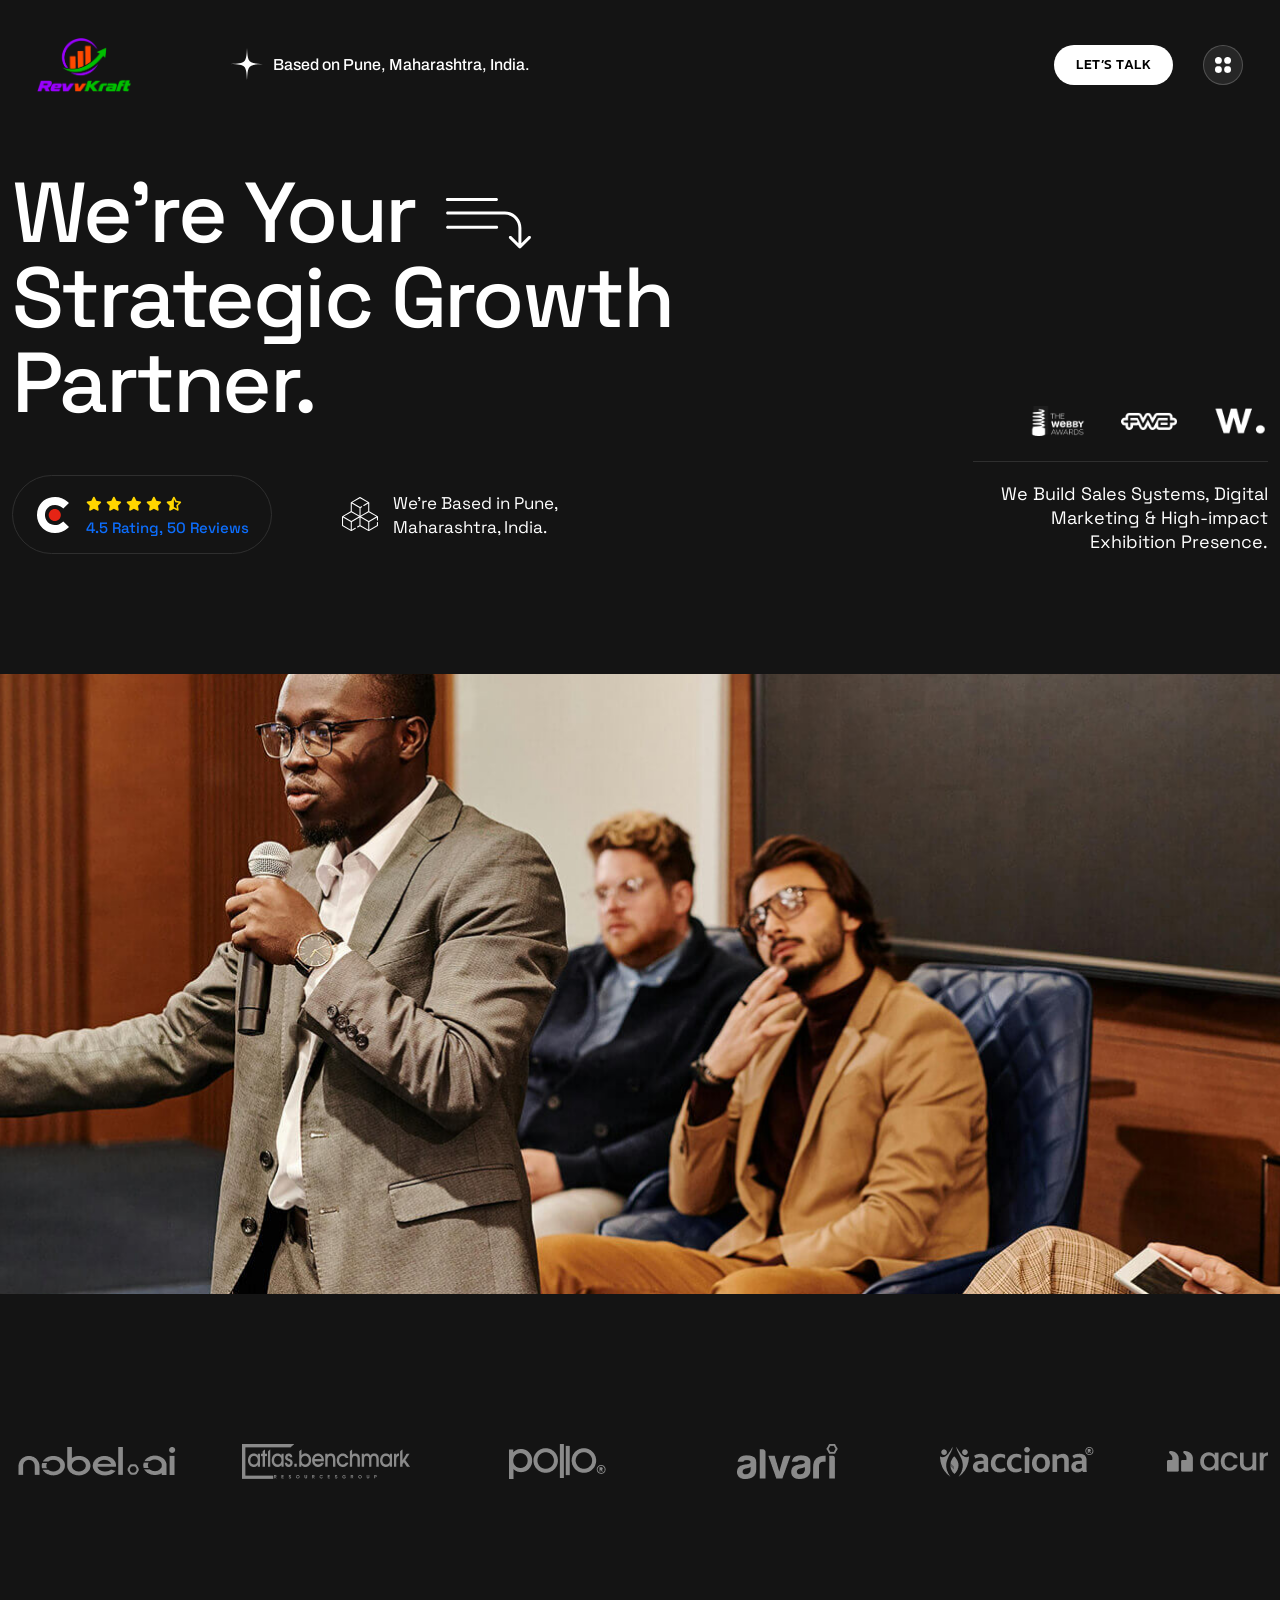
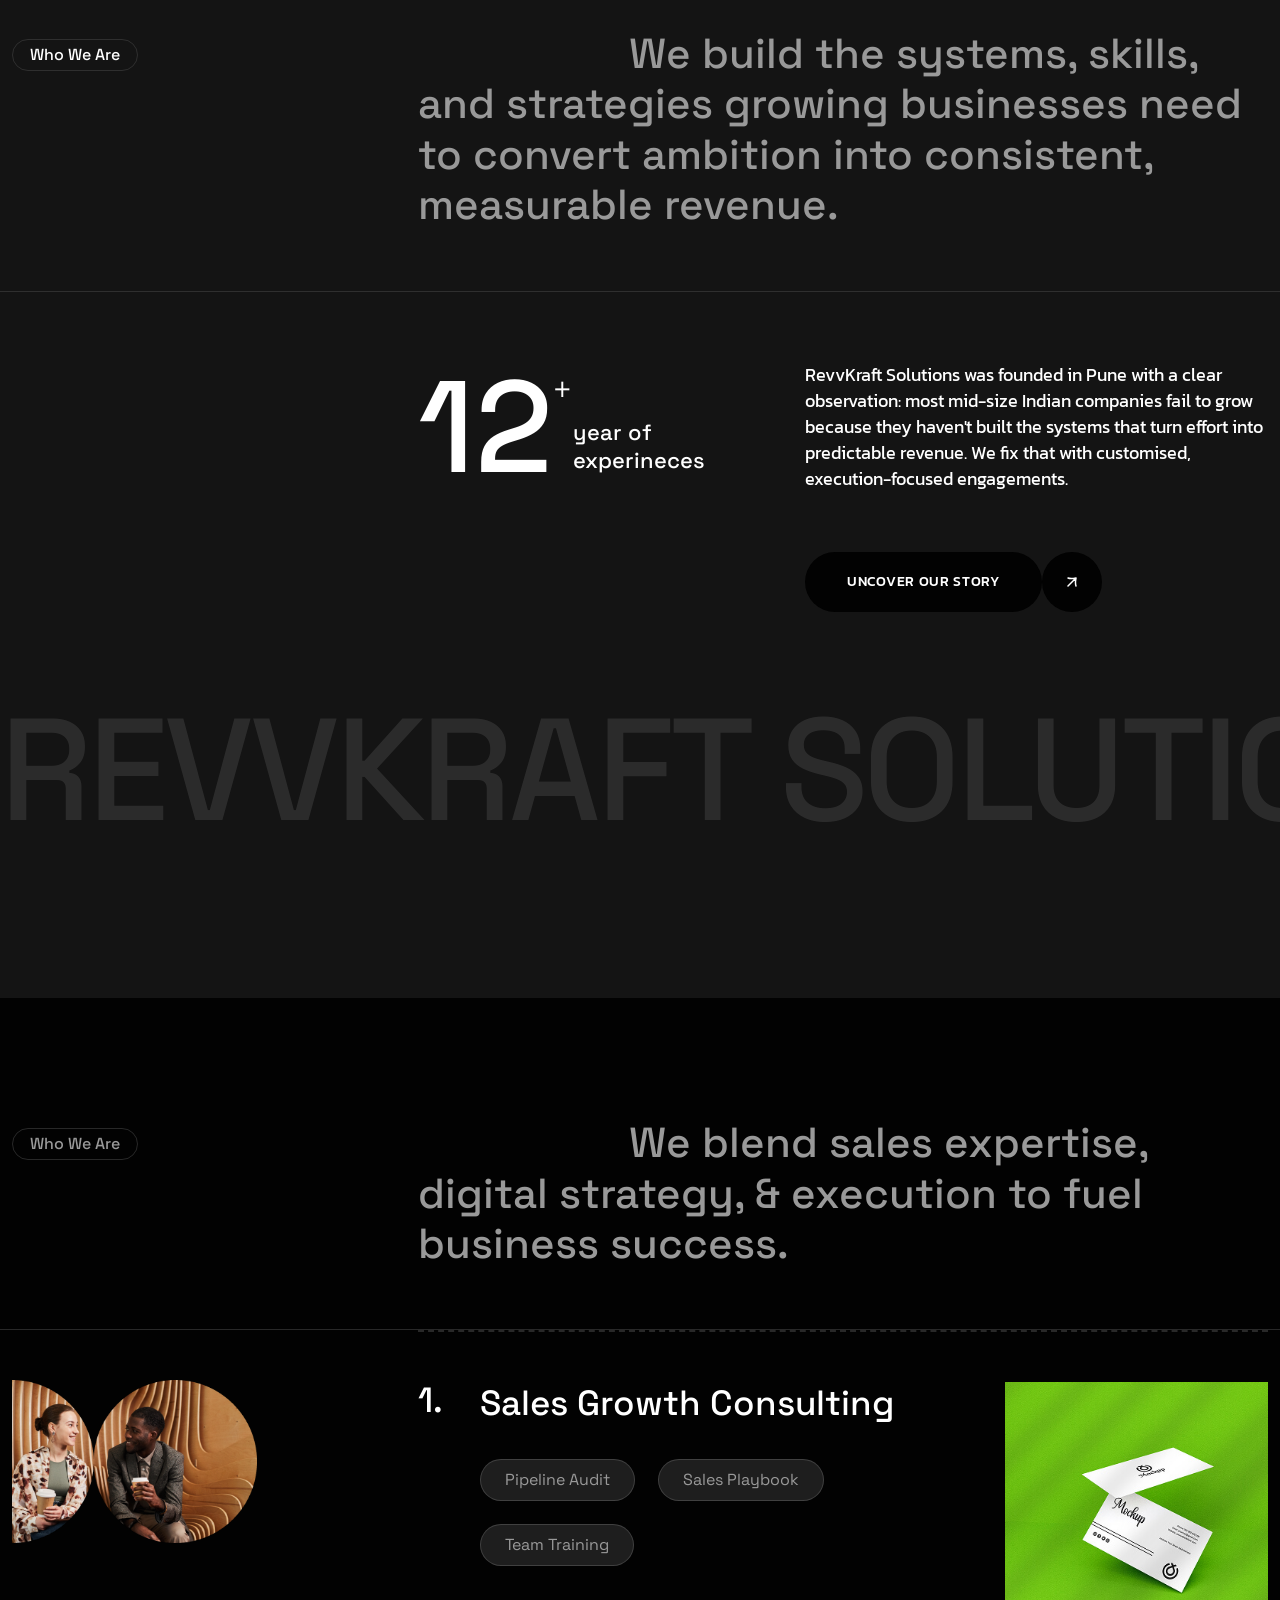
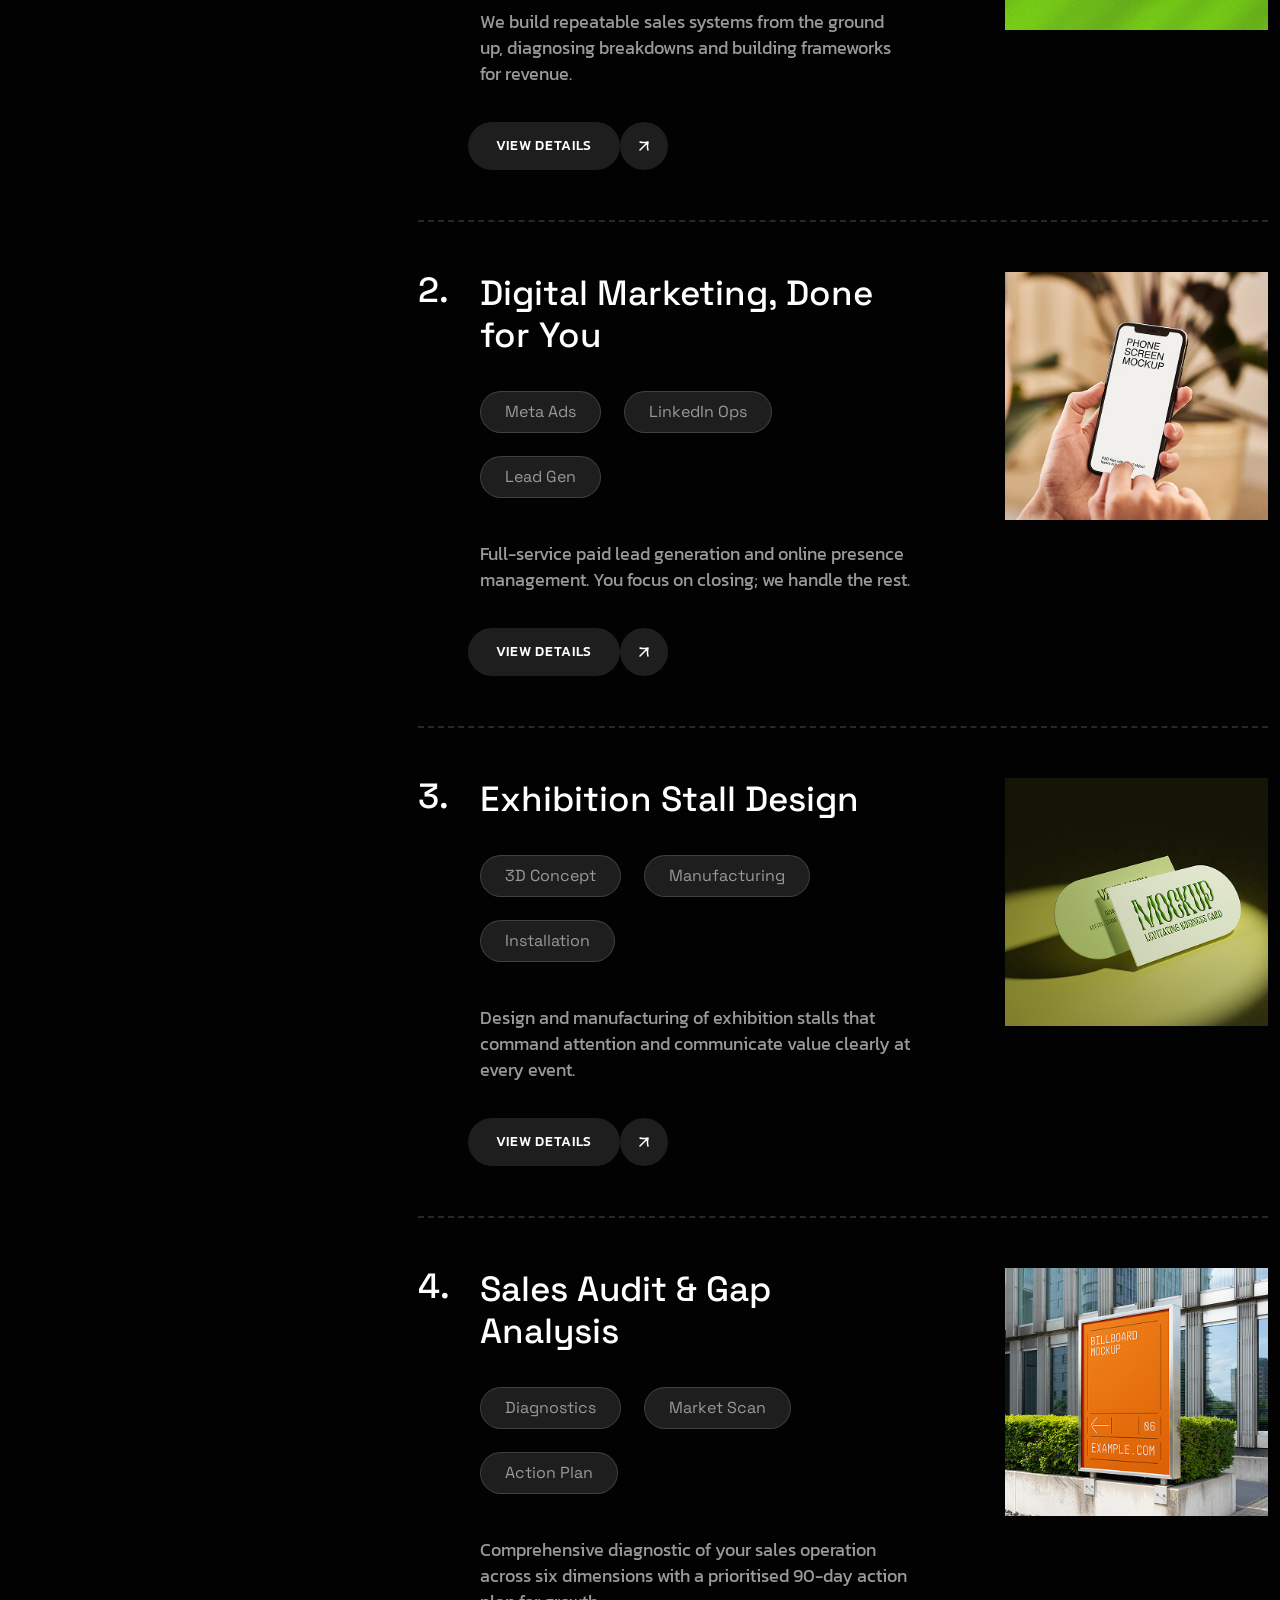
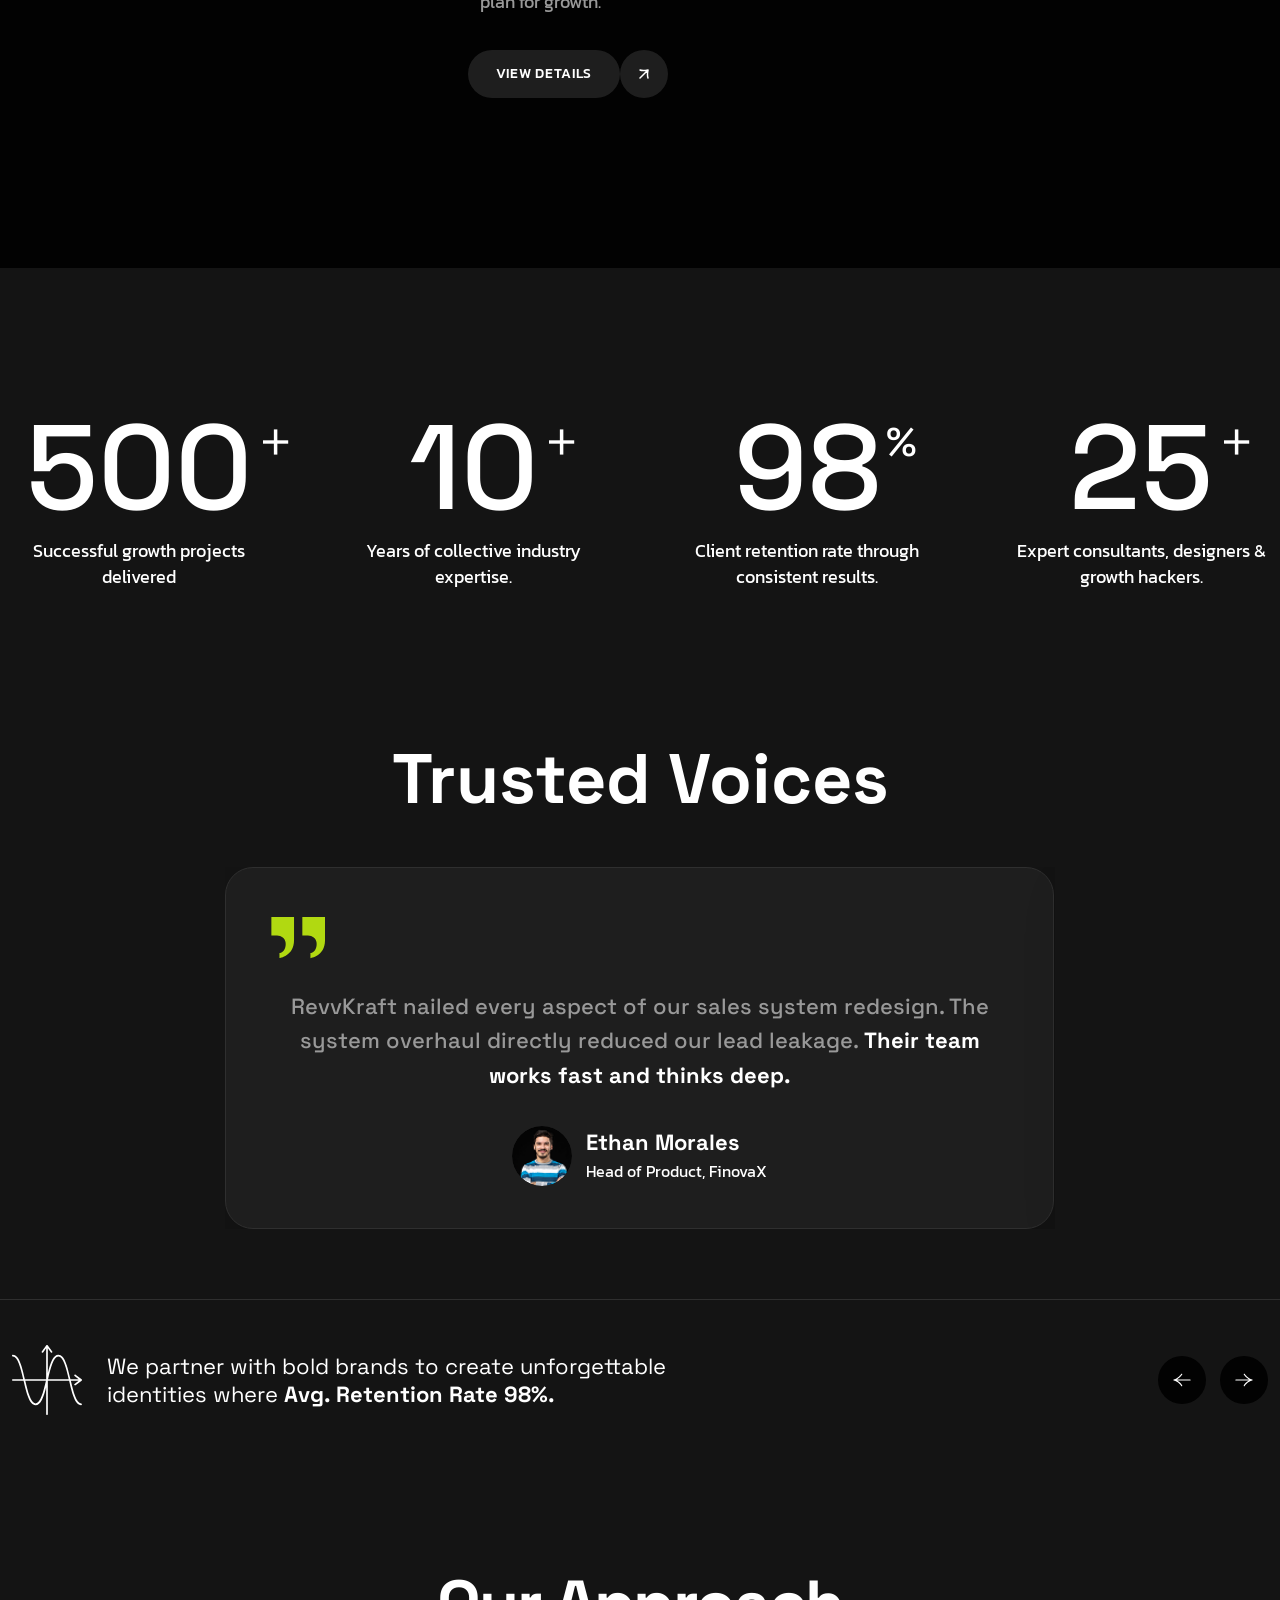
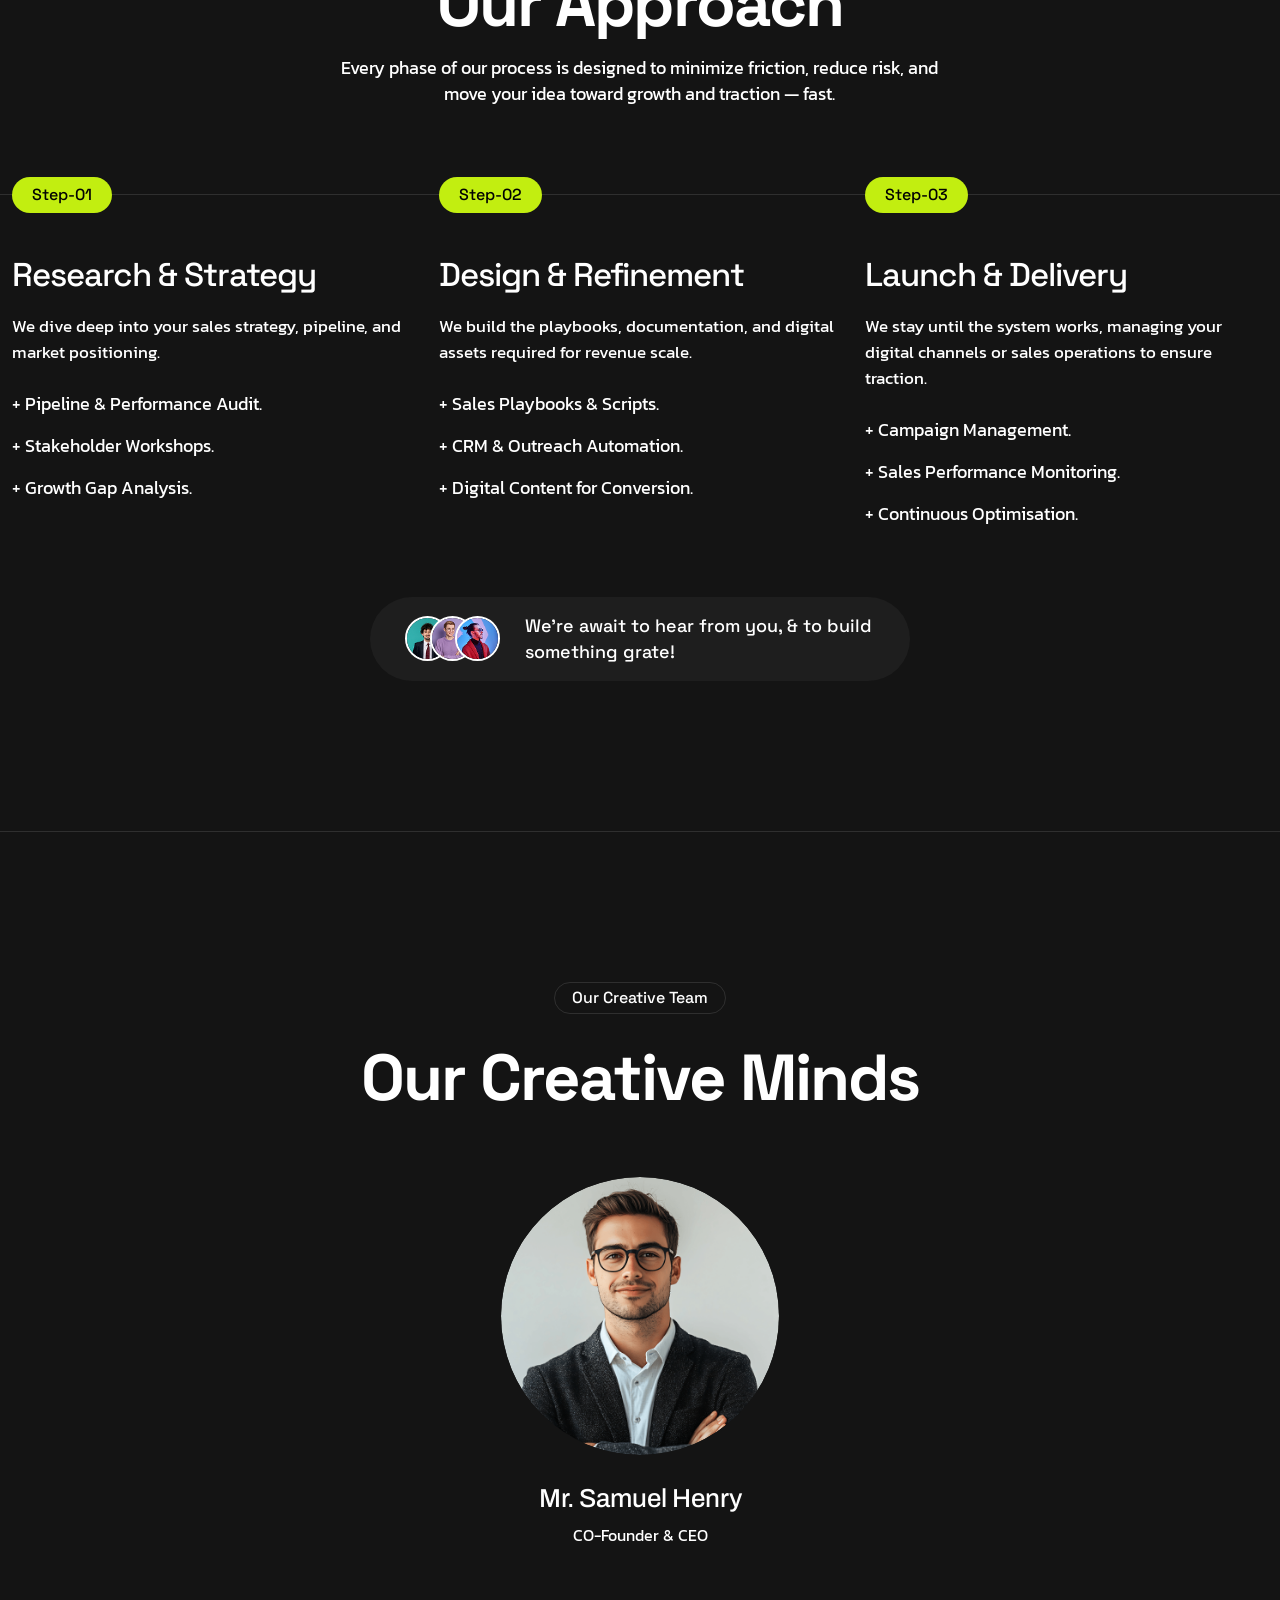
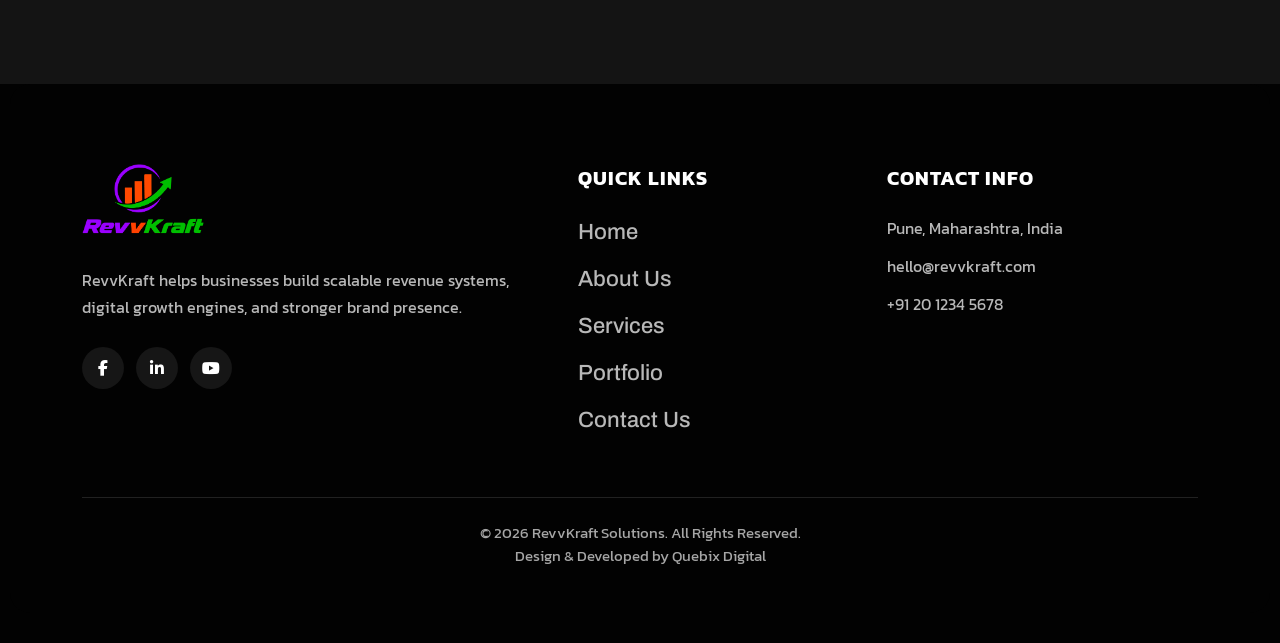
==== about.html @ bf8e6ccb "implement core styling and structure for Anio agency portfolio template" ====
<!doctype html>
<html lang="en">

<head>
    <!-- Required meta tags -->
    <meta charset="utf-8">
    <meta name="viewport" content="width=device-width, initial-scale=1">
    <meta name="author" content="Durgesh Sonar">

    <!-- Bootstrap CSS -->
    <link href="assets/vendor/bootstrap/bootstrap.min.css" rel="stylesheet">
    <link href="assets/vendor/plugins/jquery-ui.css" rel="stylesheet">
    <!-- Bootstrap Icon CSS -->
    <link href="assets/vendor/plugins/bootstrap-icons.css" rel="stylesheet">
    <!-- CSS -->
    <link href="assets/vendor/plugins/animate.min.css" rel="stylesheet">
    <!-- FancyBox CSS -->
    <link href="assets/vendor/plugins/jquery.fancybox.min.css" rel="stylesheet">
    <!-- Swiper slider CSS -->
    <link rel="stylesheet" href="assets/vendor/swiper/swiper-bundle.min.css">
    <!-- Slick slider CSS -->
    <link rel="stylesheet" href="assets/vendor/plugins/slick.css">
    <link rel="stylesheet" href="assets/vendor/plugins/slick-theme.css">
    <!-- BoxIcon  CSS -->
    <link href="assets/vendor/plugins/boxicons.min.css" rel="stylesheet">
    <!-- Font Awesome CSS -->
    <link rel="stylesheet" href="https://cdnjs.cloudflare.com/ajax/libs/font-awesome/6.4.0/css/all.min.css">
    <!--  Style CSS  -->
    <link rel="stylesheet" href="assets/css/root-colors.css">
    <link rel="stylesheet" href="assets/css/style.css">
    <!-- Title -->
    <title>RevvKraft Solutions - About Us</title>
    <link rel="icon" href="assets/revvkraft-favicon.png" type="image/png">
</head>

<body class="tt-magic-cursor dark">

    <div id="magic-cursor">
        <div id="ball"></div>
    </div>

    <!-- Back To Top -->
    <div class="progress-wrap">
        <svg class="progress-circle svg-content" width="100%" height="100%" viewBox="-1 -1 102 102">
            <path d="M50,1 a49,49 0 0,1 0,98 a49,49 0 0,1 0,-98"/>
        </svg>
        <svg class="arrow" width="22" height="25" viewBox="0 0 24 23" xmlns="http://www.w3.org/2000/svg">
            <path
                d="M0.556131 11.4439L11.8139 0.186067L13.9214 2.29352L13.9422 20.6852L9.70638 20.7061L9.76793 8.22168L3.6064 14.4941L0.556131 11.4439Z"/>
            <path d="M23.1276 11.4999L16.0288 4.40105L15.9991 10.4203L20.1031 14.5243L23.1276 11.4999Z"/>
        </svg>
    </div>

    <!-- Sidebar Menu -->
    <div class="right-sidebar-overlay"></div>
    <div class="right-sidebar" aria-hidden="true">
        <button class="right-sidebar-close" type="button" aria-label="Close sidebar">
            <svg width="16" height="16" viewBox="0 0 16 16" xmlns="http://www.w3.org/2000/svg">
                <path fill-rule="evenodd" clip-rule="evenodd"
                    d="M14.6694 3.0106C14.8839 2.78848 15.0026 2.49099 15 2.18219C14.9973 1.8734 14.8734 1.57801 14.6551 1.35966C14.4367 1.1413 14.1413 1.01744 13.8325 1.01475C13.5237 1.01207 13.2262 1.13078 13.0041 1.34531L8.00706 6.34236L3.01119 1.34531C2.90184 1.23589 2.77202 1.14907 2.62912 1.08983C2.48623 1.03058 2.33306 1.00005 2.17837 1C2.02368 0.999945 1.87049 1.03036 1.72756 1.08951C1.58462 1.14865 1.45473 1.23538 1.34531 1.34472C1.23589 1.45407 1.14907 1.58389 1.08983 1.72679C1.03058 1.86968 1.00005 2.02285 1 2.17754C0.999945 2.33223 1.03036 2.48542 1.08951 2.62835C1.14865 2.77129 1.23538 2.90118 1.34472 3.0106L6.34177 8.00765L1.34472 13.0047C1.12389 13.2257 0.99989 13.5253 1 13.8378C1.00011 14.1502 1.12432 14.4497 1.34531 14.6706C1.5663 14.8914 1.86596 15.0154 2.17837 15.0153C2.49078 15.0152 2.79036 14.891 3.01119 14.67L8.00706 9.67294L13.0041 14.67C13.2262 14.8845 13.5237 15.0032 13.8325 15.0005C14.1413 14.9979 14.4367 14.874 14.6551 14.6556C14.8734 14.4373 14.9973 14.1419 15 13.8331C15.0026 13.5243 14.8839 13.2268 14.6694 13.0047L9.67235 8.00765L14.6694 3.0106Z" />
            </svg>
        </button>
        <div class="right-sidebar-content">
            <div class="main-menu">
                <ul class="menu-list">
                    <li><a href="index.html">Home</a></li>
                    <li><a href="about.html">About Us</a></li>
                    <li>
                        <a href="service.html">Our Solutions</a>
                    </li>
                    <li><a href="portfolio.html">Portfolio</a></li>
                    <li><a href="contact.html">Contact Us</a></li>
                </ul>
            </div>
            <div class="contact-area">
                <h5>Contact Info</h5>
                <ul class="contact-list">
                    <li class="single-contact">
                        <div class="icon">
                            <svg width="14" height="14" viewBox="0 0 14 14" xmlns="http://www.w3.org/2000/svg">
                                <g>
                                    <path
                                        d="M9.07059 7.78198L7.89814 8.9584C7.42269 9.43552 6.58613 9.4458 6.1004 8.9584L4.9279 7.78198L0.716797 12.0068C0.873548 12.0792 1.04638 12.1225 1.23011 12.1225H12.7684C12.9522 12.1225 13.1249 12.0793 13.2816 12.0068L9.07059 7.78198Z" />
                                    <path
                                        d="M12.7687 2.27942H1.23039C1.04665 2.27942 0.873822 2.32267 0.717125 2.39516L5.21698 6.90995C5.21729 6.91025 5.21764 6.9103 5.21794 6.9106C5.21813 6.9108 5.21825 6.91105 5.2183 6.91131L6.68145 8.3793C6.83686 8.53471 7.16228 8.53471 7.3177 8.3793L8.78055 6.91156C8.78055 6.91156 8.7809 6.9109 8.7812 6.9106C8.7812 6.9106 8.78186 6.91025 8.78216 6.90995L13.2819 2.39513C13.1252 2.32262 12.9524 2.27942 12.7687 2.27942ZM0.130859 2.96876C0.0497624 3.13276 0 3.3148 0 3.50981V10.8921C0 11.0871 0.0497077 11.2692 0.130831 11.4332L4.34923 7.20111L0.130859 2.96876ZM13.8682 2.96871L9.64988 7.20111L13.8682 11.4332C13.9493 11.2692 13.9991 11.0872 13.9991 10.8921V3.50981C13.9991 3.31475 13.9493 3.13271 13.8682 2.96871Z" />
                                </g>
                            </svg>
                        </div>
                        <a href="mailto:hello@revvkraft.com">hello@revvkraft.com</a>
                    </li>
                    <li class="single-contact">
                        <div class="icon">
                            <svg width="14" height="14" viewBox="0 0 14 14" xmlns="http://www.w3.org/2000/svg">
                                <g>
                                    <path
                                        d="M12.8766 9.18937C12.0195 9.18937 11.1779 9.05531 10.3804 8.79176C9.98956 8.65846 9.50915 8.78075 9.27064 9.02571L7.69648 10.214C5.87091 9.23954 4.74639 8.11538 3.7852 6.30352L4.93856 4.77038C5.23821 4.47113 5.34569 4.03399 5.21692 3.62384C4.95223 2.82212 4.81777 1.98092 4.81777 1.12342C4.81781 0.503962 4.31385 0 3.69442 0H1.12339C0.503962 0 0 0.503962 0 1.12339C0 8.22363 5.77637 14 12.8766 14C13.496 14 14 13.496 14 12.8766V10.3127C14 9.69333 13.496 9.18937 12.8766 9.18937Z" />
                                </g>
                            </svg>
                        </div>
                        <a href="tel:+912012345678">+91 20 1234 5678</a>
                    </li>
                </ul>
            </div>
        </div>
    </div>

    <!-- header Section Start-->
    <header class="header-area style-1">
        <div class="container-fluid d-flex flex-nowrap align-items-center justify-content-between">
            <div class="logo-and-location-area">
                <div class="company-logo">
                    <a href="index.html"><img src="assets/revvkraft-logo.png" alt="RevvKraft Logo" loading="lazy"></a>
                </div>
                <div class="location d-lg-flex d-none">
                    <svg width="32" height="32" viewBox="0 0 32 32" xmlns="http://www.w3.org/2000/svg">
                        <g>
                            <path
                                d="M16 0C15.2867 14.7 14.7 15.2867 0 16C14.7 16.7133 15.2867 17.3 16 32C16.7133 17.3 17.3 16.7133 32 16C17.3 15.2867 16.7133 14.7 16 0Z" />
                        </g>
                    </svg>
                    <span>Based on Pune, Maharashtra, India.</span>
                </div>
            </div>
                    <div class="nav-right">
                        <a href="contact.html" class="primary-btn1 white-bg">
                            <span>
                                Let’s Talk
                            </span>
                            <span>
                                Let’s Talk
                            </span>
                        </a>
                        <div class="right-sidebar-button" role="button" tabindex="0" aria-label="Open sidebar menu">
                            <svg width="16" height="16" viewBox="0 0 16 16" xmlns="http://www.w3.org/2000/svg">
                                <g>
                                    <path
                                        d="M4.6142 0.138593C3.82636 -0.0461926 3.00645 -0.0461926 2.21861 0.138593C1.71263 0.257272 1.24984 0.514861 0.882348 0.882352C0.514858 1.24984 0.257268 1.71264 0.138589 2.21862C-0.0461965 3.00645 -0.0461965 3.82636 0.138589 4.6142C0.257268 5.12018 0.514858 5.58297 0.882348 5.95046C1.24984 6.31796 1.71263 6.57554 2.21861 6.69422C3.00645 6.87904 3.82636 6.87904 4.6142 6.69422C5.12017 6.57554 5.58297 6.31796 5.95046 5.95046C6.31795 5.58297 6.57554 5.12018 6.69422 4.6142C6.87904 3.82637 6.87904 3.00645 6.69422 2.21862C6.57554 1.71264 6.31795 1.24984 5.95046 0.882352C5.58297 0.514861 5.12017 0.257272 4.6142 0.138593ZM4.6142 9.30581C3.82636 9.12099 3.00645 9.12099 2.21861 9.30581C1.71263 9.42449 1.24984 9.68208 0.882348 10.0496C0.514858 10.4171 0.257268 10.8799 0.138589 11.3858C-0.0461965 12.1737 -0.0461965 12.9936 0.138589 13.7814C0.257268 14.2874 0.514858 14.7502 0.882348 15.1177C1.24984 15.4852 1.71263 15.7428 2.21861 15.8614C3.00645 16.0462 3.82635 16.0462 4.6142 15.8614C5.12017 15.7428 5.58297 15.4852 5.95046 15.1177C6.31795 14.7502 6.57554 14.2874 6.69422 13.7814C6.87904 12.9936 6.87904 12.1737 6.69422 11.3858C6.57554 10.8799 6.31795 10.4171 5.95046 10.0496C5.58297 9.68208 5.12017 9.42449 4.6142 9.30581ZM13.7814 0.138593C12.9936 -0.0461926 12.1737 -0.0461926 11.3858 0.138593C10.8798 0.257272 10.4171 0.514861 10.0496 0.882352C9.68207 1.24984 9.42448 1.71264 9.3058 2.21862C9.12099 3.00645 9.12099 3.82637 9.3058 4.6142C9.42448 5.12018 9.68207 5.58297 10.0496 5.95046C10.4171 6.31796 10.8798 6.57554 11.3858 6.69422C12.1737 6.87904 12.9936 6.87904 13.7814 6.69422C14.2874 6.57554 14.7502 6.31796 15.1177 5.95046C15.4852 5.58297 15.7428 5.12018 15.8614 4.6142C16.0462 3.82636 16.0462 3.00646 15.8614 2.21862C15.7428 1.71264 15.4852 1.24984 15.1177 0.882352C14.7502 0.514861 14.2874 0.257272 13.7814 0.138593ZM13.7814 9.30581C12.9936 9.12099 12.1737 9.12099 11.3858 9.30581C10.8798 9.42449 10.4171 9.68208 10.0496 10.0496C9.68207 10.4171 9.42448 10.8799 9.3058 11.3858C9.12099 12.1737 9.12099 12.9936 9.3058 13.7814C9.42448 14.2874 9.68207 14.7502 10.0496 15.1177C10.4171 15.4852 10.8798 15.7428 11.3858 15.8614C12.1737 16.0462 12.9936 16.0462 13.7814 15.8614C14.2874 15.7428 14.7502 15.4852 15.1177 15.1177C15.4852 14.7502 15.7428 14.2874 15.8614 13.7814C16.0462 12.9936 16.0462 12.1737 15.8614 11.3858C15.7428 10.8799 15.4852 10.4171 15.1177 10.0496C14.7502 9.68208 14.2874 9.42449 13.7814 9.30581Z" />
                                </g>
                            </svg>
                        </div>
                    </div>
        </div>
    </header>
    <!-- header Section End-->
    <div id="smooth-wrapper">
        <div id="smooth-content">

            <!-- About2 Page Banner Section Start -->
            <div class="about2-page-banner-section mb-150">
                <div class="container-fluid one">
                    <div class="banner-wrapper">
                        <div class="banner-content">
                            <h1>We’re Your
                                <svg width="86" height="55" viewBox="0 0 86 55" xmlns="http://www.w3.org/2000/svg">
                                    <g>
                                        <path
                                            d="M59.9005 17.5369C69.013 17.537 76.4003 24.9244 76.4005 34.0369V49.3513L83.3859 42.366C83.9716 41.7807 84.9213 41.7805 85.507 42.366C86.0926 42.9516 86.0923 43.9012 85.507 44.4871L75.9611 54.0339C75.3754 54.6194 74.4257 54.6193 73.84 54.0339L64.2941 44.4871C63.7084 43.9013 63.7083 42.9517 64.2941 42.366C64.8798 41.7807 65.8295 41.7805 66.4152 42.366L73.4005 49.3513V34.0369C73.4003 26.5813 67.3561 20.537 59.9005 20.5369H2.60266C1.77423 20.5369 1.10266 19.8653 1.10266 19.0369C1.1028 18.2086 1.77432 17.5369 2.60266 17.5369H59.9005ZM51.6779 31.8406C52.5061 31.8406 53.1777 32.5124 53.1779 33.3406C53.1779 34.169 52.5062 34.8405 51.6779 34.8406H2.60266C1.77423 34.8406 1.10266 34.169 1.10266 33.3406C1.10287 32.5123 1.77436 31.8406 2.60266 31.8406H51.6779ZM51.4523 3.90991C52.2807 3.90991 52.9523 4.58148 52.9523 5.40991C52.9522 6.2383 52.2807 6.90991 51.4523 6.90991H2.37708C1.54872 6.90986 0.877116 6.23827 0.877075 5.40991C0.877075 4.58152 1.54869 3.90996 2.37708 3.90991H51.4523Z"/>
                                    </g>
                                </svg> Strategic Growth Partner.
                            </h1>
                            <div class="rating-and-short-info">
                                <a href="https://clutch.co/" class="rating-area">
                                    <svg width="36" height="36" viewBox="0 0 36 36" fill="none" xmlns="http://www.w3.org/2000/svg">
                                        <g>
                                            <path
                                                d="M19.7786 24.0598C23.1264 24.0598 25.8403 21.3568 25.8403 18.0225C25.8403 14.6882 23.1264 11.9852 19.7786 11.9852C16.4308 11.9852 13.7168 14.6882 13.7168 18.0225C13.7168 21.3568 16.4308 24.0598 19.7786 24.0598Z"/>
                                            <path
                                                d="M26.9811 25.5113C25.158 27.1454 22.7424 28.0533 20.099 28.0533C18.756 28.0912 17.4195 27.8549 16.1717 27.359C14.9239 26.8631 13.7912 26.1181 12.8433 25.1698C11.8955 24.2216 11.1525 23.0901 10.6602 21.8451C10.168 20.6001 9.93673 19.268 9.98081 17.9307C9.98081 12.075 14.1283 7.98959 20.099 7.98959C22.6969 7.98959 25.158 8.85206 27.0267 10.4862L28.3028 11.5756L33.9544 5.94691L32.5415 4.6759C29.119 1.63562 24.6849 -0.030563 20.099 0.000424583C9.61619 0.000424583 2.0048 7.53566 2.0048 17.8853C1.94911 20.2712 2.37836 22.6438 3.26679 24.8603C4.15523 27.0768 5.48448 29.0915 7.17466 30.7833C8.86483 32.4752 10.881 33.8092 13.1021 34.7051C15.3231 35.6011 17.7031 36.0405 20.099 35.9971C24.8846 35.9971 29.3511 34.3175 32.6327 31.2762L34 30.0052L28.2573 24.3765L26.9811 25.5113Z"/>
                                        </g>
                                    </svg>
                                    <div class="content">
                                        <ul class="star">
                                            <li><i class="fa-solid fa-star"></i></li>
                                            <li><i class="fa-solid fa-star"></i></li>
                                            <li><i class="fa-solid fa-star"></i></li>
                                            <li><i class="fa-solid fa-star"></i></li>
                                            <li><i class="fa-solid fa-star-half-stroke"></i></li>
                                        </ul>
                                        <span>4.5 Rating, 50 Reviews</span>
                                    </div>
                                </a>
                                <div class="short-info">
                                    <svg width="36" height="36" viewBox="0 0 36 36" xmlns="http://www.w3.org/2000/svg">
                                        <path
                                            d="M36 19.5848C35.9997 19.3993 35.897 19.2216 35.7363 19.1288L27.2475 14.2278L27.2694 5.58571C27.2694 5.39973 27.167 5.22065 27.0058 5.12783L18.2467 0.0705361C18.1663 0.0241047 18.075 -0.000269558 17.9822 -0.000121399C17.8893 2.67604e-05 17.7982 0.0246921 17.7179 0.0713798L9.01786 5.12727C8.85502 5.20883 8.75391 5.40606 8.75335 5.58318L8.73141 14.2212L0.287298 19.1285C0.124454 19.2097 0.0233451 19.4072 0.0227826 19.5841L1.34799e-06 28.5271C-0.000208384 28.6199 0.0240595 28.7111 0.0703548 28.7914C0.11665 28.8718 0.183334 28.9386 0.263673 28.9849L9.02278 34.0422C9.16699 34.1505 9.40177 34.1287 9.55153 34.0415L13.5794 31.7005C13.6393 31.6657 13.6917 31.6195 13.7337 31.5644C13.7757 31.5093 13.8064 31.4465 13.8242 31.3796C13.8419 31.3126 13.8463 31.2429 13.837 31.1742C13.8278 31.1056 13.8051 31.0394 13.7703 30.9796C13.7 30.8587 13.5846 30.7707 13.4495 30.7349C13.3143 30.6991 13.1705 30.7184 13.0496 30.7887L9.81598 32.6675L9.8358 24.9467L17.4817 20.5033L17.462 28.2244L15.2891 29.487C15.2284 29.5214 15.1751 29.5675 15.1323 29.6225C15.0895 29.6776 15.0581 29.7407 15.0399 29.808C15.0216 29.8753 15.0169 29.9456 15.026 30.0148C15.0351 30.0839 15.0578 30.1506 15.0929 30.2109C15.1279 30.2712 15.1746 30.324 15.2302 30.3661C15.2857 30.4083 15.3491 30.439 15.4166 30.4565C15.4842 30.474 15.5545 30.4779 15.6235 30.468C15.6926 30.4581 15.759 30.4346 15.8189 30.3989L17.9896 29.1377L26.4839 34.042C26.6284 34.1502 26.8632 34.1284 27.0127 34.0415L35.7149 28.9842C35.7945 28.9379 35.8606 28.8716 35.9066 28.7919C35.9527 28.7121 35.977 28.6217 35.9771 28.5296L35.9849 25.5135C35.9851 25.4443 35.9716 25.3757 35.9453 25.3116C35.919 25.2476 35.8803 25.1893 35.8314 25.1402C35.7826 25.0911 35.7246 25.0521 35.6606 25.0255C35.5967 24.9988 35.5282 24.985 35.4589 24.9848H35.4575C35.3179 24.9848 35.184 25.0402 35.0851 25.1388C34.9863 25.2374 34.9305 25.3712 34.9302 25.5108L34.9234 28.2242L27.2774 32.6675L27.2972 24.9464L34.9431 20.5033L34.9362 23.0834C34.9359 23.2232 34.9911 23.3575 35.0897 23.4567C35.1884 23.5558 35.3223 23.6117 35.4622 23.6121H35.4636C35.6032 23.6122 35.7372 23.5569 35.8361 23.4583C35.935 23.3596 35.9907 23.2258 35.9909 23.0861L36 19.5869V19.5848ZM17.5117 10.9456L17.4919 18.6722L9.78609 14.223L9.80578 6.4964L17.5117 10.9456ZM9.25327 15.1377L16.9593 19.5868L9.30846 24.033L1.60235 19.5841L9.25327 15.1377ZM18.5364 20.4976L26.2425 24.9465L26.2227 32.6732L18.5167 28.2243L18.5364 20.4976ZM26.7696 24.0333L19.0651 19.5849L26.7163 15.1388L34.4207 19.5868L26.7696 24.0333ZM17.9838 1.13675L25.6899 5.58592L21.5731 7.97823C21.5132 8.01303 21.4608 8.05929 21.4188 8.11436C21.3768 8.16943 21.346 8.23223 21.3283 8.29918C21.3106 8.36613 21.3062 8.43592 21.3154 8.50456C21.3247 8.5732 21.3474 8.63934 21.3822 8.69922C21.5283 8.95108 21.8512 9.0365 22.1031 8.89004L26.2123 6.50223L26.1928 14.2211L18.5468 18.6646L18.5667 10.9453L19.963 10.1337C20.0229 10.099 20.0753 10.0527 20.1173 9.9977C20.1593 9.94266 20.1901 9.87988 20.2078 9.81294C20.2255 9.74601 20.2299 9.67624 20.2206 9.60762C20.2114 9.539 20.1887 9.47288 20.1539 9.41303C20.0075 9.16117 19.6848 9.07553 19.4332 9.22185L18.039 10.0321L10.3329 5.5829L17.9838 1.13675ZM1.07529 20.4977L8.78112 24.9466L8.76129 32.6732L1.05553 28.2244L1.07529 20.4977Z"/>
                                    </svg>
                                    <span>We’re Based in Pune, Maharashtra, India.</span>
                                </div>
                            </div>
                        </div>
                        <div class="award-area">
                            <ul class="award-list">
                                <li>
                                    <img src="assets/images/gallery/about-award-img1.png" alt="Award 1" class="light" loading="lazy">
                                    <img src="assets/images/gallery/about-award-img1-light.png" alt="Award 1 Light" class="dark" loading="lazy">
                                </li>
                                <li>
                                    <img src="assets/images/gallery/about-award-img2.png" alt="Award 2" class="light" loading="lazy">
                                    <img src="assets/images/gallery/about-award-img2-light.png" alt="Award 2 Light" class="dark" loading="lazy">
                                </li>
                                <li>
                                    <img src="assets/images/gallery/about-award-img3.png" alt="Award 3" class="light" loading="lazy">
                                    <img src="assets/images/gallery/about-award-img3-light.png" alt="Award 3 Light" class="dark" loading="lazy">
                                </li>
                            </ul>
                            <p>We Build Sales Systems, Digital Marketing & High-impact Exhibition Presence. </p>
                        </div>
                    </div>
                </div>
                <div class="about-banner-image">
                    <div class="banner-img">
                        <img src="assets/images/gallery/about2-banner-img.jpg" alt="About Us Banner" data-lag="0" data-speed=".8" loading="lazy">
                    </div>
                </div>
            </div>
            <!-- About2 Page Banner Section End -->

            <!--Partner Section Start -->
            <div class="partner-section three mb-150">
                <div class="container-fluid one">
                    <div class="partner-wrap">
                        <div class="marquee light">
                            <div class="marquee__group">
                                <a href="#"><img src="assets/images/gallery/partner-logo1.png" alt="Partner Logo 1" loading="lazy"></a>
                                <a href="#"><img src="assets/images/gallery/partner-logo2.png" alt="Partner Logo 2" loading="lazy"></a>
                                <a href="#"><img src="assets/images/gallery/partner-logo3.png" alt="Partner Logo 3" loading="lazy"></a>
                                <a href="#"><img src="assets/images/gallery/partner-logo7.png" alt="Partner Logo 7" loading="lazy"></a>
                                <a href="#"><img src="assets/images/gallery/partner-logo4.png" alt="Partner Logo 4" loading="lazy"></a>
                                <a href="#"><img src="assets/images/gallery/partner-logo5.png" alt="Partner Logo 5" loading="lazy"></a>
                                <a href="#"><img src="assets/images/gallery/partner-logo6.png" alt="Partner Logo 6" loading="lazy"></a>
                            </div>
                            <div aria-hidden="true" class="marquee__group">
                                <a href="#"><img src="assets/images/gallery/partner-logo1.png" alt="Partner Logo 1" loading="lazy"></a>
                                <a href="#"><img src="assets/images/gallery/partner-logo2.png" alt="Partner Logo 2" loading="lazy"></a>
                                <a href="#"><img src="assets/images/gallery/partner-logo3.png" alt="Partner Logo 3" loading="lazy"></a>
                                <a href="#"><img src="assets/images/gallery/partner-logo7.png" alt="Partner Logo 7" loading="lazy"></a>
                                <a href="#"><img src="assets/images/gallery/partner-logo4.png" alt="Partner Logo 4" loading="lazy"></a>
                                <a href="#"><img src="assets/images/gallery/partner-logo5.png" alt="Partner Logo 5" loading="lazy"></a>
                                <a href="#"><img src="assets/images/gallery/partner-logo6.png" alt="Partner Logo 6" loading="lazy"></a>
                            </div>
                        </div>
                        <div class="marquee dark">
                            <div class="marquee__group">
                                <a href="#"><img src="assets/images/gallery/partner-logo1-light.png" alt="Partner Logo 1 Light" loading="lazy"></a>
                                <a href="#"><img src="assets/images/gallery/partner-logo2-light.png" alt="Partner Logo 2 Light" loading="lazy"></a>
                                <a href="#"><img src="assets/images/gallery/partner-logo3-light.png" alt="Partner Logo 3 Light" loading="lazy"></a>
                                <a href="#"><img src="assets/images/gallery/partner-logo7-light.png" alt="Partner Logo 7 Light" loading="lazy"></a>
                                <a href="#"><img src="assets/images/gallery/partner-logo4-light.png" alt="Partner Logo 4 Light" loading="lazy"></a>
                                <a href="#"><img src="assets/images/gallery/partner-logo5-light.png" alt="Partner Logo 5 Light" loading="lazy"></a>
                                <a href="#"><img src="assets/images/gallery/partner-logo6-light.png" alt="Partner Logo 6 Light" loading="lazy"></a>
                            </div>
                            <div aria-hidden="true" class="marquee__group">
                                <a href="#"><img src="assets/images/gallery/partner-logo1-light.png" alt="Partner Logo 1 Light" loading="lazy"></a>
                                <a href="#"><img src="assets/images/gallery/partner-logo2-light.png" alt="Partner Logo 2 Light" loading="lazy"></a>
                                <a href="#"><img src="assets/images/gallery/partner-logo3-light.png" alt="Partner Logo 3 Light" loading="lazy"></a>
                                <a href="#"><img src="assets/images/gallery/partner-logo7-light.png" alt="Partner Logo 7 Light" loading="lazy"></a>
                                <a href="#"><img src="assets/images/gallery/partner-logo4-light.png" alt="Partner Logo 4 Light" loading="lazy"></a>
                                <a href="#"><img src="assets/images/gallery/partner-logo5-light.png" alt="Partner Logo 5 Light" loading="lazy"></a>
                                <a href="#"><img src="assets/images/gallery/partner-logo6-light.png" alt="Partner Logo 6 Light" loading="lazy"></a>
                            </div>
                        </div>
                    </div>
                </div>
            </div>
            <!--Partner Section End -->

            <!-- home3 About Section Start -->
            <div class="home3-about-section mb-80">
                <div class="about-title-area">
                    <div class="container-fluid one">
                        <div class="section-title two">
                            <span>Who We Are</span>
                            <h2 class="text_color_invert"><span></span> We build the systems, skills, and strategies growing businesses need to convert ambition into consistent, measurable revenue.</h2>
                        </div>
                    </div>
                </div>
                <div class="about-content-wrapper">
                    <div class="container-fluid one">
                        <div class="counter-and-content-wrap">
                            <div class="counter-area">
                                <h2>
                                    <strong class="counter_number">12</strong>
                                    <sup>+</sup>
                                </h2>
                                <span>year of <br> experineces</span>
                            </div>
                            <div class="about-content">
                                <p>RevvKraft Solutions was founded in Pune with a clear observation: most mid-size Indian companies fail to grow because they haven't built the systems that turn effort into predictable revenue. We fix that with customised, execution-focused engagements.</p>
                                <div class="about-btn fade_anim" data-delay=".2" data-ease="bounce">
                                    <a href="about.html" class="primary-btn2 black-bg">
                                        <span class="icon">
                                            <svg width="10" height="10" viewBox="0 0 10 10" fill="none" xmlns="http://www.w3.org/2000/svg">
                                                <path d="M1 9L9 1M9 1C7.22222 1.33333 3.33333 2 1 1M9 1C8.66667 2.66667 8 6.33333 9 9" stroke-width="1.5" stroke-linecap="round" />
                                            </svg>
                                        </span>
                                        <span class="content">Uncover Our Story</span>
                                        <span class="icon two">
                                            <svg width="10" height="10" viewBox="0 0 10 10" fill="none" xmlns="http://www.w3.org/2000/svg">
                                                <path d="M1 9L9 1M9 1C7.22222 1.33333 3.33333 2 1 1M9 1C8.66667 2.66667 8 6.33333 9 9" stroke-width="1.5" stroke-linecap="round" />
                                            </svg>
                                        </span>
                                    </a>
                                </div>
                            </div>
                        </div>
                    </div>
                </div>
            </div>
            <!-- home3 About Section End -->

            <!-- home3 Scroll Text Section Start-->
            <div class="scroll-text-section font-alt mb-150">
                <div class="scrolling-text">
                    <div class="marquee__group">
                        <h2>RevvKraft Solutions</h2>
                        <svg width="90" height="90" viewBox="0 0 90 90" xmlns="http://www.w3.org/2000/svg">
                            <path fill-rule="evenodd" clip-rule="evenodd"
                                d="M44.9614 0C52.5158 0 58.6507 6.35296 58.6507 14.176C58.6507 17.8513 57.3324 21.159 55.1016 23.6792C51.0962 28.2996 47.1415 34.5475 47.1415 40.848V45.2583L51.1976 43.8932C56.9268 41.9506 61.4899 36.0701 64.4306 30.6622C66.053 27.722 68.6895 25.3594 72.0358 24.2043C79.2353 21.7891 86.9419 25.8319 89.3248 33.2349C91.6571 40.6905 87.7531 48.6711 80.6042 51.1387C77.258 52.2938 73.7596 51.9788 70.7682 50.6137C65.2925 48.0935 58.2958 46.1509 52.5158 48.0935L48.4597 49.4586L50.9948 52.9764C54.5946 58.0693 61.3885 60.6945 67.2698 61.9545C70.464 62.6371 73.4554 64.5272 75.5848 67.4674C80.0465 73.7679 78.7283 82.6411 72.6442 87.2614C66.56 91.8817 57.9915 90.5166 53.5298 84.2162C51.4511 81.276 50.5892 77.7582 50.9441 74.3979C51.5525 68.2025 51.1469 60.747 47.5471 55.6541L45.0121 52.0838L42.477 55.6541C38.8772 60.747 38.4716 68.2025 39.08 74.3979C39.4349 77.7582 38.573 81.276 36.4943 84.2162C32.0326 90.5166 23.4641 91.8817 17.38 87.2614C11.2958 82.6411 9.97759 73.7679 14.4393 67.4674C16.518 64.5272 19.5094 62.6371 22.7543 61.9545C28.6356 60.6945 35.4295 58.0693 39.0293 52.9764L41.5644 49.4586L37.5083 48.0935C31.7284 46.1509 24.7316 48.0935 19.2559 50.6137C16.2645 51.9788 12.7662 52.2938 9.41988 51.1387C2.22032 48.7236 -1.68366 40.6905 0.699289 33.2349C3.03154 25.7794 10.7888 21.7366 17.9884 24.2043C21.3346 25.3594 23.9711 27.722 25.5935 30.6622C28.5849 36.0701 33.0973 41.8981 38.8772 43.8932L42.9333 45.2583V40.848C42.9333 34.5475 38.9786 28.2471 34.9732 23.6792C32.7931 21.159 31.4242 17.7988 31.4242 14.176C31.2721 6.35296 37.4069 0 44.9614 0Z"/>
                        </svg>
                        <h2>Revenue Growth</h2>
                        <svg width="90" height="90" viewBox="0 0 90 90" xmlns="http://www.w3.org/2000/svg">
                            <path fill-rule="evenodd" clip-rule="evenodd"
                                d="M44.9614 0C52.5158 0 58.6507 6.35296 58.6507 14.176C58.6507 17.8513 57.3324 21.159 55.1016 23.6792C51.0962 28.2996 47.1415 34.5475 47.1415 40.848V45.2583L51.1976 43.8932C56.9268 41.9506 61.4899 36.0701 64.4306 30.6622C66.053 27.722 68.6895 25.3594 72.0358 24.2043C79.2353 21.7891 86.9419 25.8319 89.3248 33.2349C91.6571 40.6905 87.7531 48.6711 80.6042 51.1387C77.258 52.2938 73.7596 51.9788 70.7682 50.6137C65.2925 48.0935 58.2958 46.1509 52.5158 48.0935L48.4597 49.4586L50.9948 52.9764C54.5946 58.0693 61.3885 60.6945 67.2698 61.9545C70.464 62.6371 73.4554 64.5272 75.5848 67.4674C80.0465 73.7679 78.7283 82.6411 72.6442 87.2614C66.56 91.8817 57.9915 90.5166 53.5298 84.2162C51.4511 81.276 50.5892 77.7582 50.9441 74.3979C51.5525 68.2025 51.1469 60.747 47.5471 55.6541L45.0121 52.0838L42.477 55.6541C38.8772 60.747 38.4716 68.2025 39.08 74.3979C39.4349 77.7582 38.573 81.276 36.4943 84.2162C32.0326 90.5166 23.4641 91.8817 17.38 87.2614C11.2958 82.6411 9.97759 73.7679 14.4393 67.4674C16.518 64.5272 19.5094 62.6371 22.7543 61.9545C28.6356 60.6945 35.4295 58.0693 39.0293 52.9764L41.5644 49.4586L37.5083 48.0935C31.7284 46.1509 24.7316 48.0935 19.2559 50.6137C16.2645 51.9788 12.7662 52.2938 9.41988 51.1387C2.22032 48.7236 -1.68366 40.6905 0.699289 33.2349C3.03154 25.7794 10.7888 21.7366 17.9884 24.2043C21.3346 25.3594 23.9711 27.722 25.5935 30.6622C28.5849 36.0701 33.0973 41.8981 38.8772 43.8932L42.9333 45.2583V40.848C42.9333 34.5475 38.9786 28.2471 34.9732 23.6792C32.7931 21.159 31.4242 17.7988 31.4242 14.176C31.2721 6.35296 37.4069 0 44.9614 0Z"/>
                        </svg>
                    </div>
                    <div aria-hidden="true" class="marquee__group">
                        <h2>RevvKraft Solutions</h2>
                        <svg width="90" height="90" viewBox="0 0 90 90" xmlns="http://www.w3.org/2000/svg">
                            <path fill-rule="evenodd" clip-rule="evenodd"
                                d="M44.9614 0C52.5158 0 58.6507 6.35296 58.6507 14.176C58.6507 17.8513 57.3324 21.159 55.1016 23.6792C51.0962 28.2996 47.1415 34.5475 47.1415 40.848V45.2583L51.1976 43.8932C56.9268 41.9506 61.4899 36.0701 64.4306 30.6622C66.053 27.722 68.6895 25.3594 72.0358 24.2043C79.2353 21.7891 86.9419 25.8319 89.3248 33.2349C91.6571 40.6905 87.7531 48.6711 80.6042 51.1387C77.258 52.2938 73.7596 51.9788 70.7682 50.6137C65.2925 48.0935 58.2958 46.1509 52.5158 48.0935L48.4597 49.4586L50.9948 52.9764C54.5946 58.0693 61.3885 60.6945 67.2698 61.9545C70.464 62.6371 73.4554 64.5272 75.5848 67.4674C80.0465 73.7679 78.7283 82.6411 72.6442 87.2614C66.56 91.8817 57.9915 90.5166 53.5298 84.2162C51.4511 81.276 50.5892 77.7582 50.9441 74.3979C51.5525 68.2025 51.1469 60.747 47.5471 55.6541L45.0121 52.0838L42.477 55.6541C38.8772 60.747 38.4716 68.2025 39.08 74.3979C39.4349 77.7582 38.573 81.276 36.4943 84.2162C32.0326 90.5166 23.4641 91.8817 17.38 87.2614C11.2958 82.6411 9.97759 73.7679 14.4393 67.4674C16.518 64.5272 19.5094 62.6371 22.7543 61.9545C28.6356 60.6945 35.4295 58.0693 39.0293 52.9764L41.5644 49.4586L37.5083 48.0935C31.7284 46.1509 24.7316 48.0935 19.2559 50.6137C16.2645 51.9788 12.7662 52.2938 9.41988 51.1387C2.22032 48.7236 -1.68366 40.6905 0.699289 33.2349C3.03154 25.7794 10.7888 21.7366 17.9884 24.2043C21.3346 25.3594 23.9711 27.722 25.5935 30.6622C28.5849 36.0701 33.0973 41.8981 38.8772 43.8932L42.9333 45.2583V40.848C42.9333 34.5475 38.9786 28.2471 34.9732 23.6792C32.7931 21.159 31.4242 17.7988 31.4242 14.176C31.2721 6.35296 37.4069 0 44.9614 0Z"/>
                        </svg>
                        <h2>Revenue Growth</h2>
                        <svg width="90" height="90" viewBox="0 0 90 90" xmlns="http://www.w3.org/2000/svg">
                            <path fill-rule="evenodd" clip-rule="evenodd"
                                d="M44.9614 0C52.5158 0 58.6507 6.35296 58.6507 14.176C58.6507 17.8513 57.3324 21.159 55.1016 23.6792C51.0962 28.2996 47.1415 34.5475 47.1415 40.848V45.2583L51.1976 43.8932C56.9268 41.9506 61.4899 36.0701 64.4306 30.6622C66.053 27.722 68.6895 25.3594 72.0358 24.2043C79.2353 21.7891 86.9419 25.8319 89.3248 33.2349C91.6571 40.6905 87.7531 48.6711 80.6042 51.1387C77.258 52.2938 73.7596 51.9788 70.7682 50.6137C65.2925 48.0935 58.2958 46.1509 52.5158 48.0935L48.4597 49.4586L50.9948 52.9764C54.5946 58.0693 61.3885 60.6945 67.2698 61.9545C70.464 62.6371 73.4554 64.5272 75.5848 67.4674C80.0465 73.7679 78.7283 82.6411 72.6442 87.2614C66.56 91.8817 57.9915 90.5166 53.5298 84.2162C51.4511 81.276 50.5892 77.7582 50.9441 74.3979C51.5525 68.2025 51.1469 60.747 47.5471 55.6541L45.0121 52.0838L42.477 55.6541C38.8772 60.747 38.4716 68.2025 39.08 74.3979C39.4349 77.7582 38.573 81.276 36.4943 84.2162C32.0326 90.5166 23.4641 91.8817 17.38 87.2614C11.2958 82.6411 9.97759 73.7679 14.4393 67.4674C16.518 64.5272 19.5094 62.6371 22.7543 61.9545C28.6356 60.6945 35.4295 58.0693 39.0293 52.9764L41.5644 49.4586L37.5083 48.0935C31.7284 46.1509 24.7316 48.0935 19.2559 50.6137C16.2645 51.9788 12.7662 52.2938 9.41988 51.1387C2.22032 48.7236 -1.68366 40.6905 0.699289 33.2349C3.03154 25.7794 10.7888 21.7366 17.9884 24.2043C21.3346 25.3594 23.9711 27.722 25.5935 30.6622C28.5849 36.0701 33.0973 41.8981 38.8772 43.8932L42.9333 45.2583V40.848C42.9333 34.5475 38.9786 28.2471 34.9732 23.6792C32.7931 21.159 31.4242 17.7988 31.4242 14.176C31.2721 6.35296 37.4069 0 44.9614 0Z"/>
                        </svg>
                    </div>
                </div>
            </div>
            <!-- home3 Scroll Text Section End-->

            <!-- home3 Service Section Start -->
            <div class="home3-service-section mb-140">
                <div class="service-title-area">
                    <div class="container-fluid one">
                        <div class="section-title two white">
                            <span>Who We Are</span>
                            <h2 class="text_color_invert"><span></span> We blend sales expertise, digital strategy, & execution to fuel business success.</h2>
                        </div>
                    </div>
                </div>
                <div class="container-fluid one">
                    <div class="service-wrapper service-pp-pin">
                        <div class="video-area fade_anim" data-delay=".3" data-fade-from="left">
                            <img src="assets/images/gallery/home3-service-video-img.png" alt="Service Video Preview" loading="lazy">
                        </div>
                        <div class="service-list">
                            <div class="single-service servicePanel">
                                <span class="service-no">1.</span>
                                <div class="service-content">
                                    <h2><a href="service.html">Sales Growth Consulting</a></h2>
                                    <ul>
                                        <li>Pipeline Audit</li>
                                        <li>Sales Playbook</li>
                                        <li>Team Training</li>
                                    </ul>
                                    <p>We build repeatable sales systems from the ground up, diagnosing breakdowns and building frameworks for revenue.</p>
                                    <a href="service.html" class="primary-btn2">
                                        <span class="icon">
                                            <svg width="10" height="10" viewBox="0 0 10 10" fill="none" xmlns="http://www.w3.org/2000/svg">
                                                <path d="M1 9L9 1M9 1C7.22222 1.33333 3.33333 2 1 1M9 1C8.66667 2.66667 8 6.33333 9 9" stroke-width="1.5" stroke-linecap="round" />
                                            </svg>
                                        </span>
                                        <span class="content">View Details</span>
                                        <span class="icon two">
                                            <svg width="10" height="10" viewBox="0 0 10 10" fill="none" xmlns="http://www.w3.org/2000/svg">
                                                <path d="M1 9L9 1M9 1C7.22222 1.33333 3.33333 2 1 1M9 1C8.66667 2.66667 8 6.33333 9 9" stroke-width="1.5" stroke-linecap="round" />
                                            </svg>
                                        </span>
                                    </a>
                                </div>
                                <div class="service-img">
                                    <img src="assets/images/gallery/service-img1.jpg" alt="Web Development" loading="lazy">
                                </div>
                            </div>
                            <div class="single-service servicePanel">
                                <span class="service-no">2.</span>
                                <div class="service-content">
                                    <h2><a href="service.html">Digital Marketing, Done for You</a></h2>
                                    <ul>
                                        <li>Meta Ads</li>
                                        <li>LinkedIn Ops</li>
                                        <li>Lead Gen</li>
                                    </ul>
                                    <p>Full-service paid lead generation and online presence management. You focus on closing; we handle the rest.</p>
                                    <a href="service.html" class="primary-btn2">
                                        <span class="icon">
                                            <svg width="10" height="10" viewBox="0 0 10 10" fill="none" xmlns="http://www.w3.org/2000/svg">
                                                <path d="M1 9L9 1M9 1C7.22222 1.33333 3.33333 2 1 1M9 1C8.66667 2.66667 8 6.33333 9 9" stroke-width="1.5" stroke-linecap="round" />
                                            </svg>
                                        </span>
                                        <span class="content">View Details</span>
                                        <span class="icon two">
                                            <svg width="10" height="10" viewBox="0 0 10 10" fill="none" xmlns="http://www.w3.org/2000/svg">
                                                <path d="M1 9L9 1M9 1C7.22222 1.33333 3.33333 2 1 1M9 1C8.66667 2.66667 8 6.33333 9 9" stroke-width="1.5" stroke-linecap="round" />
                                            </svg>
                                        </span>
                                    </a>
                                </div>
                                <div class="service-img">
                                    <img src="assets/images/gallery/service-img2.jpg" alt="UI/UX Design" loading="lazy">
                                </div>
                            </div>
                            <div class="single-service servicePanel">
                                <span class="service-no">3.</span>
                                <div class="service-content">
                                    <h2><a href="service.html">Exhibition Stall Design</a></h2>
                                    <ul>
                                        <li>3D Concept</li>
                                        <li>Manufacturing</li>
                                        <li>Installation</li>
                                    </ul>
                                    <p>Design and manufacturing of exhibition stalls that command attention and communicate value clearly at every event.</p>
                                    <a href="service.html" class="primary-btn2">
                                        <span class="icon">
                                            <svg width="10" height="10" viewBox="0 0 10 10" fill="none" xmlns="http://www.w3.org/2000/svg">
                                                <path d="M1 9L9 1M9 1C7.22222 1.33333 3.33333 2 1 1M9 1C8.66667 2.66667 8 6.33333 9 9" stroke-width="1.5" stroke-linecap="round" />
                                            </svg>
                                        </span>
                                        <span class="content">View Details</span>
                                        <span class="icon two">
                                            <svg width="10" height="10" viewBox="0 0 10 10" fill="none" xmlns="http://www.w3.org/2000/svg">
                                                <path d="M1 9L9 1M9 1C7.22222 1.33333 3.33333 2 1 1M9 1C8.66667 2.66667 8 6.33333 9 9" stroke-width="1.5" stroke-linecap="round" />
                                            </svg>
                                        </span>
                                    </a>
                                </div>
                                <div class="service-img">
                                    <img src="assets/images/gallery/service-img3.jpg" alt="3D Art" loading="lazy">
                                </div>
                            </div>
                            <div class="single-service servicePanel">
                                <span class="service-no">4.</span>
                                <div class="service-content">
                                    <h2><a href="service.html" aria-disabled="true">Sales Audit & Gap Analysis</a></h2>
                                    <ul>
                                        <li>Diagnostics</li>
                                        <li>Market Scan</li>
                                        <li>Action Plan</li>
                                    </ul>
                                    <p>Comprehensive diagnostic of your sales operation across six dimensions with a prioritised 90-day action plan for growth.</p>
                                    <a href="service.html" aria-disabled="true" class="primary-btn2">
                                        <span class="icon">
                                            <svg width="10" height="10" viewBox="0 0 10 10" fill="none" xmlns="http://www.w3.org/2000/svg">
                                                <path d="M1 9L9 1M9 1C7.22222 1.33333 3.33333 2 1 1M9 1C8.66667 2.66667 8 6.33333 9 9" stroke-width="1.5" stroke-linecap="round" />
                                            </svg>
                                        </span>
                                        <span class="content">View Details</span>
                                        <span class="icon two">
                                            <svg width="10" height="10" viewBox="0 0 10 10" fill="none" xmlns="http://www.w3.org/2000/svg">
                                                <path d="M1 9L9 1M9 1C7.22222 1.33333 3.33333 2 1 1M9 1C8.66667 2.66667 8 6.33333 9 9" stroke-width="1.5" stroke-linecap="round" />
                                            </svg>
                                        </span>
                                    </a>
                                </div>
                                <div class="service-img">
                                    <img src="assets/images/gallery/service-img4.jpg" alt="Digital Marketing" loading="lazy">
                                </div>
                            </div>
                        </div>
                    </div>
                </div>
            </div>
            <!-- home3 Service Section End -->

            <!-- home3 Counter Section Start -->
            <div class="counter-section two mb-150">
                <div class="container-fluid one">
                    <ul class="counter-list">
                        <li class="single-counter fade_anim" data-delay=".2" data-fade-from="top" data-ease="bounce">
                            <h2><span class="counter_number">500</span><sup>+</sup></h2>
                            <span>Successful growth projects delivered</span>
                        </li>
                        <li class="single-counter fade_anim" data-delay=".3" data-fade-from="top" data-ease="bounce">
                            <h2><span class="counter_number">10</span><sup>+</sup></h2>
                            <span>Years of collective industry expertise.</span>
                        </li>
                        <li class="single-counter fade_anim" data-delay=".4" data-fade-from="top" data-ease="bounce">
                            <h2><span class="counter_number">98</span><sup class="percentage">%</sup></h2>
                            <span>Client retention rate through consistent results.</span>
                        </li>
                        <li class="single-counter fade_anim" data-delay=".5" data-fade-from="top" data-ease="bounce">
                            <h2><span class="counter_number">25</span><sup>+</sup></h2>
                            <span>Expert consultants, designers & growth hackers.</span>
                        </li>
                    </ul>
                </div>
            </div>
            <!-- home3 Counter Section End -->

            <!-- home3 Testimonial Section Start -->
            <div class="home3-testimonial-section mb-150">
                <div class="container one">
                    <div class="title-area text-center mb-50">
                        <h2 class="text-anim">Trusted Voices</h2>
                    </div>
                    <div class="row justify-content-center mb-70">
                        <div class="col-xl-8 col-lg-10">
                            <div class="swiper home2-testimonial-slider">
                                <div class="swiper-wrapper">
                                    <div class="swiper-slide">
                                        <div class="testimonial-card2 two">
                                            <svg width="55" height="55" viewBox="0 0 55 55" xmlns="http://www.w3.org/2000/svg">
                                                <g>
                                                    <path fill-rule="evenodd" clip-rule="evenodd"
                                                        d="M32.342 6.875V25.5542H37.9929C42.2732 25.5542 46.2481 28.4095 46.5871 32.8064C46.7111 34.4158 46.6626 36.0066 46.2608 37.2349C44.9661 42.515 40.4343 43.066 40.4343 43.066V48.125C40.4343 48.125 55.0005 46.145 55.0005 30.305V6.875L32.342 6.875ZM1.37549 6.875L1.37549 25.5542H7.02636C11.3067 25.5542 15.2815 28.4095 15.6204 32.8064C15.7445 34.4158 15.6959 36.0066 15.2943 37.2349C13.9995 42.515 9.4678 43.066 9.4678 43.066V48.125C9.4678 48.125 24.034 46.145 24.034 30.305V6.875L1.37549 6.875Z"/>
                                                </g>
                                            </svg>
                                            <p>RevvKraft nailed every aspect of our sales system redesign. The system overhaul directly reduced our lead leakage. <strong>Their team works fast and thinks deep.</strong></p>
                                            <div class="author-area">
                                                <div class="author-img">
                                                    <img src="assets/images/gallery/testimonial-author-img3.png" alt="Ethan Morales" loading="lazy">
                                                </div>
                                                <div class="author-content">
                                                    <h3>Ethan Morales</h3>
                                                    <span>Head of Product, FinovaX</span>
                                                </div>
                                            </div>
                                        </div>
                                    </div>
                                    <div class="swiper-slide">
                                        <div class="testimonial-card2 two">
                                            <svg width="55" height="55" viewBox="0 0 55 55" xmlns="http://www.w3.org/2000/svg">
                                                <g>
                                                    <path fill-rule="evenodd" clip-rule="evenodd"
                                                        d="M32.342 6.875V25.5542H37.9929C42.2732 25.5542 46.2481 28.4095 46.5871 32.8064C46.7111 34.4158 46.6626 36.0066 46.2608 37.2349C44.9661 42.515 40.4343 43.066 40.4343 43.066V48.125C40.4343 48.125 55.0005 46.145 55.0005 30.305V6.875L32.342 6.875ZM1.37549 6.875L1.37549 25.5542H7.02636C11.3067 25.5542 15.2815 28.4095 15.6204 32.8064C15.7445 34.4158 15.6959 36.0066 15.2943 37.2349C13.9995 42.515 9.4678 43.066 9.4678 43.066V48.125C9.4678 48.125 24.034 46.145 24.034 30.305V6.875L1.37549 6.875Z"/>
                                                </g>
                                            </svg>
                                            <p>Working with RevvKraft was a game-changer. Their lead generation systems increased our sales pipeline significantly. <strong>They don’t just create campaigns—they solve revenue problems.</strong></p>
                                            <div class="author-area">
                                                <div class="author-img">
                                                    <img src="assets/images/gallery/testimonial-author-img2.png" alt="Jason Lee" loading="lazy">
                                                </div>
                                                <div class="author-content">
                                                    <h3>Jason Lee</h3>
                                                    <span>Co-Founder of OrbitFlow</span>
                                                </div>
                                            </div>
                                        </div>
                                    </div>
                                    <div class="swiper-slide">
                                        <div class="testimonial-card2 two">
                                            <svg width="55" height="55" viewBox="0 0 55 55" xmlns="http://www.w3.org/2000/svg">
                                                <g>
                                                    <path fill-rule="evenodd" clip-rule="evenodd"
                                                        d="M32.342 6.875V25.5542H37.9929C42.2732 25.5542 46.2481 28.4095 46.5871 32.8064C46.7111 34.4158 46.6626 36.0066 46.2608 37.2349C44.9661 42.515 40.4343 43.066 40.4343 43.066V48.125C40.4343 48.125 55.0005 46.145 55.0005 30.305V6.875L32.342 6.875ZM1.37549 6.875L1.37549 25.5542H7.02636C11.3067 25.5542 15.2815 28.4095 15.6204 32.8064C15.7445 34.4158 15.6959 36.0066 15.2943 37.2349C13.9995 42.515 9.4678 43.066 9.4678 43.066V48.125C9.4678 48.125 24.034 46.145 24.034 30.305V6.875L1.37549 6.875Z"/>
                                                </g>
                                            </svg>
                                            <p>We were amazed at how the team transformed our website’s UX. Customer feedback has been overwhelmingly positive. <strong>The team makes every design decision count.</strong></p>
                                            <div class="author-area">
                                                <div class="author-img">
                                                    <img src="assets/images/gallery/testimonial-author-img1.png" alt="Ava T." loading="lazy">
                                                </div>
                                                <div class="author-content">
                                                    <h3>Ava T.</h3>
                                                    <span>Founder of BrightNest</span>
                                                </div>
                                            </div>
                                        </div>
                                    </div>
                                </div>
                            </div>
                        </div>
                    </div>
                </div>
                <div class="rate-and-slider-btn-area">
                    <div class="container one">
                        <div class="rate-and-slider-btn-wrap fade_anim" data-delay=".2">
                            <div class="rate-area">
                                <svg width="70" height="70" viewBox="0 0 70 70" xmlns="http://www.w3.org/2000/svg">
                                    <g>
                                        <path
                                            d="M35 69.9955C34.7763 69.9955 34.5618 69.9066 34.4036 69.7485C34.2455 69.5903 34.1566 69.3758 34.1566 69.1521V42.1264C31.6518 52.0629 28.8064 60.128 23.6158 60.128C17.3617 60.128 14.5119 48.421 11.5611 35.8389H0.843373C0.619697 35.8389 0.405182 35.75 0.247018 35.5919C0.0888552 35.4337 0 35.2192 0 34.9955C0 34.7718 0.0888552 34.5573 0.247018 34.3992C0.405182 34.241 0.619697 34.1521 0.843373 34.1521H11.1654C8.6267 23.3406 5.71166 11.5497 0.843373 11.5497C0.619697 11.5497 0.405182 11.4609 0.247018 11.3027C0.0888552 11.1445 0 10.93 0 10.7064C0 10.4827 0.0888552 10.2682 0.247018 10.11C0.405182 9.95183 0.619697 9.86298 0.843373 9.86298C7.09749 9.86298 9.94725 21.5702 12.898 34.1521H34.1566V3.36883L31.1205 7.41703C31.054 7.50563 30.9708 7.58028 30.8755 7.6367C30.7802 7.69313 30.6747 7.73024 30.5651 7.7459C30.4554 7.76156 30.3438 7.75548 30.2365 7.72799C30.1292 7.7005 30.0284 7.65215 29.9398 7.5857C29.8512 7.51925 29.7765 7.436 29.7201 7.3407C29.6637 7.2454 29.6265 7.13991 29.6109 7.03027C29.5952 6.92063 29.6013 6.80898 29.6288 6.70169C29.6563 6.59441 29.7046 6.49358 29.7711 6.40498L34.3194 0.340617C34.652 -0.102828 35.3505 -0.109913 35.6806 0.340617L40.2289 6.40498C40.2954 6.49358 40.3437 6.59441 40.3712 6.70169C40.3987 6.80898 40.4048 6.92063 40.3891 7.03027C40.3734 7.13991 40.3363 7.2454 40.2799 7.3407C40.2235 7.436 40.1488 7.51925 40.0602 7.5857C39.9716 7.65215 39.8708 7.7005 39.7635 7.72799C39.6562 7.75548 39.5446 7.76156 39.4349 7.7459C39.3253 7.73024 39.2198 7.69313 39.1245 7.6367C39.0292 7.58028 38.946 7.50563 38.8795 7.41703L35.8434 3.36883V27.8757C38.3489 17.9346 41.1949 9.86281 46.3876 9.86281C52.6407 9.86281 55.4906 21.5707 58.4409 34.152H66.6265L62.5783 31.1158C62.4897 31.0494 62.4151 30.9661 62.3586 30.8708C62.3022 30.7755 62.2651 30.67 62.2494 30.5604C62.2338 30.4508 62.2399 30.3391 62.2673 30.2318C62.2948 30.1245 62.3432 30.0237 62.4096 29.9351C62.4761 29.8465 62.5593 29.7719 62.6546 29.7154C62.7499 29.659 62.8554 29.6219 62.9651 29.6062C63.0747 29.5906 63.1864 29.5966 63.2936 29.6241C63.4009 29.6516 63.5018 29.7 63.5904 29.7664L69.6547 34.3147C70.0943 34.6426 70.0997 35.3512 69.6547 35.6761L63.5904 40.2244C63.5018 40.2909 63.4009 40.3392 63.2936 40.3667C63.1864 40.3942 63.0747 40.4003 62.9651 40.3846C62.8554 40.369 62.7499 40.3319 62.6546 40.2754C62.5593 40.219 62.4761 40.1444 62.4096 40.0558C62.3432 39.9671 62.2948 39.8663 62.2673 39.759C62.2399 39.6517 62.2338 39.5401 62.2494 39.4305C62.2651 39.3208 62.3022 39.2153 62.3586 39.12C62.4151 39.0247 62.4897 38.9415 62.5783 38.875L66.6265 35.8389H58.8363C61.3748 46.6509 64.2888 58.4413 69.1566 58.4413C69.6225 58.4413 70 58.8188 70 59.2847C70 59.7505 69.6225 60.128 69.1566 60.128C62.9037 60.128 60.0541 48.4207 57.1038 35.8389H35.8434V69.1521C35.8434 69.3758 35.7545 69.5903 35.5964 69.7485C35.4382 69.9066 35.2237 69.9955 35 69.9955ZM13.2938 35.8389C15.8325 46.6506 18.7475 58.4413 23.6158 58.4413C28.4841 58.4413 31.3986 46.6509 33.9373 35.8389H13.2938ZM36.0655 34.152H56.7084C54.1699 23.3401 51.2555 11.5496 46.3876 11.5496C41.5191 11.5496 38.6042 23.3403 36.0655 34.152Z"/>
                                    </g>
                                </svg>
                                <p>We partner with bold brands to create unforgettable identities where <strong>Avg. Retention Rate 98%.</strong></p>
                            </div>
                            <div class="slider-btn-grp">
                                <div class="slider-btn testimonial-slider-prev">
                                    <svg width="18" height="18" viewBox="0 0 18 18" xmlns="http://www.w3.org/2000/svg">
                                        <path
                                            d="M8.69922 15.2938C8.81002 15.2967 8.91931 15.2676 9.01392 15.2098C9.29262 15.0382 9.37752 14.6656 9.20982 14.3872C9.19572 14.3626 7.44402 11.4394 4.10022 9.5998H17.0992C17.4301 9.5998 17.6992 9.3307 17.6992 8.9998C17.6992 8.6689 17.4301 8.3998 17.0992 8.3998H4.10022C7.42542 6.5707 9.19692 3.6346 9.21432 3.6052C9.37842 3.325 9.28752 2.9521 9.00762 2.7862C8.72382 2.6179 8.35002 2.7154 8.18052 3.0007C7.90782 3.4357 5.35062 7.3354 0.763918 8.4145C0.489418 8.482 0.299217 8.7223 0.299217 9.0001C0.299217 9.2779 0.488218 9.5188 0.758818 9.5845C5.36502 10.6675 7.91352 14.5723 8.18892 15.0142C8.29692 15.1873 8.49672 15.2899 8.69922 15.2938Z"/>
                                    </svg>
                                </div>
                                <div class="slider-btn testimonial-slider-next">
                                    <svg width="18" height="18" viewBox="0 0 18 18" xmlns="http://www.w3.org/2000/svg">
                                        <path
                                            d="M9.30078 15.2938C9.18998 15.2967 9.08069 15.2676 8.98608 15.2098C8.70738 15.0382 8.62248 14.6656 8.79018 14.3872C8.80428 14.3626 10.556 11.4394 13.8998 9.5998H0.900781C0.569881 9.5998 0.300781 9.3307 0.300781 8.9998C0.300781 8.6689 0.569881 8.3998 0.900781 8.3998H13.8998C10.5746 6.5707 8.80308 3.6346 8.78568 3.6052C8.62158 3.325 8.71248 2.9521 8.99238 2.7862C9.27618 2.6179 9.64998 2.7154 9.81948 3.0007C10.0922 3.4357 12.6494 7.3354 17.2361 8.4145C17.5106 8.482 17.7008 8.7223 17.7008 9.0001C17.7008 9.2779 17.5118 9.5188 17.2412 9.5845C12.635 10.6675 10.0865 14.5723 9.81108 15.0142C9.70308 15.1873 9.50328 15.2899 9.30078 15.2938Z"/>
                                    </svg>
                                </div>
                            </div>
                        </div>
                    </div>
                </div>
            </div>
            <!-- home3 Testimonial Section End -->



            <!-- About2 Page Process Section Start -->
            <div class="about2-page-process-section pb-150 mb-150">
                <div class="container-fluid one">
                    <div class="row justify-content-center mb-70">
                        <div class="col-lg-8">
                            <div class="section-title inner-title text-center">
                                <h2 class="text-anim" data-delay="0.5">Our Approach</h2>
                                <p class="fade_anim" data-delay=".3">Every phase of our process is designed to minimize friction, reduce risk, and move your idea toward growth and traction — fast.</p>
                            </div>
                        </div>
                    </div>
                </div>
                <div class="process-wrapper mb-70">
                    <div class="container-fluid one">
                        <div class="row gy-5">
                            <div class="col-lg-4 col-md-6 fade_anim" data-delay=".3" data-fade-from="left">
                                <div class="single-process">
                                    <span class="step-no">Step-01</span>
                                    <h2>Research & Strategy</h2>
                                    <p>We dive deep into your sales strategy, pipeline, and market positioning.</p>
                                    <ul>
                                        <li>+ Pipeline & Performance Audit.</li>
                                        <li>+ Stakeholder Workshops.</li>
                                        <li>+ Growth Gap Analysis.</li>
                                    </ul>
                                </div>
                            </div>
                            <div class="col-lg-4 col-md-6 d-flex justify-content-lg-center fade_anim" data-delay=".5" data-fade-from="left">
                                <div class="single-process">
                                    <span class="step-no">Step-02</span>
                                    <h2>Design & Refinement</h2>
                                    <p>We build the playbooks, documentation, and digital assets required for revenue scale.</p>
                                    <ul>
                                        <li>+ Sales Playbooks & Scripts.</li>
                                        <li>+ CRM & Outreach Automation.</li>
                                        <li>+ Digital Content for Conversion.</li>
                                    </ul>
                                </div>
                            </div>
                            <div class="col-lg-4 col-md-6 d-flex justify-content-lg-end fade_anim" data-delay=".7" data-fade-from="left">
                                <div class="single-process">
                                    <span class="step-no">Step-03</span>
                                    <h2>Launch & Delivery</h2>
                                    <p>We stay until the system works, managing your digital channels or sales operations to ensure traction.</p>
                                    <ul>
                                        <li>+ Campaign Management.</li>
                                        <li>+ Sales Performance Monitoring.</li>
                                        <li>+ Continuous Optimisation.</li>
                                    </ul>
                                </div>
                            </div>
                        </div>
                    </div>
                </div>
                <div class="container-fluid one">
                    <div class="bottom-area fade_anim" data-delay=".3" data-ease="bounce">
                        <ul class="img-grp">
                            <li><img src="assets/images/gallery/counter-people-img1.png" alt="Team Member 1" loading="lazy"></li>
                            <li><img src="assets/images/gallery/counter-people-img2.png" alt="Team Member 2" loading="lazy"></li>
                            <li><img src="assets/images/gallery/counter-people-img3.png" alt="Team Member 3" loading="lazy"></li>
                        </ul>
                        <span>We’re await to hear from you, & to build something grate!</span>
                    </div>
                </div>
            </div>
            <!-- About2 Page Process Section End -->

            <!-- Inner Team Section Start -->
            <div class="inner-team-section about2-page-team mb-140">
                <div class="container-fluid one">
                    <div class="row justify-content-center mb-60">
                        <div class="col-lg-8">
                            <div class="section-title six text-center">
                                <span>Our Creative Team</span>
                                <h2 class="text-anim" data-delay="0.5">Our Creative Minds</h2>
                            </div>
                        </div>
                    </div>
                    <div class="inner-team-slider-area mb-70">
                        <div class="swiper inner-team-slider">
                            <div class="swiper-wrapper">
                                <div class="swiper-slide">
                                    <div class="team-card three">
                                        <div class="team-img">
                                            <img src="assets/images/gallery/about2-page-team-img1.png" alt="Samuel Henry" loading="lazy">
                                            <div class="social-area">
                                                <ul class="social-list">
                                                    <li><a href="https://www.linkedin.com/"><i class="fa-brands fa-linkedin-in"></i></a></li>
                                                    <li><a href="https://www.facebook.com/"><i class="fa-brands fa-facebook-f"></i></a></li>
                                                </ul>
                                            </div>
                                        </div>
                                        <div class="team-content">
                                            <h3><a href="#" aria-disabled="true">Mr. Samuel Henry</a></h3>
                                            <span>CO-Founder & CEO</span>
                                        </div>
                                    </div>
                                </div>
                                <div class="swiper-slide">
                                    <div class="team-card three">
                                        <div class="team-img">
                                            <img src="assets/images/gallery/about2-page-team-img2.png" alt="Liam Brooks" loading="lazy">
                                            <div class="social-area">
                                                <ul class="social-list">
                                                    <li><a href="https://www.linkedin.com/"><i class="fa-brands fa-linkedin-in"></i></a></li>
                                                    <li><a href="https://www.facebook.com/"><i class="fa-brands fa-facebook-f"></i></a></li>
                                                </ul>
                                            </div>
                                        </div>
                                        <div class="team-content">
                                            <h3><a href="#" aria-disabled="true">Mr. Liam Brooks</a></h3>
                                            <span>Creative Lead & Designer</span>
                                        </div>
                                    </div>
                                </div>
                                <div class="swiper-slide">
                                    <div class="team-card three">
                                        <div class="team-img">
                                            <img src="assets/images/gallery/about2-page-team-img3.png" alt="Chloe Harrison" loading="lazy">
                                            <div class="social-area">
                                                <ul class="social-list">
                                                    <li><a href="https://www.linkedin.com/"><i class="fa-brands fa-linkedin-in"></i></a></li>
                                                    <li><a href="https://www.facebook.com/"><i class="fa-brands fa-facebook-f"></i></a></li>
                                                </ul>
                                            </div>
                                        </div>
                                        <div class="team-content">
                                            <h3><a href="#" aria-disabled="true">Chloe Harrison</a></h3>
                                            <span>Senior Marketing Officer</span>
                                        </div>
                                    </div>
                                </div>
                                <div class="swiper-slide">
                                    <div class="team-card three">
                                        <div class="team-img">
                                            <img src="assets/images/gallery/about2-page-team-img4.png" alt="Sophie Langford" loading="lazy">
                                            <div class="social-area">
                                                <ul class="social-list">
                                                    <li><a href="https://www.linkedin.com/"><i class="fa-brands fa-linkedin-in"></i></a></li>
                                                    <li><a href="https://www.facebook.com/"><i class="fa-brands fa-facebook-f"></i></a></li>
                                                </ul>
                                            </div>
                                        </div>
                                        <div class="team-content">
                                            <h3><a href="#" aria-disabled="true">Sophie Langford</a></h3>
                                            <span>Sr. Product Designer</span>
                                        </div>
                                    </div>
                                </div>
                                <div class="swiper-slide">
                                    <div class="team-card three">
                                        <div class="team-img">
                                            <img src="assets/images/gallery/about2-page-team-img5.png" alt="Caleb Stone" loading="lazy">
                                            <div class="social-area">
                                                <ul class="social-list">
                                                    <li><a href="https://www.linkedin.com/"><i class="fa-brands fa-linkedin-in"></i></a></li>
                                                    <li><a href="https://www.facebook.com/"><i class="fa-brands fa-facebook-f"></i></a></li>
                                                </ul>
                                            </div>
                                        </div>
                                        <div class="team-content">
                                            <h3><a href="#" aria-disabled="true">Mr. Caleb Stone</a></h3>
                                            <span>Sr. Software Engineer</span>
                                        </div>
                                    </div>
                                </div>
                                <div class="swiper-slide">
                                    <div class="team-card three">
                                        <div class="team-img">
                                            <img src="assets/images/gallery/about2-page-team-img6.png" alt="Owen Clark" loading="lazy">
                                            <div class="social-area">
                                                <ul class="social-list">
                                                    <li><a href="https://www.linkedin.com/"><i class="fa-brands fa-linkedin-in"></i></a></li>
                                                    <li><a href="https://www.facebook.com/"><i class="fa-brands fa-facebook-f"></i></a></li>
                                                </ul>
                                            </div>
                                        </div>
                                        <div class="team-content">
                                            <h3><a href="#" aria-disabled="true">Mr. Owen Clark</a></h3>
                                            <span>Sr. 3D & Motion Designer</span>
                                        </div>
                                    </div>
                                </div>
                            </div>
                        </div>
                    </div>
                </div>
            </div>
            <!-- Inner Team Section End -->



            <!-- home1 Footer Section Start-->
            <footer class="footer-section one">
                <div class="footer-wrapper">
                    <div class="container">
                        <div class="footer-main">

                            <div class="footer-widget footer-about">
                                <a href="index.html" class="company-logo">
                                    <img src="assets/revvkraft-logo.png" alt="RevvKraft Logo" loading="lazy">
                                </a>
                                <p>
                                    RevvKraft helps businesses build scalable revenue systems, digital growth engines,
                                    and stronger brand presence.
                                </p>
                                <ul class="social-list">
                                    <li><a href="https://www.facebook.com/" aria-label="Facebook"><i
                                                class="fa-brands fa-facebook-f"></i></a></li>
                                    <li><a href="https://www.linkedin.com/" aria-label="LinkedIn"><i
                                                class="fa-brands fa-linkedin-in"></i></a></li>
                                    <li><a href="https://www.youtube.com/" aria-label="YouTube"><i
                                                class="fa-brands fa-youtube"></i></a></li>
                                </ul>
                            </div>

                            <div class="footer-widget">
                                <h3 class="widget-title">Quick Links</h3>
                                <ul class="footer-menu-list">
                                    <li><a href="index.html">Home</a></li>
                                    <li><a href="about.html">About Us</a></li>
                                    <li><a href="service.html">Services</a></li>
                                    <li><a href="portfolio.html">Portfolio</a></li>
                                    <li><a href="contact.html">Contact Us</a></li>
                                </ul>
                            </div>

 

                            <div class="footer-widget footer-contact">
                                <h3 class="widget-title">Contact Info</h3>
                                <ul class="contact-list">
                                    <li>Pune, Maharashtra, India</li>
                                    <li><a href="mailto:hello@revvkraft.com">hello@revvkraft.com</a></li>
                                    <li><a href="tel:+912012345678">+91 20 1234 5678</a></li>
                                </ul>
                            </div>

                        </div>

                        <div class="footer-bottom">
                            <p>© 2026 RevvKraft Solutions. All Rights Reserved.</p>
                            <p>Design & Developed by Quebix Digital</p>
                        </div>
                    </div>
                </div>
            </footer>
            <!-- home1 Footer Section End-->
        </div>
    </div>


    <!--  Main jQuery  -->
    <script data-cfasync="false" src="/cdn-cgi/scripts/5c5dd728/cloudflare-static/email-decode.min.js"></script>
    <script src="assets/vendor/plugins/jquery-3.7.1.min.js"></script>
    <script src="assets/vendor/plugins/jquery-ui.js"></script>

    <!-- Popper and Bootstrap JS -->
    <script src="assets/vendor/bootstrap/bootstrap.min.js"></script>
    <script src="assets/vendor/bootstrap/popper.min.js"></script>
    <!-- Swiper slider JS -->
    <script src="assets/vendor/swiper/swiper-bundle.min.js"></script>
    <script src="assets/vendor/plugins/slick.js"></script>
    <!-- Waypoints JS -->
    <script src="assets/vendor/plugins/waypoints.min.js"></script>
    <!-- Counterup JS -->
    <script src="assets/vendor/plugins/jquery.counterup.min.js"></script>
    <!-- Wow JS -->
    <script src="assets/vendor/plugins/wow.min.js"></script>
    <!-- Marquee  JS -->
    <script src="assets/vendor/plugins/jquery.marquee.min.js"></script>
    <!-- Gsap  JS -->
    <script src="assets/vendor/gsap/gsap.min.js"></script>
    <script src="assets/vendor/gsap/ScrollTrigger.min.js"></script>
    <script src="assets/vendor/gsap/ScrollSmoother.min.js"></script>
    <script src="assets/vendor/gsap/Draggable.min.js"></script>
    <script src="assets/vendor/gsap/SplitText.min.js"></script>
    <script src="assets/vendor/gsap/ScrambleTextPlugin.min.js"></script>
    <!-- FancyBox  JS -->
    <script src="assets/vendor/plugins/jquery.fancybox.min.js"></script>
    <script src="assets/vendor/plugins/confetti.browser.min.js"></script>
    <script src="assets/vendor/plugins/three.js"></script>
    <script src="assets/vendor/plugins/hover-effect.umd.js"></script>
    <!-- Custom JS -->
    <script src="assets/js/sidebar.js"></script>
    <script src="assets/js/custom.js"></script>

    <script defer src="https://static.cloudflareinsights.com/beacon.min.js/v8c78df7c7c0f484497ecbca7046644da1771523124516" integrity="sha512-8DS7rgIrAmghBFwoOTujcf6D9rXvH8xm8JQ1Ja01h9QX8EzXldiszufYa4IFfKdLUKTTrnSFXLDkUEOTrZQ8Qg==" data-cf-beacon='{"version":"2024.11.0","token":"70834e4b23964a2eaf7cf4ec0e5e9a84","r":1,"server_timing":{"name":{"cfCacheStatus":true,"cfEdge":true,"cfExtPri":true,"cfL4":true,"cfOrigin":true,"cfSpeedBrain":true},"location_startswith":null}}'
        crossorigin="anonymous"></script>
<script>
document.addEventListener("DOMContentLoaded", function () {
  if (typeof Swiper === "undefined") {
    console.error("Swiper JS is not loaded for about testimonial slider.");
    return;
  }

  const sliderEl = document.querySelector(".home3-testimonial-section .home2-testimonial-slider");

  if (!sliderEl) {
    console.warn("About testimonial slider not found.");
    return;
  }

  if (sliderEl.classList.contains("swiper-initialized")) {
    console.warn("About testimonial slider already initialized.");
    return;
  }

  new Swiper(".home3-testimonial-section .home2-testimonial-slider", {
    slidesPerView: 1,
    spaceBetween: 24,
    speed: 850,
    loop: true,
    grabCursor: true,
    watchOverflow: true,
    autoHeight: false,
    autoplay: {
      delay: 3800,
      disableOnInteraction: false,
      pauseOnMouseEnter: true
    },
    navigation: {
      nextEl: ".home3-testimonial-section .testimonial-slider-next",
      prevEl: ".home3-testimonial-section .testimonial-slider-prev"
    },
    keyboard: {
      enabled: true
    }
  });
});
</script>
    <script>
    document.addEventListener("DOMContentLoaded", function () {
      const video = document.querySelector(".home3-video-banner-section video");

      if (!video) return;

      video.muted = true;
      video.playsInline = true;

      const playPromise = video.play();

      if (playPromise !== undefined) {
        playPromise.catch(function (error) {
          console.warn("Video autoplay blocked or failed:", error);
        });
      }
    });
    </script>
</body>

</html>
---- assets/css/root-colors.css ----
/* 
  RevvKraft Solutions - Master Color Palette
  Standardized Variable System
*/

:root {
  /* Core Brand Colors */
  --primary-color: #C2EE10;
  --primary-rgb: 194, 238, 16;
  
  --secondary-color: #0a0a0a;
  --secondary-rgb: 10, 10, 10;
  
  --accent-color: #C2EE10;
  --accent-rgb: 194, 238, 16;

  /* UI Colors (Standardized for the Dark Theme used in index.html) */
  --background-color: #141414;
  --background-rgb: 20, 20, 20;

  --title-color: #ffffff;
  --title-rgb: 255, 255, 255;

  --text-color: #999999;
  --text-rgb: 153, 153, 153;

  --border-color: #2F2F2F;
  --border-rgb: 47, 47, 47;

  --white: #ffffff;
  --white-rgb: 255, 255, 255;

  --black: #020202;
  --black-rgb: 2, 2, 2;

  --surface-color: #1E1E1E;
  --surface-rgb: 30, 30, 30;
}
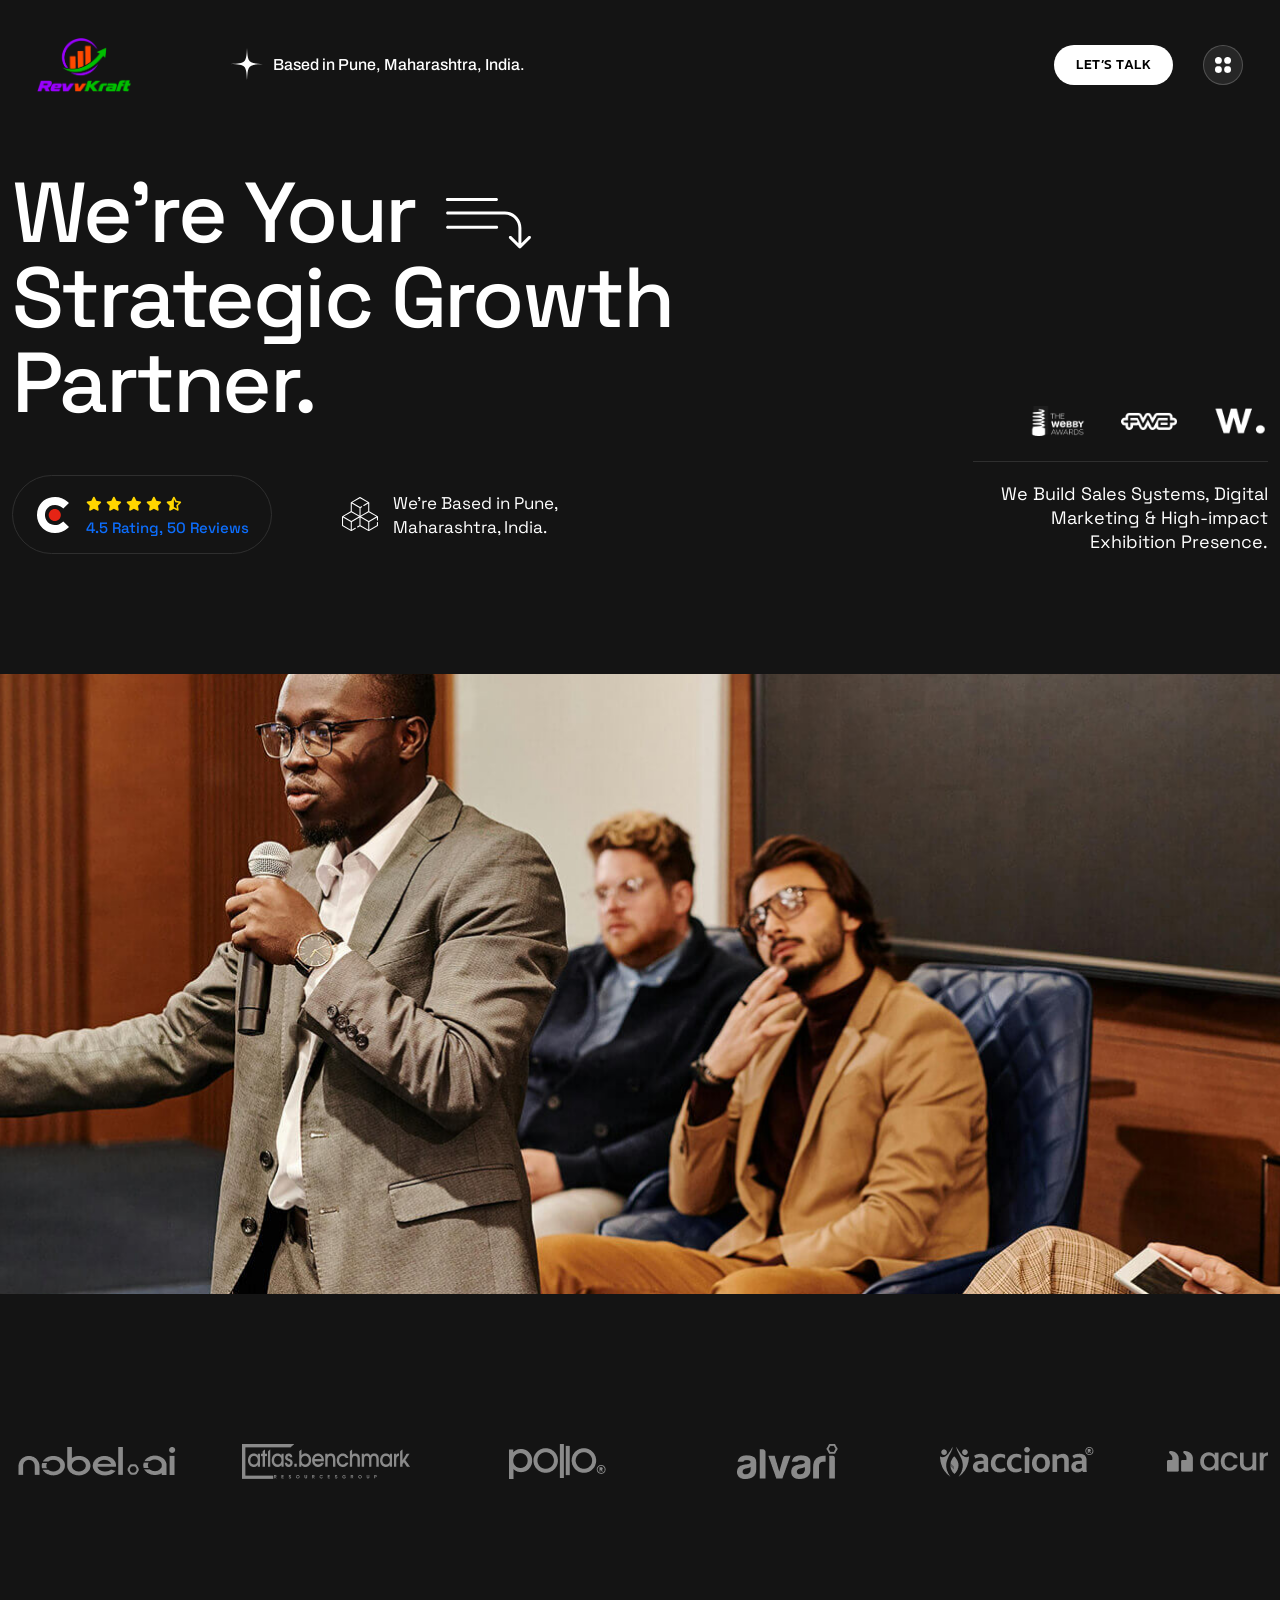
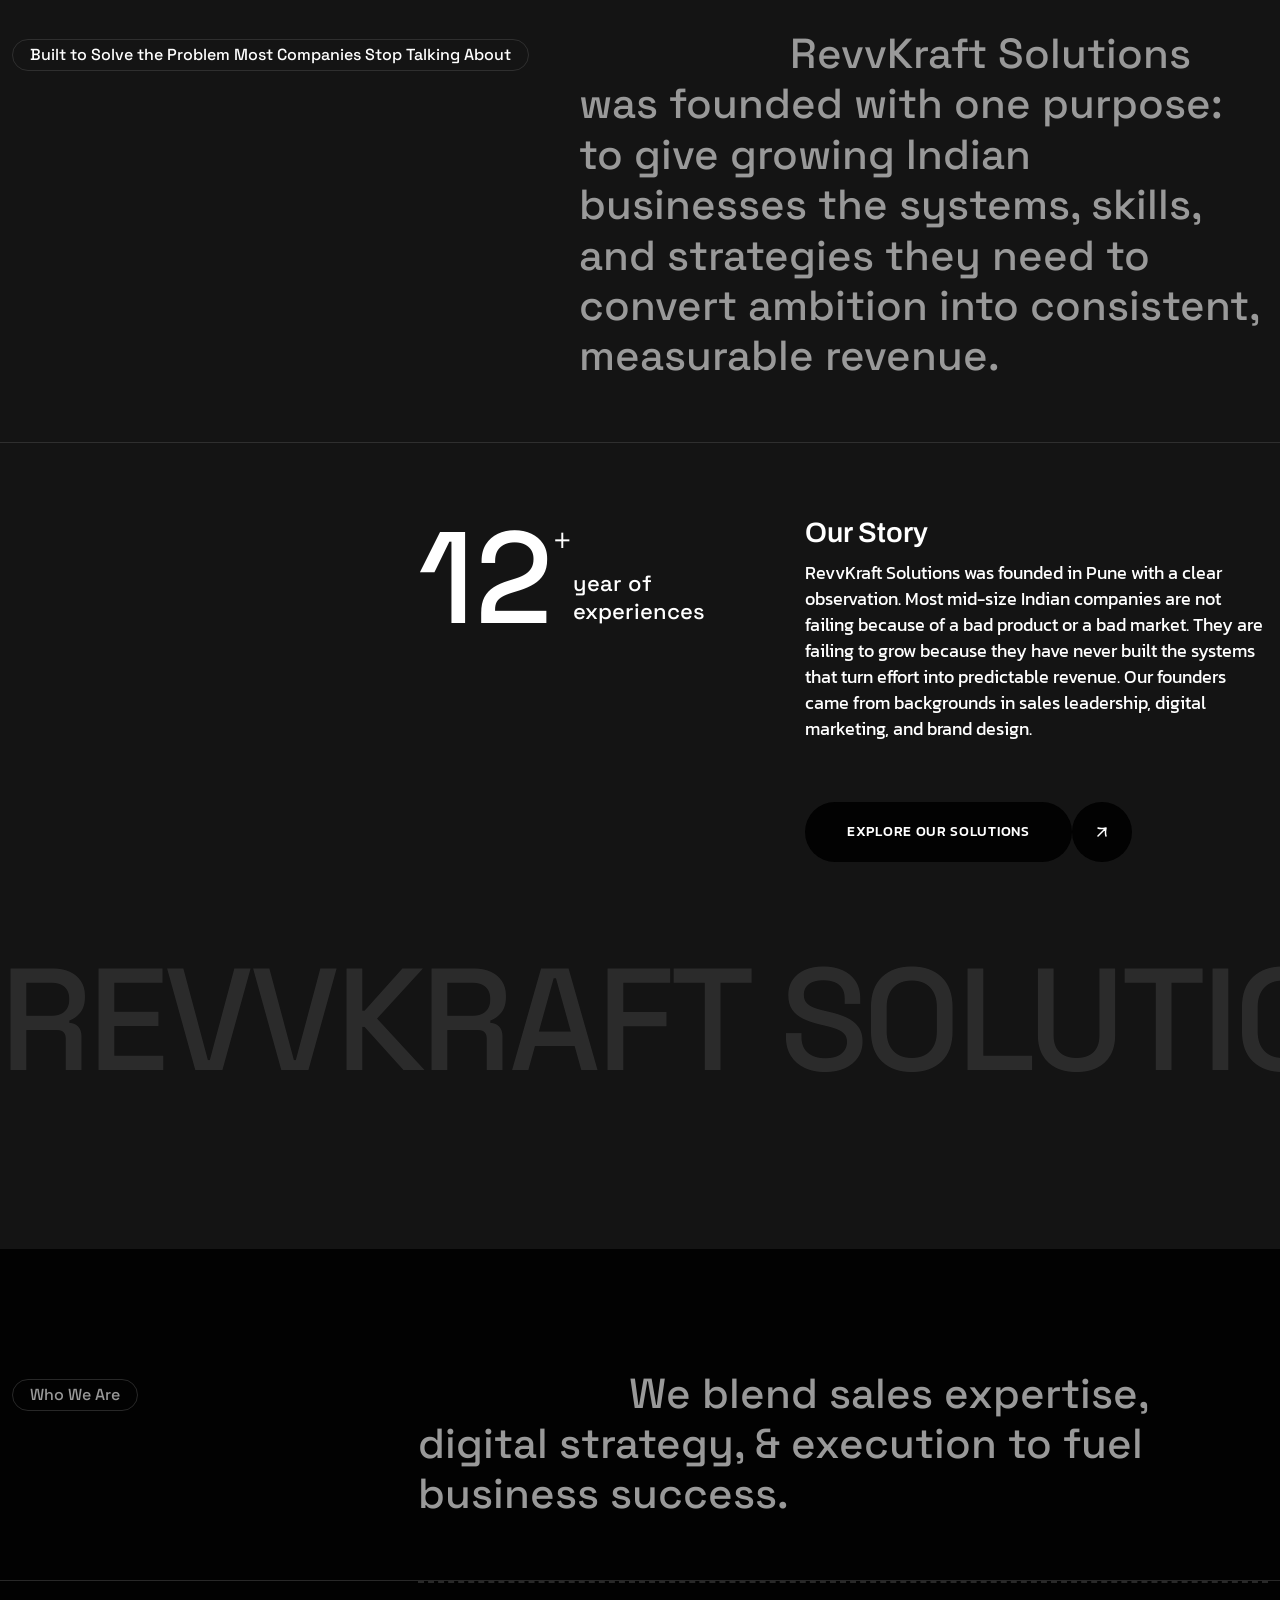
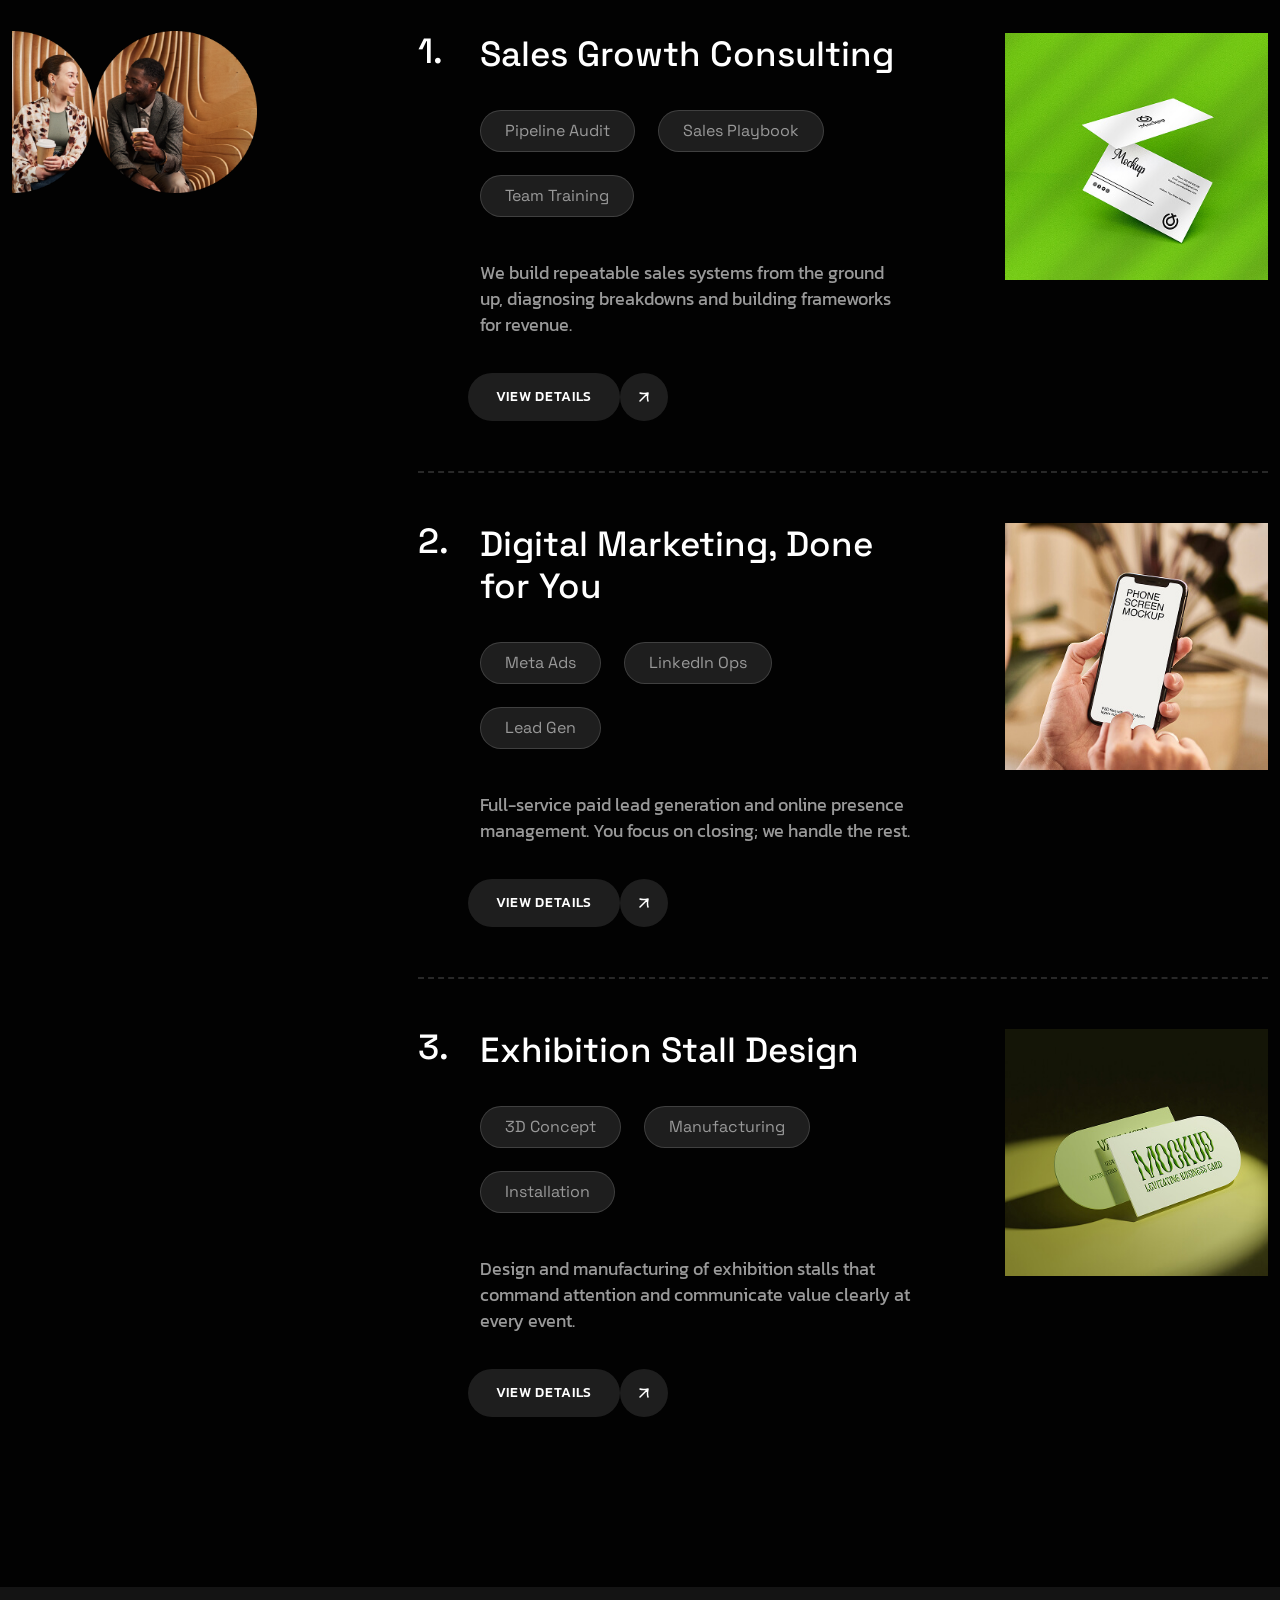
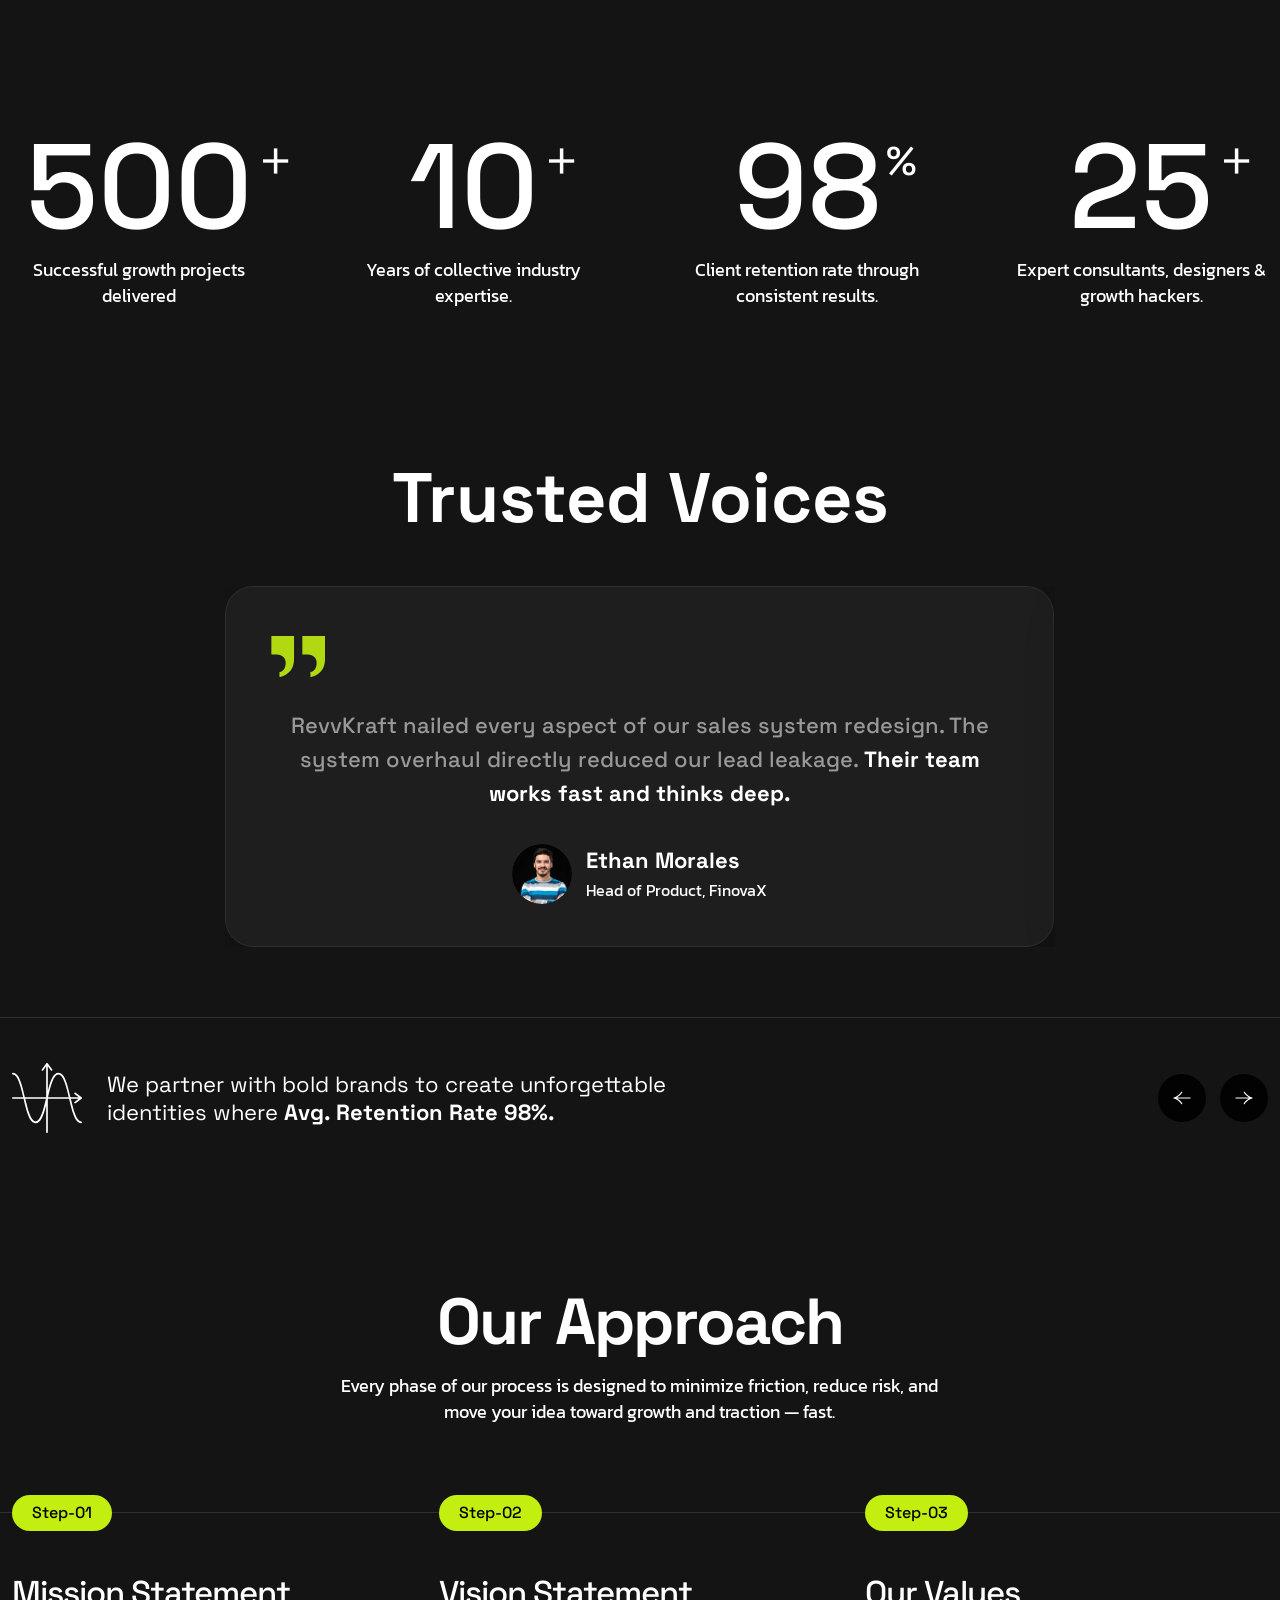
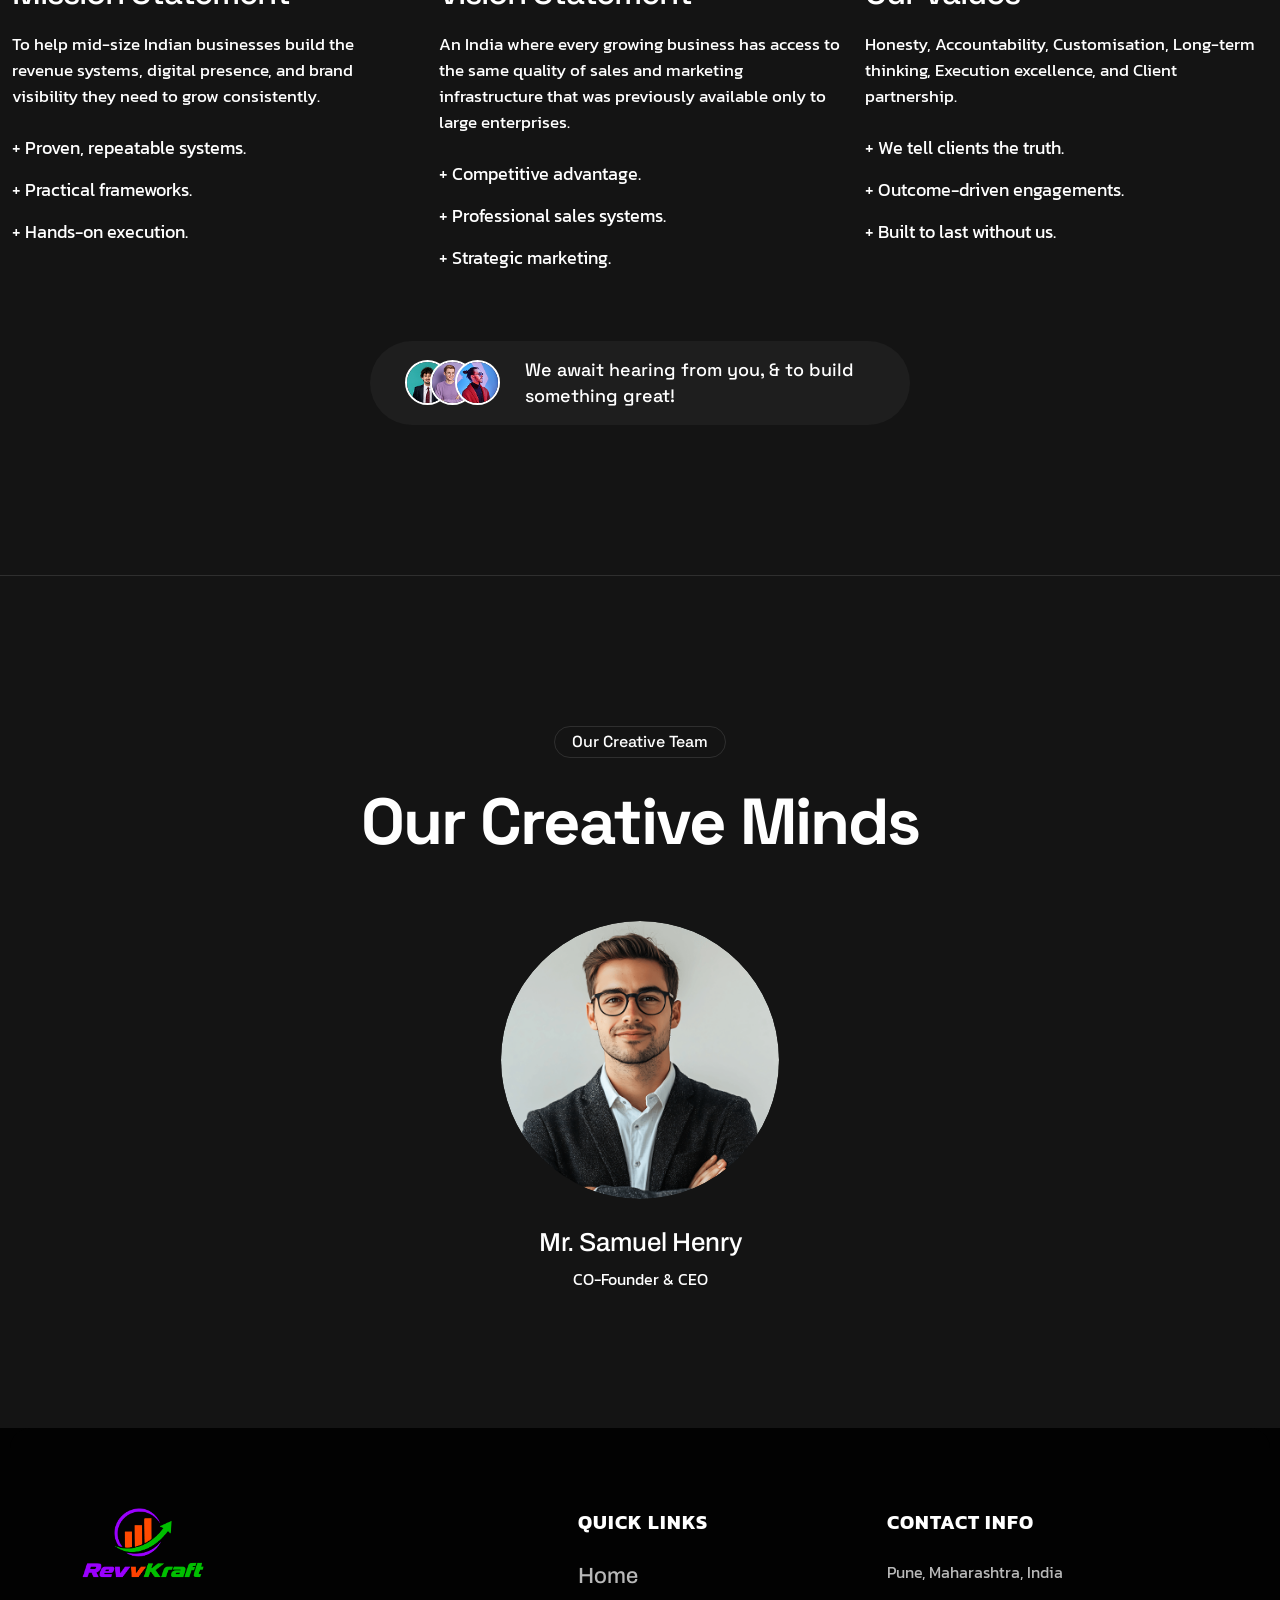
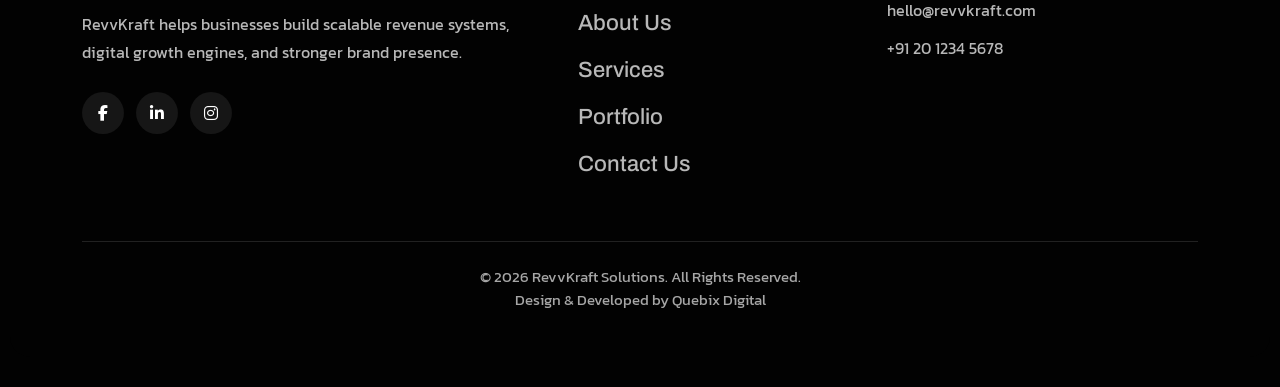
==== commit 7e5dfbda: "Rohit" ====
--- a/about.html
+++ b/about.html
@@ -118,7 +118,7 @@
                                 d="M16 0C15.2867 14.7 14.7 15.2867 0 16C14.7 16.7133 15.2867 17.3 16 32C16.7133 17.3 17.3 16.7133 32 16C17.3 15.2867 16.7133 14.7 16 0Z" />
                         </g>
                     </svg>
-                    <span>Based on Pune, Maharashtra, India.</span>
+                    <span>Based in Pune, Maharashtra, India.</span>
                 </div>
             </div>
                     <div class="nav-right">
@@ -221,42 +221,42 @@
                     <div class="partner-wrap">
                         <div class="marquee light">
                             <div class="marquee__group">
-                                <a href="#"><img src="assets/images/gallery/partner-logo1.png" alt="Partner Logo 1" loading="lazy"></a>
-                                <a href="#"><img src="assets/images/gallery/partner-logo2.png" alt="Partner Logo 2" loading="lazy"></a>
-                                <a href="#"><img src="assets/images/gallery/partner-logo3.png" alt="Partner Logo 3" loading="lazy"></a>
-                                <a href="#"><img src="assets/images/gallery/partner-logo7.png" alt="Partner Logo 7" loading="lazy"></a>
-                                <a href="#"><img src="assets/images/gallery/partner-logo4.png" alt="Partner Logo 4" loading="lazy"></a>
-                                <a href="#"><img src="assets/images/gallery/partner-logo5.png" alt="Partner Logo 5" loading="lazy"></a>
-                                <a href="#"><img src="assets/images/gallery/partner-logo6.png" alt="Partner Logo 6" loading="lazy"></a>
+                                <a href="javascript:void(0)"><img src="assets/images/gallery/partner-logo1.png" alt="Partner Logo 1" loading="lazy"></a>
+                                <a href="javascript:void(0)"><img src="assets/images/gallery/partner-logo2.png" alt="Partner Logo 2" loading="lazy"></a>
+                                <a href="javascript:void(0)"><img src="assets/images/gallery/partner-logo3.png" alt="Partner Logo 3" loading="lazy"></a>
+                                <a href="javascript:void(0)"><img src="assets/images/gallery/partner-logo7.png" alt="Partner Logo 7" loading="lazy"></a>
+                                <a href="javascript:void(0)"><img src="assets/images/gallery/partner-logo4.png" alt="Partner Logo 4" loading="lazy"></a>
+                                <a href="javascript:void(0)"><img src="assets/images/gallery/partner-logo5.png" alt="Partner Logo 5" loading="lazy"></a>
+                                <a href="javascript:void(0)"><img src="assets/images/gallery/partner-logo6.png" alt="Partner Logo 6" loading="lazy"></a>
                             </div>
                             <div aria-hidden="true" class="marquee__group">
-                                <a href="#"><img src="assets/images/gallery/partner-logo1.png" alt="Partner Logo 1" loading="lazy"></a>
-                                <a href="#"><img src="assets/images/gallery/partner-logo2.png" alt="Partner Logo 2" loading="lazy"></a>
-                                <a href="#"><img src="assets/images/gallery/partner-logo3.png" alt="Partner Logo 3" loading="lazy"></a>
-                                <a href="#"><img src="assets/images/gallery/partner-logo7.png" alt="Partner Logo 7" loading="lazy"></a>
-                                <a href="#"><img src="assets/images/gallery/partner-logo4.png" alt="Partner Logo 4" loading="lazy"></a>
-                                <a href="#"><img src="assets/images/gallery/partner-logo5.png" alt="Partner Logo 5" loading="lazy"></a>
-                                <a href="#"><img src="assets/images/gallery/partner-logo6.png" alt="Partner Logo 6" loading="lazy"></a>
+                                <a href="javascript:void(0)"><img src="assets/images/gallery/partner-logo1.png" alt="Partner Logo 1" loading="lazy"></a>
+                                <a href="javascript:void(0)"><img src="assets/images/gallery/partner-logo2.png" alt="Partner Logo 2" loading="lazy"></a>
+                                <a href="javascript:void(0)"><img src="assets/images/gallery/partner-logo3.png" alt="Partner Logo 3" loading="lazy"></a>
+                                <a href="javascript:void(0)"><img src="assets/images/gallery/partner-logo7.png" alt="Partner Logo 7" loading="lazy"></a>
+                                <a href="javascript:void(0)"><img src="assets/images/gallery/partner-logo4.png" alt="Partner Logo 4" loading="lazy"></a>
+                                <a href="javascript:void(0)"><img src="assets/images/gallery/partner-logo5.png" alt="Partner Logo 5" loading="lazy"></a>
+                                <a href="javascript:void(0)"><img src="assets/images/gallery/partner-logo6.png" alt="Partner Logo 6" loading="lazy"></a>
                             </div>
                         </div>
                         <div class="marquee dark">
                             <div class="marquee__group">
-                                <a href="#"><img src="assets/images/gallery/partner-logo1-light.png" alt="Partner Logo 1 Light" loading="lazy"></a>
-                                <a href="#"><img src="assets/images/gallery/partner-logo2-light.png" alt="Partner Logo 2 Light" loading="lazy"></a>
-                                <a href="#"><img src="assets/images/gallery/partner-logo3-light.png" alt="Partner Logo 3 Light" loading="lazy"></a>
-                                <a href="#"><img src="assets/images/gallery/partner-logo7-light.png" alt="Partner Logo 7 Light" loading="lazy"></a>
-                                <a href="#"><img src="assets/images/gallery/partner-logo4-light.png" alt="Partner Logo 4 Light" loading="lazy"></a>
-                                <a href="#"><img src="assets/images/gallery/partner-logo5-light.png" alt="Partner Logo 5 Light" loading="lazy"></a>
-                                <a href="#"><img src="assets/images/gallery/partner-logo6-light.png" alt="Partner Logo 6 Light" loading="lazy"></a>
+                                <a href="javascript:void(0)"><img src="assets/images/gallery/partner-logo1-light.png" alt="Partner Logo 1 Light" loading="lazy"></a>
+                                <a href="javascript:void(0)"><img src="assets/images/gallery/partner-logo2-light.png" alt="Partner Logo 2 Light" loading="lazy"></a>
+                                <a href="javascript:void(0)"><img src="assets/images/gallery/partner-logo3-light.png" alt="Partner Logo 3 Light" loading="lazy"></a>
+                                <a href="javascript:void(0)"><img src="assets/images/gallery/partner-logo7-light.png" alt="Partner Logo 7 Light" loading="lazy"></a>
+                                <a href="javascript:void(0)"><img src="assets/images/gallery/partner-logo4-light.png" alt="Partner Logo 4 Light" loading="lazy"></a>
+                                <a href="javascript:void(0)"><img src="assets/images/gallery/partner-logo5-light.png" alt="Partner Logo 5 Light" loading="lazy"></a>
+                                <a href="javascript:void(0)"><img src="assets/images/gallery/partner-logo6-light.png" alt="Partner Logo 6 Light" loading="lazy"></a>
                             </div>
                             <div aria-hidden="true" class="marquee__group">
-                                <a href="#"><img src="assets/images/gallery/partner-logo1-light.png" alt="Partner Logo 1 Light" loading="lazy"></a>
-                                <a href="#"><img src="assets/images/gallery/partner-logo2-light.png" alt="Partner Logo 2 Light" loading="lazy"></a>
-                                <a href="#"><img src="assets/images/gallery/partner-logo3-light.png" alt="Partner Logo 3 Light" loading="lazy"></a>
-                                <a href="#"><img src="assets/images/gallery/partner-logo7-light.png" alt="Partner Logo 7 Light" loading="lazy"></a>
-                                <a href="#"><img src="assets/images/gallery/partner-logo4-light.png" alt="Partner Logo 4 Light" loading="lazy"></a>
-                                <a href="#"><img src="assets/images/gallery/partner-logo5-light.png" alt="Partner Logo 5 Light" loading="lazy"></a>
-                                <a href="#"><img src="assets/images/gallery/partner-logo6-light.png" alt="Partner Logo 6 Light" loading="lazy"></a>
+                                <a href="javascript:void(0)"><img src="assets/images/gallery/partner-logo1-light.png" alt="Partner Logo 1 Light" loading="lazy"></a>
+                                <a href="javascript:void(0)"><img src="assets/images/gallery/partner-logo2-light.png" alt="Partner Logo 2 Light" loading="lazy"></a>
+                                <a href="javascript:void(0)"><img src="assets/images/gallery/partner-logo3-light.png" alt="Partner Logo 3 Light" loading="lazy"></a>
+                                <a href="javascript:void(0)"><img src="assets/images/gallery/partner-logo7-light.png" alt="Partner Logo 7 Light" loading="lazy"></a>
+                                <a href="javascript:void(0)"><img src="assets/images/gallery/partner-logo4-light.png" alt="Partner Logo 4 Light" loading="lazy"></a>
+                                <a href="javascript:void(0)"><img src="assets/images/gallery/partner-logo5-light.png" alt="Partner Logo 5 Light" loading="lazy"></a>
+                                <a href="javascript:void(0)"><img src="assets/images/gallery/partner-logo6-light.png" alt="Partner Logo 6 Light" loading="lazy"></a>
                             </div>
                         </div>
                     </div>
@@ -269,8 +269,8 @@
                 <div class="about-title-area">
                     <div class="container-fluid one">
                         <div class="section-title two">
-                            <span>Who We Are</span>
-                            <h2 class="text_color_invert"><span></span> We build the systems, skills, and strategies growing businesses need to convert ambition into consistent, measurable revenue.</h2>
+                            <span>Built to Solve the Problem Most Companies Stop Talking About</span>
+                            <h2 class="text_color_invert"><span></span> RevvKraft Solutions was founded with one purpose: to give growing Indian businesses the systems, skills, and strategies they need to convert ambition into consistent, measurable revenue.</h2>
                         </div>
                     </div>
                 </div>
@@ -282,18 +282,19 @@
                                     <strong class="counter_number">12</strong>
                                     <sup>+</sup>
                                 </h2>
-                                <span>year of <br> experineces</span>
+                                <span>year of <br> experiences</span>
                             </div>
                             <div class="about-content">
-                                <p>RevvKraft Solutions was founded in Pune with a clear observation: most mid-size Indian companies fail to grow because they haven't built the systems that turn effort into predictable revenue. We fix that with customised, execution-focused engagements.</p>
+                                <h3>Our Story</h3>
+                                <p>RevvKraft Solutions was founded in Pune with a clear observation. Most mid-size Indian companies are not failing because of a bad product or a bad market. They are failing to grow because they have never built the systems that turn effort into predictable revenue. Our founders came from backgrounds in sales leadership, digital marketing, and brand design.</p>
                                 <div class="about-btn fade_anim" data-delay=".2" data-ease="bounce">
-                                    <a href="about.html" class="primary-btn2 black-bg">
+                                    <a href="service.html" class="primary-btn2 black-bg">
                                         <span class="icon">
                                             <svg width="10" height="10" viewBox="0 0 10 10" fill="none" xmlns="http://www.w3.org/2000/svg">
                                                 <path d="M1 9L9 1M9 1C7.22222 1.33333 3.33333 2 1 1M9 1C8.66667 2.66667 8 6.33333 9 9" stroke-width="1.5" stroke-linecap="round" />
                                             </svg>
                                         </span>
-                                        <span class="content">Uncover Our Story</span>
+                                        <span class="content">Explore Our Solutions</span>
                                         <span class="icon two">
                                             <svg width="10" height="10" viewBox="0 0 10 10" fill="none" xmlns="http://www.w3.org/2000/svg">
                                                 <path d="M1 9L9 1M9 1C7.22222 1.33333 3.33333 2 1 1M9 1C8.66667 2.66667 8 6.33333 9 9" stroke-width="1.5" stroke-linecap="round" />
@@ -439,33 +440,6 @@
                                     <img src="assets/images/gallery/service-img3.jpg" alt="3D Art" loading="lazy">
                                 </div>
                             </div>
-                            <div class="single-service servicePanel">
-                                <span class="service-no">4.</span>
-                                <div class="service-content">
-                                    <h2><a href="service.html" aria-disabled="true">Sales Audit & Gap Analysis</a></h2>
-                                    <ul>
-                                        <li>Diagnostics</li>
-                                        <li>Market Scan</li>
-                                        <li>Action Plan</li>
-                                    </ul>
-                                    <p>Comprehensive diagnostic of your sales operation across six dimensions with a prioritised 90-day action plan for growth.</p>
-                                    <a href="service.html" aria-disabled="true" class="primary-btn2">
-                                        <span class="icon">
-                                            <svg width="10" height="10" viewBox="0 0 10 10" fill="none" xmlns="http://www.w3.org/2000/svg">
-                                                <path d="M1 9L9 1M9 1C7.22222 1.33333 3.33333 2 1 1M9 1C8.66667 2.66667 8 6.33333 9 9" stroke-width="1.5" stroke-linecap="round" />
-                                            </svg>
-                                        </span>
-                                        <span class="content">View Details</span>
-                                        <span class="icon two">
-                                            <svg width="10" height="10" viewBox="0 0 10 10" fill="none" xmlns="http://www.w3.org/2000/svg">
-                                                <path d="M1 9L9 1M9 1C7.22222 1.33333 3.33333 2 1 1M9 1C8.66667 2.66667 8 6.33333 9 9" stroke-width="1.5" stroke-linecap="round" />
-                                            </svg>
-                                        </span>
-                                    </a>
-                                </div>
-                                <div class="service-img">
-                                    <img src="assets/images/gallery/service-img4.jpg" alt="Digital Marketing" loading="lazy">
-                                </div>
                             </div>
                         </div>
                     </div>
@@ -625,36 +599,36 @@
                             <div class="col-lg-4 col-md-6 fade_anim" data-delay=".3" data-fade-from="left">
                                 <div class="single-process">
                                     <span class="step-no">Step-01</span>
-                                    <h2>Research & Strategy</h2>
-                                    <p>We dive deep into your sales strategy, pipeline, and market positioning.</p>
+                                    <h2>Mission Statement</h2>
+                                    <p>To help mid-size Indian businesses build the revenue systems, digital presence, and brand visibility they need to grow consistently.</p>
                                     <ul>
-                                        <li>+ Pipeline & Performance Audit.</li>
-                                        <li>+ Stakeholder Workshops.</li>
-                                        <li>+ Growth Gap Analysis.</li>
+                                        <li>+ Proven, repeatable systems.</li>
+                                        <li>+ Practical frameworks.</li>
+                                        <li>+ Hands-on execution.</li>
                                     </ul>
                                 </div>
                             </div>
                             <div class="col-lg-4 col-md-6 d-flex justify-content-lg-center fade_anim" data-delay=".5" data-fade-from="left">
                                 <div class="single-process">
                                     <span class="step-no">Step-02</span>
-                                    <h2>Design & Refinement</h2>
-                                    <p>We build the playbooks, documentation, and digital assets required for revenue scale.</p>
+                                    <h2>Vision Statement</h2>
+                                    <p>An India where every growing business has access to the same quality of sales and marketing infrastructure that was previously available only to large enterprises.</p>
                                     <ul>
-                                        <li>+ Sales Playbooks & Scripts.</li>
-                                        <li>+ CRM & Outreach Automation.</li>
-                                        <li>+ Digital Content for Conversion.</li>
+                                        <li>+ Competitive advantage.</li>
+                                        <li>+ Professional sales systems.</li>
+                                        <li>+ Strategic marketing.</li>
                                     </ul>
                                 </div>
                             </div>
                             <div class="col-lg-4 col-md-6 d-flex justify-content-lg-end fade_anim" data-delay=".7" data-fade-from="left">
                                 <div class="single-process">
                                     <span class="step-no">Step-03</span>
-                                    <h2>Launch & Delivery</h2>
-                                    <p>We stay until the system works, managing your digital channels or sales operations to ensure traction.</p>
+                                    <h2>Our Values</h2>
+                                    <p>Honesty, Accountability, Customisation, Long-term thinking, Execution excellence, and Client partnership.</p>
                                     <ul>
-                                        <li>+ Campaign Management.</li>
-                                        <li>+ Sales Performance Monitoring.</li>
-                                        <li>+ Continuous Optimisation.</li>
+                                        <li>+ We tell clients the truth.</li>
+                                        <li>+ Outcome-driven engagements.</li>
+                                        <li>+ Built to last without us.</li>
                                     </ul>
                                 </div>
                             </div>
@@ -668,7 +642,7 @@
                             <li><img src="assets/images/gallery/counter-people-img2.png" alt="Team Member 2" loading="lazy"></li>
                             <li><img src="assets/images/gallery/counter-people-img3.png" alt="Team Member 3" loading="lazy"></li>
                         </ul>
-                        <span>We’re await to hear from you, & to build something grate!</span>
+                        <span>We await hearing from you, & to build something great!</span>
                     </div>
                 </div>
             </div>
@@ -694,13 +668,13 @@
                                             <img src="assets/images/gallery/about2-page-team-img1.png" alt="Samuel Henry" loading="lazy">
                                             <div class="social-area">
                                                 <ul class="social-list">
-                                                    <li><a href="https://www.linkedin.com/"><i class="fa-brands fa-linkedin-in"></i></a></li>
-                                                    <li><a href="https://www.facebook.com/"><i class="fa-brands fa-facebook-f"></i></a></li>
+                                                    <li><a href="https://www.linkedin.com/company/revvkraft-solutions/" target="_blank" rel="noopener noreferrer"><i class="fa-brands fa-linkedin-in"></i></a></li>
+                                                    <li><a href="https://www.facebook.com/share/1Cor5ogyum/?mibextid=wwXIfr" target="_blank" rel="noopener noreferrer"><i class="fa-brands fa-facebook-f"></i></a></li>
                                                 </ul>
                                             </div>
                                         </div>
                                         <div class="team-content">
-                                            <h3><a href="#" aria-disabled="true">Mr. Samuel Henry</a></h3>
+                                            <h3><a href="javascript:void(0)" aria-disabled="true">Mr. Samuel Henry</a></h3>
                                             <span>CO-Founder & CEO</span>
                                         </div>
                                     </div>
@@ -711,13 +685,13 @@
                                             <img src="assets/images/gallery/about2-page-team-img2.png" alt="Liam Brooks" loading="lazy">
                                             <div class="social-area">
                                                 <ul class="social-list">
-                                                    <li><a href="https://www.linkedin.com/"><i class="fa-brands fa-linkedin-in"></i></a></li>
-                                                    <li><a href="https://www.facebook.com/"><i class="fa-brands fa-facebook-f"></i></a></li>
+                                                    <li><a href="https://www.linkedin.com/company/revvkraft-solutions/" target="_blank" rel="noopener noreferrer"><i class="fa-brands fa-linkedin-in"></i></a></li>
+                                                    <li><a href="https://www.facebook.com/share/1Cor5ogyum/?mibextid=wwXIfr" target="_blank" rel="noopener noreferrer"><i class="fa-brands fa-facebook-f"></i></a></li>
                                                 </ul>
                                             </div>
                                         </div>
                                         <div class="team-content">
-                                            <h3><a href="#" aria-disabled="true">Mr. Liam Brooks</a></h3>
+                                            <h3><a href="javascript:void(0)" aria-disabled="true">Mr. Liam Brooks</a></h3>
                                             <span>Creative Lead & Designer</span>
                                         </div>
                                     </div>
@@ -728,13 +702,13 @@
                                             <img src="assets/images/gallery/about2-page-team-img3.png" alt="Chloe Harrison" loading="lazy">
                                             <div class="social-area">
                                                 <ul class="social-list">
-                                                    <li><a href="https://www.linkedin.com/"><i class="fa-brands fa-linkedin-in"></i></a></li>
-                                                    <li><a href="https://www.facebook.com/"><i class="fa-brands fa-facebook-f"></i></a></li>
+                                                    <li><a href="https://www.linkedin.com/company/revvkraft-solutions/" target="_blank" rel="noopener noreferrer"><i class="fa-brands fa-linkedin-in"></i></a></li>
+                                                    <li><a href="https://www.facebook.com/share/1Cor5ogyum/?mibextid=wwXIfr" target="_blank" rel="noopener noreferrer"><i class="fa-brands fa-facebook-f"></i></a></li>
                                                 </ul>
                                             </div>
                                         </div>
                                         <div class="team-content">
-                                            <h3><a href="#" aria-disabled="true">Chloe Harrison</a></h3>
+                                            <h3><a href="javascript:void(0)" aria-disabled="true">Chloe Harrison</a></h3>
                                             <span>Senior Marketing Officer</span>
                                         </div>
                                     </div>
@@ -745,13 +719,13 @@
                                             <img src="assets/images/gallery/about2-page-team-img4.png" alt="Sophie Langford" loading="lazy">
                                             <div class="social-area">
                                                 <ul class="social-list">
-                                                    <li><a href="https://www.linkedin.com/"><i class="fa-brands fa-linkedin-in"></i></a></li>
-                                                    <li><a href="https://www.facebook.com/"><i class="fa-brands fa-facebook-f"></i></a></li>
+                                                    <li><a href="https://www.linkedin.com/company/revvkraft-solutions/" target="_blank" rel="noopener noreferrer"><i class="fa-brands fa-linkedin-in"></i></a></li>
+                                                    <li><a href="https://www.facebook.com/share/1Cor5ogyum/?mibextid=wwXIfr" target="_blank" rel="noopener noreferrer"><i class="fa-brands fa-facebook-f"></i></a></li>
                                                 </ul>
                                             </div>
                                         </div>
                                         <div class="team-content">
-                                            <h3><a href="#" aria-disabled="true">Sophie Langford</a></h3>
+                                            <h3><a href="javascript:void(0)" aria-disabled="true">Sophie Langford</a></h3>
                                             <span>Sr. Product Designer</span>
                                         </div>
                                     </div>
@@ -762,13 +736,13 @@
                                             <img src="assets/images/gallery/about2-page-team-img5.png" alt="Caleb Stone" loading="lazy">
                                             <div class="social-area">
                                                 <ul class="social-list">
-                                                    <li><a href="https://www.linkedin.com/"><i class="fa-brands fa-linkedin-in"></i></a></li>
-                                                    <li><a href="https://www.facebook.com/"><i class="fa-brands fa-facebook-f"></i></a></li>
+                                                    <li><a href="https://www.linkedin.com/company/revvkraft-solutions/" target="_blank" rel="noopener noreferrer"><i class="fa-brands fa-linkedin-in"></i></a></li>
+                                                    <li><a href="https://www.facebook.com/share/1Cor5ogyum/?mibextid=wwXIfr" target="_blank" rel="noopener noreferrer"><i class="fa-brands fa-facebook-f"></i></a></li>
                                                 </ul>
                                             </div>
                                         </div>
                                         <div class="team-content">
-                                            <h3><a href="#" aria-disabled="true">Mr. Caleb Stone</a></h3>
+                                            <h3><a href="javascript:void(0)" aria-disabled="true">Mr. Caleb Stone</a></h3>
                                             <span>Sr. Software Engineer</span>
                                         </div>
                                     </div>
@@ -779,13 +753,13 @@
                                             <img src="assets/images/gallery/about2-page-team-img6.png" alt="Owen Clark" loading="lazy">
                                             <div class="social-area">
                                                 <ul class="social-list">
-                                                    <li><a href="https://www.linkedin.com/"><i class="fa-brands fa-linkedin-in"></i></a></li>
-                                                    <li><a href="https://www.facebook.com/"><i class="fa-brands fa-facebook-f"></i></a></li>
+                                                    <li><a href="https://www.linkedin.com/company/revvkraft-solutions/" target="_blank" rel="noopener noreferrer"><i class="fa-brands fa-linkedin-in"></i></a></li>
+                                                    <li><a href="https://www.facebook.com/share/1Cor5ogyum/?mibextid=wwXIfr" target="_blank" rel="noopener noreferrer"><i class="fa-brands fa-facebook-f"></i></a></li>
                                                 </ul>
                                             </div>
                                         </div>
                                         <div class="team-content">
-                                            <h3><a href="#" aria-disabled="true">Mr. Owen Clark</a></h3>
+                                            <h3><a href="javascript:void(0)" aria-disabled="true">Mr. Owen Clark</a></h3>
                                             <span>Sr. 3D & Motion Designer</span>
                                         </div>
                                     </div>
@@ -814,12 +788,12 @@
                                     and stronger brand presence.
                                 </p>
                                 <ul class="social-list">
-                                    <li><a href="https://www.facebook.com/" aria-label="Facebook"><i
+                                    <li><a href="https://www.facebook.com/share/1Cor5ogyum/?mibextid=wwXIfr" target="_blank" rel="noopener noreferrer" aria-label="Facebook"><i
                                                 class="fa-brands fa-facebook-f"></i></a></li>
-                                    <li><a href="https://www.linkedin.com/" aria-label="LinkedIn"><i
+                                    <li><a href="https://www.linkedin.com/company/revvkraft-solutions/" target="_blank" rel="noopener noreferrer" aria-label="LinkedIn"><i
                                                 class="fa-brands fa-linkedin-in"></i></a></li>
-                                    <li><a href="https://www.youtube.com/" aria-label="YouTube"><i
-                                                class="fa-brands fa-youtube"></i></a></li>
+                                    <li><a href="https://www.instagram.com/revvkraft?igsh=MTQ1bXppM3doMXpqMA%3D%3D&utm_source=qr" target="_blank" rel="noopener noreferrer" aria-label="Instagram"><i
+                                                class="fa-brands fa-instagram"></i></a></li>
                                 </ul>
                             </div>
 
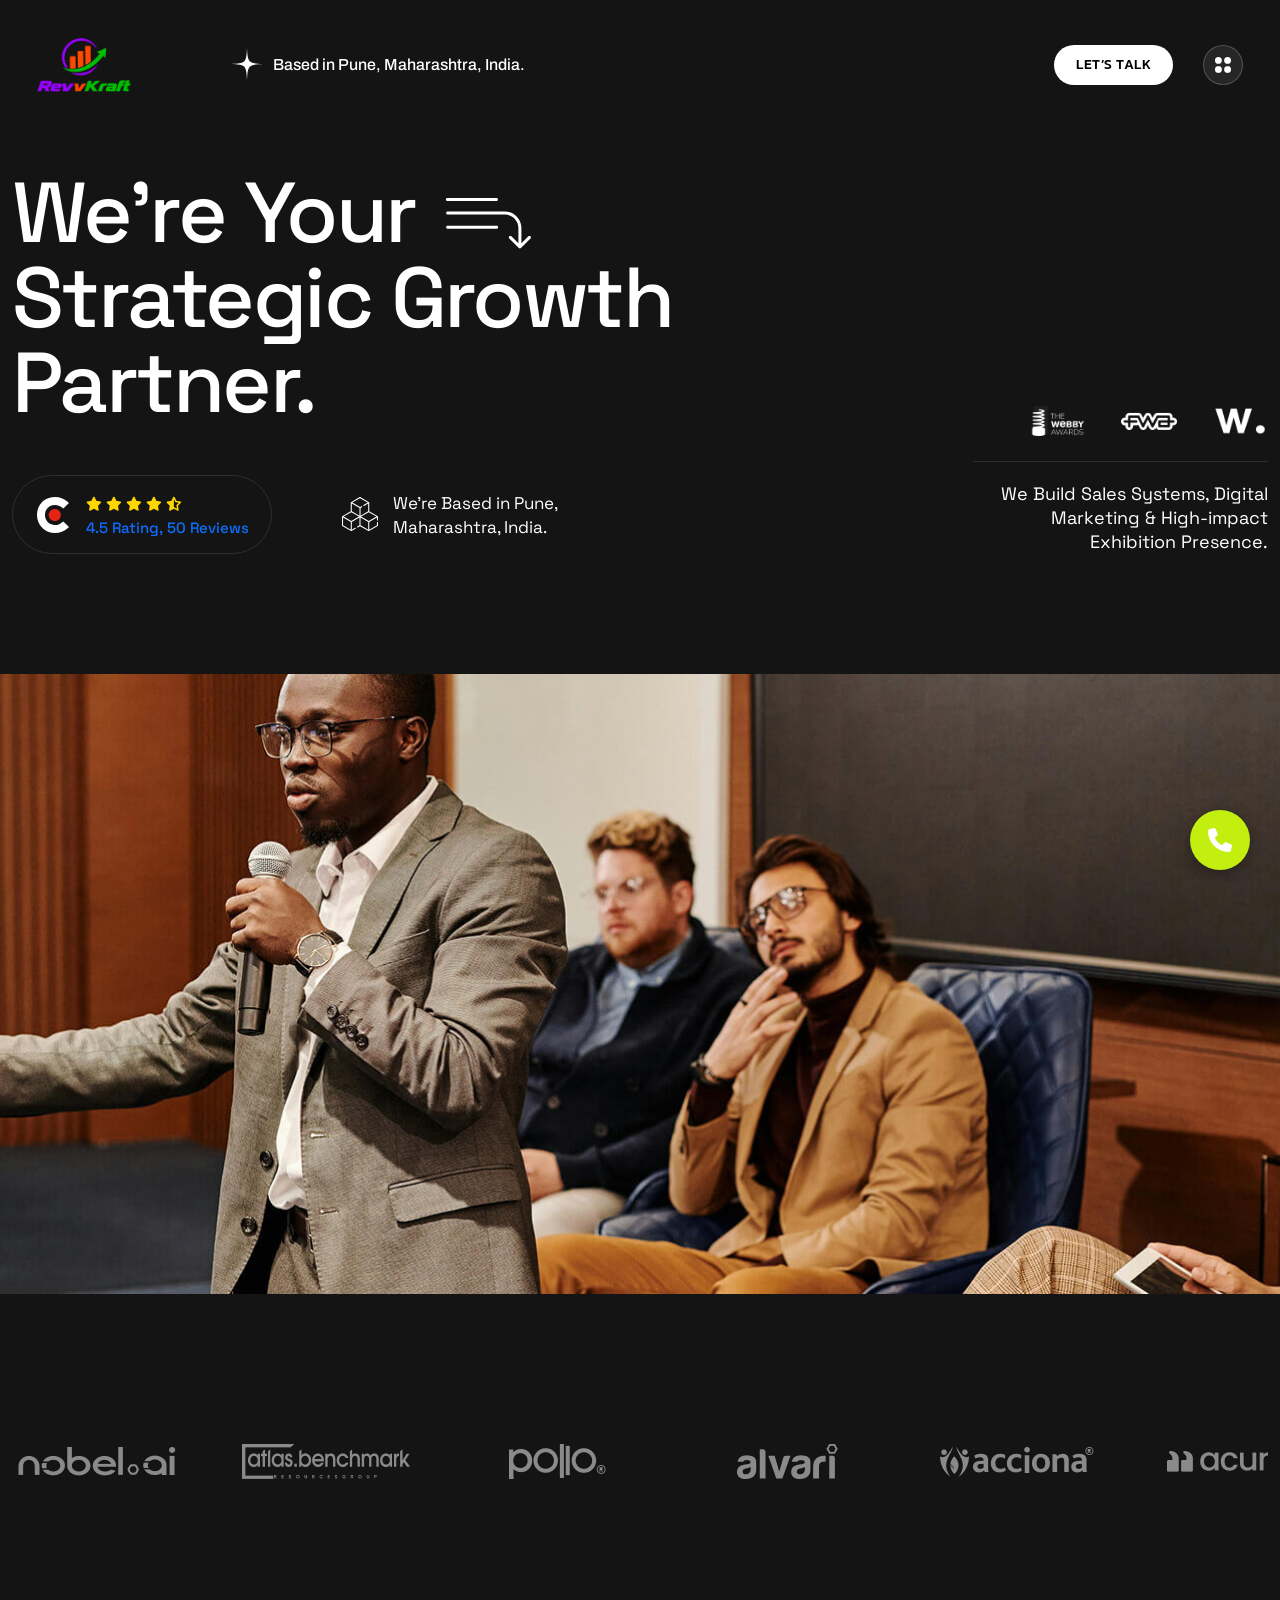
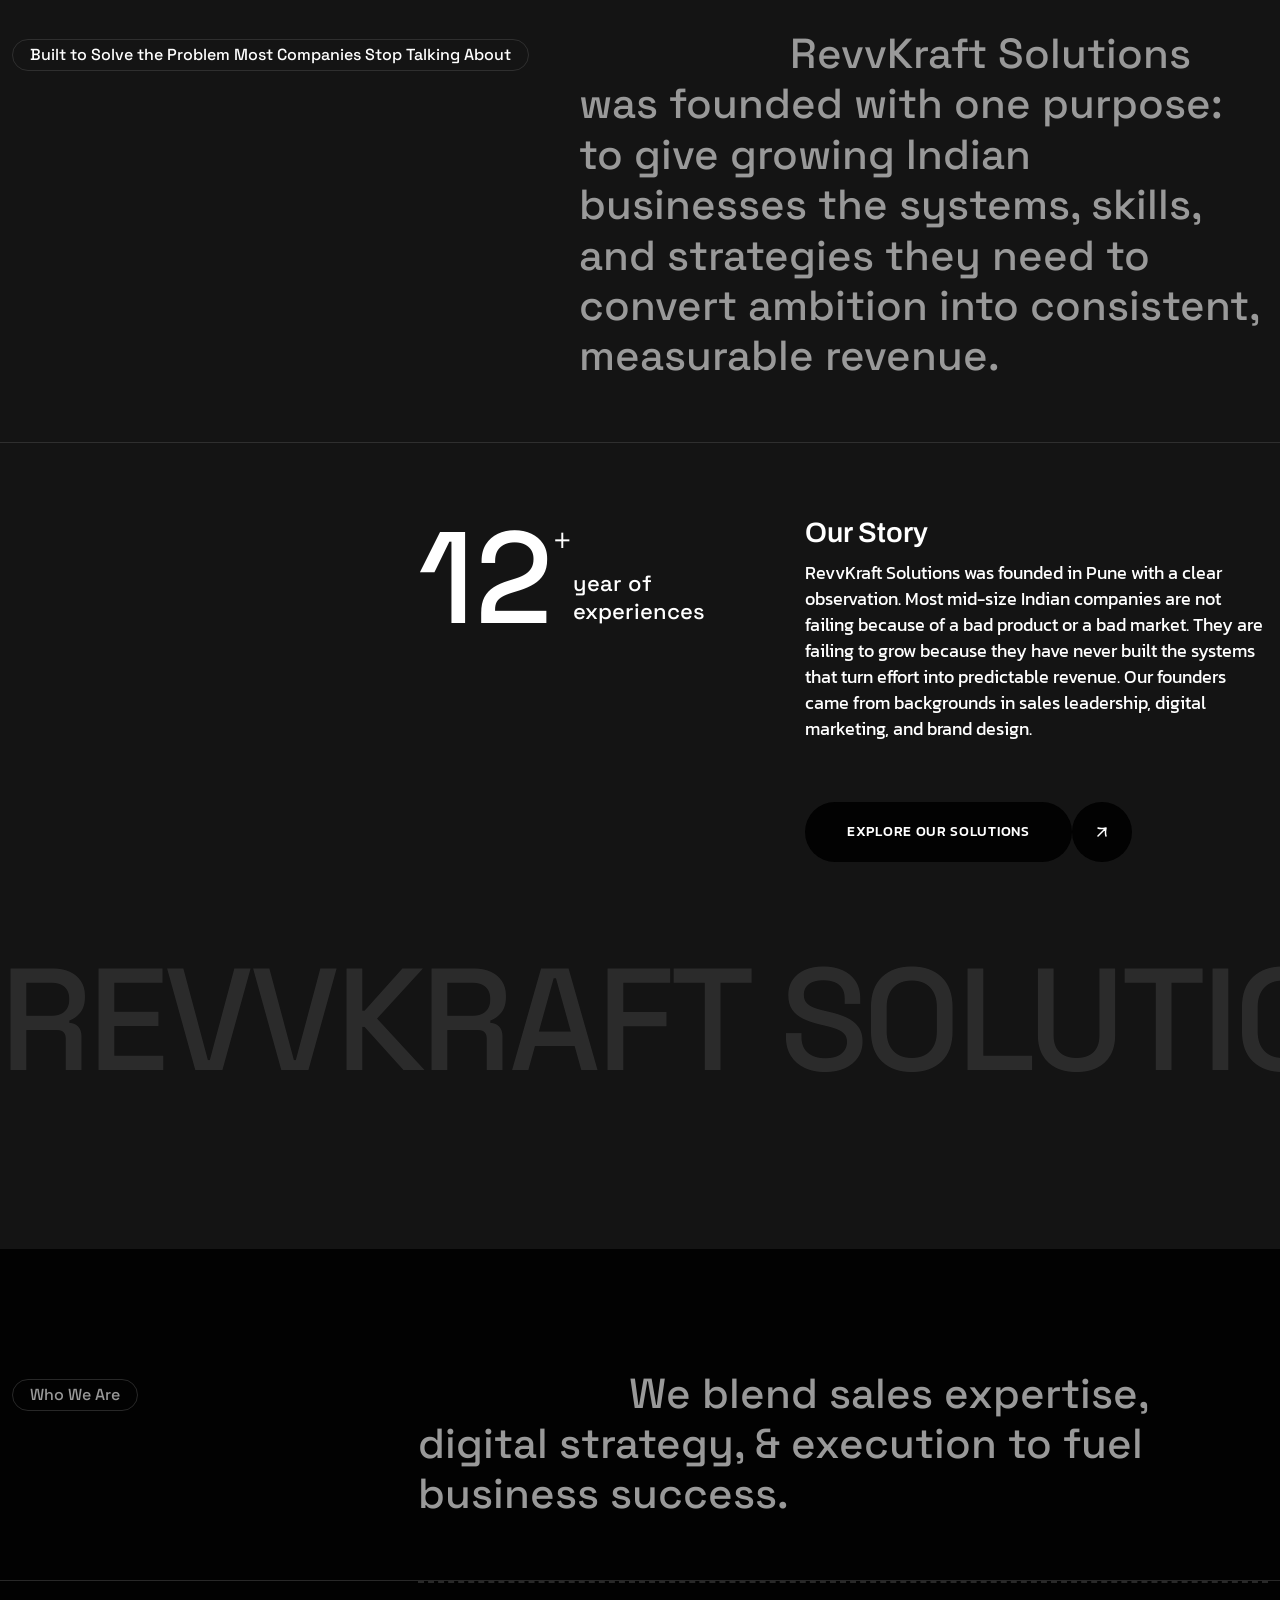
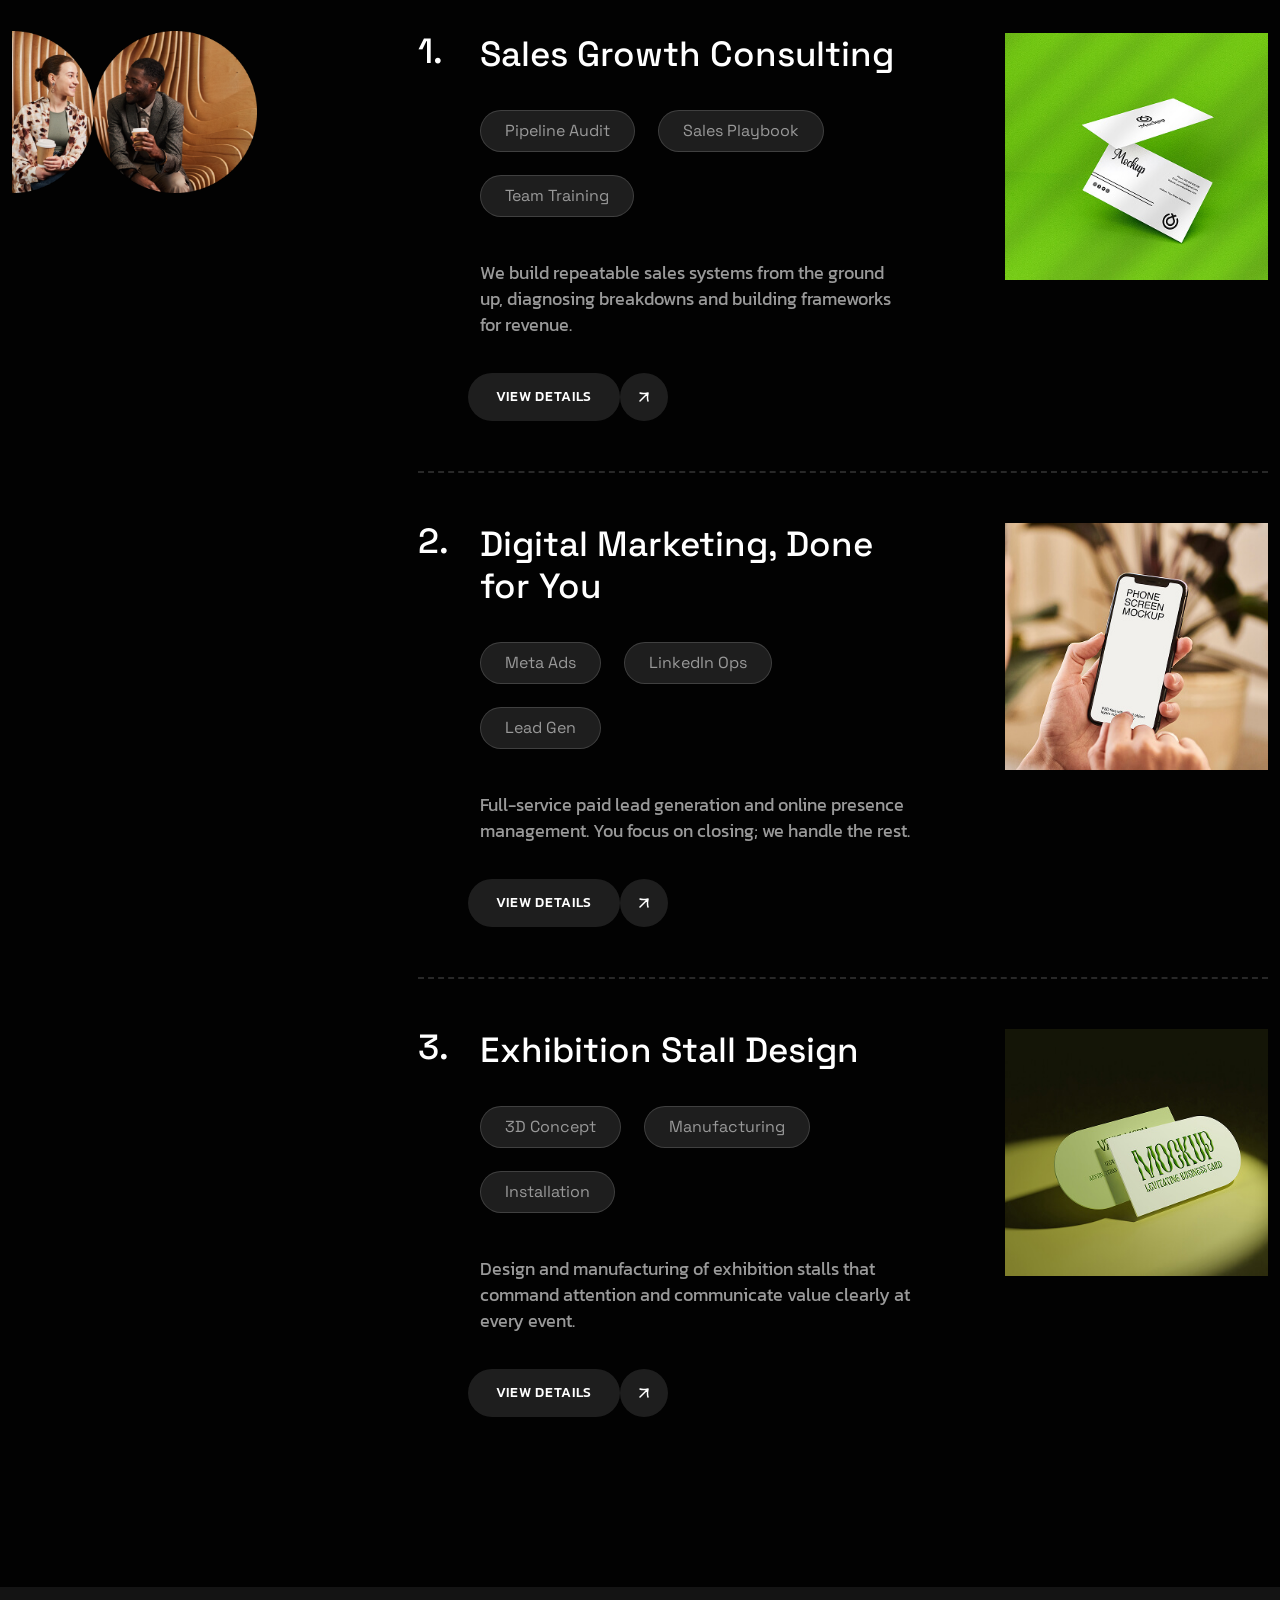
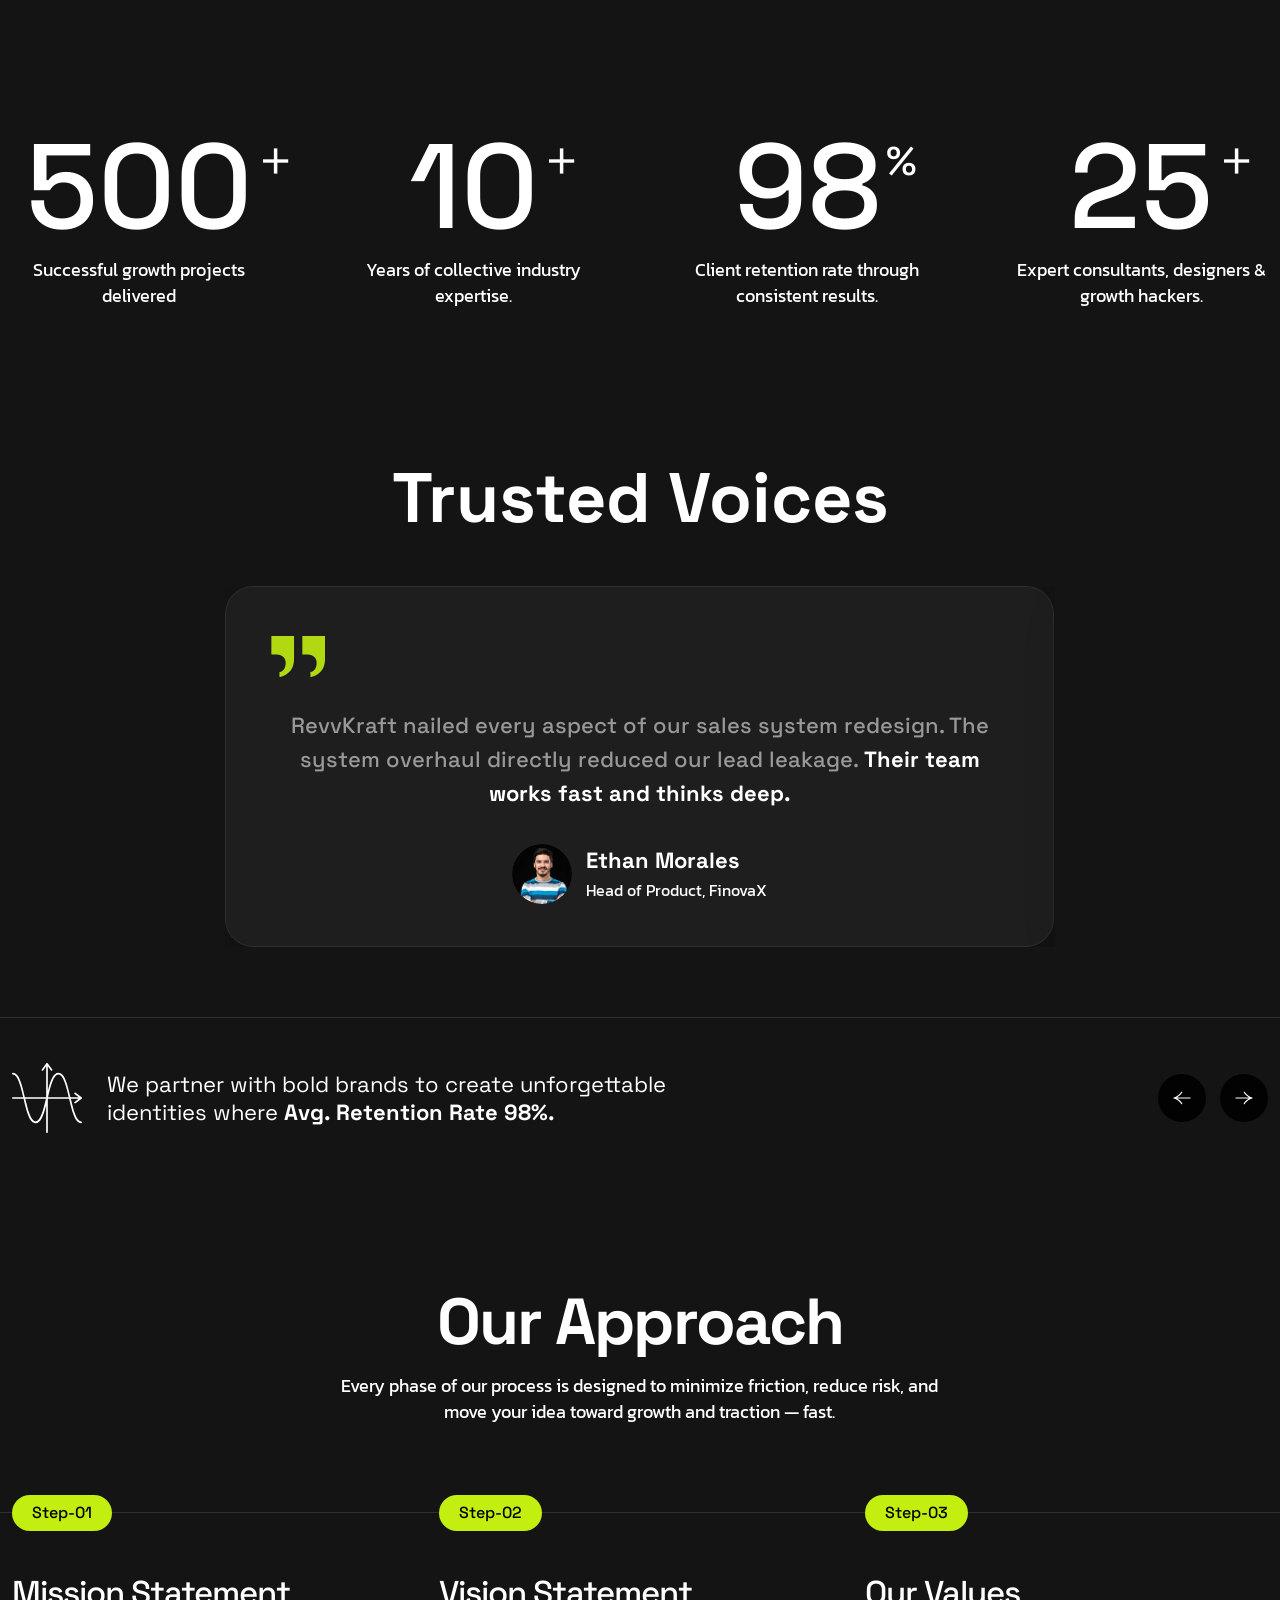
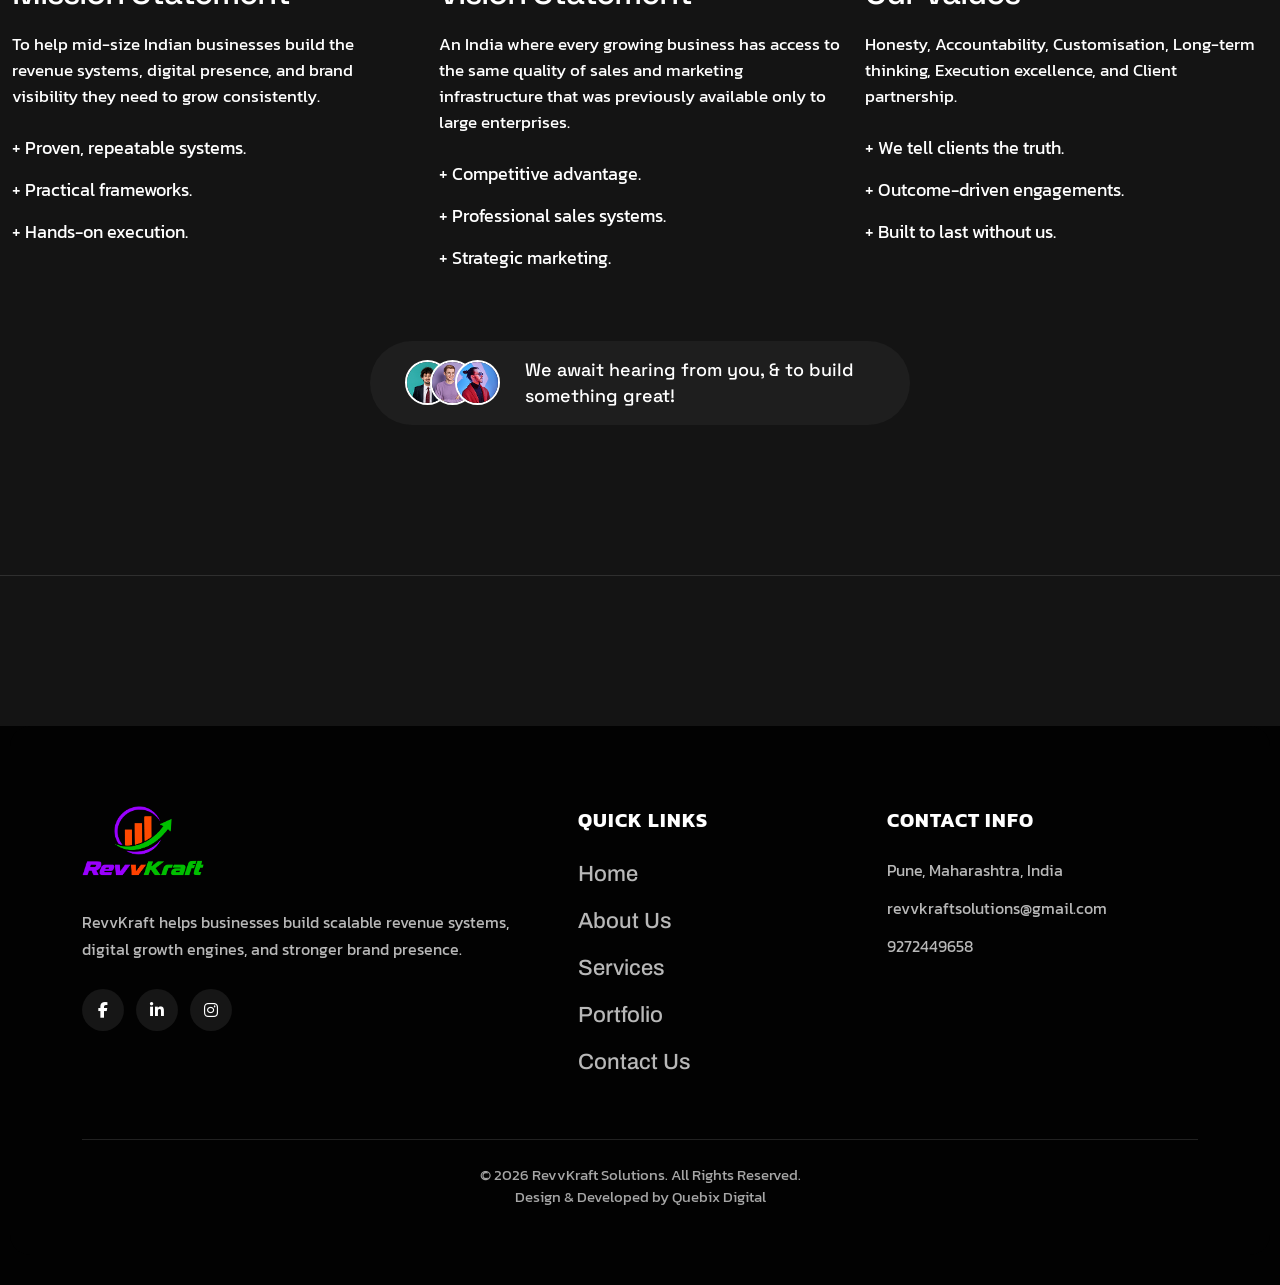
==== commit 6ef42732: "ok" ====
--- a/about.html
+++ b/about.html
@@ -86,7 +86,7 @@
                                 </g>
                             </svg>
                         </div>
-                        <a href="mailto:hello@revvkraft.com">hello@revvkraft.com</a>
+                        <a href="mailto:revvkraftsolutions@gmail.com">revvkraftsolutions@gmail.com</a>
                     </li>
                     <li class="single-contact">
                         <div class="icon">
@@ -97,7 +97,7 @@
                                 </g>
                             </svg>
                         </div>
-                        <a href="tel:+912012345678">+91 20 1234 5678</a>
+                        <a href="tel:9272449658">9272449658</a>
                     </li>
                 </ul>
             </div>
@@ -648,128 +648,7 @@
             </div>
             <!-- About2 Page Process Section End -->
 
-            <!-- Inner Team Section Start -->
-            <div class="inner-team-section about2-page-team mb-140">
-                <div class="container-fluid one">
-                    <div class="row justify-content-center mb-60">
-                        <div class="col-lg-8">
-                            <div class="section-title six text-center">
-                                <span>Our Creative Team</span>
-                                <h2 class="text-anim" data-delay="0.5">Our Creative Minds</h2>
-                            </div>
-                        </div>
-                    </div>
-                    <div class="inner-team-slider-area mb-70">
-                        <div class="swiper inner-team-slider">
-                            <div class="swiper-wrapper">
-                                <div class="swiper-slide">
-                                    <div class="team-card three">
-                                        <div class="team-img">
-                                            <img src="assets/images/gallery/about2-page-team-img1.png" alt="Samuel Henry" loading="lazy">
-                                            <div class="social-area">
-                                                <ul class="social-list">
-                                                    <li><a href="https://www.linkedin.com/company/revvkraft-solutions/" target="_blank" rel="noopener noreferrer"><i class="fa-brands fa-linkedin-in"></i></a></li>
-                                                    <li><a href="https://www.facebook.com/share/1Cor5ogyum/?mibextid=wwXIfr" target="_blank" rel="noopener noreferrer"><i class="fa-brands fa-facebook-f"></i></a></li>
-                                                </ul>
-                                            </div>
-                                        </div>
-                                        <div class="team-content">
-                                            <h3><a href="javascript:void(0)" aria-disabled="true">Mr. Samuel Henry</a></h3>
-                                            <span>CO-Founder & CEO</span>
-                                        </div>
-                                    </div>
-                                </div>
-                                <div class="swiper-slide">
-                                    <div class="team-card three">
-                                        <div class="team-img">
-                                            <img src="assets/images/gallery/about2-page-team-img2.png" alt="Liam Brooks" loading="lazy">
-                                            <div class="social-area">
-                                                <ul class="social-list">
-                                                    <li><a href="https://www.linkedin.com/company/revvkraft-solutions/" target="_blank" rel="noopener noreferrer"><i class="fa-brands fa-linkedin-in"></i></a></li>
-                                                    <li><a href="https://www.facebook.com/share/1Cor5ogyum/?mibextid=wwXIfr" target="_blank" rel="noopener noreferrer"><i class="fa-brands fa-facebook-f"></i></a></li>
-                                                </ul>
-                                            </div>
-                                        </div>
-                                        <div class="team-content">
-                                            <h3><a href="javascript:void(0)" aria-disabled="true">Mr. Liam Brooks</a></h3>
-                                            <span>Creative Lead & Designer</span>
-                                        </div>
-                                    </div>
-                                </div>
-                                <div class="swiper-slide">
-                                    <div class="team-card three">
-                                        <div class="team-img">
-                                            <img src="assets/images/gallery/about2-page-team-img3.png" alt="Chloe Harrison" loading="lazy">
-                                            <div class="social-area">
-                                                <ul class="social-list">
-                                                    <li><a href="https://www.linkedin.com/company/revvkraft-solutions/" target="_blank" rel="noopener noreferrer"><i class="fa-brands fa-linkedin-in"></i></a></li>
-                                                    <li><a href="https://www.facebook.com/share/1Cor5ogyum/?mibextid=wwXIfr" target="_blank" rel="noopener noreferrer"><i class="fa-brands fa-facebook-f"></i></a></li>
-                                                </ul>
-                                            </div>
-                                        </div>
-                                        <div class="team-content">
-                                            <h3><a href="javascript:void(0)" aria-disabled="true">Chloe Harrison</a></h3>
-                                            <span>Senior Marketing Officer</span>
-                                        </div>
-                                    </div>
-                                </div>
-                                <div class="swiper-slide">
-                                    <div class="team-card three">
-                                        <div class="team-img">
-                                            <img src="assets/images/gallery/about2-page-team-img4.png" alt="Sophie Langford" loading="lazy">
-                                            <div class="social-area">
-                                                <ul class="social-list">
-                                                    <li><a href="https://www.linkedin.com/company/revvkraft-solutions/" target="_blank" rel="noopener noreferrer"><i class="fa-brands fa-linkedin-in"></i></a></li>
-                                                    <li><a href="https://www.facebook.com/share/1Cor5ogyum/?mibextid=wwXIfr" target="_blank" rel="noopener noreferrer"><i class="fa-brands fa-facebook-f"></i></a></li>
-                                                </ul>
-                                            </div>
-                                        </div>
-                                        <div class="team-content">
-                                            <h3><a href="javascript:void(0)" aria-disabled="true">Sophie Langford</a></h3>
-                                            <span>Sr. Product Designer</span>
-                                        </div>
-                                    </div>
-                                </div>
-                                <div class="swiper-slide">
-                                    <div class="team-card three">
-                                        <div class="team-img">
-                                            <img src="assets/images/gallery/about2-page-team-img5.png" alt="Caleb Stone" loading="lazy">
-                                            <div class="social-area">
-                                                <ul class="social-list">
-                                                    <li><a href="https://www.linkedin.com/company/revvkraft-solutions/" target="_blank" rel="noopener noreferrer"><i class="fa-brands fa-linkedin-in"></i></a></li>
-                                                    <li><a href="https://www.facebook.com/share/1Cor5ogyum/?mibextid=wwXIfr" target="_blank" rel="noopener noreferrer"><i class="fa-brands fa-facebook-f"></i></a></li>
-                                                </ul>
-                                            </div>
-                                        </div>
-                                        <div class="team-content">
-                                            <h3><a href="javascript:void(0)" aria-disabled="true">Mr. Caleb Stone</a></h3>
-                                            <span>Sr. Software Engineer</span>
-                                        </div>
-                                    </div>
-                                </div>
-                                <div class="swiper-slide">
-                                    <div class="team-card three">
-                                        <div class="team-img">
-                                            <img src="assets/images/gallery/about2-page-team-img6.png" alt="Owen Clark" loading="lazy">
-                                            <div class="social-area">
-                                                <ul class="social-list">
-                                                    <li><a href="https://www.linkedin.com/company/revvkraft-solutions/" target="_blank" rel="noopener noreferrer"><i class="fa-brands fa-linkedin-in"></i></a></li>
-                                                    <li><a href="https://www.facebook.com/share/1Cor5ogyum/?mibextid=wwXIfr" target="_blank" rel="noopener noreferrer"><i class="fa-brands fa-facebook-f"></i></a></li>
-                                                </ul>
-                                            </div>
-                                        </div>
-                                        <div class="team-content">
-                                            <h3><a href="javascript:void(0)" aria-disabled="true">Mr. Owen Clark</a></h3>
-                                            <span>Sr. 3D & Motion Designer</span>
-                                        </div>
-                                    </div>
-                                </div>
-                            </div>
-                        </div>
-                    </div>
-                </div>
-            </div>
-            <!-- Inner Team Section End -->
+            
 
 
 
@@ -814,8 +693,8 @@
                                 <h3 class="widget-title">Contact Info</h3>
                                 <ul class="contact-list">
                                     <li>Pune, Maharashtra, India</li>
-                                    <li><a href="mailto:hello@revvkraft.com">hello@revvkraft.com</a></li>
-                                    <li><a href="tel:+912012345678">+91 20 1234 5678</a></li>
+                                    <li><a href="mailto:revvkraftsolutions@gmail.com">revvkraftsolutions@gmail.com</a></li>
+                                    <li><a href="tel:9272449658">9272449658</a></li>
                                 </ul>
                             </div>
 
@@ -930,6 +809,44 @@
       }
     });
     </script>
+
+<!-- Floating Call Button -->
+<style>
+    .floating-call-btn {
+        position: fixed;
+        bottom: 30px;
+        right: 30px;
+        background-color: var(--primary-color1, #ff4a17);
+        color: #fff;
+        width: 60px;
+        height: 60px;
+        border-radius: 50%;
+        display: flex;
+        justify-content: center;
+        align-items: center;
+        font-size: 24px;
+        box-shadow: 0 4px 15px rgba(0,0,0,0.3);
+        z-index: 9999;
+        transition: all 0.3s ease;
+        animation: pulse-ring 2s infinite;
+    }
+    .floating-call-btn i {
+        color: #fff;
+    }
+    .floating-call-btn:hover {
+        transform: translateY(-5px);
+        color: #fff;
+    }
+    @keyframes pulse-ring {
+        0% { box-shadow: 0 0 0 0 rgba(255, 74, 23, 0.7); }
+        70% { box-shadow: 0 0 0 15px rgba(255, 74, 23, 0); }
+        100% { box-shadow: 0 0 0 0 rgba(255, 74, 23, 0); }
+    }
+</style>
+<a href="tel:9272449658" class="floating-call-btn" aria-label="Call Us">
+    <i class="fa-solid fa-phone"></i>
+</a>
+
 </body>
 
 </html>
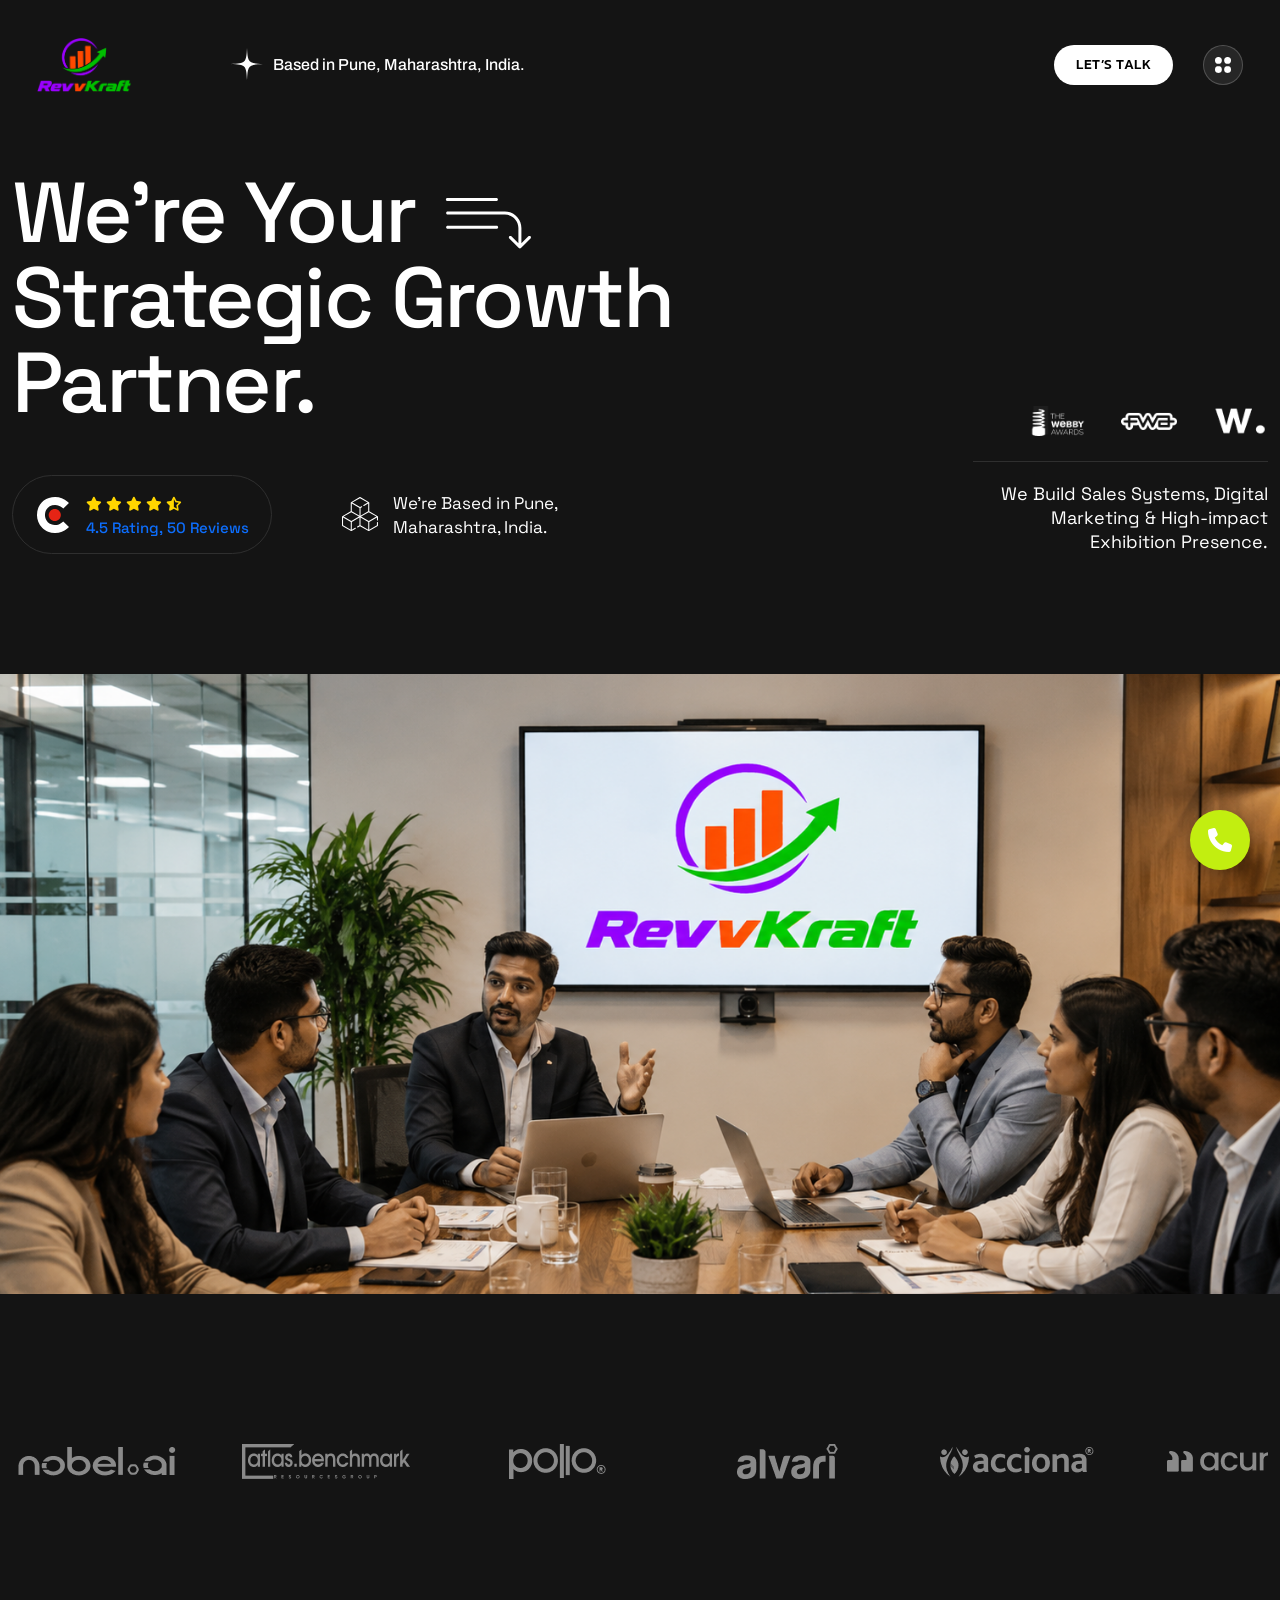
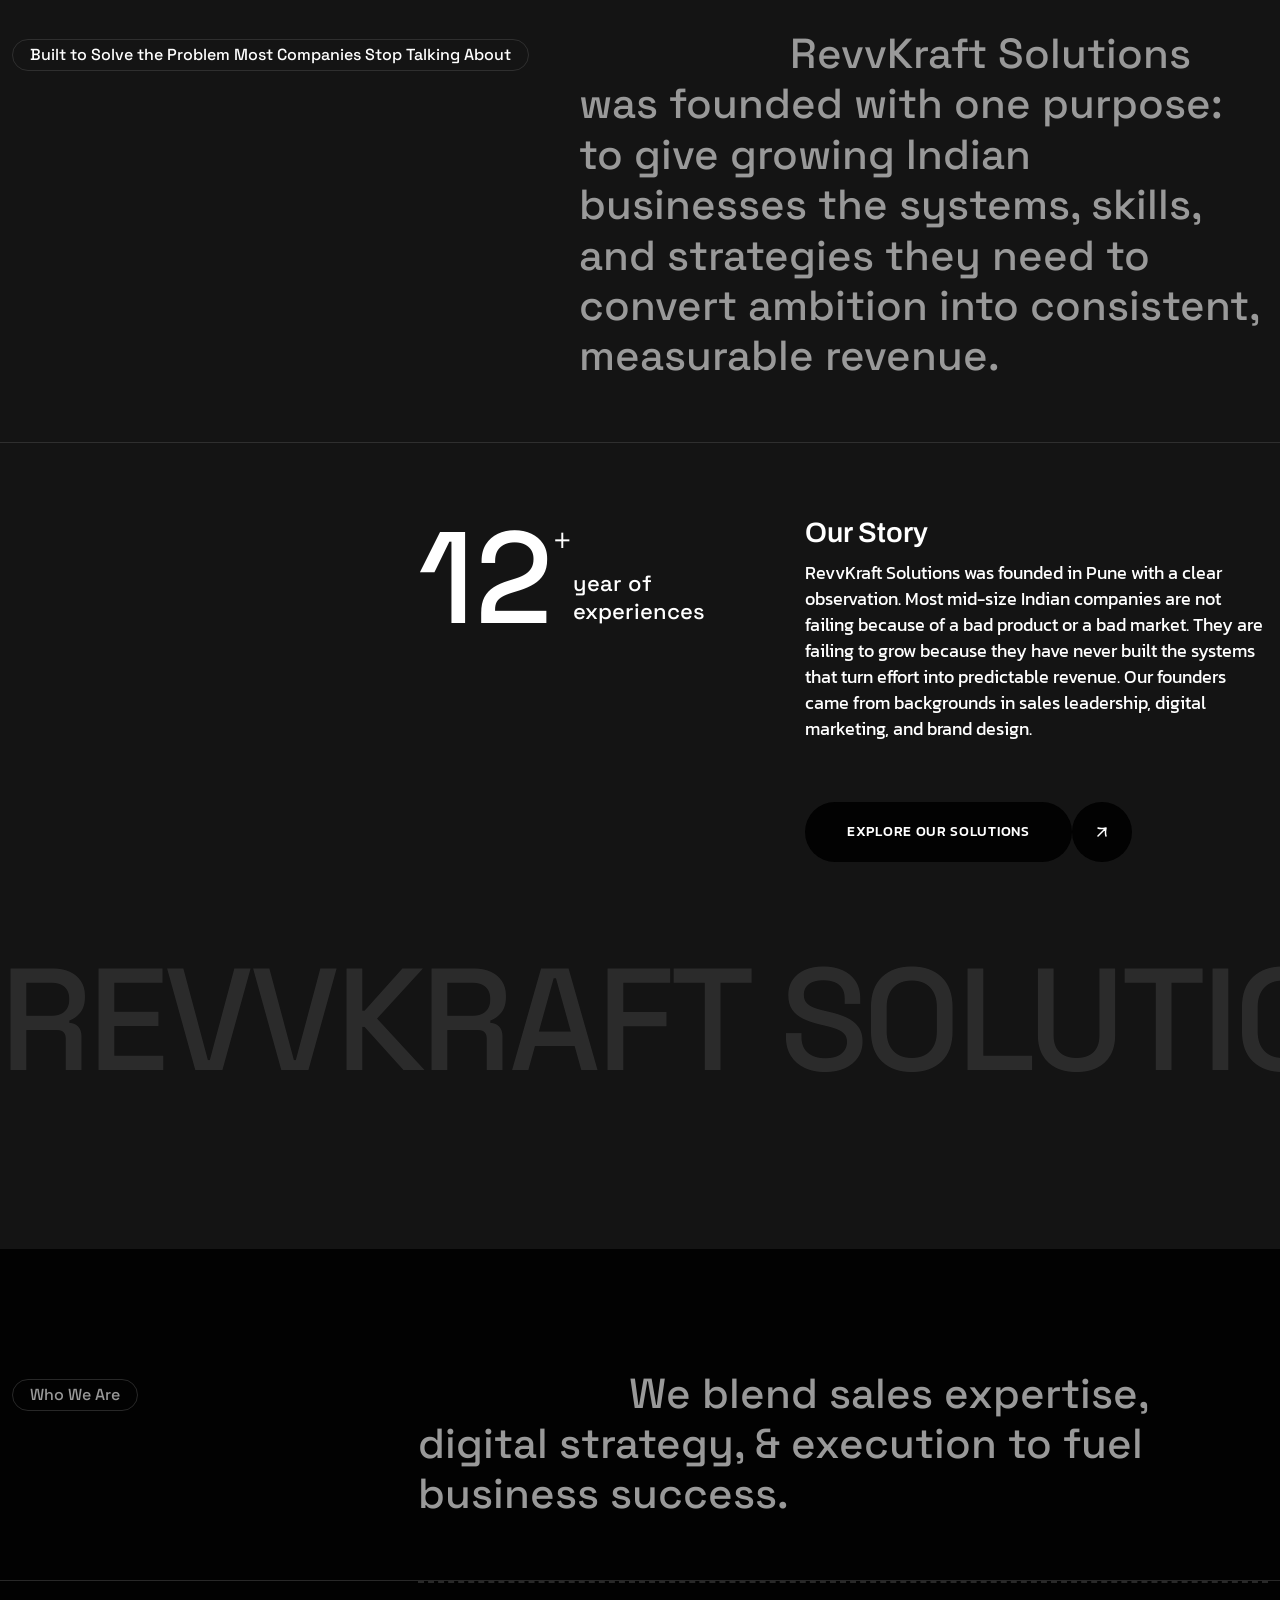
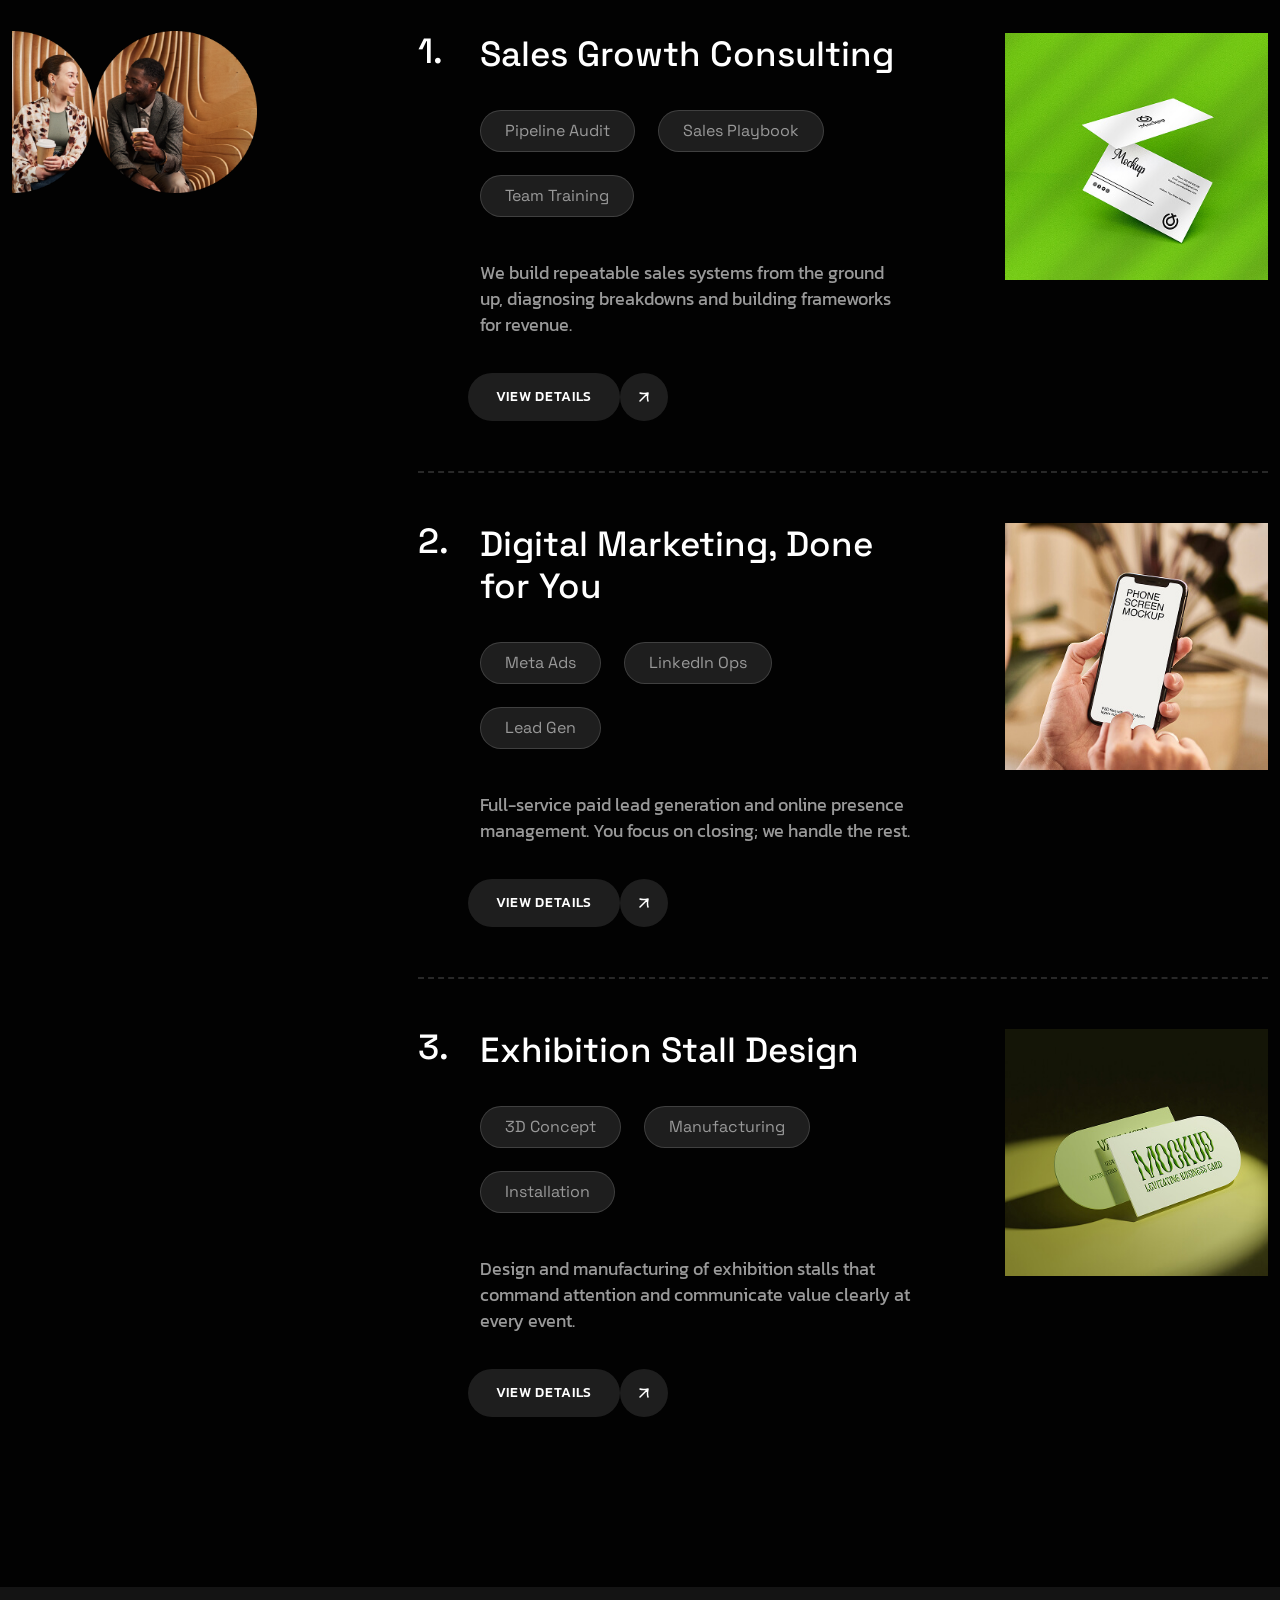
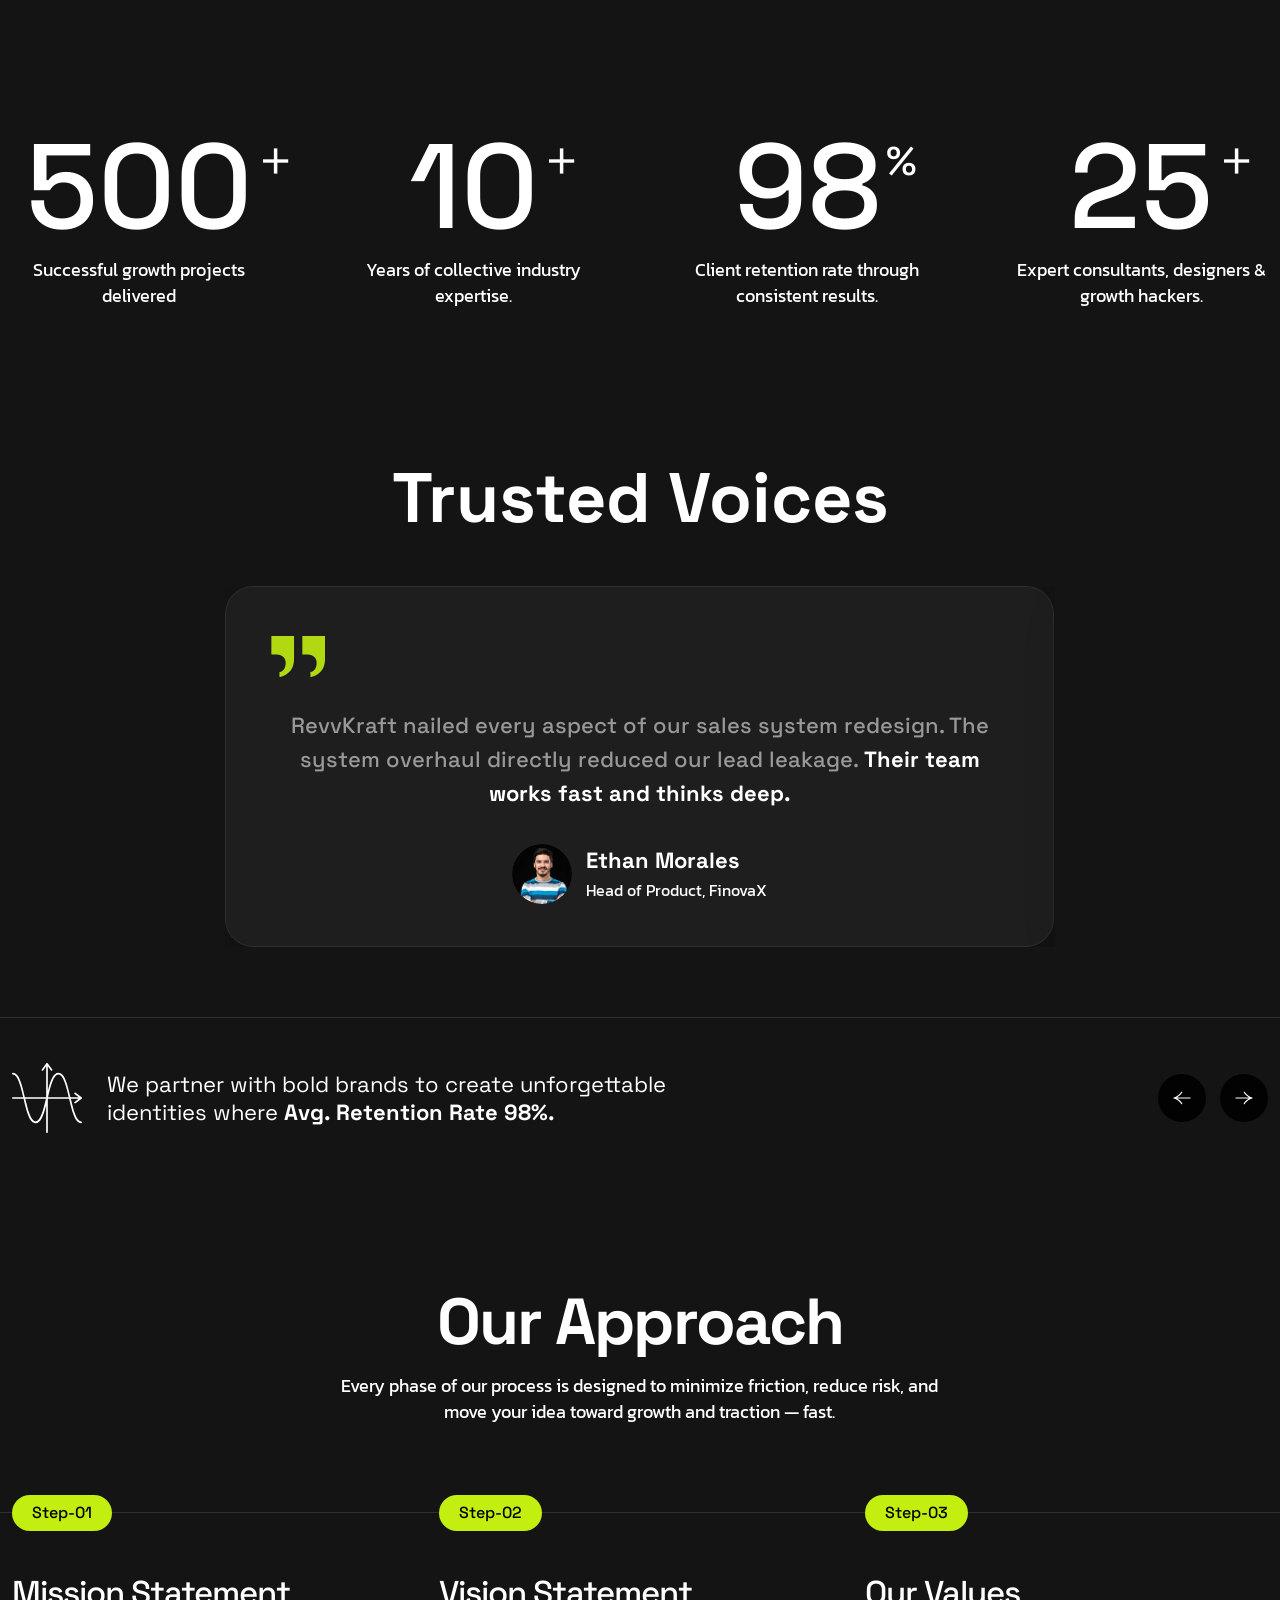
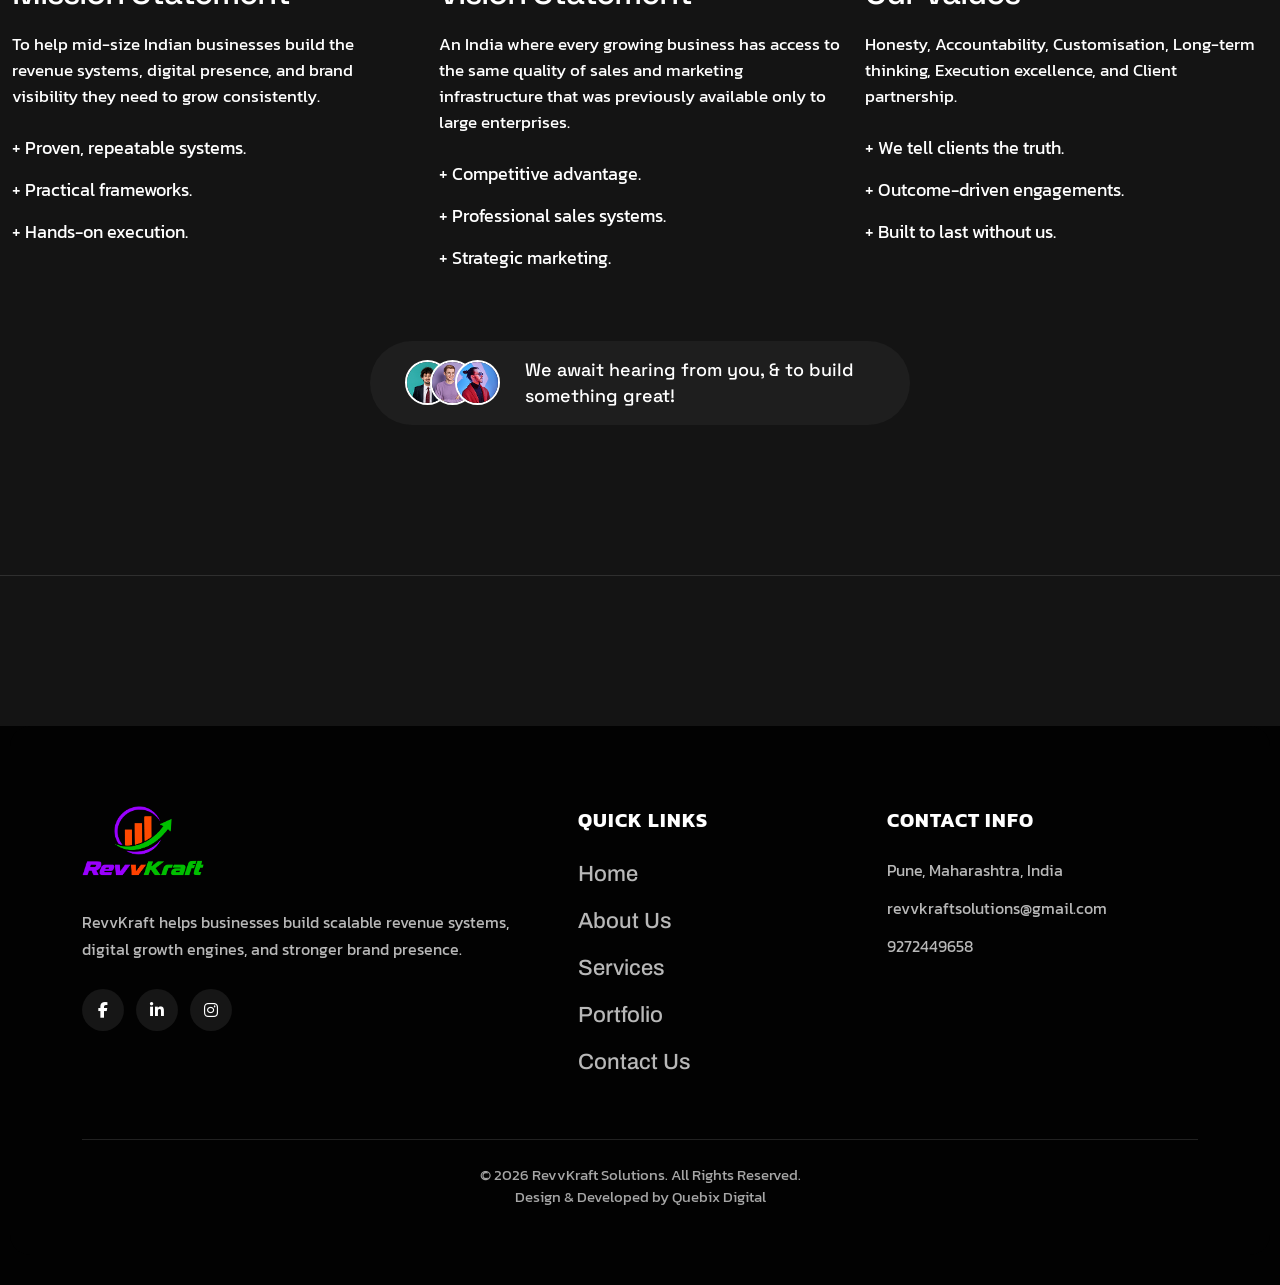
==== commit be900cd1: "initialize project structure with SCSS styling, base HTML templates, and asset resources" ====
--- a/about.html
+++ b/about.html
@@ -42,12 +42,12 @@
     <!-- Back To Top -->
     <div class="progress-wrap">
         <svg class="progress-circle svg-content" width="100%" height="100%" viewBox="-1 -1 102 102">
-            <path d="M50,1 a49,49 0 0,1 0,98 a49,49 0 0,1 0,-98"/>
+            <path d="M50,1 a49,49 0 0,1 0,98 a49,49 0 0,1 0,-98" />
         </svg>
         <svg class="arrow" width="22" height="25" viewBox="0 0 24 23" xmlns="http://www.w3.org/2000/svg">
             <path
-                d="M0.556131 11.4439L11.8139 0.186067L13.9214 2.29352L13.9422 20.6852L9.70638 20.7061L9.76793 8.22168L3.6064 14.4941L0.556131 11.4439Z"/>
-            <path d="M23.1276 11.4999L16.0288 4.40105L15.9991 10.4203L20.1031 14.5243L23.1276 11.4999Z"/>
+                d="M0.556131 11.4439L11.8139 0.186067L13.9214 2.29352L13.9422 20.6852L9.70638 20.7061L9.76793 8.22168L3.6064 14.4941L0.556131 11.4439Z" />
+            <path d="M23.1276 11.4999L16.0288 4.40105L15.9991 10.4203L20.1031 14.5243L23.1276 11.4999Z" />
         </svg>
     </div>
 
@@ -121,24 +121,24 @@
                     <span>Based in Pune, Maharashtra, India.</span>
                 </div>
             </div>
-                    <div class="nav-right">
-                        <a href="contact.html" class="primary-btn1 white-bg">
-                            <span>
-                                Let’s Talk
-                            </span>
-                            <span>
-                                Let’s Talk
-                            </span>
-                        </a>
-                        <div class="right-sidebar-button" role="button" tabindex="0" aria-label="Open sidebar menu">
-                            <svg width="16" height="16" viewBox="0 0 16 16" xmlns="http://www.w3.org/2000/svg">
-                                <g>
-                                    <path
-                                        d="M4.6142 0.138593C3.82636 -0.0461926 3.00645 -0.0461926 2.21861 0.138593C1.71263 0.257272 1.24984 0.514861 0.882348 0.882352C0.514858 1.24984 0.257268 1.71264 0.138589 2.21862C-0.0461965 3.00645 -0.0461965 3.82636 0.138589 4.6142C0.257268 5.12018 0.514858 5.58297 0.882348 5.95046C1.24984 6.31796 1.71263 6.57554 2.21861 6.69422C3.00645 6.87904 3.82636 6.87904 4.6142 6.69422C5.12017 6.57554 5.58297 6.31796 5.95046 5.95046C6.31795 5.58297 6.57554 5.12018 6.69422 4.6142C6.87904 3.82637 6.87904 3.00645 6.69422 2.21862C6.57554 1.71264 6.31795 1.24984 5.95046 0.882352C5.58297 0.514861 5.12017 0.257272 4.6142 0.138593ZM4.6142 9.30581C3.82636 9.12099 3.00645 9.12099 2.21861 9.30581C1.71263 9.42449 1.24984 9.68208 0.882348 10.0496C0.514858 10.4171 0.257268 10.8799 0.138589 11.3858C-0.0461965 12.1737 -0.0461965 12.9936 0.138589 13.7814C0.257268 14.2874 0.514858 14.7502 0.882348 15.1177C1.24984 15.4852 1.71263 15.7428 2.21861 15.8614C3.00645 16.0462 3.82635 16.0462 4.6142 15.8614C5.12017 15.7428 5.58297 15.4852 5.95046 15.1177C6.31795 14.7502 6.57554 14.2874 6.69422 13.7814C6.87904 12.9936 6.87904 12.1737 6.69422 11.3858C6.57554 10.8799 6.31795 10.4171 5.95046 10.0496C5.58297 9.68208 5.12017 9.42449 4.6142 9.30581ZM13.7814 0.138593C12.9936 -0.0461926 12.1737 -0.0461926 11.3858 0.138593C10.8798 0.257272 10.4171 0.514861 10.0496 0.882352C9.68207 1.24984 9.42448 1.71264 9.3058 2.21862C9.12099 3.00645 9.12099 3.82637 9.3058 4.6142C9.42448 5.12018 9.68207 5.58297 10.0496 5.95046C10.4171 6.31796 10.8798 6.57554 11.3858 6.69422C12.1737 6.87904 12.9936 6.87904 13.7814 6.69422C14.2874 6.57554 14.7502 6.31796 15.1177 5.95046C15.4852 5.58297 15.7428 5.12018 15.8614 4.6142C16.0462 3.82636 16.0462 3.00646 15.8614 2.21862C15.7428 1.71264 15.4852 1.24984 15.1177 0.882352C14.7502 0.514861 14.2874 0.257272 13.7814 0.138593ZM13.7814 9.30581C12.9936 9.12099 12.1737 9.12099 11.3858 9.30581C10.8798 9.42449 10.4171 9.68208 10.0496 10.0496C9.68207 10.4171 9.42448 10.8799 9.3058 11.3858C9.12099 12.1737 9.12099 12.9936 9.3058 13.7814C9.42448 14.2874 9.68207 14.7502 10.0496 15.1177C10.4171 15.4852 10.8798 15.7428 11.3858 15.8614C12.1737 16.0462 12.9936 16.0462 13.7814 15.8614C14.2874 15.7428 14.7502 15.4852 15.1177 15.1177C15.4852 14.7502 15.7428 14.2874 15.8614 13.7814C16.0462 12.9936 16.0462 12.1737 15.8614 11.3858C15.7428 10.8799 15.4852 10.4171 15.1177 10.0496C14.7502 9.68208 14.2874 9.42449 13.7814 9.30581Z" />
-                                </g>
-                            </svg>
-                        </div>
-                    </div>
+            <div class="nav-right">
+                <a href="contact.html" class="primary-btn1 white-bg">
+                    <span>
+                        Let’s Talk
+                    </span>
+                    <span>
+                        Let’s Talk
+                    </span>
+                </a>
+                <div class="right-sidebar-button" role="button" tabindex="0" aria-label="Open sidebar menu">
+                    <svg width="16" height="16" viewBox="0 0 16 16" xmlns="http://www.w3.org/2000/svg">
+                        <g>
+                            <path
+                                d="M4.6142 0.138593C3.82636 -0.0461926 3.00645 -0.0461926 2.21861 0.138593C1.71263 0.257272 1.24984 0.514861 0.882348 0.882352C0.514858 1.24984 0.257268 1.71264 0.138589 2.21862C-0.0461965 3.00645 -0.0461965 3.82636 0.138589 4.6142C0.257268 5.12018 0.514858 5.58297 0.882348 5.95046C1.24984 6.31796 1.71263 6.57554 2.21861 6.69422C3.00645 6.87904 3.82636 6.87904 4.6142 6.69422C5.12017 6.57554 5.58297 6.31796 5.95046 5.95046C6.31795 5.58297 6.57554 5.12018 6.69422 4.6142C6.87904 3.82637 6.87904 3.00645 6.69422 2.21862C6.57554 1.71264 6.31795 1.24984 5.95046 0.882352C5.58297 0.514861 5.12017 0.257272 4.6142 0.138593ZM4.6142 9.30581C3.82636 9.12099 3.00645 9.12099 2.21861 9.30581C1.71263 9.42449 1.24984 9.68208 0.882348 10.0496C0.514858 10.4171 0.257268 10.8799 0.138589 11.3858C-0.0461965 12.1737 -0.0461965 12.9936 0.138589 13.7814C0.257268 14.2874 0.514858 14.7502 0.882348 15.1177C1.24984 15.4852 1.71263 15.7428 2.21861 15.8614C3.00645 16.0462 3.82635 16.0462 4.6142 15.8614C5.12017 15.7428 5.58297 15.4852 5.95046 15.1177C6.31795 14.7502 6.57554 14.2874 6.69422 13.7814C6.87904 12.9936 6.87904 12.1737 6.69422 11.3858C6.57554 10.8799 6.31795 10.4171 5.95046 10.0496C5.58297 9.68208 5.12017 9.42449 4.6142 9.30581ZM13.7814 0.138593C12.9936 -0.0461926 12.1737 -0.0461926 11.3858 0.138593C10.8798 0.257272 10.4171 0.514861 10.0496 0.882352C9.68207 1.24984 9.42448 1.71264 9.3058 2.21862C9.12099 3.00645 9.12099 3.82637 9.3058 4.6142C9.42448 5.12018 9.68207 5.58297 10.0496 5.95046C10.4171 6.31796 10.8798 6.57554 11.3858 6.69422C12.1737 6.87904 12.9936 6.87904 13.7814 6.69422C14.2874 6.57554 14.7502 6.31796 15.1177 5.95046C15.4852 5.58297 15.7428 5.12018 15.8614 4.6142C16.0462 3.82636 16.0462 3.00646 15.8614 2.21862C15.7428 1.71264 15.4852 1.24984 15.1177 0.882352C14.7502 0.514861 14.2874 0.257272 13.7814 0.138593ZM13.7814 9.30581C12.9936 9.12099 12.1737 9.12099 11.3858 9.30581C10.8798 9.42449 10.4171 9.68208 10.0496 10.0496C9.68207 10.4171 9.42448 10.8799 9.3058 11.3858C9.12099 12.1737 9.12099 12.9936 9.3058 13.7814C9.42448 14.2874 9.68207 14.7502 10.0496 15.1177C10.4171 15.4852 10.8798 15.7428 11.3858 15.8614C12.1737 16.0462 12.9936 16.0462 13.7814 15.8614C14.2874 15.7428 14.7502 15.4852 15.1177 15.1177C15.4852 14.7502 15.7428 14.2874 15.8614 13.7814C16.0462 12.9936 16.0462 12.1737 15.8614 11.3858C15.7428 10.8799 15.4852 10.4171 15.1177 10.0496C14.7502 9.68208 14.2874 9.42449 13.7814 9.30581Z" />
+                        </g>
+                    </svg>
+                </div>
+            </div>
         </div>
     </header>
     <!-- header Section End-->
@@ -154,18 +154,19 @@
                                 <svg width="86" height="55" viewBox="0 0 86 55" xmlns="http://www.w3.org/2000/svg">
                                     <g>
                                         <path
-                                            d="M59.9005 17.5369C69.013 17.537 76.4003 24.9244 76.4005 34.0369V49.3513L83.3859 42.366C83.9716 41.7807 84.9213 41.7805 85.507 42.366C86.0926 42.9516 86.0923 43.9012 85.507 44.4871L75.9611 54.0339C75.3754 54.6194 74.4257 54.6193 73.84 54.0339L64.2941 44.4871C63.7084 43.9013 63.7083 42.9517 64.2941 42.366C64.8798 41.7807 65.8295 41.7805 66.4152 42.366L73.4005 49.3513V34.0369C73.4003 26.5813 67.3561 20.537 59.9005 20.5369H2.60266C1.77423 20.5369 1.10266 19.8653 1.10266 19.0369C1.1028 18.2086 1.77432 17.5369 2.60266 17.5369H59.9005ZM51.6779 31.8406C52.5061 31.8406 53.1777 32.5124 53.1779 33.3406C53.1779 34.169 52.5062 34.8405 51.6779 34.8406H2.60266C1.77423 34.8406 1.10266 34.169 1.10266 33.3406C1.10287 32.5123 1.77436 31.8406 2.60266 31.8406H51.6779ZM51.4523 3.90991C52.2807 3.90991 52.9523 4.58148 52.9523 5.40991C52.9522 6.2383 52.2807 6.90991 51.4523 6.90991H2.37708C1.54872 6.90986 0.877116 6.23827 0.877075 5.40991C0.877075 4.58152 1.54869 3.90996 2.37708 3.90991H51.4523Z"/>
+                                            d="M59.9005 17.5369C69.013 17.537 76.4003 24.9244 76.4005 34.0369V49.3513L83.3859 42.366C83.9716 41.7807 84.9213 41.7805 85.507 42.366C86.0926 42.9516 86.0923 43.9012 85.507 44.4871L75.9611 54.0339C75.3754 54.6194 74.4257 54.6193 73.84 54.0339L64.2941 44.4871C63.7084 43.9013 63.7083 42.9517 64.2941 42.366C64.8798 41.7807 65.8295 41.7805 66.4152 42.366L73.4005 49.3513V34.0369C73.4003 26.5813 67.3561 20.537 59.9005 20.5369H2.60266C1.77423 20.5369 1.10266 19.8653 1.10266 19.0369C1.1028 18.2086 1.77432 17.5369 2.60266 17.5369H59.9005ZM51.6779 31.8406C52.5061 31.8406 53.1777 32.5124 53.1779 33.3406C53.1779 34.169 52.5062 34.8405 51.6779 34.8406H2.60266C1.77423 34.8406 1.10266 34.169 1.10266 33.3406C1.10287 32.5123 1.77436 31.8406 2.60266 31.8406H51.6779ZM51.4523 3.90991C52.2807 3.90991 52.9523 4.58148 52.9523 5.40991C52.9522 6.2383 52.2807 6.90991 51.4523 6.90991H2.37708C1.54872 6.90986 0.877116 6.23827 0.877075 5.40991C0.877075 4.58152 1.54869 3.90996 2.37708 3.90991H51.4523Z" />
                                     </g>
                                 </svg> Strategic Growth Partner.
                             </h1>
                             <div class="rating-and-short-info">
                                 <a href="https://clutch.co/" class="rating-area">
-                                    <svg width="36" height="36" viewBox="0 0 36 36" fill="none" xmlns="http://www.w3.org/2000/svg">
+                                    <svg width="36" height="36" viewBox="0 0 36 36" fill="none"
+                                        xmlns="http://www.w3.org/2000/svg">
                                         <g>
                                             <path
-                                                d="M19.7786 24.0598C23.1264 24.0598 25.8403 21.3568 25.8403 18.0225C25.8403 14.6882 23.1264 11.9852 19.7786 11.9852C16.4308 11.9852 13.7168 14.6882 13.7168 18.0225C13.7168 21.3568 16.4308 24.0598 19.7786 24.0598Z"/>
+                                                d="M19.7786 24.0598C23.1264 24.0598 25.8403 21.3568 25.8403 18.0225C25.8403 14.6882 23.1264 11.9852 19.7786 11.9852C16.4308 11.9852 13.7168 14.6882 13.7168 18.0225C13.7168 21.3568 16.4308 24.0598 19.7786 24.0598Z" />
                                             <path
-                                                d="M26.9811 25.5113C25.158 27.1454 22.7424 28.0533 20.099 28.0533C18.756 28.0912 17.4195 27.8549 16.1717 27.359C14.9239 26.8631 13.7912 26.1181 12.8433 25.1698C11.8955 24.2216 11.1525 23.0901 10.6602 21.8451C10.168 20.6001 9.93673 19.268 9.98081 17.9307C9.98081 12.075 14.1283 7.98959 20.099 7.98959C22.6969 7.98959 25.158 8.85206 27.0267 10.4862L28.3028 11.5756L33.9544 5.94691L32.5415 4.6759C29.119 1.63562 24.6849 -0.030563 20.099 0.000424583C9.61619 0.000424583 2.0048 7.53566 2.0048 17.8853C1.94911 20.2712 2.37836 22.6438 3.26679 24.8603C4.15523 27.0768 5.48448 29.0915 7.17466 30.7833C8.86483 32.4752 10.881 33.8092 13.1021 34.7051C15.3231 35.6011 17.7031 36.0405 20.099 35.9971C24.8846 35.9971 29.3511 34.3175 32.6327 31.2762L34 30.0052L28.2573 24.3765L26.9811 25.5113Z"/>
+                                                d="M26.9811 25.5113C25.158 27.1454 22.7424 28.0533 20.099 28.0533C18.756 28.0912 17.4195 27.8549 16.1717 27.359C14.9239 26.8631 13.7912 26.1181 12.8433 25.1698C11.8955 24.2216 11.1525 23.0901 10.6602 21.8451C10.168 20.6001 9.93673 19.268 9.98081 17.9307C9.98081 12.075 14.1283 7.98959 20.099 7.98959C22.6969 7.98959 25.158 8.85206 27.0267 10.4862L28.3028 11.5756L33.9544 5.94691L32.5415 4.6759C29.119 1.63562 24.6849 -0.030563 20.099 0.000424583C9.61619 0.000424583 2.0048 7.53566 2.0048 17.8853C1.94911 20.2712 2.37836 22.6438 3.26679 24.8603C4.15523 27.0768 5.48448 29.0915 7.17466 30.7833C8.86483 32.4752 10.881 33.8092 13.1021 34.7051C15.3231 35.6011 17.7031 36.0405 20.099 35.9971C24.8846 35.9971 29.3511 34.3175 32.6327 31.2762L34 30.0052L28.2573 24.3765L26.9811 25.5113Z" />
                                         </g>
                                     </svg>
                                     <div class="content">
@@ -182,7 +183,7 @@
                                 <div class="short-info">
                                     <svg width="36" height="36" viewBox="0 0 36 36" xmlns="http://www.w3.org/2000/svg">
                                         <path
-                                            d="M36 19.5848C35.9997 19.3993 35.897 19.2216 35.7363 19.1288L27.2475 14.2278L27.2694 5.58571C27.2694 5.39973 27.167 5.22065 27.0058 5.12783L18.2467 0.0705361C18.1663 0.0241047 18.075 -0.000269558 17.9822 -0.000121399C17.8893 2.67604e-05 17.7982 0.0246921 17.7179 0.0713798L9.01786 5.12727C8.85502 5.20883 8.75391 5.40606 8.75335 5.58318L8.73141 14.2212L0.287298 19.1285C0.124454 19.2097 0.0233451 19.4072 0.0227826 19.5841L1.34799e-06 28.5271C-0.000208384 28.6199 0.0240595 28.7111 0.0703548 28.7914C0.11665 28.8718 0.183334 28.9386 0.263673 28.9849L9.02278 34.0422C9.16699 34.1505 9.40177 34.1287 9.55153 34.0415L13.5794 31.7005C13.6393 31.6657 13.6917 31.6195 13.7337 31.5644C13.7757 31.5093 13.8064 31.4465 13.8242 31.3796C13.8419 31.3126 13.8463 31.2429 13.837 31.1742C13.8278 31.1056 13.8051 31.0394 13.7703 30.9796C13.7 30.8587 13.5846 30.7707 13.4495 30.7349C13.3143 30.6991 13.1705 30.7184 13.0496 30.7887L9.81598 32.6675L9.8358 24.9467L17.4817 20.5033L17.462 28.2244L15.2891 29.487C15.2284 29.5214 15.1751 29.5675 15.1323 29.6225C15.0895 29.6776 15.0581 29.7407 15.0399 29.808C15.0216 29.8753 15.0169 29.9456 15.026 30.0148C15.0351 30.0839 15.0578 30.1506 15.0929 30.2109C15.1279 30.2712 15.1746 30.324 15.2302 30.3661C15.2857 30.4083 15.3491 30.439 15.4166 30.4565C15.4842 30.474 15.5545 30.4779 15.6235 30.468C15.6926 30.4581 15.759 30.4346 15.8189 30.3989L17.9896 29.1377L26.4839 34.042C26.6284 34.1502 26.8632 34.1284 27.0127 34.0415L35.7149 28.9842C35.7945 28.9379 35.8606 28.8716 35.9066 28.7919C35.9527 28.7121 35.977 28.6217 35.9771 28.5296L35.9849 25.5135C35.9851 25.4443 35.9716 25.3757 35.9453 25.3116C35.919 25.2476 35.8803 25.1893 35.8314 25.1402C35.7826 25.0911 35.7246 25.0521 35.6606 25.0255C35.5967 24.9988 35.5282 24.985 35.4589 24.9848H35.4575C35.3179 24.9848 35.184 25.0402 35.0851 25.1388C34.9863 25.2374 34.9305 25.3712 34.9302 25.5108L34.9234 28.2242L27.2774 32.6675L27.2972 24.9464L34.9431 20.5033L34.9362 23.0834C34.9359 23.2232 34.9911 23.3575 35.0897 23.4567C35.1884 23.5558 35.3223 23.6117 35.4622 23.6121H35.4636C35.6032 23.6122 35.7372 23.5569 35.8361 23.4583C35.935 23.3596 35.9907 23.2258 35.9909 23.0861L36 19.5869V19.5848ZM17.5117 10.9456L17.4919 18.6722L9.78609 14.223L9.80578 6.4964L17.5117 10.9456ZM9.25327 15.1377L16.9593 19.5868L9.30846 24.033L1.60235 19.5841L9.25327 15.1377ZM18.5364 20.4976L26.2425 24.9465L26.2227 32.6732L18.5167 28.2243L18.5364 20.4976ZM26.7696 24.0333L19.0651 19.5849L26.7163 15.1388L34.4207 19.5868L26.7696 24.0333ZM17.9838 1.13675L25.6899 5.58592L21.5731 7.97823C21.5132 8.01303 21.4608 8.05929 21.4188 8.11436C21.3768 8.16943 21.346 8.23223 21.3283 8.29918C21.3106 8.36613 21.3062 8.43592 21.3154 8.50456C21.3247 8.5732 21.3474 8.63934 21.3822 8.69922C21.5283 8.95108 21.8512 9.0365 22.1031 8.89004L26.2123 6.50223L26.1928 14.2211L18.5468 18.6646L18.5667 10.9453L19.963 10.1337C20.0229 10.099 20.0753 10.0527 20.1173 9.9977C20.1593 9.94266 20.1901 9.87988 20.2078 9.81294C20.2255 9.74601 20.2299 9.67624 20.2206 9.60762C20.2114 9.539 20.1887 9.47288 20.1539 9.41303C20.0075 9.16117 19.6848 9.07553 19.4332 9.22185L18.039 10.0321L10.3329 5.5829L17.9838 1.13675ZM1.07529 20.4977L8.78112 24.9466L8.76129 32.6732L1.05553 28.2244L1.07529 20.4977Z"/>
+                                            d="M36 19.5848C35.9997 19.3993 35.897 19.2216 35.7363 19.1288L27.2475 14.2278L27.2694 5.58571C27.2694 5.39973 27.167 5.22065 27.0058 5.12783L18.2467 0.0705361C18.1663 0.0241047 18.075 -0.000269558 17.9822 -0.000121399C17.8893 2.67604e-05 17.7982 0.0246921 17.7179 0.0713798L9.01786 5.12727C8.85502 5.20883 8.75391 5.40606 8.75335 5.58318L8.73141 14.2212L0.287298 19.1285C0.124454 19.2097 0.0233451 19.4072 0.0227826 19.5841L1.34799e-06 28.5271C-0.000208384 28.6199 0.0240595 28.7111 0.0703548 28.7914C0.11665 28.8718 0.183334 28.9386 0.263673 28.9849L9.02278 34.0422C9.16699 34.1505 9.40177 34.1287 9.55153 34.0415L13.5794 31.7005C13.6393 31.6657 13.6917 31.6195 13.7337 31.5644C13.7757 31.5093 13.8064 31.4465 13.8242 31.3796C13.8419 31.3126 13.8463 31.2429 13.837 31.1742C13.8278 31.1056 13.8051 31.0394 13.7703 30.9796C13.7 30.8587 13.5846 30.7707 13.4495 30.7349C13.3143 30.6991 13.1705 30.7184 13.0496 30.7887L9.81598 32.6675L9.8358 24.9467L17.4817 20.5033L17.462 28.2244L15.2891 29.487C15.2284 29.5214 15.1751 29.5675 15.1323 29.6225C15.0895 29.6776 15.0581 29.7407 15.0399 29.808C15.0216 29.8753 15.0169 29.9456 15.026 30.0148C15.0351 30.0839 15.0578 30.1506 15.0929 30.2109C15.1279 30.2712 15.1746 30.324 15.2302 30.3661C15.2857 30.4083 15.3491 30.439 15.4166 30.4565C15.4842 30.474 15.5545 30.4779 15.6235 30.468C15.6926 30.4581 15.759 30.4346 15.8189 30.3989L17.9896 29.1377L26.4839 34.042C26.6284 34.1502 26.8632 34.1284 27.0127 34.0415L35.7149 28.9842C35.7945 28.9379 35.8606 28.8716 35.9066 28.7919C35.9527 28.7121 35.977 28.6217 35.9771 28.5296L35.9849 25.5135C35.9851 25.4443 35.9716 25.3757 35.9453 25.3116C35.919 25.2476 35.8803 25.1893 35.8314 25.1402C35.7826 25.0911 35.7246 25.0521 35.6606 25.0255C35.5967 24.9988 35.5282 24.985 35.4589 24.9848H35.4575C35.3179 24.9848 35.184 25.0402 35.0851 25.1388C34.9863 25.2374 34.9305 25.3712 34.9302 25.5108L34.9234 28.2242L27.2774 32.6675L27.2972 24.9464L34.9431 20.5033L34.9362 23.0834C34.9359 23.2232 34.9911 23.3575 35.0897 23.4567C35.1884 23.5558 35.3223 23.6117 35.4622 23.6121H35.4636C35.6032 23.6122 35.7372 23.5569 35.8361 23.4583C35.935 23.3596 35.9907 23.2258 35.9909 23.0861L36 19.5869V19.5848ZM17.5117 10.9456L17.4919 18.6722L9.78609 14.223L9.80578 6.4964L17.5117 10.9456ZM9.25327 15.1377L16.9593 19.5868L9.30846 24.033L1.60235 19.5841L9.25327 15.1377ZM18.5364 20.4976L26.2425 24.9465L26.2227 32.6732L18.5167 28.2243L18.5364 20.4976ZM26.7696 24.0333L19.0651 19.5849L26.7163 15.1388L34.4207 19.5868L26.7696 24.0333ZM17.9838 1.13675L25.6899 5.58592L21.5731 7.97823C21.5132 8.01303 21.4608 8.05929 21.4188 8.11436C21.3768 8.16943 21.346 8.23223 21.3283 8.29918C21.3106 8.36613 21.3062 8.43592 21.3154 8.50456C21.3247 8.5732 21.3474 8.63934 21.3822 8.69922C21.5283 8.95108 21.8512 9.0365 22.1031 8.89004L26.2123 6.50223L26.1928 14.2211L18.5468 18.6646L18.5667 10.9453L19.963 10.1337C20.0229 10.099 20.0753 10.0527 20.1173 9.9977C20.1593 9.94266 20.1901 9.87988 20.2078 9.81294C20.2255 9.74601 20.2299 9.67624 20.2206 9.60762C20.2114 9.539 20.1887 9.47288 20.1539 9.41303C20.0075 9.16117 19.6848 9.07553 19.4332 9.22185L18.039 10.0321L10.3329 5.5829L17.9838 1.13675ZM1.07529 20.4977L8.78112 24.9466L8.76129 32.6732L1.05553 28.2244L1.07529 20.4977Z" />
                                     </svg>
                                     <span>We’re Based in Pune, Maharashtra, India.</span>
                                 </div>
@@ -191,16 +192,22 @@
                         <div class="award-area">
                             <ul class="award-list">
                                 <li>
-                                    <img src="assets/images/gallery/about-award-img1.png" alt="Award 1" class="light" loading="lazy">
-                                    <img src="assets/images/gallery/about-award-img1-light.png" alt="Award 1 Light" class="dark" loading="lazy">
+                                    <img src="assets/images/gallery/about-award-img1.png" alt="Award 1" class="light"
+                                        loading="lazy">
+                                    <img src="assets/images/gallery/about-award-img1-light.png" alt="Award 1 Light"
+                                        class="dark" loading="lazy">
                                 </li>
                                 <li>
-                                    <img src="assets/images/gallery/about-award-img2.png" alt="Award 2" class="light" loading="lazy">
-                                    <img src="assets/images/gallery/about-award-img2-light.png" alt="Award 2 Light" class="dark" loading="lazy">
+                                    <img src="assets/images/gallery/about-award-img2.png" alt="Award 2" class="light"
+                                        loading="lazy">
+                                    <img src="assets/images/gallery/about-award-img2-light.png" alt="Award 2 Light"
+                                        class="dark" loading="lazy">
                                 </li>
                                 <li>
-                                    <img src="assets/images/gallery/about-award-img3.png" alt="Award 3" class="light" loading="lazy">
-                                    <img src="assets/images/gallery/about-award-img3-light.png" alt="Award 3 Light" class="dark" loading="lazy">
+                                    <img src="assets/images/gallery/about-award-img3.png" alt="Award 3" class="light"
+                                        loading="lazy">
+                                    <img src="assets/images/gallery/about-award-img3-light.png" alt="Award 3 Light"
+                                        class="dark" loading="lazy">
                                 </li>
                             </ul>
                             <p>We Build Sales Systems, Digital Marketing & High-impact Exhibition Presence. </p>
@@ -209,7 +216,7 @@
                 </div>
                 <div class="about-banner-image">
                     <div class="banner-img">
-                        <img src="assets/images/gallery/about2-banner-img.jpg" alt="About Us Banner" data-lag="0" data-speed=".8" loading="lazy">
+                        <img src="assets/meeting.png" alt="About Us Banner" data-lag="0" data-speed=".8" loading="lazy">
                     </div>
                 </div>
             </div>
@@ -221,42 +228,70 @@
                     <div class="partner-wrap">
                         <div class="marquee light">
                             <div class="marquee__group">
-                                <a href="javascript:void(0)"><img src="assets/images/gallery/partner-logo1.png" alt="Partner Logo 1" loading="lazy"></a>
-                                <a href="javascript:void(0)"><img src="assets/images/gallery/partner-logo2.png" alt="Partner Logo 2" loading="lazy"></a>
-                                <a href="javascript:void(0)"><img src="assets/images/gallery/partner-logo3.png" alt="Partner Logo 3" loading="lazy"></a>
-                                <a href="javascript:void(0)"><img src="assets/images/gallery/partner-logo7.png" alt="Partner Logo 7" loading="lazy"></a>
-                                <a href="javascript:void(0)"><img src="assets/images/gallery/partner-logo4.png" alt="Partner Logo 4" loading="lazy"></a>
-                                <a href="javascript:void(0)"><img src="assets/images/gallery/partner-logo5.png" alt="Partner Logo 5" loading="lazy"></a>
-                                <a href="javascript:void(0)"><img src="assets/images/gallery/partner-logo6.png" alt="Partner Logo 6" loading="lazy"></a>
+                                <a href="javascript:void(0)"><img src="assets/images/gallery/partner-logo1.png"
+                                        alt="Partner Logo 1" loading="lazy"></a>
+                                <a href="javascript:void(0)"><img src="assets/images/gallery/partner-logo2.png"
+                                        alt="Partner Logo 2" loading="lazy"></a>
+                                <a href="javascript:void(0)"><img src="assets/images/gallery/partner-logo3.png"
+                                        alt="Partner Logo 3" loading="lazy"></a>
+                                <a href="javascript:void(0)"><img src="assets/images/gallery/partner-logo7.png"
+                                        alt="Partner Logo 7" loading="lazy"></a>
+                                <a href="javascript:void(0)"><img src="assets/images/gallery/partner-logo4.png"
+                                        alt="Partner Logo 4" loading="lazy"></a>
+                                <a href="javascript:void(0)"><img src="assets/images/gallery/partner-logo5.png"
+                                        alt="Partner Logo 5" loading="lazy"></a>
+                                <a href="javascript:void(0)"><img src="assets/images/gallery/partner-logo6.png"
+                                        alt="Partner Logo 6" loading="lazy"></a>
                             </div>
                             <div aria-hidden="true" class="marquee__group">
-                                <a href="javascript:void(0)"><img src="assets/images/gallery/partner-logo1.png" alt="Partner Logo 1" loading="lazy"></a>
-                                <a href="javascript:void(0)"><img src="assets/images/gallery/partner-logo2.png" alt="Partner Logo 2" loading="lazy"></a>
-                                <a href="javascript:void(0)"><img src="assets/images/gallery/partner-logo3.png" alt="Partner Logo 3" loading="lazy"></a>
-                                <a href="javascript:void(0)"><img src="assets/images/gallery/partner-logo7.png" alt="Partner Logo 7" loading="lazy"></a>
-                                <a href="javascript:void(0)"><img src="assets/images/gallery/partner-logo4.png" alt="Partner Logo 4" loading="lazy"></a>
-                                <a href="javascript:void(0)"><img src="assets/images/gallery/partner-logo5.png" alt="Partner Logo 5" loading="lazy"></a>
-                                <a href="javascript:void(0)"><img src="assets/images/gallery/partner-logo6.png" alt="Partner Logo 6" loading="lazy"></a>
+                                <a href="javascript:void(0)"><img src="assets/images/gallery/partner-logo1.png"
+                                        alt="Partner Logo 1" loading="lazy"></a>
+                                <a href="javascript:void(0)"><img src="assets/images/gallery/partner-logo2.png"
+                                        alt="Partner Logo 2" loading="lazy"></a>
+                                <a href="javascript:void(0)"><img src="assets/images/gallery/partner-logo3.png"
+                                        alt="Partner Logo 3" loading="lazy"></a>
+                                <a href="javascript:void(0)"><img src="assets/images/gallery/partner-logo7.png"
+                                        alt="Partner Logo 7" loading="lazy"></a>
+                                <a href="javascript:void(0)"><img src="assets/images/gallery/partner-logo4.png"
+                                        alt="Partner Logo 4" loading="lazy"></a>
+                                <a href="javascript:void(0)"><img src="assets/images/gallery/partner-logo5.png"
+                                        alt="Partner Logo 5" loading="lazy"></a>
+                                <a href="javascript:void(0)"><img src="assets/images/gallery/partner-logo6.png"
+                                        alt="Partner Logo 6" loading="lazy"></a>
                             </div>
                         </div>
                         <div class="marquee dark">
                             <div class="marquee__group">
-                                <a href="javascript:void(0)"><img src="assets/images/gallery/partner-logo1-light.png" alt="Partner Logo 1 Light" loading="lazy"></a>
-                                <a href="javascript:void(0)"><img src="assets/images/gallery/partner-logo2-light.png" alt="Partner Logo 2 Light" loading="lazy"></a>
-                                <a href="javascript:void(0)"><img src="assets/images/gallery/partner-logo3-light.png" alt="Partner Logo 3 Light" loading="lazy"></a>
-                                <a href="javascript:void(0)"><img src="assets/images/gallery/partner-logo7-light.png" alt="Partner Logo 7 Light" loading="lazy"></a>
-                                <a href="javascript:void(0)"><img src="assets/images/gallery/partner-logo4-light.png" alt="Partner Logo 4 Light" loading="lazy"></a>
-                                <a href="javascript:void(0)"><img src="assets/images/gallery/partner-logo5-light.png" alt="Partner Logo 5 Light" loading="lazy"></a>
-                                <a href="javascript:void(0)"><img src="assets/images/gallery/partner-logo6-light.png" alt="Partner Logo 6 Light" loading="lazy"></a>
+                                <a href="javascript:void(0)"><img src="assets/images/gallery/partner-logo1-light.png"
+                                        alt="Partner Logo 1 Light" loading="lazy"></a>
+                                <a href="javascript:void(0)"><img src="assets/images/gallery/partner-logo2-light.png"
+                                        alt="Partner Logo 2 Light" loading="lazy"></a>
+                                <a href="javascript:void(0)"><img src="assets/images/gallery/partner-logo3-light.png"
+                                        alt="Partner Logo 3 Light" loading="lazy"></a>
+                                <a href="javascript:void(0)"><img src="assets/images/gallery/partner-logo7-light.png"
+                                        alt="Partner Logo 7 Light" loading="lazy"></a>
+                                <a href="javascript:void(0)"><img src="assets/images/gallery/partner-logo4-light.png"
+                                        alt="Partner Logo 4 Light" loading="lazy"></a>
+                                <a href="javascript:void(0)"><img src="assets/images/gallery/partner-logo5-light.png"
+                                        alt="Partner Logo 5 Light" loading="lazy"></a>
+                                <a href="javascript:void(0)"><img src="assets/images/gallery/partner-logo6-light.png"
+                                        alt="Partner Logo 6 Light" loading="lazy"></a>
                             </div>
                             <div aria-hidden="true" class="marquee__group">
-                                <a href="javascript:void(0)"><img src="assets/images/gallery/partner-logo1-light.png" alt="Partner Logo 1 Light" loading="lazy"></a>
-                                <a href="javascript:void(0)"><img src="assets/images/gallery/partner-logo2-light.png" alt="Partner Logo 2 Light" loading="lazy"></a>
-                                <a href="javascript:void(0)"><img src="assets/images/gallery/partner-logo3-light.png" alt="Partner Logo 3 Light" loading="lazy"></a>
-                                <a href="javascript:void(0)"><img src="assets/images/gallery/partner-logo7-light.png" alt="Partner Logo 7 Light" loading="lazy"></a>
-                                <a href="javascript:void(0)"><img src="assets/images/gallery/partner-logo4-light.png" alt="Partner Logo 4 Light" loading="lazy"></a>
-                                <a href="javascript:void(0)"><img src="assets/images/gallery/partner-logo5-light.png" alt="Partner Logo 5 Light" loading="lazy"></a>
-                                <a href="javascript:void(0)"><img src="assets/images/gallery/partner-logo6-light.png" alt="Partner Logo 6 Light" loading="lazy"></a>
+                                <a href="javascript:void(0)"><img src="assets/images/gallery/partner-logo1-light.png"
+                                        alt="Partner Logo 1 Light" loading="lazy"></a>
+                                <a href="javascript:void(0)"><img src="assets/images/gallery/partner-logo2-light.png"
+                                        alt="Partner Logo 2 Light" loading="lazy"></a>
+                                <a href="javascript:void(0)"><img src="assets/images/gallery/partner-logo3-light.png"
+                                        alt="Partner Logo 3 Light" loading="lazy"></a>
+                                <a href="javascript:void(0)"><img src="assets/images/gallery/partner-logo7-light.png"
+                                        alt="Partner Logo 7 Light" loading="lazy"></a>
+                                <a href="javascript:void(0)"><img src="assets/images/gallery/partner-logo4-light.png"
+                                        alt="Partner Logo 4 Light" loading="lazy"></a>
+                                <a href="javascript:void(0)"><img src="assets/images/gallery/partner-logo5-light.png"
+                                        alt="Partner Logo 5 Light" loading="lazy"></a>
+                                <a href="javascript:void(0)"><img src="assets/images/gallery/partner-logo6-light.png"
+                                        alt="Partner Logo 6 Light" loading="lazy"></a>
                             </div>
                         </div>
                     </div>
@@ -270,7 +305,9 @@
                     <div class="container-fluid one">
                         <div class="section-title two">
                             <span>Built to Solve the Problem Most Companies Stop Talking About</span>
-                            <h2 class="text_color_invert"><span></span> RevvKraft Solutions was founded with one purpose: to give growing Indian businesses the systems, skills, and strategies they need to convert ambition into consistent, measurable revenue.</h2>
+                            <h2 class="text_color_invert"><span></span> RevvKraft Solutions was founded with one
+                                purpose: to give growing Indian businesses the systems, skills, and strategies they need
+                                to convert ambition into consistent, measurable revenue.</h2>
                         </div>
                     </div>
                 </div>
@@ -286,18 +323,28 @@
                             </div>
                             <div class="about-content">
                                 <h3>Our Story</h3>
-                                <p>RevvKraft Solutions was founded in Pune with a clear observation. Most mid-size Indian companies are not failing because of a bad product or a bad market. They are failing to grow because they have never built the systems that turn effort into predictable revenue. Our founders came from backgrounds in sales leadership, digital marketing, and brand design.</p>
+                                <p>RevvKraft Solutions was founded in Pune with a clear observation. Most mid-size
+                                    Indian companies are not failing because of a bad product or a bad market. They are
+                                    failing to grow because they have never built the systems that turn effort into
+                                    predictable revenue. Our founders came from backgrounds in sales leadership, digital
+                                    marketing, and brand design.</p>
                                 <div class="about-btn fade_anim" data-delay=".2" data-ease="bounce">
                                     <a href="service.html" class="primary-btn2 black-bg">
                                         <span class="icon">
-                                            <svg width="10" height="10" viewBox="0 0 10 10" fill="none" xmlns="http://www.w3.org/2000/svg">
-                                                <path d="M1 9L9 1M9 1C7.22222 1.33333 3.33333 2 1 1M9 1C8.66667 2.66667 8 6.33333 9 9" stroke-width="1.5" stroke-linecap="round" />
+                                            <svg width="10" height="10" viewBox="0 0 10 10" fill="none"
+                                                xmlns="http://www.w3.org/2000/svg">
+                                                <path
+                                                    d="M1 9L9 1M9 1C7.22222 1.33333 3.33333 2 1 1M9 1C8.66667 2.66667 8 6.33333 9 9"
+                                                    stroke-width="1.5" stroke-linecap="round" />
                                             </svg>
                                         </span>
                                         <span class="content">Explore Our Solutions</span>
                                         <span class="icon two">
-                                            <svg width="10" height="10" viewBox="0 0 10 10" fill="none" xmlns="http://www.w3.org/2000/svg">
-                                                <path d="M1 9L9 1M9 1C7.22222 1.33333 3.33333 2 1 1M9 1C8.66667 2.66667 8 6.33333 9 9" stroke-width="1.5" stroke-linecap="round" />
+                                            <svg width="10" height="10" viewBox="0 0 10 10" fill="none"
+                                                xmlns="http://www.w3.org/2000/svg">
+                                                <path
+                                                    d="M1 9L9 1M9 1C7.22222 1.33333 3.33333 2 1 1M9 1C8.66667 2.66667 8 6.33333 9 9"
+                                                    stroke-width="1.5" stroke-linecap="round" />
                                             </svg>
                                         </span>
                                     </a>
@@ -316,24 +363,24 @@
                         <h2>RevvKraft Solutions</h2>
                         <svg width="90" height="90" viewBox="0 0 90 90" xmlns="http://www.w3.org/2000/svg">
                             <path fill-rule="evenodd" clip-rule="evenodd"
-                                d="M44.9614 0C52.5158 0 58.6507 6.35296 58.6507 14.176C58.6507 17.8513 57.3324 21.159 55.1016 23.6792C51.0962 28.2996 47.1415 34.5475 47.1415 40.848V45.2583L51.1976 43.8932C56.9268 41.9506 61.4899 36.0701 64.4306 30.6622C66.053 27.722 68.6895 25.3594 72.0358 24.2043C79.2353 21.7891 86.9419 25.8319 89.3248 33.2349C91.6571 40.6905 87.7531 48.6711 80.6042 51.1387C77.258 52.2938 73.7596 51.9788 70.7682 50.6137C65.2925 48.0935 58.2958 46.1509 52.5158 48.0935L48.4597 49.4586L50.9948 52.9764C54.5946 58.0693 61.3885 60.6945 67.2698 61.9545C70.464 62.6371 73.4554 64.5272 75.5848 67.4674C80.0465 73.7679 78.7283 82.6411 72.6442 87.2614C66.56 91.8817 57.9915 90.5166 53.5298 84.2162C51.4511 81.276 50.5892 77.7582 50.9441 74.3979C51.5525 68.2025 51.1469 60.747 47.5471 55.6541L45.0121 52.0838L42.477 55.6541C38.8772 60.747 38.4716 68.2025 39.08 74.3979C39.4349 77.7582 38.573 81.276 36.4943 84.2162C32.0326 90.5166 23.4641 91.8817 17.38 87.2614C11.2958 82.6411 9.97759 73.7679 14.4393 67.4674C16.518 64.5272 19.5094 62.6371 22.7543 61.9545C28.6356 60.6945 35.4295 58.0693 39.0293 52.9764L41.5644 49.4586L37.5083 48.0935C31.7284 46.1509 24.7316 48.0935 19.2559 50.6137C16.2645 51.9788 12.7662 52.2938 9.41988 51.1387C2.22032 48.7236 -1.68366 40.6905 0.699289 33.2349C3.03154 25.7794 10.7888 21.7366 17.9884 24.2043C21.3346 25.3594 23.9711 27.722 25.5935 30.6622C28.5849 36.0701 33.0973 41.8981 38.8772 43.8932L42.9333 45.2583V40.848C42.9333 34.5475 38.9786 28.2471 34.9732 23.6792C32.7931 21.159 31.4242 17.7988 31.4242 14.176C31.2721 6.35296 37.4069 0 44.9614 0Z"/>
+                                d="M44.9614 0C52.5158 0 58.6507 6.35296 58.6507 14.176C58.6507 17.8513 57.3324 21.159 55.1016 23.6792C51.0962 28.2996 47.1415 34.5475 47.1415 40.848V45.2583L51.1976 43.8932C56.9268 41.9506 61.4899 36.0701 64.4306 30.6622C66.053 27.722 68.6895 25.3594 72.0358 24.2043C79.2353 21.7891 86.9419 25.8319 89.3248 33.2349C91.6571 40.6905 87.7531 48.6711 80.6042 51.1387C77.258 52.2938 73.7596 51.9788 70.7682 50.6137C65.2925 48.0935 58.2958 46.1509 52.5158 48.0935L48.4597 49.4586L50.9948 52.9764C54.5946 58.0693 61.3885 60.6945 67.2698 61.9545C70.464 62.6371 73.4554 64.5272 75.5848 67.4674C80.0465 73.7679 78.7283 82.6411 72.6442 87.2614C66.56 91.8817 57.9915 90.5166 53.5298 84.2162C51.4511 81.276 50.5892 77.7582 50.9441 74.3979C51.5525 68.2025 51.1469 60.747 47.5471 55.6541L45.0121 52.0838L42.477 55.6541C38.8772 60.747 38.4716 68.2025 39.08 74.3979C39.4349 77.7582 38.573 81.276 36.4943 84.2162C32.0326 90.5166 23.4641 91.8817 17.38 87.2614C11.2958 82.6411 9.97759 73.7679 14.4393 67.4674C16.518 64.5272 19.5094 62.6371 22.7543 61.9545C28.6356 60.6945 35.4295 58.0693 39.0293 52.9764L41.5644 49.4586L37.5083 48.0935C31.7284 46.1509 24.7316 48.0935 19.2559 50.6137C16.2645 51.9788 12.7662 52.2938 9.41988 51.1387C2.22032 48.7236 -1.68366 40.6905 0.699289 33.2349C3.03154 25.7794 10.7888 21.7366 17.9884 24.2043C21.3346 25.3594 23.9711 27.722 25.5935 30.6622C28.5849 36.0701 33.0973 41.8981 38.8772 43.8932L42.9333 45.2583V40.848C42.9333 34.5475 38.9786 28.2471 34.9732 23.6792C32.7931 21.159 31.4242 17.7988 31.4242 14.176C31.2721 6.35296 37.4069 0 44.9614 0Z" />
                         </svg>
                         <h2>Revenue Growth</h2>
                         <svg width="90" height="90" viewBox="0 0 90 90" xmlns="http://www.w3.org/2000/svg">
                             <path fill-rule="evenodd" clip-rule="evenodd"
-                                d="M44.9614 0C52.5158 0 58.6507 6.35296 58.6507 14.176C58.6507 17.8513 57.3324 21.159 55.1016 23.6792C51.0962 28.2996 47.1415 34.5475 47.1415 40.848V45.2583L51.1976 43.8932C56.9268 41.9506 61.4899 36.0701 64.4306 30.6622C66.053 27.722 68.6895 25.3594 72.0358 24.2043C79.2353 21.7891 86.9419 25.8319 89.3248 33.2349C91.6571 40.6905 87.7531 48.6711 80.6042 51.1387C77.258 52.2938 73.7596 51.9788 70.7682 50.6137C65.2925 48.0935 58.2958 46.1509 52.5158 48.0935L48.4597 49.4586L50.9948 52.9764C54.5946 58.0693 61.3885 60.6945 67.2698 61.9545C70.464 62.6371 73.4554 64.5272 75.5848 67.4674C80.0465 73.7679 78.7283 82.6411 72.6442 87.2614C66.56 91.8817 57.9915 90.5166 53.5298 84.2162C51.4511 81.276 50.5892 77.7582 50.9441 74.3979C51.5525 68.2025 51.1469 60.747 47.5471 55.6541L45.0121 52.0838L42.477 55.6541C38.8772 60.747 38.4716 68.2025 39.08 74.3979C39.4349 77.7582 38.573 81.276 36.4943 84.2162C32.0326 90.5166 23.4641 91.8817 17.38 87.2614C11.2958 82.6411 9.97759 73.7679 14.4393 67.4674C16.518 64.5272 19.5094 62.6371 22.7543 61.9545C28.6356 60.6945 35.4295 58.0693 39.0293 52.9764L41.5644 49.4586L37.5083 48.0935C31.7284 46.1509 24.7316 48.0935 19.2559 50.6137C16.2645 51.9788 12.7662 52.2938 9.41988 51.1387C2.22032 48.7236 -1.68366 40.6905 0.699289 33.2349C3.03154 25.7794 10.7888 21.7366 17.9884 24.2043C21.3346 25.3594 23.9711 27.722 25.5935 30.6622C28.5849 36.0701 33.0973 41.8981 38.8772 43.8932L42.9333 45.2583V40.848C42.9333 34.5475 38.9786 28.2471 34.9732 23.6792C32.7931 21.159 31.4242 17.7988 31.4242 14.176C31.2721 6.35296 37.4069 0 44.9614 0Z"/>
+                                d="M44.9614 0C52.5158 0 58.6507 6.35296 58.6507 14.176C58.6507 17.8513 57.3324 21.159 55.1016 23.6792C51.0962 28.2996 47.1415 34.5475 47.1415 40.848V45.2583L51.1976 43.8932C56.9268 41.9506 61.4899 36.0701 64.4306 30.6622C66.053 27.722 68.6895 25.3594 72.0358 24.2043C79.2353 21.7891 86.9419 25.8319 89.3248 33.2349C91.6571 40.6905 87.7531 48.6711 80.6042 51.1387C77.258 52.2938 73.7596 51.9788 70.7682 50.6137C65.2925 48.0935 58.2958 46.1509 52.5158 48.0935L48.4597 49.4586L50.9948 52.9764C54.5946 58.0693 61.3885 60.6945 67.2698 61.9545C70.464 62.6371 73.4554 64.5272 75.5848 67.4674C80.0465 73.7679 78.7283 82.6411 72.6442 87.2614C66.56 91.8817 57.9915 90.5166 53.5298 84.2162C51.4511 81.276 50.5892 77.7582 50.9441 74.3979C51.5525 68.2025 51.1469 60.747 47.5471 55.6541L45.0121 52.0838L42.477 55.6541C38.8772 60.747 38.4716 68.2025 39.08 74.3979C39.4349 77.7582 38.573 81.276 36.4943 84.2162C32.0326 90.5166 23.4641 91.8817 17.38 87.2614C11.2958 82.6411 9.97759 73.7679 14.4393 67.4674C16.518 64.5272 19.5094 62.6371 22.7543 61.9545C28.6356 60.6945 35.4295 58.0693 39.0293 52.9764L41.5644 49.4586L37.5083 48.0935C31.7284 46.1509 24.7316 48.0935 19.2559 50.6137C16.2645 51.9788 12.7662 52.2938 9.41988 51.1387C2.22032 48.7236 -1.68366 40.6905 0.699289 33.2349C3.03154 25.7794 10.7888 21.7366 17.9884 24.2043C21.3346 25.3594 23.9711 27.722 25.5935 30.6622C28.5849 36.0701 33.0973 41.8981 38.8772 43.8932L42.9333 45.2583V40.848C42.9333 34.5475 38.9786 28.2471 34.9732 23.6792C32.7931 21.159 31.4242 17.7988 31.4242 14.176C31.2721 6.35296 37.4069 0 44.9614 0Z" />
                         </svg>
                     </div>
                     <div aria-hidden="true" class="marquee__group">
                         <h2>RevvKraft Solutions</h2>
                         <svg width="90" height="90" viewBox="0 0 90 90" xmlns="http://www.w3.org/2000/svg">
                             <path fill-rule="evenodd" clip-rule="evenodd"
-                                d="M44.9614 0C52.5158 0 58.6507 6.35296 58.6507 14.176C58.6507 17.8513 57.3324 21.159 55.1016 23.6792C51.0962 28.2996 47.1415 34.5475 47.1415 40.848V45.2583L51.1976 43.8932C56.9268 41.9506 61.4899 36.0701 64.4306 30.6622C66.053 27.722 68.6895 25.3594 72.0358 24.2043C79.2353 21.7891 86.9419 25.8319 89.3248 33.2349C91.6571 40.6905 87.7531 48.6711 80.6042 51.1387C77.258 52.2938 73.7596 51.9788 70.7682 50.6137C65.2925 48.0935 58.2958 46.1509 52.5158 48.0935L48.4597 49.4586L50.9948 52.9764C54.5946 58.0693 61.3885 60.6945 67.2698 61.9545C70.464 62.6371 73.4554 64.5272 75.5848 67.4674C80.0465 73.7679 78.7283 82.6411 72.6442 87.2614C66.56 91.8817 57.9915 90.5166 53.5298 84.2162C51.4511 81.276 50.5892 77.7582 50.9441 74.3979C51.5525 68.2025 51.1469 60.747 47.5471 55.6541L45.0121 52.0838L42.477 55.6541C38.8772 60.747 38.4716 68.2025 39.08 74.3979C39.4349 77.7582 38.573 81.276 36.4943 84.2162C32.0326 90.5166 23.4641 91.8817 17.38 87.2614C11.2958 82.6411 9.97759 73.7679 14.4393 67.4674C16.518 64.5272 19.5094 62.6371 22.7543 61.9545C28.6356 60.6945 35.4295 58.0693 39.0293 52.9764L41.5644 49.4586L37.5083 48.0935C31.7284 46.1509 24.7316 48.0935 19.2559 50.6137C16.2645 51.9788 12.7662 52.2938 9.41988 51.1387C2.22032 48.7236 -1.68366 40.6905 0.699289 33.2349C3.03154 25.7794 10.7888 21.7366 17.9884 24.2043C21.3346 25.3594 23.9711 27.722 25.5935 30.6622C28.5849 36.0701 33.0973 41.8981 38.8772 43.8932L42.9333 45.2583V40.848C42.9333 34.5475 38.9786 28.2471 34.9732 23.6792C32.7931 21.159 31.4242 17.7988 31.4242 14.176C31.2721 6.35296 37.4069 0 44.9614 0Z"/>
+                                d="M44.9614 0C52.5158 0 58.6507 6.35296 58.6507 14.176C58.6507 17.8513 57.3324 21.159 55.1016 23.6792C51.0962 28.2996 47.1415 34.5475 47.1415 40.848V45.2583L51.1976 43.8932C56.9268 41.9506 61.4899 36.0701 64.4306 30.6622C66.053 27.722 68.6895 25.3594 72.0358 24.2043C79.2353 21.7891 86.9419 25.8319 89.3248 33.2349C91.6571 40.6905 87.7531 48.6711 80.6042 51.1387C77.258 52.2938 73.7596 51.9788 70.7682 50.6137C65.2925 48.0935 58.2958 46.1509 52.5158 48.0935L48.4597 49.4586L50.9948 52.9764C54.5946 58.0693 61.3885 60.6945 67.2698 61.9545C70.464 62.6371 73.4554 64.5272 75.5848 67.4674C80.0465 73.7679 78.7283 82.6411 72.6442 87.2614C66.56 91.8817 57.9915 90.5166 53.5298 84.2162C51.4511 81.276 50.5892 77.7582 50.9441 74.3979C51.5525 68.2025 51.1469 60.747 47.5471 55.6541L45.0121 52.0838L42.477 55.6541C38.8772 60.747 38.4716 68.2025 39.08 74.3979C39.4349 77.7582 38.573 81.276 36.4943 84.2162C32.0326 90.5166 23.4641 91.8817 17.38 87.2614C11.2958 82.6411 9.97759 73.7679 14.4393 67.4674C16.518 64.5272 19.5094 62.6371 22.7543 61.9545C28.6356 60.6945 35.4295 58.0693 39.0293 52.9764L41.5644 49.4586L37.5083 48.0935C31.7284 46.1509 24.7316 48.0935 19.2559 50.6137C16.2645 51.9788 12.7662 52.2938 9.41988 51.1387C2.22032 48.7236 -1.68366 40.6905 0.699289 33.2349C3.03154 25.7794 10.7888 21.7366 17.9884 24.2043C21.3346 25.3594 23.9711 27.722 25.5935 30.6622C28.5849 36.0701 33.0973 41.8981 38.8772 43.8932L42.9333 45.2583V40.848C42.9333 34.5475 38.9786 28.2471 34.9732 23.6792C32.7931 21.159 31.4242 17.7988 31.4242 14.176C31.2721 6.35296 37.4069 0 44.9614 0Z" />
                         </svg>
                         <h2>Revenue Growth</h2>
                         <svg width="90" height="90" viewBox="0 0 90 90" xmlns="http://www.w3.org/2000/svg">
                             <path fill-rule="evenodd" clip-rule="evenodd"
-                                d="M44.9614 0C52.5158 0 58.6507 6.35296 58.6507 14.176C58.6507 17.8513 57.3324 21.159 55.1016 23.6792C51.0962 28.2996 47.1415 34.5475 47.1415 40.848V45.2583L51.1976 43.8932C56.9268 41.9506 61.4899 36.0701 64.4306 30.6622C66.053 27.722 68.6895 25.3594 72.0358 24.2043C79.2353 21.7891 86.9419 25.8319 89.3248 33.2349C91.6571 40.6905 87.7531 48.6711 80.6042 51.1387C77.258 52.2938 73.7596 51.9788 70.7682 50.6137C65.2925 48.0935 58.2958 46.1509 52.5158 48.0935L48.4597 49.4586L50.9948 52.9764C54.5946 58.0693 61.3885 60.6945 67.2698 61.9545C70.464 62.6371 73.4554 64.5272 75.5848 67.4674C80.0465 73.7679 78.7283 82.6411 72.6442 87.2614C66.56 91.8817 57.9915 90.5166 53.5298 84.2162C51.4511 81.276 50.5892 77.7582 50.9441 74.3979C51.5525 68.2025 51.1469 60.747 47.5471 55.6541L45.0121 52.0838L42.477 55.6541C38.8772 60.747 38.4716 68.2025 39.08 74.3979C39.4349 77.7582 38.573 81.276 36.4943 84.2162C32.0326 90.5166 23.4641 91.8817 17.38 87.2614C11.2958 82.6411 9.97759 73.7679 14.4393 67.4674C16.518 64.5272 19.5094 62.6371 22.7543 61.9545C28.6356 60.6945 35.4295 58.0693 39.0293 52.9764L41.5644 49.4586L37.5083 48.0935C31.7284 46.1509 24.7316 48.0935 19.2559 50.6137C16.2645 51.9788 12.7662 52.2938 9.41988 51.1387C2.22032 48.7236 -1.68366 40.6905 0.699289 33.2349C3.03154 25.7794 10.7888 21.7366 17.9884 24.2043C21.3346 25.3594 23.9711 27.722 25.5935 30.6622C28.5849 36.0701 33.0973 41.8981 38.8772 43.8932L42.9333 45.2583V40.848C42.9333 34.5475 38.9786 28.2471 34.9732 23.6792C32.7931 21.159 31.4242 17.7988 31.4242 14.176C31.2721 6.35296 37.4069 0 44.9614 0Z"/>
+                                d="M44.9614 0C52.5158 0 58.6507 6.35296 58.6507 14.176C58.6507 17.8513 57.3324 21.159 55.1016 23.6792C51.0962 28.2996 47.1415 34.5475 47.1415 40.848V45.2583L51.1976 43.8932C56.9268 41.9506 61.4899 36.0701 64.4306 30.6622C66.053 27.722 68.6895 25.3594 72.0358 24.2043C79.2353 21.7891 86.9419 25.8319 89.3248 33.2349C91.6571 40.6905 87.7531 48.6711 80.6042 51.1387C77.258 52.2938 73.7596 51.9788 70.7682 50.6137C65.2925 48.0935 58.2958 46.1509 52.5158 48.0935L48.4597 49.4586L50.9948 52.9764C54.5946 58.0693 61.3885 60.6945 67.2698 61.9545C70.464 62.6371 73.4554 64.5272 75.5848 67.4674C80.0465 73.7679 78.7283 82.6411 72.6442 87.2614C66.56 91.8817 57.9915 90.5166 53.5298 84.2162C51.4511 81.276 50.5892 77.7582 50.9441 74.3979C51.5525 68.2025 51.1469 60.747 47.5471 55.6541L45.0121 52.0838L42.477 55.6541C38.8772 60.747 38.4716 68.2025 39.08 74.3979C39.4349 77.7582 38.573 81.276 36.4943 84.2162C32.0326 90.5166 23.4641 91.8817 17.38 87.2614C11.2958 82.6411 9.97759 73.7679 14.4393 67.4674C16.518 64.5272 19.5094 62.6371 22.7543 61.9545C28.6356 60.6945 35.4295 58.0693 39.0293 52.9764L41.5644 49.4586L37.5083 48.0935C31.7284 46.1509 24.7316 48.0935 19.2559 50.6137C16.2645 51.9788 12.7662 52.2938 9.41988 51.1387C2.22032 48.7236 -1.68366 40.6905 0.699289 33.2349C3.03154 25.7794 10.7888 21.7366 17.9884 24.2043C21.3346 25.3594 23.9711 27.722 25.5935 30.6622C28.5849 36.0701 33.0973 41.8981 38.8772 43.8932L42.9333 45.2583V40.848C42.9333 34.5475 38.9786 28.2471 34.9732 23.6792C32.7931 21.159 31.4242 17.7988 31.4242 14.176C31.2721 6.35296 37.4069 0 44.9614 0Z" />
                         </svg>
                     </div>
                 </div>
@@ -346,14 +393,16 @@
                     <div class="container-fluid one">
                         <div class="section-title two white">
                             <span>Who We Are</span>
-                            <h2 class="text_color_invert"><span></span> We blend sales expertise, digital strategy, & execution to fuel business success.</h2>
+                            <h2 class="text_color_invert"><span></span> We blend sales expertise, digital strategy, &
+                                execution to fuel business success.</h2>
                         </div>
                     </div>
                 </div>
                 <div class="container-fluid one">
                     <div class="service-wrapper service-pp-pin">
                         <div class="video-area fade_anim" data-delay=".3" data-fade-from="left">
-                            <img src="assets/images/gallery/home3-service-video-img.png" alt="Service Video Preview" loading="lazy">
+                            <img src="assets/images/gallery/home3-service-video-img.png" alt="Service Video Preview"
+                                loading="lazy">
                         </div>
                         <div class="service-list">
                             <div class="single-service servicePanel">
@@ -365,23 +414,31 @@
                                         <li>Sales Playbook</li>
                                         <li>Team Training</li>
                                     </ul>
-                                    <p>We build repeatable sales systems from the ground up, diagnosing breakdowns and building frameworks for revenue.</p>
+                                    <p>We build repeatable sales systems from the ground up, diagnosing breakdowns and
+                                        building frameworks for revenue.</p>
                                     <a href="service.html" class="primary-btn2">
                                         <span class="icon">
-                                            <svg width="10" height="10" viewBox="0 0 10 10" fill="none" xmlns="http://www.w3.org/2000/svg">
-                                                <path d="M1 9L9 1M9 1C7.22222 1.33333 3.33333 2 1 1M9 1C8.66667 2.66667 8 6.33333 9 9" stroke-width="1.5" stroke-linecap="round" />
+                                            <svg width="10" height="10" viewBox="0 0 10 10" fill="none"
+                                                xmlns="http://www.w3.org/2000/svg">
+                                                <path
+                                                    d="M1 9L9 1M9 1C7.22222 1.33333 3.33333 2 1 1M9 1C8.66667 2.66667 8 6.33333 9 9"
+                                                    stroke-width="1.5" stroke-linecap="round" />
                                             </svg>
                                         </span>
                                         <span class="content">View Details</span>
                                         <span class="icon two">
-                                            <svg width="10" height="10" viewBox="0 0 10 10" fill="none" xmlns="http://www.w3.org/2000/svg">
-                                                <path d="M1 9L9 1M9 1C7.22222 1.33333 3.33333 2 1 1M9 1C8.66667 2.66667 8 6.33333 9 9" stroke-width="1.5" stroke-linecap="round" />
+                                            <svg width="10" height="10" viewBox="0 0 10 10" fill="none"
+                                                xmlns="http://www.w3.org/2000/svg">
+                                                <path
+                                                    d="M1 9L9 1M9 1C7.22222 1.33333 3.33333 2 1 1M9 1C8.66667 2.66667 8 6.33333 9 9"
+                                                    stroke-width="1.5" stroke-linecap="round" />
                                             </svg>
                                         </span>
                                     </a>
                                 </div>
                                 <div class="service-img">
-                                    <img src="assets/images/gallery/service-img1.jpg" alt="Web Development" loading="lazy">
+                                    <img src="assets/images/gallery/service-img1.jpg" alt="Web Development"
+                                        loading="lazy">
                                 </div>
                             </div>
                             <div class="single-service servicePanel">
@@ -393,17 +450,24 @@
                                         <li>LinkedIn Ops</li>
                                         <li>Lead Gen</li>
                                     </ul>
-                                    <p>Full-service paid lead generation and online presence management. You focus on closing; we handle the rest.</p>
+                                    <p>Full-service paid lead generation and online presence management. You focus on
+                                        closing; we handle the rest.</p>
                                     <a href="service.html" class="primary-btn2">
                                         <span class="icon">
-                                            <svg width="10" height="10" viewBox="0 0 10 10" fill="none" xmlns="http://www.w3.org/2000/svg">
-                                                <path d="M1 9L9 1M9 1C7.22222 1.33333 3.33333 2 1 1M9 1C8.66667 2.66667 8 6.33333 9 9" stroke-width="1.5" stroke-linecap="round" />
+                                            <svg width="10" height="10" viewBox="0 0 10 10" fill="none"
+                                                xmlns="http://www.w3.org/2000/svg">
+                                                <path
+                                                    d="M1 9L9 1M9 1C7.22222 1.33333 3.33333 2 1 1M9 1C8.66667 2.66667 8 6.33333 9 9"
+                                                    stroke-width="1.5" stroke-linecap="round" />
                                             </svg>
                                         </span>
                                         <span class="content">View Details</span>
                                         <span class="icon two">
-                                            <svg width="10" height="10" viewBox="0 0 10 10" fill="none" xmlns="http://www.w3.org/2000/svg">
-                                                <path d="M1 9L9 1M9 1C7.22222 1.33333 3.33333 2 1 1M9 1C8.66667 2.66667 8 6.33333 9 9" stroke-width="1.5" stroke-linecap="round" />
+                                            <svg width="10" height="10" viewBox="0 0 10 10" fill="none"
+                                                xmlns="http://www.w3.org/2000/svg">
+                                                <path
+                                                    d="M1 9L9 1M9 1C7.22222 1.33333 3.33333 2 1 1M9 1C8.66667 2.66667 8 6.33333 9 9"
+                                                    stroke-width="1.5" stroke-linecap="round" />
                                             </svg>
                                         </span>
                                     </a>
@@ -421,17 +485,24 @@
                                         <li>Manufacturing</li>
                                         <li>Installation</li>
                                     </ul>
-                                    <p>Design and manufacturing of exhibition stalls that command attention and communicate value clearly at every event.</p>
+                                    <p>Design and manufacturing of exhibition stalls that command attention and
+                                        communicate value clearly at every event.</p>
                                     <a href="service.html" class="primary-btn2">
                                         <span class="icon">
-                                            <svg width="10" height="10" viewBox="0 0 10 10" fill="none" xmlns="http://www.w3.org/2000/svg">
-                                                <path d="M1 9L9 1M9 1C7.22222 1.33333 3.33333 2 1 1M9 1C8.66667 2.66667 8 6.33333 9 9" stroke-width="1.5" stroke-linecap="round" />
+                                            <svg width="10" height="10" viewBox="0 0 10 10" fill="none"
+                                                xmlns="http://www.w3.org/2000/svg">
+                                                <path
+                                                    d="M1 9L9 1M9 1C7.22222 1.33333 3.33333 2 1 1M9 1C8.66667 2.66667 8 6.33333 9 9"
+                                                    stroke-width="1.5" stroke-linecap="round" />
                                             </svg>
                                         </span>
                                         <span class="content">View Details</span>
                                         <span class="icon two">
-                                            <svg width="10" height="10" viewBox="0 0 10 10" fill="none" xmlns="http://www.w3.org/2000/svg">
-                                                <path d="M1 9L9 1M9 1C7.22222 1.33333 3.33333 2 1 1M9 1C8.66667 2.66667 8 6.33333 9 9" stroke-width="1.5" stroke-linecap="round" />
+                                            <svg width="10" height="10" viewBox="0 0 10 10" fill="none"
+                                                xmlns="http://www.w3.org/2000/svg">
+                                                <path
+                                                    d="M1 9L9 1M9 1C7.22222 1.33333 3.33333 2 1 1M9 1C8.66667 2.66667 8 6.33333 9 9"
+                                                    stroke-width="1.5" stroke-linecap="round" />
                                             </svg>
                                         </span>
                                     </a>
@@ -440,105 +511,116 @@
                                     <img src="assets/images/gallery/service-img3.jpg" alt="3D Art" loading="lazy">
                                 </div>
                             </div>
-                            </div>
-                        </div>
-                    </div>
-                </div>
-            </div>
-            <!-- home3 Service Section End -->
-
-            <!-- home3 Counter Section Start -->
-            <div class="counter-section two mb-150">
-                <div class="container-fluid one">
-                    <ul class="counter-list">
-                        <li class="single-counter fade_anim" data-delay=".2" data-fade-from="top" data-ease="bounce">
-                            <h2><span class="counter_number">500</span><sup>+</sup></h2>
-                            <span>Successful growth projects delivered</span>
-                        </li>
-                        <li class="single-counter fade_anim" data-delay=".3" data-fade-from="top" data-ease="bounce">
-                            <h2><span class="counter_number">10</span><sup>+</sup></h2>
-                            <span>Years of collective industry expertise.</span>
-                        </li>
-                        <li class="single-counter fade_anim" data-delay=".4" data-fade-from="top" data-ease="bounce">
-                            <h2><span class="counter_number">98</span><sup class="percentage">%</sup></h2>
-                            <span>Client retention rate through consistent results.</span>
-                        </li>
-                        <li class="single-counter fade_anim" data-delay=".5" data-fade-from="top" data-ease="bounce">
-                            <h2><span class="counter_number">25</span><sup>+</sup></h2>
-                            <span>Expert consultants, designers & growth hackers.</span>
-                        </li>
-                    </ul>
-                </div>
-            </div>
-            <!-- home3 Counter Section End -->
-
-            <!-- home3 Testimonial Section Start -->
-            <div class="home3-testimonial-section mb-150">
-                <div class="container one">
-                    <div class="title-area text-center mb-50">
-                        <h2 class="text-anim">Trusted Voices</h2>
-                    </div>
-                    <div class="row justify-content-center mb-70">
-                        <div class="col-xl-8 col-lg-10">
-                            <div class="swiper home2-testimonial-slider">
-                                <div class="swiper-wrapper">
-                                    <div class="swiper-slide">
-                                        <div class="testimonial-card2 two">
-                                            <svg width="55" height="55" viewBox="0 0 55 55" xmlns="http://www.w3.org/2000/svg">
-                                                <g>
-                                                    <path fill-rule="evenodd" clip-rule="evenodd"
-                                                        d="M32.342 6.875V25.5542H37.9929C42.2732 25.5542 46.2481 28.4095 46.5871 32.8064C46.7111 34.4158 46.6626 36.0066 46.2608 37.2349C44.9661 42.515 40.4343 43.066 40.4343 43.066V48.125C40.4343 48.125 55.0005 46.145 55.0005 30.305V6.875L32.342 6.875ZM1.37549 6.875L1.37549 25.5542H7.02636C11.3067 25.5542 15.2815 28.4095 15.6204 32.8064C15.7445 34.4158 15.6959 36.0066 15.2943 37.2349C13.9995 42.515 9.4678 43.066 9.4678 43.066V48.125C9.4678 48.125 24.034 46.145 24.034 30.305V6.875L1.37549 6.875Z"/>
-                                                </g>
-                                            </svg>
-                                            <p>RevvKraft nailed every aspect of our sales system redesign. The system overhaul directly reduced our lead leakage. <strong>Their team works fast and thinks deep.</strong></p>
-                                            <div class="author-area">
-                                                <div class="author-img">
-                                                    <img src="assets/images/gallery/testimonial-author-img3.png" alt="Ethan Morales" loading="lazy">
-                                                </div>
-                                                <div class="author-content">
-                                                    <h3>Ethan Morales</h3>
-                                                    <span>Head of Product, FinovaX</span>
-                                                </div>
+                        </div>
+                    </div>
+                </div>
+            </div>
+        </div>
+        <!-- home3 Service Section End -->
+
+        <!-- home3 Counter Section Start -->
+        <div class="counter-section two mb-150">
+            <div class="container-fluid one">
+                <ul class="counter-list">
+                    <li class="single-counter fade_anim" data-delay=".2" data-fade-from="top" data-ease="bounce">
+                        <h2><span class="counter_number">500</span><sup>+</sup></h2>
+                        <span>Successful growth projects delivered</span>
+                    </li>
+                    <li class="single-counter fade_anim" data-delay=".3" data-fade-from="top" data-ease="bounce">
+                        <h2><span class="counter_number">10</span><sup>+</sup></h2>
+                        <span>Years of collective industry expertise.</span>
+                    </li>
+                    <li class="single-counter fade_anim" data-delay=".4" data-fade-from="top" data-ease="bounce">
+                        <h2><span class="counter_number">98</span><sup class="percentage">%</sup></h2>
+                        <span>Client retention rate through consistent results.</span>
+                    </li>
+                    <li class="single-counter fade_anim" data-delay=".5" data-fade-from="top" data-ease="bounce">
+                        <h2><span class="counter_number">25</span><sup>+</sup></h2>
+                        <span>Expert consultants, designers & growth hackers.</span>
+                    </li>
+                </ul>
+            </div>
+        </div>
+        <!-- home3 Counter Section End -->
+
+        <!-- home3 Testimonial Section Start -->
+        <div class="home3-testimonial-section mb-150">
+            <div class="container one">
+                <div class="title-area text-center mb-50">
+                    <h2 class="text-anim">Trusted Voices</h2>
+                </div>
+                <div class="row justify-content-center mb-70">
+                    <div class="col-xl-8 col-lg-10">
+                        <div class="swiper home2-testimonial-slider">
+                            <div class="swiper-wrapper">
+                                <div class="swiper-slide">
+                                    <div class="testimonial-card2 two">
+                                        <svg width="55" height="55" viewBox="0 0 55 55"
+                                            xmlns="http://www.w3.org/2000/svg">
+                                            <g>
+                                                <path fill-rule="evenodd" clip-rule="evenodd"
+                                                    d="M32.342 6.875V25.5542H37.9929C42.2732 25.5542 46.2481 28.4095 46.5871 32.8064C46.7111 34.4158 46.6626 36.0066 46.2608 37.2349C44.9661 42.515 40.4343 43.066 40.4343 43.066V48.125C40.4343 48.125 55.0005 46.145 55.0005 30.305V6.875L32.342 6.875ZM1.37549 6.875L1.37549 25.5542H7.02636C11.3067 25.5542 15.2815 28.4095 15.6204 32.8064C15.7445 34.4158 15.6959 36.0066 15.2943 37.2349C13.9995 42.515 9.4678 43.066 9.4678 43.066V48.125C9.4678 48.125 24.034 46.145 24.034 30.305V6.875L1.37549 6.875Z" />
+                                            </g>
+                                        </svg>
+                                        <p>RevvKraft nailed every aspect of our sales system redesign. The system
+                                            overhaul directly reduced our lead leakage. <strong>Their team works fast
+                                                and thinks deep.</strong></p>
+                                        <div class="author-area">
+                                            <div class="author-img">
+                                                <img src="assets/images/gallery/testimonial-author-img3.png"
+                                                    alt="Ethan Morales" loading="lazy">
+                                            </div>
+                                            <div class="author-content">
+                                                <h3>Ethan Morales</h3>
+                                                <span>Head of Product, FinovaX</span>
                                             </div>
                                         </div>
                                     </div>
-                                    <div class="swiper-slide">
-                                        <div class="testimonial-card2 two">
-                                            <svg width="55" height="55" viewBox="0 0 55 55" xmlns="http://www.w3.org/2000/svg">
-                                                <g>
-                                                    <path fill-rule="evenodd" clip-rule="evenodd"
-                                                        d="M32.342 6.875V25.5542H37.9929C42.2732 25.5542 46.2481 28.4095 46.5871 32.8064C46.7111 34.4158 46.6626 36.0066 46.2608 37.2349C44.9661 42.515 40.4343 43.066 40.4343 43.066V48.125C40.4343 48.125 55.0005 46.145 55.0005 30.305V6.875L32.342 6.875ZM1.37549 6.875L1.37549 25.5542H7.02636C11.3067 25.5542 15.2815 28.4095 15.6204 32.8064C15.7445 34.4158 15.6959 36.0066 15.2943 37.2349C13.9995 42.515 9.4678 43.066 9.4678 43.066V48.125C9.4678 48.125 24.034 46.145 24.034 30.305V6.875L1.37549 6.875Z"/>
-                                                </g>
-                                            </svg>
-                                            <p>Working with RevvKraft was a game-changer. Their lead generation systems increased our sales pipeline significantly. <strong>They don’t just create campaigns—they solve revenue problems.</strong></p>
-                                            <div class="author-area">
-                                                <div class="author-img">
-                                                    <img src="assets/images/gallery/testimonial-author-img2.png" alt="Jason Lee" loading="lazy">
-                                                </div>
-                                                <div class="author-content">
-                                                    <h3>Jason Lee</h3>
-                                                    <span>Co-Founder of OrbitFlow</span>
-                                                </div>
+                                </div>
+                                <div class="swiper-slide">
+                                    <div class="testimonial-card2 two">
+                                        <svg width="55" height="55" viewBox="0 0 55 55"
+                                            xmlns="http://www.w3.org/2000/svg">
+                                            <g>
+                                                <path fill-rule="evenodd" clip-rule="evenodd"
+                                                    d="M32.342 6.875V25.5542H37.9929C42.2732 25.5542 46.2481 28.4095 46.5871 32.8064C46.7111 34.4158 46.6626 36.0066 46.2608 37.2349C44.9661 42.515 40.4343 43.066 40.4343 43.066V48.125C40.4343 48.125 55.0005 46.145 55.0005 30.305V6.875L32.342 6.875ZM1.37549 6.875L1.37549 25.5542H7.02636C11.3067 25.5542 15.2815 28.4095 15.6204 32.8064C15.7445 34.4158 15.6959 36.0066 15.2943 37.2349C13.9995 42.515 9.4678 43.066 9.4678 43.066V48.125C9.4678 48.125 24.034 46.145 24.034 30.305V6.875L1.37549 6.875Z" />
+                                            </g>
+                                        </svg>
+                                        <p>Working with RevvKraft was a game-changer. Their lead generation systems
+                                            increased our sales pipeline significantly. <strong>They don’t just create
+                                                campaigns—they solve revenue problems.</strong></p>
+                                        <div class="author-area">
+                                            <div class="author-img">
+                                                <img src="assets/images/gallery/testimonial-author-img2.png"
+                                                    alt="Jason Lee" loading="lazy">
+                                            </div>
+                                            <div class="author-content">
+                                                <h3>Jason Lee</h3>
+                                                <span>Co-Founder of OrbitFlow</span>
                                             </div>
                                         </div>
                                     </div>
-                                    <div class="swiper-slide">
-                                        <div class="testimonial-card2 two">
-                                            <svg width="55" height="55" viewBox="0 0 55 55" xmlns="http://www.w3.org/2000/svg">
-                                                <g>
-                                                    <path fill-rule="evenodd" clip-rule="evenodd"
-                                                        d="M32.342 6.875V25.5542H37.9929C42.2732 25.5542 46.2481 28.4095 46.5871 32.8064C46.7111 34.4158 46.6626 36.0066 46.2608 37.2349C44.9661 42.515 40.4343 43.066 40.4343 43.066V48.125C40.4343 48.125 55.0005 46.145 55.0005 30.305V6.875L32.342 6.875ZM1.37549 6.875L1.37549 25.5542H7.02636C11.3067 25.5542 15.2815 28.4095 15.6204 32.8064C15.7445 34.4158 15.6959 36.0066 15.2943 37.2349C13.9995 42.515 9.4678 43.066 9.4678 43.066V48.125C9.4678 48.125 24.034 46.145 24.034 30.305V6.875L1.37549 6.875Z"/>
-                                                </g>
-                                            </svg>
-                                            <p>We were amazed at how the team transformed our website’s UX. Customer feedback has been overwhelmingly positive. <strong>The team makes every design decision count.</strong></p>
-                                            <div class="author-area">
-                                                <div class="author-img">
-                                                    <img src="assets/images/gallery/testimonial-author-img1.png" alt="Ava T." loading="lazy">
-                                                </div>
-                                                <div class="author-content">
-                                                    <h3>Ava T.</h3>
-                                                    <span>Founder of BrightNest</span>
-                                                </div>
+                                </div>
+                                <div class="swiper-slide">
+                                    <div class="testimonial-card2 two">
+                                        <svg width="55" height="55" viewBox="0 0 55 55"
+                                            xmlns="http://www.w3.org/2000/svg">
+                                            <g>
+                                                <path fill-rule="evenodd" clip-rule="evenodd"
+                                                    d="M32.342 6.875V25.5542H37.9929C42.2732 25.5542 46.2481 28.4095 46.5871 32.8064C46.7111 34.4158 46.6626 36.0066 46.2608 37.2349C44.9661 42.515 40.4343 43.066 40.4343 43.066V48.125C40.4343 48.125 55.0005 46.145 55.0005 30.305V6.875L32.342 6.875ZM1.37549 6.875L1.37549 25.5542H7.02636C11.3067 25.5542 15.2815 28.4095 15.6204 32.8064C15.7445 34.4158 15.6959 36.0066 15.2943 37.2349C13.9995 42.515 9.4678 43.066 9.4678 43.066V48.125C9.4678 48.125 24.034 46.145 24.034 30.305V6.875L1.37549 6.875Z" />
+                                            </g>
+                                        </svg>
+                                        <p>We were amazed at how the team transformed our website’s UX. Customer
+                                            feedback has been overwhelmingly positive. <strong>The team makes every
+                                                design decision count.</strong></p>
+                                        <div class="author-area">
+                                            <div class="author-img">
+                                                <img src="assets/images/gallery/testimonial-author-img1.png"
+                                                    alt="Ava T." loading="lazy">
+                                            </div>
+                                            <div class="author-content">
+                                                <h3>Ava T.</h3>
+                                                <span>Founder of BrightNest</span>
                                             </div>
                                         </div>
                                     </div>
@@ -547,168 +629,183 @@
                         </div>
                     </div>
                 </div>
-                <div class="rate-and-slider-btn-area">
-                    <div class="container one">
-                        <div class="rate-and-slider-btn-wrap fade_anim" data-delay=".2">
-                            <div class="rate-area">
-                                <svg width="70" height="70" viewBox="0 0 70 70" xmlns="http://www.w3.org/2000/svg">
-                                    <g>
-                                        <path
-                                            d="M35 69.9955C34.7763 69.9955 34.5618 69.9066 34.4036 69.7485C34.2455 69.5903 34.1566 69.3758 34.1566 69.1521V42.1264C31.6518 52.0629 28.8064 60.128 23.6158 60.128C17.3617 60.128 14.5119 48.421 11.5611 35.8389H0.843373C0.619697 35.8389 0.405182 35.75 0.247018 35.5919C0.0888552 35.4337 0 35.2192 0 34.9955C0 34.7718 0.0888552 34.5573 0.247018 34.3992C0.405182 34.241 0.619697 34.1521 0.843373 34.1521H11.1654C8.6267 23.3406 5.71166 11.5497 0.843373 11.5497C0.619697 11.5497 0.405182 11.4609 0.247018 11.3027C0.0888552 11.1445 0 10.93 0 10.7064C0 10.4827 0.0888552 10.2682 0.247018 10.11C0.405182 9.95183 0.619697 9.86298 0.843373 9.86298C7.09749 9.86298 9.94725 21.5702 12.898 34.1521H34.1566V3.36883L31.1205 7.41703C31.054 7.50563 30.9708 7.58028 30.8755 7.6367C30.7802 7.69313 30.6747 7.73024 30.5651 7.7459C30.4554 7.76156 30.3438 7.75548 30.2365 7.72799C30.1292 7.7005 30.0284 7.65215 29.9398 7.5857C29.8512 7.51925 29.7765 7.436 29.7201 7.3407C29.6637 7.2454 29.6265 7.13991 29.6109 7.03027C29.5952 6.92063 29.6013 6.80898 29.6288 6.70169C29.6563 6.59441 29.7046 6.49358 29.7711 6.40498L34.3194 0.340617C34.652 -0.102828 35.3505 -0.109913 35.6806 0.340617L40.2289 6.40498C40.2954 6.49358 40.3437 6.59441 40.3712 6.70169C40.3987 6.80898 40.4048 6.92063 40.3891 7.03027C40.3734 7.13991 40.3363 7.2454 40.2799 7.3407C40.2235 7.436 40.1488 7.51925 40.0602 7.5857C39.9716 7.65215 39.8708 7.7005 39.7635 7.72799C39.6562 7.75548 39.5446 7.76156 39.4349 7.7459C39.3253 7.73024 39.2198 7.69313 39.1245 7.6367C39.0292 7.58028 38.946 7.50563 38.8795 7.41703L35.8434 3.36883V27.8757C38.3489 17.9346 41.1949 9.86281 46.3876 9.86281C52.6407 9.86281 55.4906 21.5707 58.4409 34.152H66.6265L62.5783 31.1158C62.4897 31.0494 62.4151 30.9661 62.3586 30.8708C62.3022 30.7755 62.2651 30.67 62.2494 30.5604C62.2338 30.4508 62.2399 30.3391 62.2673 30.2318C62.2948 30.1245 62.3432 30.0237 62.4096 29.9351C62.4761 29.8465 62.5593 29.7719 62.6546 29.7154C62.7499 29.659 62.8554 29.6219 62.9651 29.6062C63.0747 29.5906 63.1864 29.5966 63.2936 29.6241C63.4009 29.6516 63.5018 29.7 63.5904 29.7664L69.6547 34.3147C70.0943 34.6426 70.0997 35.3512 69.6547 35.6761L63.5904 40.2244C63.5018 40.2909 63.4009 40.3392 63.2936 40.3667C63.1864 40.3942 63.0747 40.4003 62.9651 40.3846C62.8554 40.369 62.7499 40.3319 62.6546 40.2754C62.5593 40.219 62.4761 40.1444 62.4096 40.0558C62.3432 39.9671 62.2948 39.8663 62.2673 39.759C62.2399 39.6517 62.2338 39.5401 62.2494 39.4305C62.2651 39.3208 62.3022 39.2153 62.3586 39.12C62.4151 39.0247 62.4897 38.9415 62.5783 38.875L66.6265 35.8389H58.8363C61.3748 46.6509 64.2888 58.4413 69.1566 58.4413C69.6225 58.4413 70 58.8188 70 59.2847C70 59.7505 69.6225 60.128 69.1566 60.128C62.9037 60.128 60.0541 48.4207 57.1038 35.8389H35.8434V69.1521C35.8434 69.3758 35.7545 69.5903 35.5964 69.7485C35.4382 69.9066 35.2237 69.9955 35 69.9955ZM13.2938 35.8389C15.8325 46.6506 18.7475 58.4413 23.6158 58.4413C28.4841 58.4413 31.3986 46.6509 33.9373 35.8389H13.2938ZM36.0655 34.152H56.7084C54.1699 23.3401 51.2555 11.5496 46.3876 11.5496C41.5191 11.5496 38.6042 23.3403 36.0655 34.152Z"/>
-                                    </g>
+            </div>
+            <div class="rate-and-slider-btn-area">
+                <div class="container one">
+                    <div class="rate-and-slider-btn-wrap fade_anim" data-delay=".2">
+                        <div class="rate-area">
+                            <svg width="70" height="70" viewBox="0 0 70 70" xmlns="http://www.w3.org/2000/svg">
+                                <g>
+                                    <path
+                                        d="M35 69.9955C34.7763 69.9955 34.5618 69.9066 34.4036 69.7485C34.2455 69.5903 34.1566 69.3758 34.1566 69.1521V42.1264C31.6518 52.0629 28.8064 60.128 23.6158 60.128C17.3617 60.128 14.5119 48.421 11.5611 35.8389H0.843373C0.619697 35.8389 0.405182 35.75 0.247018 35.5919C0.0888552 35.4337 0 35.2192 0 34.9955C0 34.7718 0.0888552 34.5573 0.247018 34.3992C0.405182 34.241 0.619697 34.1521 0.843373 34.1521H11.1654C8.6267 23.3406 5.71166 11.5497 0.843373 11.5497C0.619697 11.5497 0.405182 11.4609 0.247018 11.3027C0.0888552 11.1445 0 10.93 0 10.7064C0 10.4827 0.0888552 10.2682 0.247018 10.11C0.405182 9.95183 0.619697 9.86298 0.843373 9.86298C7.09749 9.86298 9.94725 21.5702 12.898 34.1521H34.1566V3.36883L31.1205 7.41703C31.054 7.50563 30.9708 7.58028 30.8755 7.6367C30.7802 7.69313 30.6747 7.73024 30.5651 7.7459C30.4554 7.76156 30.3438 7.75548 30.2365 7.72799C30.1292 7.7005 30.0284 7.65215 29.9398 7.5857C29.8512 7.51925 29.7765 7.436 29.7201 7.3407C29.6637 7.2454 29.6265 7.13991 29.6109 7.03027C29.5952 6.92063 29.6013 6.80898 29.6288 6.70169C29.6563 6.59441 29.7046 6.49358 29.7711 6.40498L34.3194 0.340617C34.652 -0.102828 35.3505 -0.109913 35.6806 0.340617L40.2289 6.40498C40.2954 6.49358 40.3437 6.59441 40.3712 6.70169C40.3987 6.80898 40.4048 6.92063 40.3891 7.03027C40.3734 7.13991 40.3363 7.2454 40.2799 7.3407C40.2235 7.436 40.1488 7.51925 40.0602 7.5857C39.9716 7.65215 39.8708 7.7005 39.7635 7.72799C39.6562 7.75548 39.5446 7.76156 39.4349 7.7459C39.3253 7.73024 39.2198 7.69313 39.1245 7.6367C39.0292 7.58028 38.946 7.50563 38.8795 7.41703L35.8434 3.36883V27.8757C38.3489 17.9346 41.1949 9.86281 46.3876 9.86281C52.6407 9.86281 55.4906 21.5707 58.4409 34.152H66.6265L62.5783 31.1158C62.4897 31.0494 62.4151 30.9661 62.3586 30.8708C62.3022 30.7755 62.2651 30.67 62.2494 30.5604C62.2338 30.4508 62.2399 30.3391 62.2673 30.2318C62.2948 30.1245 62.3432 30.0237 62.4096 29.9351C62.4761 29.8465 62.5593 29.7719 62.6546 29.7154C62.7499 29.659 62.8554 29.6219 62.9651 29.6062C63.0747 29.5906 63.1864 29.5966 63.2936 29.6241C63.4009 29.6516 63.5018 29.7 63.5904 29.7664L69.6547 34.3147C70.0943 34.6426 70.0997 35.3512 69.6547 35.6761L63.5904 40.2244C63.5018 40.2909 63.4009 40.3392 63.2936 40.3667C63.1864 40.3942 63.0747 40.4003 62.9651 40.3846C62.8554 40.369 62.7499 40.3319 62.6546 40.2754C62.5593 40.219 62.4761 40.1444 62.4096 40.0558C62.3432 39.9671 62.2948 39.8663 62.2673 39.759C62.2399 39.6517 62.2338 39.5401 62.2494 39.4305C62.2651 39.3208 62.3022 39.2153 62.3586 39.12C62.4151 39.0247 62.4897 38.9415 62.5783 38.875L66.6265 35.8389H58.8363C61.3748 46.6509 64.2888 58.4413 69.1566 58.4413C69.6225 58.4413 70 58.8188 70 59.2847C70 59.7505 69.6225 60.128 69.1566 60.128C62.9037 60.128 60.0541 48.4207 57.1038 35.8389H35.8434V69.1521C35.8434 69.3758 35.7545 69.5903 35.5964 69.7485C35.4382 69.9066 35.2237 69.9955 35 69.9955ZM13.2938 35.8389C15.8325 46.6506 18.7475 58.4413 23.6158 58.4413C28.4841 58.4413 31.3986 46.6509 33.9373 35.8389H13.2938ZM36.0655 34.152H56.7084C54.1699 23.3401 51.2555 11.5496 46.3876 11.5496C41.5191 11.5496 38.6042 23.3403 36.0655 34.152Z" />
+                                </g>
+                            </svg>
+                            <p>We partner with bold brands to create unforgettable identities where <strong>Avg.
+                                    Retention Rate 98%.</strong></p>
+                        </div>
+                        <div class="slider-btn-grp">
+                            <div class="slider-btn testimonial-slider-prev">
+                                <svg width="18" height="18" viewBox="0 0 18 18" xmlns="http://www.w3.org/2000/svg">
+                                    <path
+                                        d="M8.69922 15.2938C8.81002 15.2967 8.91931 15.2676 9.01392 15.2098C9.29262 15.0382 9.37752 14.6656 9.20982 14.3872C9.19572 14.3626 7.44402 11.4394 4.10022 9.5998H17.0992C17.4301 9.5998 17.6992 9.3307 17.6992 8.9998C17.6992 8.6689 17.4301 8.3998 17.0992 8.3998H4.10022C7.42542 6.5707 9.19692 3.6346 9.21432 3.6052C9.37842 3.325 9.28752 2.9521 9.00762 2.7862C8.72382 2.6179 8.35002 2.7154 8.18052 3.0007C7.90782 3.4357 5.35062 7.3354 0.763918 8.4145C0.489418 8.482 0.299217 8.7223 0.299217 9.0001C0.299217 9.2779 0.488218 9.5188 0.758818 9.5845C5.36502 10.6675 7.91352 14.5723 8.18892 15.0142C8.29692 15.1873 8.49672 15.2899 8.69922 15.2938Z" />
                                 </svg>
-                                <p>We partner with bold brands to create unforgettable identities where <strong>Avg. Retention Rate 98%.</strong></p>
-                            </div>
-                            <div class="slider-btn-grp">
-                                <div class="slider-btn testimonial-slider-prev">
-                                    <svg width="18" height="18" viewBox="0 0 18 18" xmlns="http://www.w3.org/2000/svg">
-                                        <path
-                                            d="M8.69922 15.2938C8.81002 15.2967 8.91931 15.2676 9.01392 15.2098C9.29262 15.0382 9.37752 14.6656 9.20982 14.3872C9.19572 14.3626 7.44402 11.4394 4.10022 9.5998H17.0992C17.4301 9.5998 17.6992 9.3307 17.6992 8.9998C17.6992 8.6689 17.4301 8.3998 17.0992 8.3998H4.10022C7.42542 6.5707 9.19692 3.6346 9.21432 3.6052C9.37842 3.325 9.28752 2.9521 9.00762 2.7862C8.72382 2.6179 8.35002 2.7154 8.18052 3.0007C7.90782 3.4357 5.35062 7.3354 0.763918 8.4145C0.489418 8.482 0.299217 8.7223 0.299217 9.0001C0.299217 9.2779 0.488218 9.5188 0.758818 9.5845C5.36502 10.6675 7.91352 14.5723 8.18892 15.0142C8.29692 15.1873 8.49672 15.2899 8.69922 15.2938Z"/>
-                                    </svg>
-                                </div>
-                                <div class="slider-btn testimonial-slider-next">
-                                    <svg width="18" height="18" viewBox="0 0 18 18" xmlns="http://www.w3.org/2000/svg">
-                                        <path
-                                            d="M9.30078 15.2938C9.18998 15.2967 9.08069 15.2676 8.98608 15.2098C8.70738 15.0382 8.62248 14.6656 8.79018 14.3872C8.80428 14.3626 10.556 11.4394 13.8998 9.5998H0.900781C0.569881 9.5998 0.300781 9.3307 0.300781 8.9998C0.300781 8.6689 0.569881 8.3998 0.900781 8.3998H13.8998C10.5746 6.5707 8.80308 3.6346 8.78568 3.6052C8.62158 3.325 8.71248 2.9521 8.99238 2.7862C9.27618 2.6179 9.64998 2.7154 9.81948 3.0007C10.0922 3.4357 12.6494 7.3354 17.2361 8.4145C17.5106 8.482 17.7008 8.7223 17.7008 9.0001C17.7008 9.2779 17.5118 9.5188 17.2412 9.5845C12.635 10.6675 10.0865 14.5723 9.81108 15.0142C9.70308 15.1873 9.50328 15.2899 9.30078 15.2938Z"/>
-                                    </svg>
-                                </div>
-                            </div>
-                        </div>
-                    </div>
-                </div>
-            </div>
-            <!-- home3 Testimonial Section End -->
-
-
-
-            <!-- About2 Page Process Section Start -->
-            <div class="about2-page-process-section pb-150 mb-150">
+                            </div>
+                            <div class="slider-btn testimonial-slider-next">
+                                <svg width="18" height="18" viewBox="0 0 18 18" xmlns="http://www.w3.org/2000/svg">
+                                    <path
+                                        d="M9.30078 15.2938C9.18998 15.2967 9.08069 15.2676 8.98608 15.2098C8.70738 15.0382 8.62248 14.6656 8.79018 14.3872C8.80428 14.3626 10.556 11.4394 13.8998 9.5998H0.900781C0.569881 9.5998 0.300781 9.3307 0.300781 8.9998C0.300781 8.6689 0.569881 8.3998 0.900781 8.3998H13.8998C10.5746 6.5707 8.80308 3.6346 8.78568 3.6052C8.62158 3.325 8.71248 2.9521 8.99238 2.7862C9.27618 2.6179 9.64998 2.7154 9.81948 3.0007C10.0922 3.4357 12.6494 7.3354 17.2361 8.4145C17.5106 8.482 17.7008 8.7223 17.7008 9.0001C17.7008 9.2779 17.5118 9.5188 17.2412 9.5845C12.635 10.6675 10.0865 14.5723 9.81108 15.0142C9.70308 15.1873 9.50328 15.2899 9.30078 15.2938Z" />
+                                </svg>
+                            </div>
+                        </div>
+                    </div>
+                </div>
+            </div>
+        </div>
+        <!-- home3 Testimonial Section End -->
+
+
+
+        <!-- About2 Page Process Section Start -->
+        <div class="about2-page-process-section pb-150 mb-150">
+            <div class="container-fluid one">
+                <div class="row justify-content-center mb-70">
+                    <div class="col-lg-8">
+                        <div class="section-title inner-title text-center">
+                            <h2 class="text-anim" data-delay="0.5">Our Approach</h2>
+                            <p class="fade_anim" data-delay=".3">Every phase of our process is designed to minimize
+                                friction, reduce risk, and move your idea toward growth and traction — fast.</p>
+                        </div>
+                    </div>
+                </div>
+            </div>
+            <div class="process-wrapper mb-70">
                 <div class="container-fluid one">
-                    <div class="row justify-content-center mb-70">
-                        <div class="col-lg-8">
-                            <div class="section-title inner-title text-center">
-                                <h2 class="text-anim" data-delay="0.5">Our Approach</h2>
-                                <p class="fade_anim" data-delay=".3">Every phase of our process is designed to minimize friction, reduce risk, and move your idea toward growth and traction — fast.</p>
-                            </div>
-                        </div>
-                    </div>
-                </div>
-                <div class="process-wrapper mb-70">
-                    <div class="container-fluid one">
-                        <div class="row gy-5">
-                            <div class="col-lg-4 col-md-6 fade_anim" data-delay=".3" data-fade-from="left">
-                                <div class="single-process">
-                                    <span class="step-no">Step-01</span>
-                                    <h2>Mission Statement</h2>
-                                    <p>To help mid-size Indian businesses build the revenue systems, digital presence, and brand visibility they need to grow consistently.</p>
-                                    <ul>
-                                        <li>+ Proven, repeatable systems.</li>
-                                        <li>+ Practical frameworks.</li>
-                                        <li>+ Hands-on execution.</li>
-                                    </ul>
-                                </div>
-                            </div>
-                            <div class="col-lg-4 col-md-6 d-flex justify-content-lg-center fade_anim" data-delay=".5" data-fade-from="left">
-                                <div class="single-process">
-                                    <span class="step-no">Step-02</span>
-                                    <h2>Vision Statement</h2>
-                                    <p>An India where every growing business has access to the same quality of sales and marketing infrastructure that was previously available only to large enterprises.</p>
-                                    <ul>
-                                        <li>+ Competitive advantage.</li>
-                                        <li>+ Professional sales systems.</li>
-                                        <li>+ Strategic marketing.</li>
-                                    </ul>
-                                </div>
-                            </div>
-                            <div class="col-lg-4 col-md-6 d-flex justify-content-lg-end fade_anim" data-delay=".7" data-fade-from="left">
-                                <div class="single-process">
-                                    <span class="step-no">Step-03</span>
-                                    <h2>Our Values</h2>
-                                    <p>Honesty, Accountability, Customisation, Long-term thinking, Execution excellence, and Client partnership.</p>
-                                    <ul>
-                                        <li>+ We tell clients the truth.</li>
-                                        <li>+ Outcome-driven engagements.</li>
-                                        <li>+ Built to last without us.</li>
-                                    </ul>
-                                </div>
-                            </div>
-                        </div>
-                    </div>
-                </div>
-                <div class="container-fluid one">
-                    <div class="bottom-area fade_anim" data-delay=".3" data-ease="bounce">
-                        <ul class="img-grp">
-                            <li><img src="assets/images/gallery/counter-people-img1.png" alt="Team Member 1" loading="lazy"></li>
-                            <li><img src="assets/images/gallery/counter-people-img2.png" alt="Team Member 2" loading="lazy"></li>
-                            <li><img src="assets/images/gallery/counter-people-img3.png" alt="Team Member 3" loading="lazy"></li>
-                        </ul>
-                        <span>We await hearing from you, & to build something great!</span>
-                    </div>
-                </div>
-            </div>
-            <!-- About2 Page Process Section End -->
-
-            
-
-
-
-            <!-- home1 Footer Section Start-->
-            <footer class="footer-section one">
-                <div class="footer-wrapper">
-                    <div class="container">
-                        <div class="footer-main">
-
-                            <div class="footer-widget footer-about">
-                                <a href="index.html" class="company-logo">
-                                    <img src="assets/revvkraft-logo.png" alt="RevvKraft Logo" loading="lazy">
-                                </a>
-                                <p>
-                                    RevvKraft helps businesses build scalable revenue systems, digital growth engines,
-                                    and stronger brand presence.
+                    <div class="row gy-5">
+                        <div class="col-lg-4 col-md-6 fade_anim" data-delay=".3" data-fade-from="left">
+                            <div class="single-process">
+                                <span class="step-no">Step-01</span>
+                                <h2>Mission Statement</h2>
+                                <p>To help mid-size Indian businesses build the revenue systems, digital presence, and
+                                    brand visibility they need to grow consistently.</p>
+                                <ul>
+                                    <li>+ Proven, repeatable systems.</li>
+                                    <li>+ Practical frameworks.</li>
+                                    <li>+ Hands-on execution.</li>
+                                </ul>
+                            </div>
+                        </div>
+                        <div class="col-lg-4 col-md-6 d-flex justify-content-lg-center fade_anim" data-delay=".5"
+                            data-fade-from="left">
+                            <div class="single-process">
+                                <span class="step-no">Step-02</span>
+                                <h2>Vision Statement</h2>
+                                <p>An India where every growing business has access to the same quality of sales and
+                                    marketing infrastructure that was previously available only to large enterprises.
                                 </p>
-                                <ul class="social-list">
-                                    <li><a href="https://www.facebook.com/share/1Cor5ogyum/?mibextid=wwXIfr" target="_blank" rel="noopener noreferrer" aria-label="Facebook"><i
-                                                class="fa-brands fa-facebook-f"></i></a></li>
-                                    <li><a href="https://www.linkedin.com/company/revvkraft-solutions/" target="_blank" rel="noopener noreferrer" aria-label="LinkedIn"><i
-                                                class="fa-brands fa-linkedin-in"></i></a></li>
-                                    <li><a href="https://www.instagram.com/revvkraft?igsh=MTQ1bXppM3doMXpqMA%3D%3D&utm_source=qr" target="_blank" rel="noopener noreferrer" aria-label="Instagram"><i
-                                                class="fa-brands fa-instagram"></i></a></li>
+                                <ul>
+                                    <li>+ Competitive advantage.</li>
+                                    <li>+ Professional sales systems.</li>
+                                    <li>+ Strategic marketing.</li>
                                 </ul>
                             </div>
-
-                            <div class="footer-widget">
-                                <h3 class="widget-title">Quick Links</h3>
-                                <ul class="footer-menu-list">
-                                    <li><a href="index.html">Home</a></li>
-                                    <li><a href="about.html">About Us</a></li>
-                                    <li><a href="service.html">Services</a></li>
-                                    <li><a href="portfolio.html">Portfolio</a></li>
-                                    <li><a href="contact.html">Contact Us</a></li>
+                        </div>
+                        <div class="col-lg-4 col-md-6 d-flex justify-content-lg-end fade_anim" data-delay=".7"
+                            data-fade-from="left">
+                            <div class="single-process">
+                                <span class="step-no">Step-03</span>
+                                <h2>Our Values</h2>
+                                <p>Honesty, Accountability, Customisation, Long-term thinking, Execution excellence, and
+                                    Client partnership.</p>
+                                <ul>
+                                    <li>+ We tell clients the truth.</li>
+                                    <li>+ Outcome-driven engagements.</li>
+                                    <li>+ Built to last without us.</li>
                                 </ul>
                             </div>
-
- 
-
-                            <div class="footer-widget footer-contact">
-                                <h3 class="widget-title">Contact Info</h3>
-                                <ul class="contact-list">
-                                    <li>Pune, Maharashtra, India</li>
-                                    <li><a href="mailto:revvkraftsolutions@gmail.com">revvkraftsolutions@gmail.com</a></li>
-                                    <li><a href="tel:9272449658">9272449658</a></li>
-                                </ul>
-                            </div>
-
-                        </div>
-
-                        <div class="footer-bottom">
-                            <p>© 2026 RevvKraft Solutions. All Rights Reserved.</p>
-                            <p>Design & Developed by Quebix Digital</p>
-                        </div>
-                    </div>
-                </div>
-            </footer>
-            <!-- home1 Footer Section End-->
+                        </div>
+                    </div>
+                </div>
+            </div>
+            <div class="container-fluid one">
+                <div class="bottom-area fade_anim" data-delay=".3" data-ease="bounce">
+                    <ul class="img-grp">
+                        <li><img src="assets/images/gallery/counter-people-img1.png" alt="Team Member 1" loading="lazy">
+                        </li>
+                        <li><img src="assets/images/gallery/counter-people-img2.png" alt="Team Member 2" loading="lazy">
+                        </li>
+                        <li><img src="assets/images/gallery/counter-people-img3.png" alt="Team Member 3" loading="lazy">
+                        </li>
+                    </ul>
+                    <span>We await hearing from you, & to build something great!</span>
+                </div>
+            </div>
         </div>
+        <!-- About2 Page Process Section End -->
+
+
+
+
+
+        <!-- home1 Footer Section Start-->
+        <footer class="footer-section one">
+            <div class="footer-wrapper">
+                <div class="container">
+                    <div class="footer-main">
+
+                        <div class="footer-widget footer-about">
+                            <a href="index.html" class="company-logo">
+                                <img src="assets/revvkraft-logo.png" alt="RevvKraft Logo" loading="lazy">
+                            </a>
+                            <p>
+                                RevvKraft helps businesses build scalable revenue systems, digital growth engines,
+                                and stronger brand presence.
+                            </p>
+                            <ul class="social-list">
+                                <li><a href="https://www.facebook.com/share/1Cor5ogyum/?mibextid=wwXIfr" target="_blank"
+                                        rel="noopener noreferrer" aria-label="Facebook"><i
+                                            class="fa-brands fa-facebook-f"></i></a></li>
+                                <li><a href="https://www.linkedin.com/company/revvkraft-solutions/" target="_blank"
+                                        rel="noopener noreferrer" aria-label="LinkedIn"><i
+                                            class="fa-brands fa-linkedin-in"></i></a></li>
+                                <li><a href="https://www.instagram.com/revvkraft?igsh=MTQ1bXppM3doMXpqMA%3D%3D&utm_source=qr"
+                                        target="_blank" rel="noopener noreferrer" aria-label="Instagram"><i
+                                            class="fa-brands fa-instagram"></i></a></li>
+                            </ul>
+                        </div>
+
+                        <div class="footer-widget">
+                            <h3 class="widget-title">Quick Links</h3>
+                            <ul class="footer-menu-list">
+                                <li><a href="index.html">Home</a></li>
+                                <li><a href="about.html">About Us</a></li>
+                                <li><a href="service.html">Services</a></li>
+                                <li><a href="portfolio.html">Portfolio</a></li>
+                                <li><a href="contact.html">Contact Us</a></li>
+                            </ul>
+                        </div>
+
+
+
+                        <div class="footer-widget footer-contact">
+                            <h3 class="widget-title">Contact Info</h3>
+                            <ul class="contact-list">
+                                <li>Pune, Maharashtra, India</li>
+                                <li><a href="mailto:revvkraftsolutions@gmail.com">revvkraftsolutions@gmail.com</a></li>
+                                <li><a href="tel:9272449658">9272449658</a></li>
+                            </ul>
+                        </div>
+
+                    </div>
+
+                    <div class="footer-bottom">
+                        <p>© 2026 RevvKraft Solutions. All Rights Reserved.</p>
+                        <p>Design & Developed by Quebix Digital</p>
+                    </div>
+                </div>
+            </div>
+        </footer>
+        <!-- home1 Footer Section End-->
+    </div>
     </div>
 
 
@@ -747,105 +844,119 @@
     <script src="assets/js/sidebar.js"></script>
     <script src="assets/js/custom.js"></script>
 
-    <script defer src="https://static.cloudflareinsights.com/beacon.min.js/v8c78df7c7c0f484497ecbca7046644da1771523124516" integrity="sha512-8DS7rgIrAmghBFwoOTujcf6D9rXvH8xm8JQ1Ja01h9QX8EzXldiszufYa4IFfKdLUKTTrnSFXLDkUEOTrZQ8Qg==" data-cf-beacon='{"version":"2024.11.0","token":"70834e4b23964a2eaf7cf4ec0e5e9a84","r":1,"server_timing":{"name":{"cfCacheStatus":true,"cfEdge":true,"cfExtPri":true,"cfL4":true,"cfOrigin":true,"cfSpeedBrain":true},"location_startswith":null}}'
+    <script defer
+        src="https://static.cloudflareinsights.com/beacon.min.js/v8c78df7c7c0f484497ecbca7046644da1771523124516"
+        integrity="sha512-8DS7rgIrAmghBFwoOTujcf6D9rXvH8xm8JQ1Ja01h9QX8EzXldiszufYa4IFfKdLUKTTrnSFXLDkUEOTrZQ8Qg=="
+        data-cf-beacon='{"version":"2024.11.0","token":"70834e4b23964a2eaf7cf4ec0e5e9a84","r":1,"server_timing":{"name":{"cfCacheStatus":true,"cfEdge":true,"cfExtPri":true,"cfL4":true,"cfOrigin":true,"cfSpeedBrain":true},"location_startswith":null}}'
         crossorigin="anonymous"></script>
-<script>
-document.addEventListener("DOMContentLoaded", function () {
-  if (typeof Swiper === "undefined") {
-    console.error("Swiper JS is not loaded for about testimonial slider.");
-    return;
-  }
-
-  const sliderEl = document.querySelector(".home3-testimonial-section .home2-testimonial-slider");
-
-  if (!sliderEl) {
-    console.warn("About testimonial slider not found.");
-    return;
-  }
-
-  if (sliderEl.classList.contains("swiper-initialized")) {
-    console.warn("About testimonial slider already initialized.");
-    return;
-  }
-
-  new Swiper(".home3-testimonial-section .home2-testimonial-slider", {
-    slidesPerView: 1,
-    spaceBetween: 24,
-    speed: 850,
-    loop: true,
-    grabCursor: true,
-    watchOverflow: true,
-    autoHeight: false,
-    autoplay: {
-      delay: 3800,
-      disableOnInteraction: false,
-      pauseOnMouseEnter: true
-    },
-    navigation: {
-      nextEl: ".home3-testimonial-section .testimonial-slider-next",
-      prevEl: ".home3-testimonial-section .testimonial-slider-prev"
-    },
-    keyboard: {
-      enabled: true
-    }
-  });
-});
-</script>
     <script>
-    document.addEventListener("DOMContentLoaded", function () {
-      const video = document.querySelector(".home3-video-banner-section video");
-
-      if (!video) return;
-
-      video.muted = true;
-      video.playsInline = true;
-
-      const playPromise = video.play();
-
-      if (playPromise !== undefined) {
-        playPromise.catch(function (error) {
-          console.warn("Video autoplay blocked or failed:", error);
+        document.addEventListener("DOMContentLoaded", function () {
+            if (typeof Swiper === "undefined") {
+                console.error("Swiper JS is not loaded for about testimonial slider.");
+                return;
+            }
+
+            const sliderEl = document.querySelector(".home3-testimonial-section .home2-testimonial-slider");
+
+            if (!sliderEl) {
+                console.warn("About testimonial slider not found.");
+                return;
+            }
+
+            if (sliderEl.classList.contains("swiper-initialized")) {
+                console.warn("About testimonial slider already initialized.");
+                return;
+            }
+
+            new Swiper(".home3-testimonial-section .home2-testimonial-slider", {
+                slidesPerView: 1,
+                spaceBetween: 24,
+                speed: 850,
+                loop: true,
+                grabCursor: true,
+                watchOverflow: true,
+                autoHeight: false,
+                autoplay: {
+                    delay: 3800,
+                    disableOnInteraction: false,
+                    pauseOnMouseEnter: true
+                },
+                navigation: {
+                    nextEl: ".home3-testimonial-section .testimonial-slider-next",
+                    prevEl: ".home3-testimonial-section .testimonial-slider-prev"
+                },
+                keyboard: {
+                    enabled: true
+                }
+            });
         });
-      }
-    });
     </script>
-
-<!-- Floating Call Button -->
-<style>
-    .floating-call-btn {
-        position: fixed;
-        bottom: 30px;
-        right: 30px;
-        background-color: var(--primary-color1, #ff4a17);
-        color: #fff;
-        width: 60px;
-        height: 60px;
-        border-radius: 50%;
-        display: flex;
-        justify-content: center;
-        align-items: center;
-        font-size: 24px;
-        box-shadow: 0 4px 15px rgba(0,0,0,0.3);
-        z-index: 9999;
-        transition: all 0.3s ease;
-        animation: pulse-ring 2s infinite;
-    }
-    .floating-call-btn i {
-        color: #fff;
-    }
-    .floating-call-btn:hover {
-        transform: translateY(-5px);
-        color: #fff;
-    }
-    @keyframes pulse-ring {
-        0% { box-shadow: 0 0 0 0 rgba(255, 74, 23, 0.7); }
-        70% { box-shadow: 0 0 0 15px rgba(255, 74, 23, 0); }
-        100% { box-shadow: 0 0 0 0 rgba(255, 74, 23, 0); }
-    }
-</style>
-<a href="tel:9272449658" class="floating-call-btn" aria-label="Call Us">
-    <i class="fa-solid fa-phone"></i>
-</a>
+    <script>
+        document.addEventListener("DOMContentLoaded", function () {
+            const video = document.querySelector(".home3-video-banner-section video");
+
+            if (!video) return;
+
+            video.muted = true;
+            video.playsInline = true;
+
+            const playPromise = video.play();
+
+            if (playPromise !== undefined) {
+                playPromise.catch(function (error) {
+                    console.warn("Video autoplay blocked or failed:", error);
+                });
+            }
+        });
+    </script>
+
+    <!-- Floating Call Button -->
+    <style>
+        .floating-call-btn {
+            position: fixed;
+            bottom: 30px;
+            right: 30px;
+            background-color: var(--primary-color1, #ff4a17);
+            color: #fff;
+            width: 60px;
+            height: 60px;
+            border-radius: 50%;
+            display: flex;
+            justify-content: center;
+            align-items: center;
+            font-size: 24px;
+            box-shadow: 0 4px 15px rgba(0, 0, 0, 0.3);
+            z-index: 9999;
+            transition: all 0.3s ease;
+            animation: pulse-ring 2s infinite;
+        }
+
+        .floating-call-btn i {
+            color: #fff;
+        }
+
+        .floating-call-btn:hover {
+            transform: translateY(-5px);
+            color: #fff;
+        }
+
+        @keyframes pulse-ring {
+            0% {
+                box-shadow: 0 0 0 0 rgba(255, 74, 23, 0.7);
+            }
+
+            70% {
+                box-shadow: 0 0 0 15px rgba(255, 74, 23, 0);
+            }
+
+            100% {
+                box-shadow: 0 0 0 0 rgba(255, 74, 23, 0);
+            }
+        }
+    </style>
+    <a href="tel:9272449658" class="floating-call-btn" aria-label="Call Us">
+        <i class="fa-solid fa-phone"></i>
+    </a>
 
 </body>
 
--- a/assets/css/style.css
+++ b/assets/css/style.css
@@ -26031,6 +26031,7 @@
 }
 
 .breadcrumb-section .breadcrumb-image-section .breadcrumb-img img {
+    width: 100%;
     height: 100%;
     -o-object-fit: cover;
     object-fit: cover;
@@ -32167,6 +32168,7 @@
 }
 
 .about2-page-banner-section .about-banner-image .banner-img img {
+    width: 100%;
     height: 100%;
     -o-object-fit: cover;
     object-fit: cover;
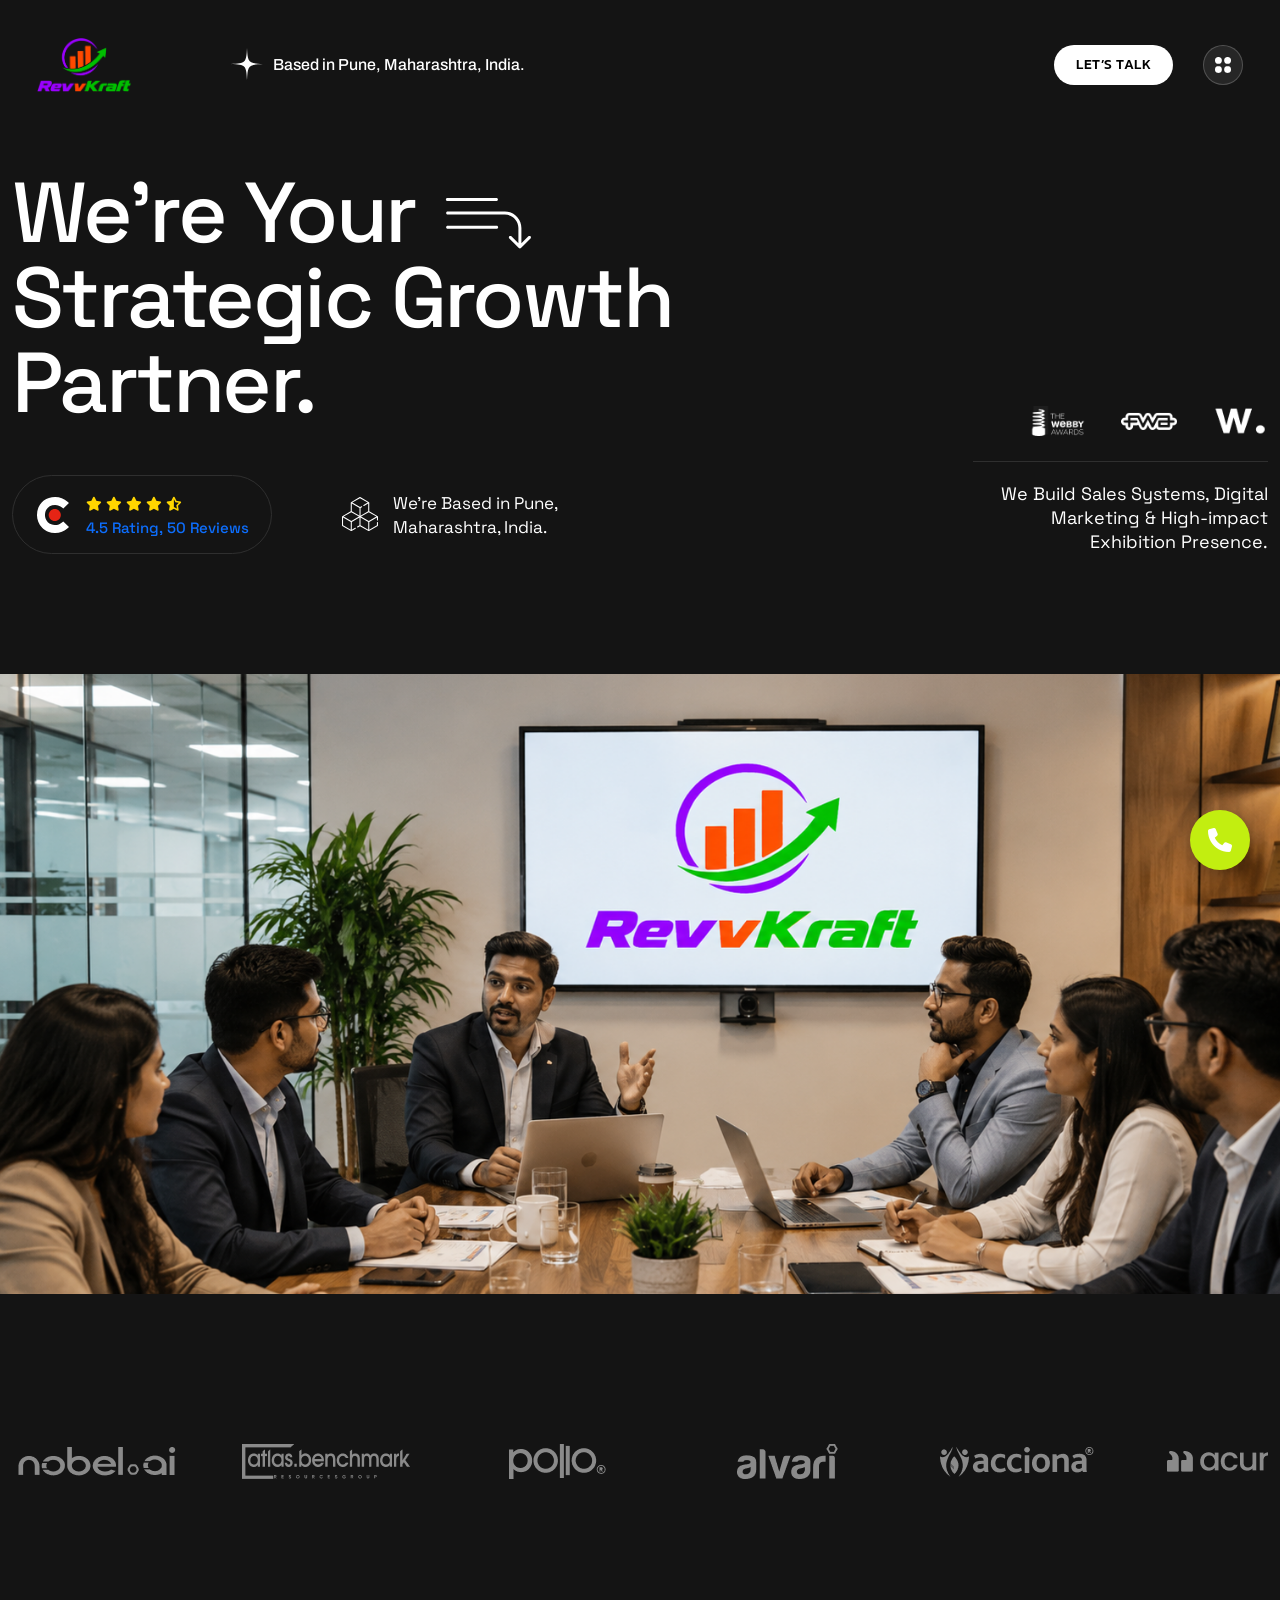
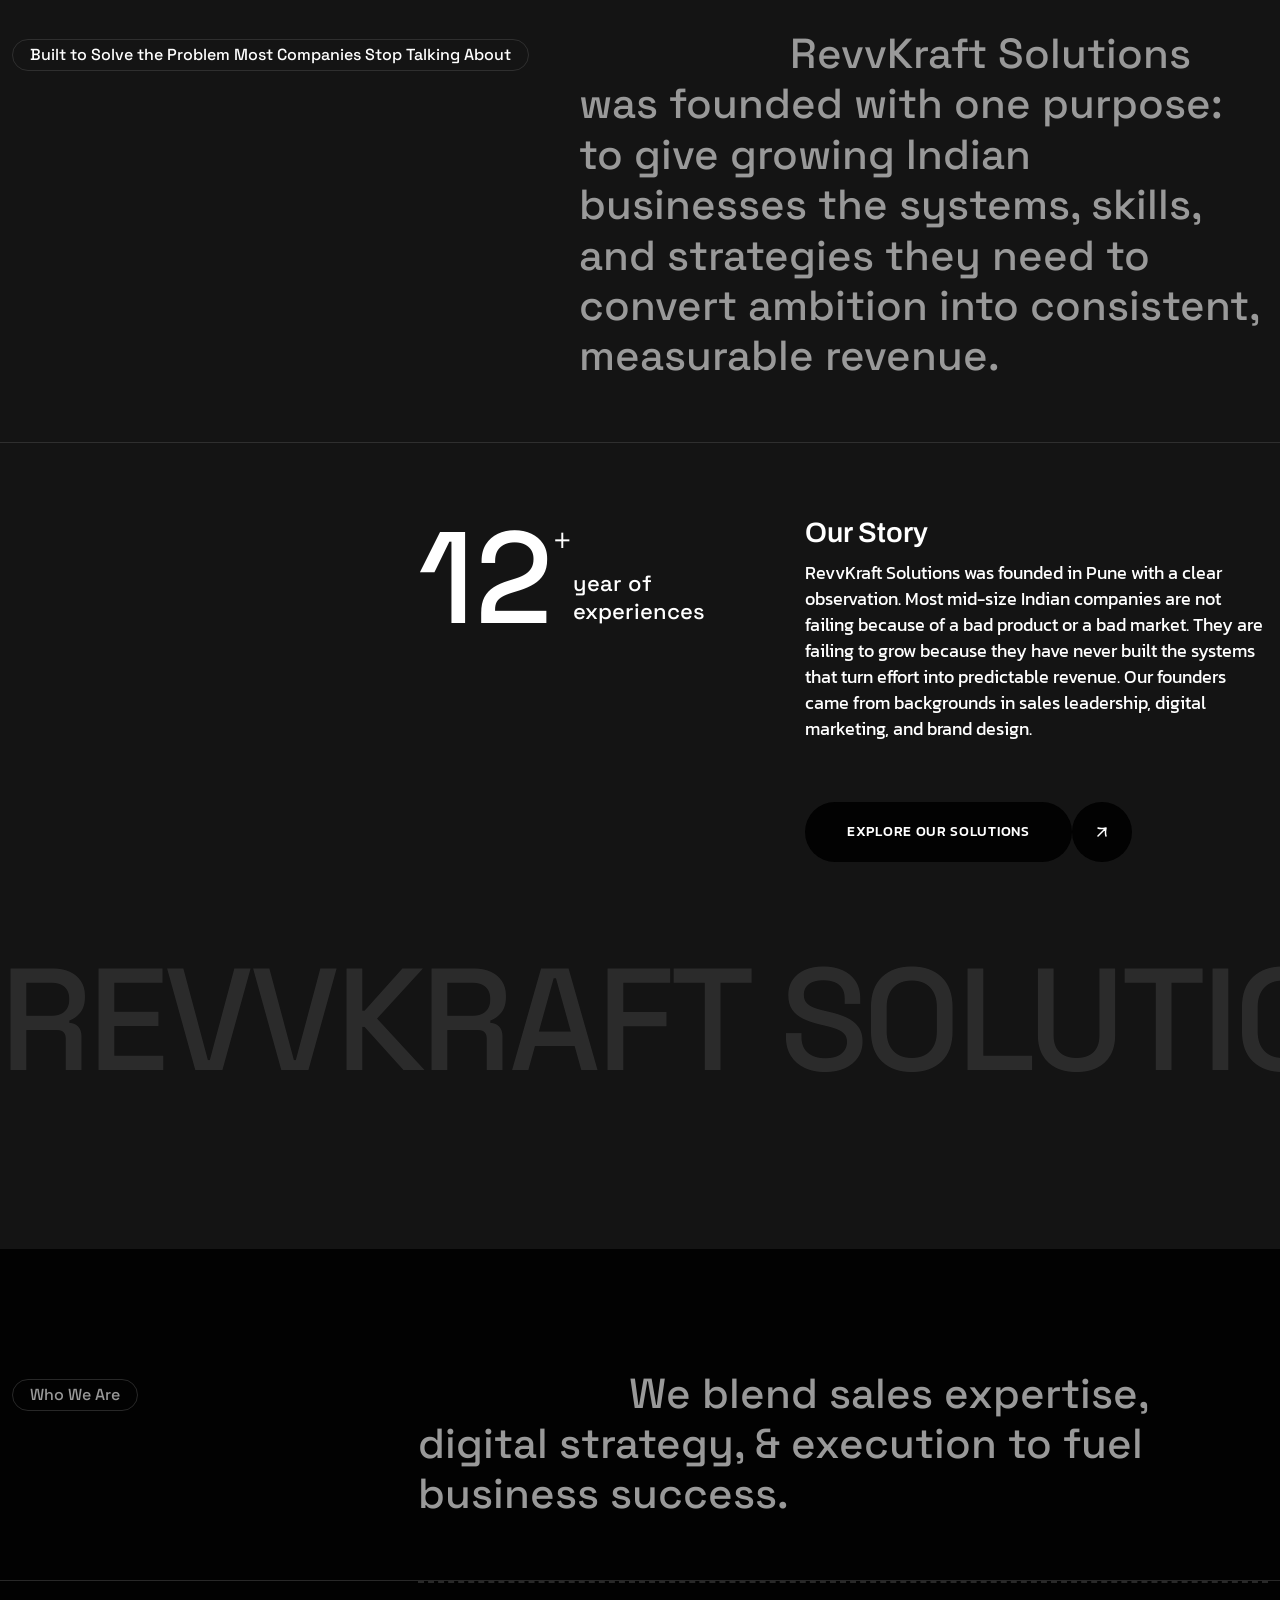
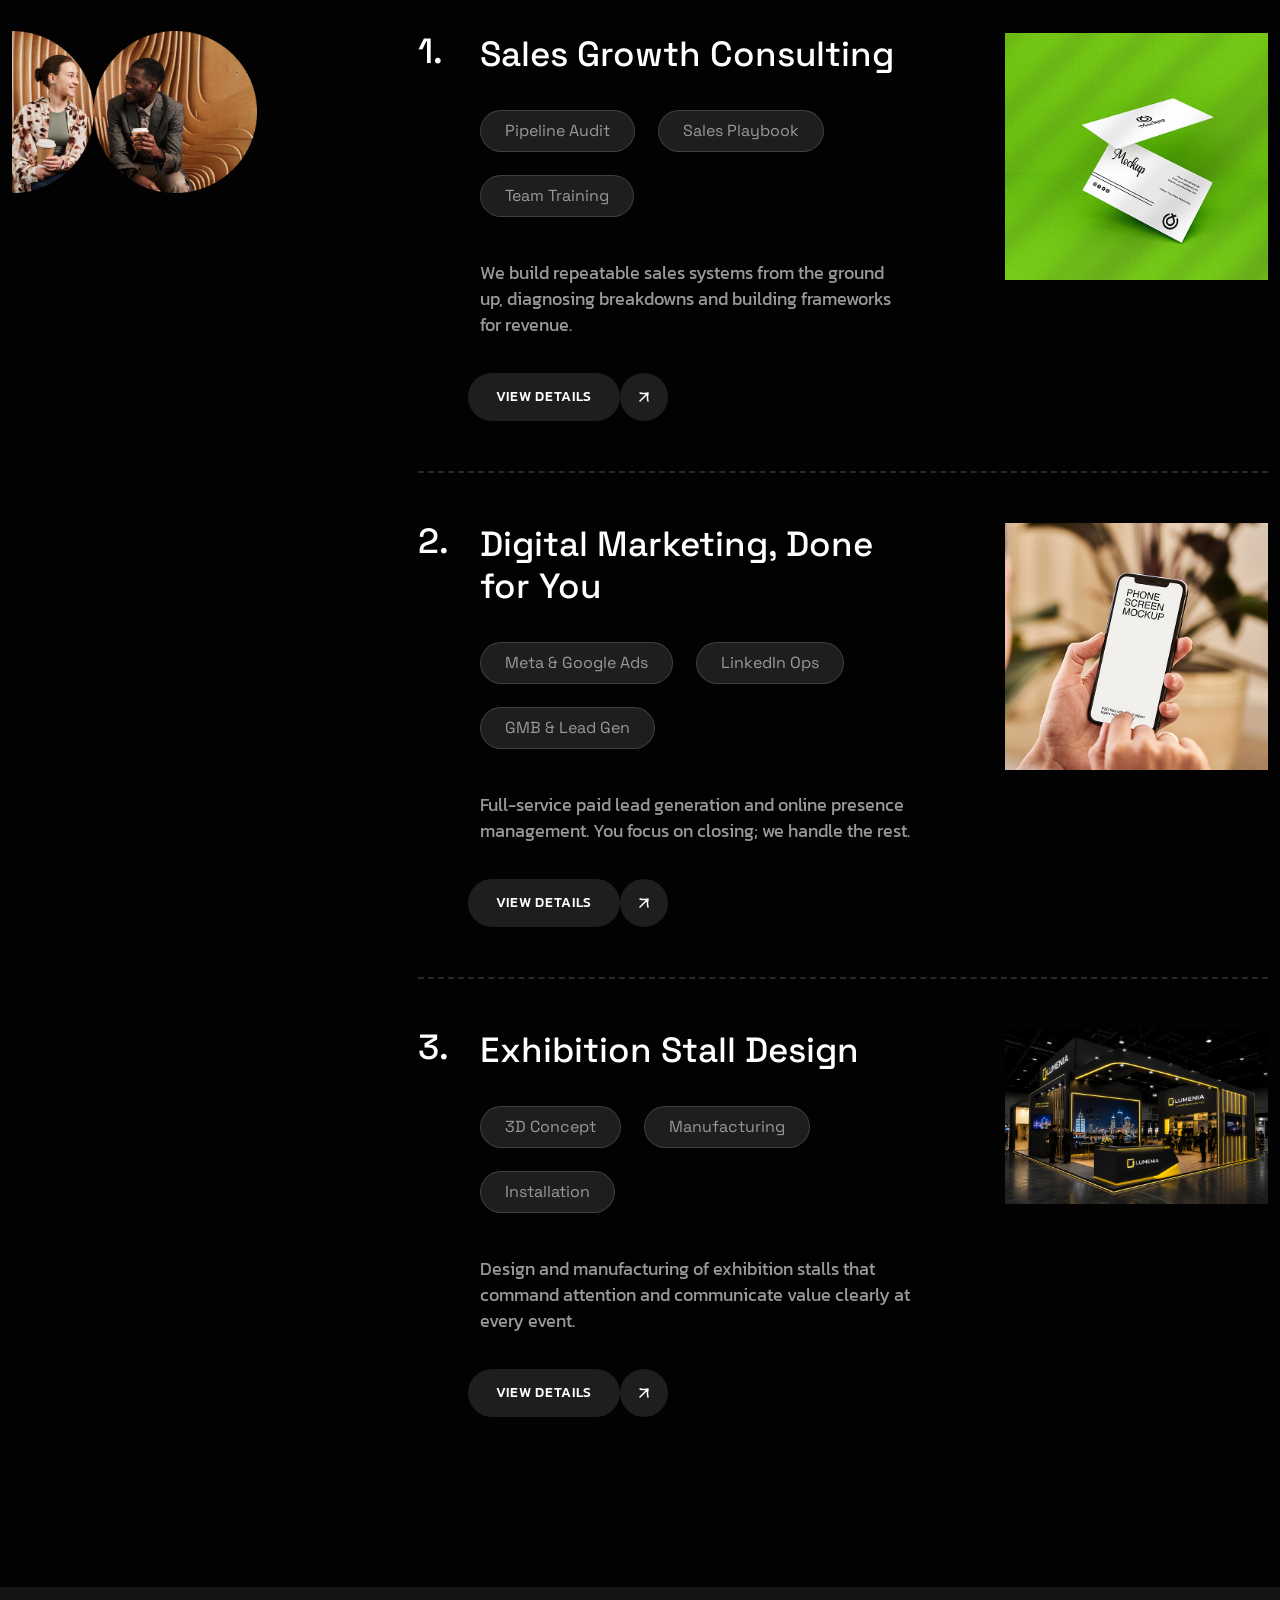
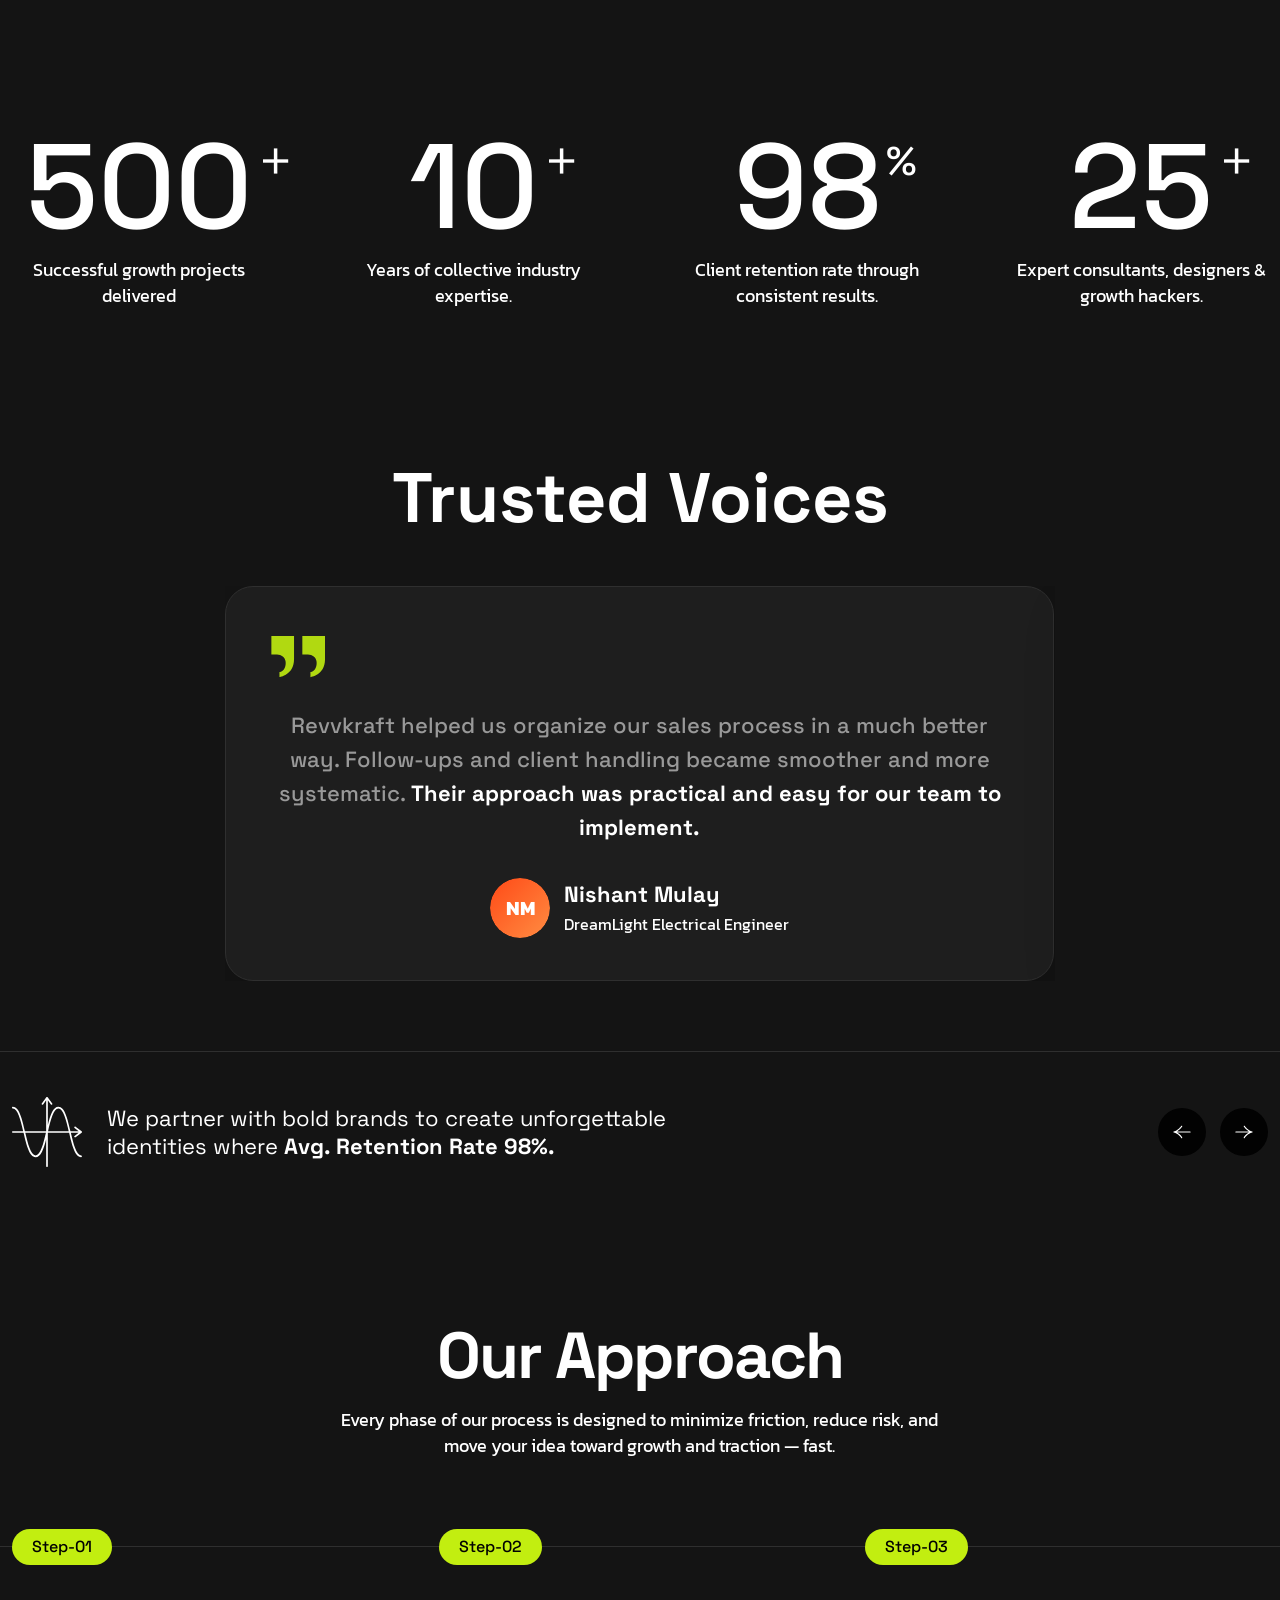
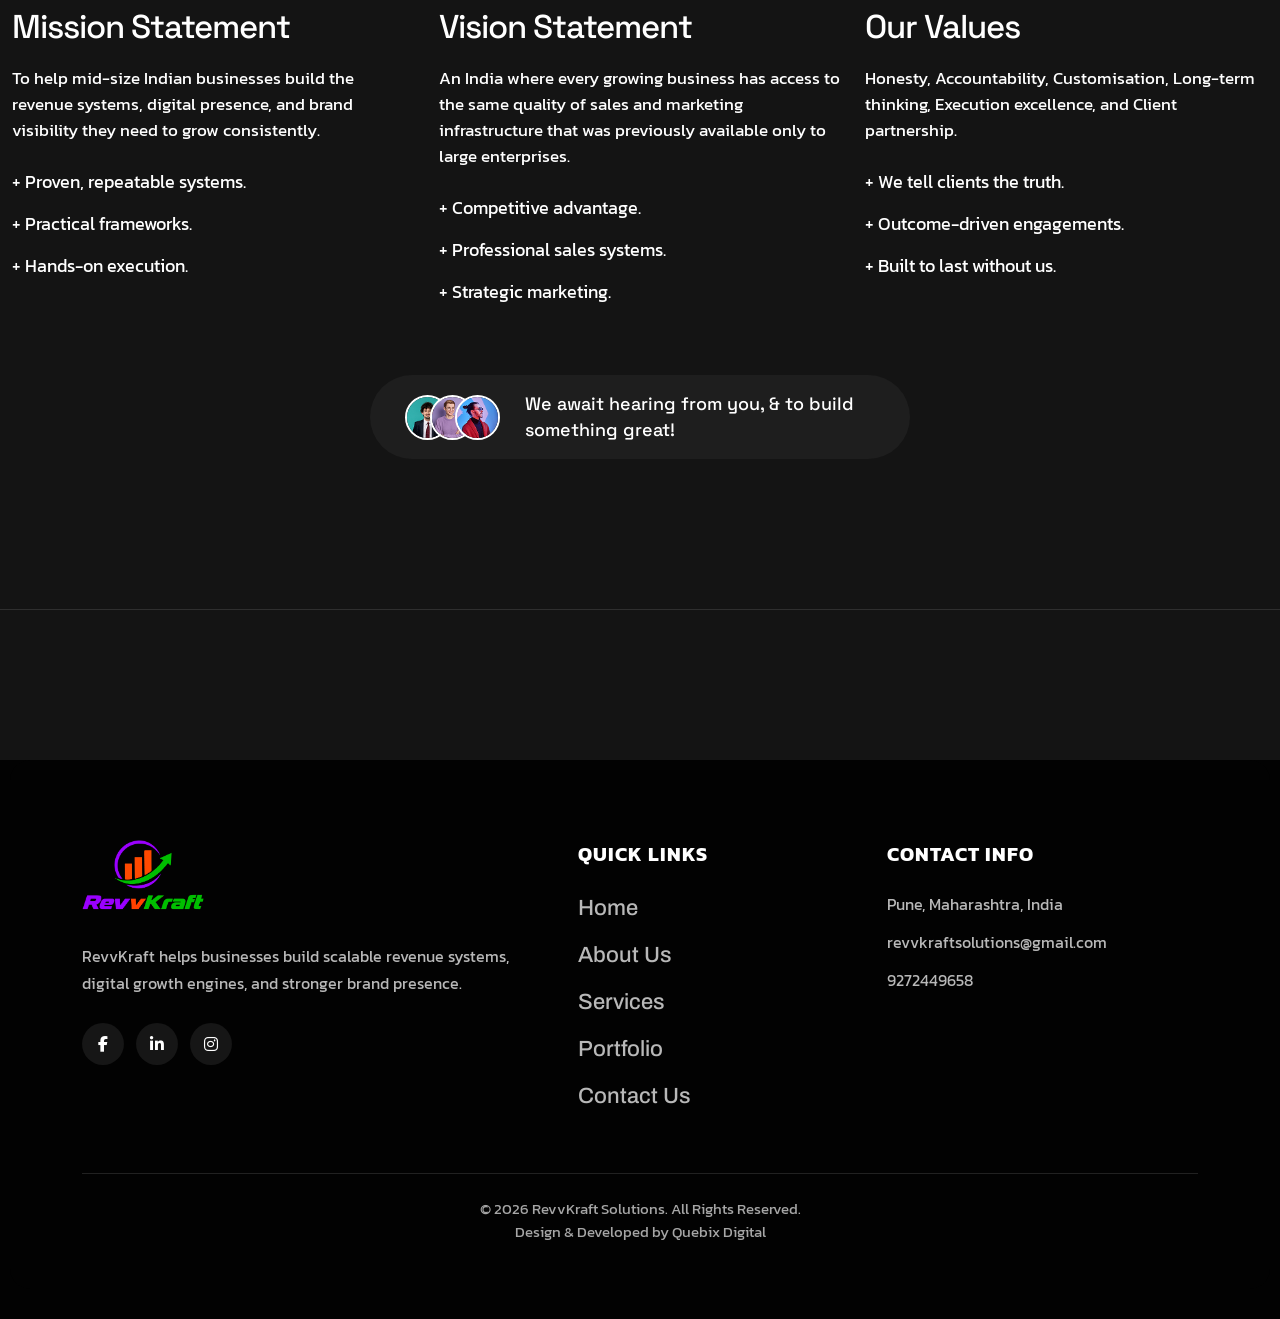
==== commit 599353d6: "ok" ====
--- a/about.html
+++ b/about.html
@@ -446,9 +446,9 @@
                                 <div class="service-content">
                                     <h2><a href="service.html">Digital Marketing, Done for You</a></h2>
                                     <ul>
-                                        <li>Meta Ads</li>
+                                        <li>Meta & Google Ads</li>
                                         <li>LinkedIn Ops</li>
-                                        <li>Lead Gen</li>
+                                        <li>GMB & Lead Gen</li>
                                     </ul>
                                     <p>Full-service paid lead generation and online presence management. You focus on
                                         closing; we handle the rest.</p>
@@ -508,7 +508,7 @@
                                     </a>
                                 </div>
                                 <div class="service-img">
-                                    <img src="assets/images/gallery/service-img3.jpg" alt="3D Art" loading="lazy">
+                                    <img src="assets/images/gallery/ChatGPT Image May 20, 2026, 09_53_32 AM.png" alt="3D Art" loading="lazy">
                                 </div>
                             </div>
                         </div>
@@ -562,17 +562,14 @@
                                                     d="M32.342 6.875V25.5542H37.9929C42.2732 25.5542 46.2481 28.4095 46.5871 32.8064C46.7111 34.4158 46.6626 36.0066 46.2608 37.2349C44.9661 42.515 40.4343 43.066 40.4343 43.066V48.125C40.4343 48.125 55.0005 46.145 55.0005 30.305V6.875L32.342 6.875ZM1.37549 6.875L1.37549 25.5542H7.02636C11.3067 25.5542 15.2815 28.4095 15.6204 32.8064C15.7445 34.4158 15.6959 36.0066 15.2943 37.2349C13.9995 42.515 9.4678 43.066 9.4678 43.066V48.125C9.4678 48.125 24.034 46.145 24.034 30.305V6.875L1.37549 6.875Z" />
                                             </g>
                                         </svg>
-                                        <p>RevvKraft nailed every aspect of our sales system redesign. The system
-                                            overhaul directly reduced our lead leakage. <strong>Their team works fast
-                                                and thinks deep.</strong></p>
+                                        <p>Revvkraft helped us organize our sales process in a much better way. Follow-ups and client handling became smoother and more systematic. <strong>Their approach was practical and easy for our team to implement.</strong></p>
                                         <div class="author-area">
                                             <div class="author-img">
-                                                <img src="assets/images/gallery/testimonial-author-img3.png"
-                                                    alt="Ethan Morales" loading="lazy">
+                                                <div style="width:60px;height:60px;border-radius:50%;background:linear-gradient(135deg,#ff4a17,#ff8c42);display:flex;align-items:center;justify-content:center;font-weight:700;color:#fff;font-size:20px;">NM</div>
                                             </div>
                                             <div class="author-content">
-                                                <h3>Ethan Morales</h3>
-                                                <span>Head of Product, FinovaX</span>
+                                                <h3>Nishant Mulay</h3>
+                                                <span>DreamLight Electrical Engineer</span>
                                             </div>
                                         </div>
                                     </div>
@@ -586,17 +583,14 @@
                                                     d="M32.342 6.875V25.5542H37.9929C42.2732 25.5542 46.2481 28.4095 46.5871 32.8064C46.7111 34.4158 46.6626 36.0066 46.2608 37.2349C44.9661 42.515 40.4343 43.066 40.4343 43.066V48.125C40.4343 48.125 55.0005 46.145 55.0005 30.305V6.875L32.342 6.875ZM1.37549 6.875L1.37549 25.5542H7.02636C11.3067 25.5542 15.2815 28.4095 15.6204 32.8064C15.7445 34.4158 15.6959 36.0066 15.2943 37.2349C13.9995 42.515 9.4678 43.066 9.4678 43.066V48.125C9.4678 48.125 24.034 46.145 24.034 30.305V6.875L1.37549 6.875Z" />
                                             </g>
                                         </svg>
-                                        <p>Working with RevvKraft was a game-changer. Their lead generation systems
-                                            increased our sales pipeline significantly. <strong>They don’t just create
-                                                campaigns—they solve revenue problems.</strong></p>
+                                        <p>Earlier, most of the sales work depended on one person only. Revvkraft helped us build a proper system for the entire team. <strong>Today, the team works more efficiently and with better coordination.</strong></p>
                                         <div class="author-area">
                                             <div class="author-img">
-                                                <img src="assets/images/gallery/testimonial-author-img2.png"
-                                                    alt="Jason Lee" loading="lazy">
+                                                <div style="width:60px;height:60px;border-radius:50%;background:linear-gradient(135deg,#ff4a17,#ff8c42);display:flex;align-items:center;justify-content:center;font-weight:700;color:#fff;font-size:20px;">RK</div>
                                             </div>
                                             <div class="author-content">
-                                                <h3>Jason Lee</h3>
-                                                <span>Co-Founder of OrbitFlow</span>
+                                                <h3>Rohit Kulkarni</h3>
+                                                <span>Rahul Engineering</span>
                                             </div>
                                         </div>
                                     </div>
@@ -610,17 +604,14 @@
                                                     d="M32.342 6.875V25.5542H37.9929C42.2732 25.5542 46.2481 28.4095 46.5871 32.8064C46.7111 34.4158 46.6626 36.0066 46.2608 37.2349C44.9661 42.515 40.4343 43.066 40.4343 43.066V48.125C40.4343 48.125 55.0005 46.145 55.0005 30.305V6.875L32.342 6.875ZM1.37549 6.875L1.37549 25.5542H7.02636C11.3067 25.5542 15.2815 28.4095 15.6204 32.8064C15.7445 34.4158 15.6959 36.0066 15.2943 37.2349C13.9995 42.515 9.4678 43.066 9.4678 43.066V48.125C9.4678 48.125 24.034 46.145 24.034 30.305V6.875L1.37549 6.875Z" />
                                             </g>
                                         </svg>
-                                        <p>We were amazed at how the team transformed our website’s UX. Customer
-                                            feedback has been overwhelmingly positive. <strong>The team makes every
-                                                design decision count.</strong></p>
+                                        <p>RevvKraft transformed how we approach event marketing. Their digital strategy brought us more enquiries in 30 days than we had seen in the previous quarter. <strong>The team is sharp, responsive, and genuinely invested in our growth.</strong></p>
                                         <div class="author-area">
                                             <div class="author-img">
-                                                <img src="assets/images/gallery/testimonial-author-img1.png"
-                                                    alt="Ava T." loading="lazy">
+                                                <div style="width:60px;height:60px;border-radius:50%;background:linear-gradient(135deg,#ff4a17,#ff8c42);display:flex;align-items:center;justify-content:center;font-weight:700;color:#fff;font-size:20px;">VS</div>
                                             </div>
                                             <div class="author-content">
-                                                <h3>Ava T.</h3>
-                                                <span>Founder of BrightNest</span>
+                                                <h3>Vishal Shinde</h3>
+                                                <span>Vignaharta Events</span>
                                             </div>
                                         </div>
                                     </div>
--- a/assets/css/style.css
+++ b/assets/css/style.css
@@ -42565,17 +42565,25 @@
   }
 
   .footer-section.one .footer-menu-list {
-    display: flex;
-    flex-direction: row;
-    flex-wrap: nowrap;
+    display: grid;
+    grid-template-columns: repeat(6, 1fr);
     justify-content: center;
-    gap: 15px;
+    align-items: center;
+    gap: 15px 10px;
     width: 100%;
+    max-width: 320px;
   }
 
   .footer-section.one .footer-menu-list li {
     margin-bottom: 0;
-    flex: 0 0 auto;
+    grid-column: span 2;
+    display: flex;
+    justify-content: center;
+  }
+
+  .footer-section.one .footer-menu-list li:nth-child(4),
+  .footer-section.one .footer-menu-list li:nth-child(5) {
+    grid-column: span 3;
   }
 
   .footer-section.one .footer-menu-list a {
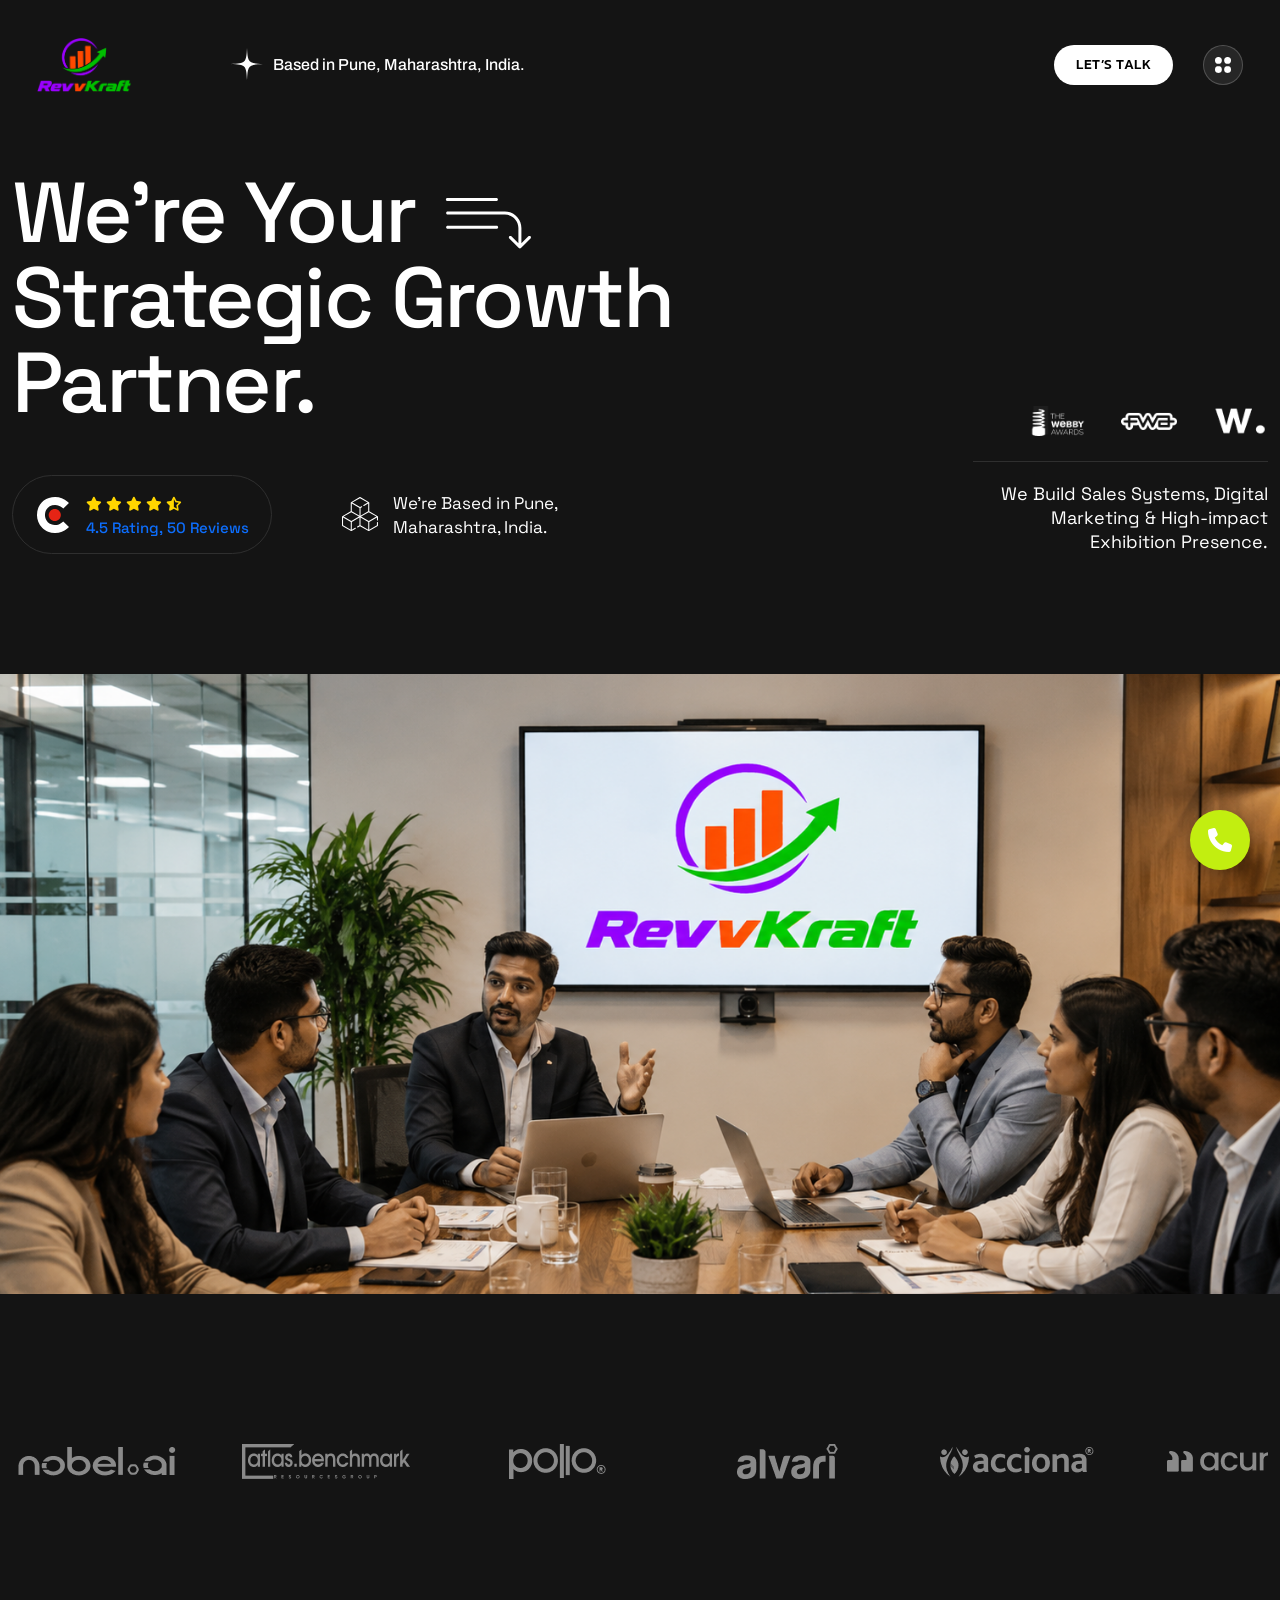
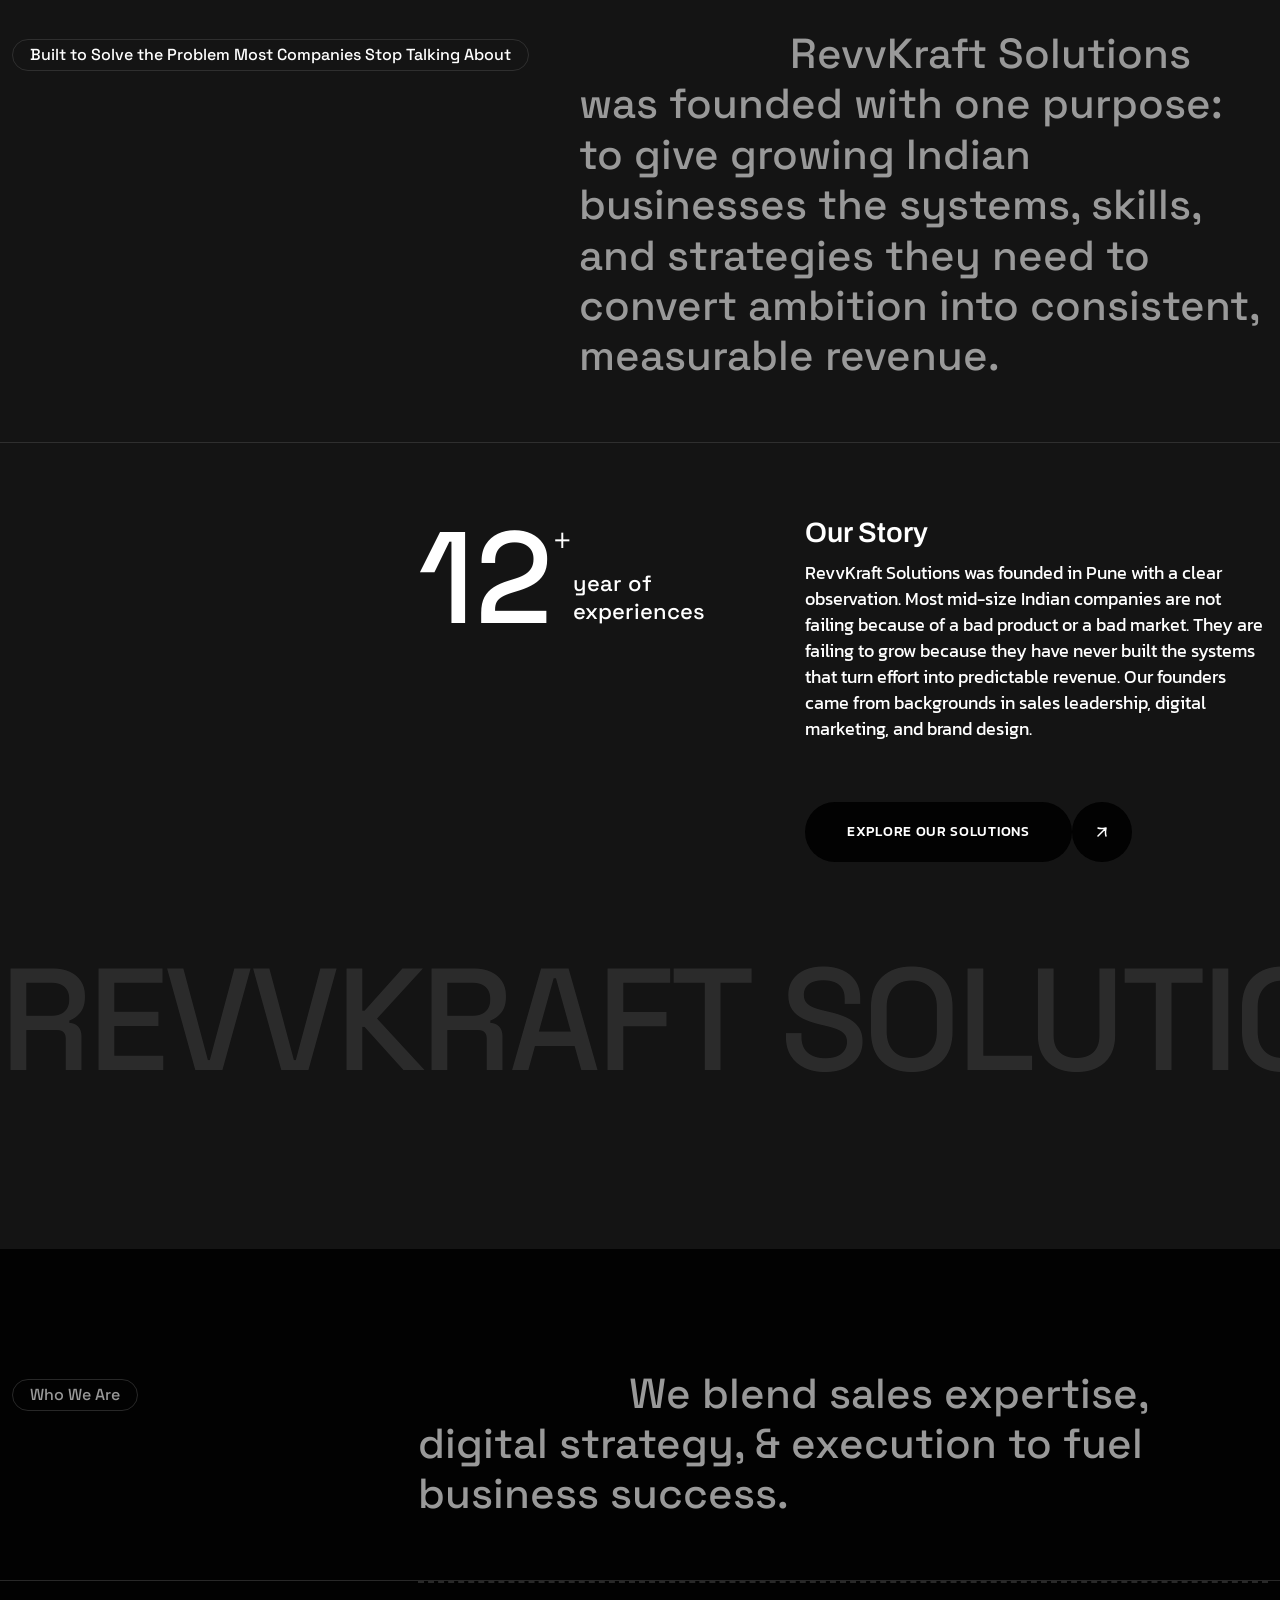
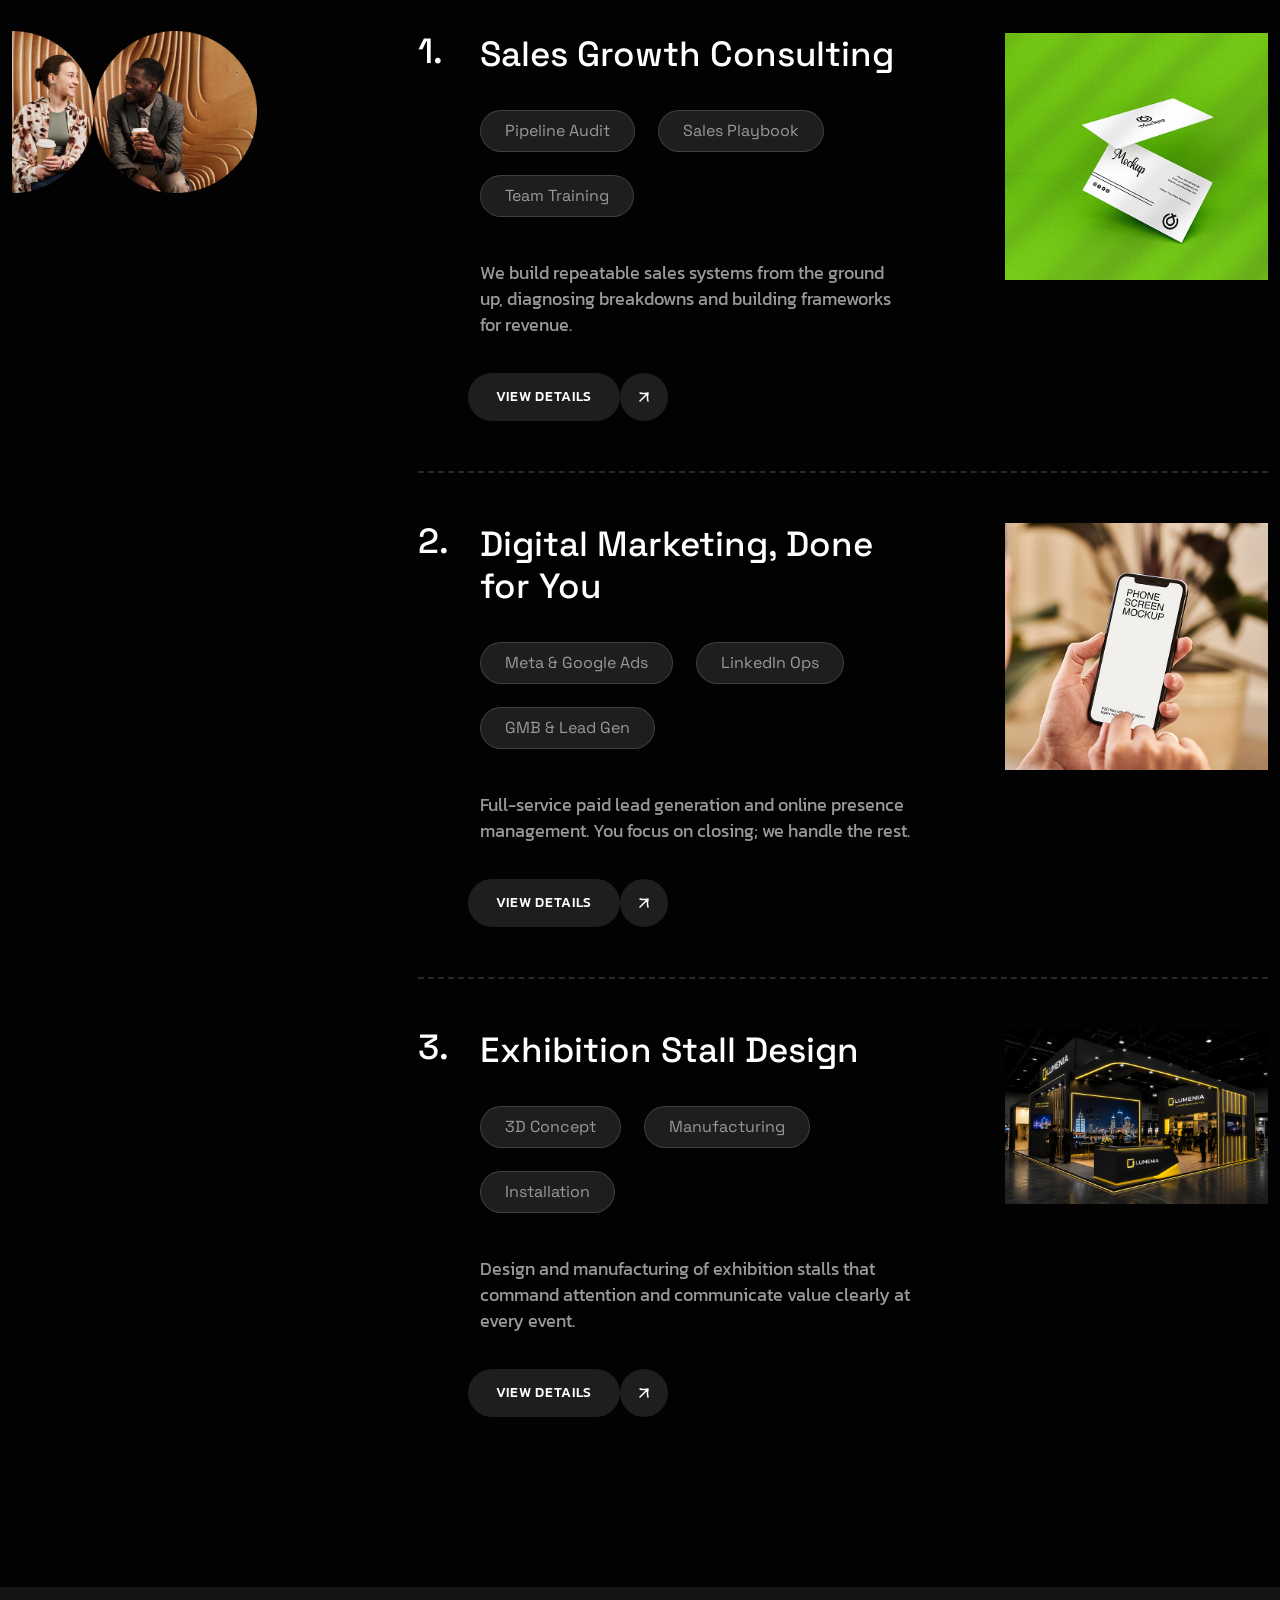
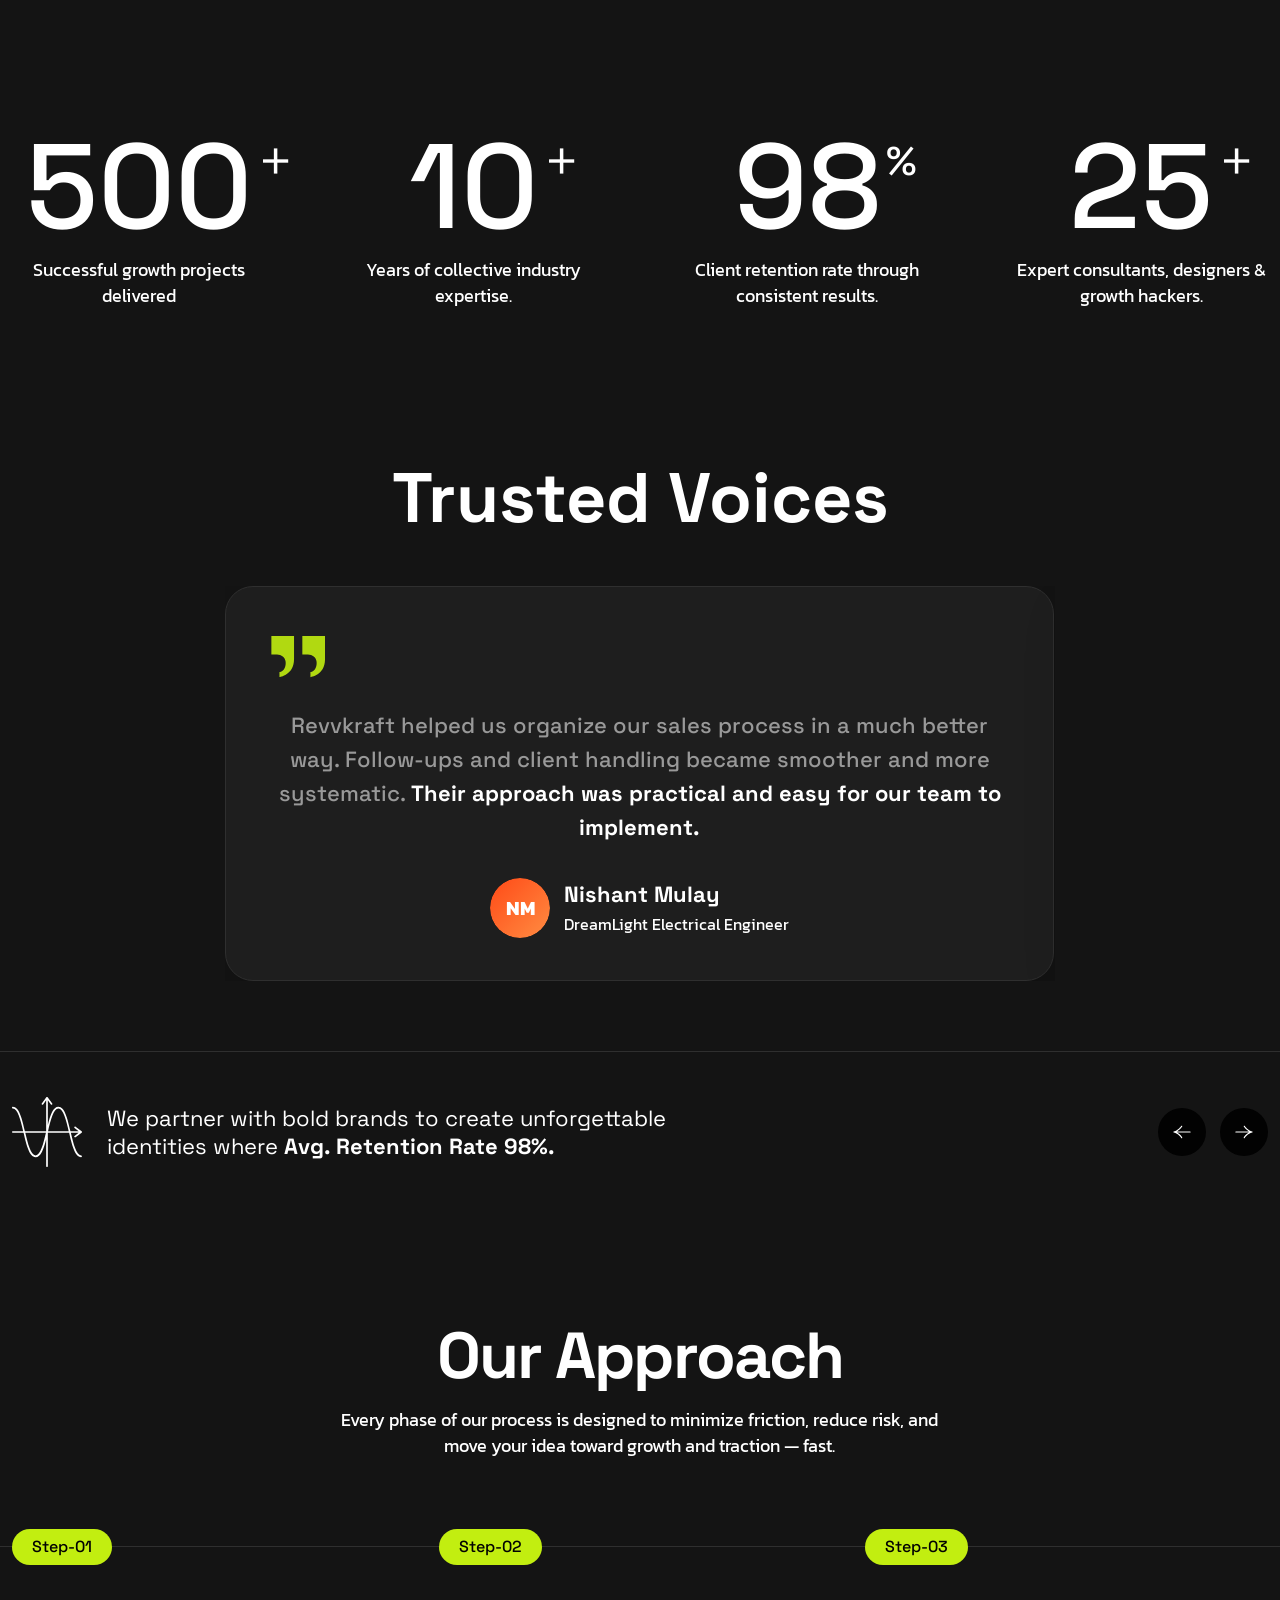
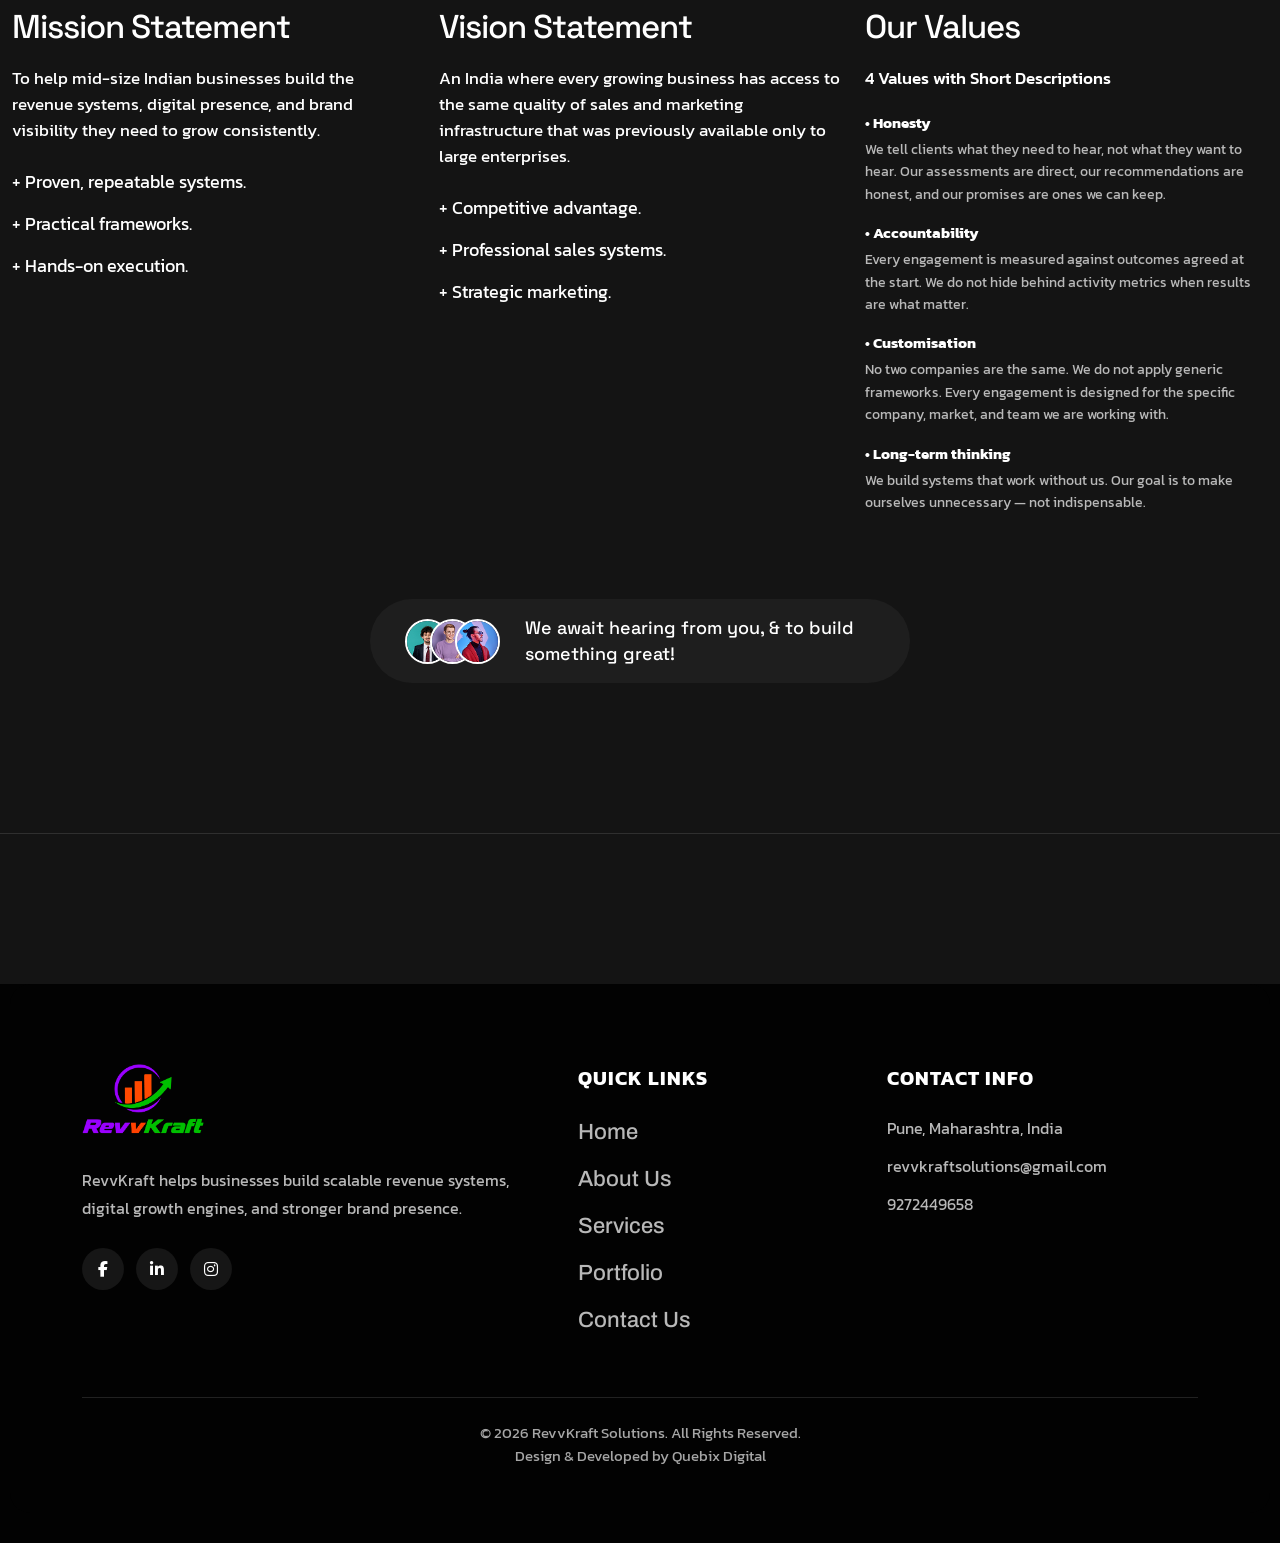
==== commit 268547fe: "ok" ====
--- a/about.html
+++ b/about.html
@@ -28,6 +28,7 @@
     <!--  Style CSS  -->
     <link rel="stylesheet" href="assets/css/root-colors.css">
     <link rel="stylesheet" href="assets/css/style.css">
+    <link rel="stylesheet" href="assets/css/mobile-responsive.css">
     <!-- Title -->
     <title>RevvKraft Solutions - About Us</title>
     <link rel="icon" href="assets/revvkraft-favicon.png" type="image/png">
@@ -705,12 +706,24 @@
                             <div class="single-process">
                                 <span class="step-no">Step-03</span>
                                 <h2>Our Values</h2>
-                                <p>Honesty, Accountability, Customisation, Long-term thinking, Execution excellence, and
-                                    Client partnership.</p>
-                                <ul>
-                                    <li>+ We tell clients the truth.</li>
-                                    <li>+ Outcome-driven engagements.</li>
-                                    <li>+ Built to last without us.</li>
+                                <p style="margin-bottom: 20px; font-weight: 500;">4 Values with Short Descriptions</p>
+                                <ul style="list-style: none; padding-left: 0; margin-bottom: 0;">
+                                    <li style="margin-bottom: 15px; font-size: 14px; line-height: 1.6; color: rgba(255,255,255,0.7);">
+                                        <strong class="text-white" style="font-size: 15px; display: block; margin-bottom: 4px;">• Honesty</strong>
+                                        We tell clients what they need to hear, not what they want to hear. Our assessments are direct, our recommendations are honest, and our promises are ones we can keep.
+                                    </li>
+                                    <li style="margin-bottom: 15px; font-size: 14px; line-height: 1.6; color: rgba(255,255,255,0.7);">
+                                        <strong class="text-white" style="font-size: 15px; display: block; margin-bottom: 4px;">• Accountability</strong>
+                                        Every engagement is measured against outcomes agreed at the start. We do not hide behind activity metrics when results are what matter.
+                                    </li>
+                                    <li style="margin-bottom: 15px; font-size: 14px; line-height: 1.6; color: rgba(255,255,255,0.7);">
+                                        <strong class="text-white" style="font-size: 15px; display: block; margin-bottom: 4px;">• Customisation</strong>
+                                        No two companies are the same. We do not apply generic frameworks. Every engagement is designed for the specific company, market, and team we are working with.
+                                    </li>
+                                    <li style="margin-bottom: 15px; font-size: 14px; line-height: 1.6; color: rgba(255,255,255,0.7);">
+                                        <strong class="text-white" style="font-size: 15px; display: block; margin-bottom: 4px;">• Long-term thinking</strong>
+                                        We build systems that work without us. Our goal is to make ourselves unnecessary — not indispensable.
+                                    </li>
                                 </ul>
                             </div>
                         </div>
--- a/assets/css/mobile-responsive.css
+++ b/assets/css/mobile-responsive.css
@@ -0,0 +1,560 @@
+/* ============================================================
+   RevvKraft Solutions — Mobile Responsive Overrides
+   Covers: index, about, service, contact, portfolio
+   ============================================================ */
+
+/* ── Global overflow guard ─────────────────────────────────── */
+html, body {
+    overflow-x: hidden !important;
+    max-width: 100vw;
+}
+
+img {
+    max-width: 100%;
+    height: auto;
+}
+
+/* ── Floating Call Button — smaller on mobile ──────────────── */
+@media (max-width: 576px) {
+    .floating-call-btn {
+        width: 50px !important;
+        height: 50px !important;
+        bottom: 20px !important;
+        right: 15px !important;
+        font-size: 20px !important;
+    }
+}
+
+/* ================================================================
+   TABLET BREAKPOINT  (max-width: 991px)
+   ================================================================ */
+@media (max-width: 991px) {
+
+    /* ── Header / Nav ──────────────────────────────────────── */
+    .header-area .container-fluid {
+        padding-left: 15px !important;
+        padding-right: 15px !important;
+    }
+    .logo-and-location-area {
+        gap: 20px !important;
+    }
+    .company-logo img {
+        max-width: 140px !important;
+    }
+    .nav-right .primary-btn1 {
+        padding: 10px 18px !important;
+        font-size: 13px !important;
+    }
+
+    /* ── Breadcrumb Titles ─────────────────────────────────── */
+    .breadcrumb-content h1 {
+        font-size: clamp(28px, 6vw, 48px) !important;
+    }
+
+    /* ── Section Title .two  (About page banner) ───────────── */
+    .about-title-area .section-title.two {
+        flex-direction: column !important;
+        align-items: flex-start !important;
+        gap: 15px !important;
+        width: 100% !important;
+        overflow: hidden;
+    }
+    .about-title-area .section-title.two span {
+        white-space: normal !important;
+        display: inline-block !important;
+        max-width: 100% !important;
+        margin-bottom: 10px !important;
+    }
+    .about-title-area .section-title.two h2 {
+        font-size: clamp(20px, 5vw, 32px) !important;
+        line-height: 1.4 !important;
+        width: 100% !important;
+        word-wrap: break-word;
+        overflow-wrap: break-word;
+    }
+
+    /* ── Section Title .five  (Service page capability headings) */
+    .section-title.five h2 {
+        font-size: clamp(22px, 5vw, 36px) !important;
+        line-height: 1.35 !important;
+    }
+
+    /* ── About page — banner content ──────────────────────── */
+    .about-banner-content .title-area h1 {
+        font-size: clamp(26px, 6vw, 42px) !important;
+    }
+    .about-banner-content .banner-content p {
+        font-size: 15px !important;
+    }
+    .about-banner-content .short-info span {
+        font-size: 13px !important;
+    }
+
+    /* ── About page — counter & story section ─────────────── */
+    .counter-and-content-wrap {
+        flex-direction: column !important;
+        gap: 30px !important;
+    }
+    .counter-and-content-wrap .counter-area {
+        text-align: center !important;
+    }
+
+    /* ── About page — team section ────────────────────────── */
+    .about2-team-section .team-card {
+        margin-bottom: 30px !important;
+    }
+
+    /* ── Index — service section title scaling ─────────────── */
+    .home1-services-section .section-title h2 {
+        font-size: clamp(26px, 5vw, 36px) !important;
+    }
+    .home1-services-section .section-title p {
+        font-size: 16px !important;
+    }
+    .home1-services-section .service-card {
+        border-radius: 24px !important;
+        padding: 25px 20px !important;
+    }
+    .home1-services-section .service-content h3 {
+        font-size: 22px !important;
+    }
+    .home1-services-section .service-img {
+        max-width: 100% !important;
+    }
+
+    /* ── Index — contact section scaling ───────────────────── */
+    .home1-contact-section .section-title h2 {
+        font-size: clamp(26px, 5vw, 36px) !important;
+    }
+    .home1-contact-section .contact-form-card {
+        padding: 30px !important;
+        border-radius: 24px !important;
+    }
+
+    /* ── Index — banner scaling ────────────────────────────── */
+    .home1-banner-section .title-area h1 {
+        font-size: clamp(28px, 7vw, 50px) !important;
+        line-height: 1.2 !important;
+    }
+    .home1-banner-section .banner-content p {
+        font-size: 15px !important;
+    }
+
+    /* ── Portfolio — CTA heading ───────────────────────────── */
+    .portfolio-cta-section h2 {
+        font-size: clamp(28px, 6vw, 42px) !important;
+    }
+    .portfolio-process-section h2 {
+        font-size: clamp(26px, 5vw, 36px) !important;
+    }
+
+    /* ── Portfolio — case study cards ──────────────────────── */
+    .case-study-card,
+    .case-study-card.reverse {
+        flex-direction: column !important;
+        padding: 30px !important;
+        gap: 30px !important;
+        border-radius: 24px !important;
+    }
+    .cs-title {
+        font-size: 28px !important;
+    }
+
+    /* ── Service page — inline h2 headings at 40px ────────── */
+    .home7-service-section .service-wrapper h2 {
+        font-size: clamp(24px, 5vw, 34px) !important;
+    }
+    .home7-service-section .service-wrapper h4 {
+        font-size: 20px !important;
+    }
+    .home7-service-section .service-wrapper p {
+        font-size: 16px !important;
+    }
+    .home7-service-section .service-wrapper ul li {
+        font-size: 15px !important;
+    }
+
+    /* ── Service page — process section stacking ──────────── */
+    .service-page-process-section .service-page-process-wrapper,
+    .service-page-process-section .process-wrap,
+    .service-page-process-section .process-and-vector-area,
+    .service-page-process-section .process-list {
+        display: block !important;
+        width: 100% !important;
+        height: auto !important;
+    }
+    .service-page-process-section .single-process {
+        width: 100% !important;
+        height: auto !important;
+        padding: 40px 20px !important;
+        flex: none !important;
+        border-right: none !important;
+        border-bottom: 1px solid rgba(255, 255, 255, 0.08) !important;
+    }
+    .service-page-process-section .single-process .decoration-lines {
+        display: none !important;
+    }
+    .service-page-process-section .process-progress-container {
+        display: none !important;
+    }
+
+    /* ── Contact page — map iframe ────────────────────────── */
+    .contact-map-section iframe {
+        height: 300px !important;
+    }
+
+    /* ── Footer — responsive column stacking ──────────────── */
+    .footer-main {
+        flex-direction: column !important;
+        gap: 30px !important;
+    }
+    .footer-widget {
+        width: 100% !important;
+    }
+    .footer-bottom {
+        flex-direction: column !important;
+        text-align: center !important;
+        gap: 5px !important;
+    }
+
+    /* ── Partner / Marquee text ────────────────────────────── */
+    .partner-text {
+        font-size: 18px !important;
+        margin: 0 20px !important;
+    }
+}
+
+/* ================================================================
+   PROCESS SECTION  (max-width: 1199px — kicks in before tablet)
+   ================================================================ */
+@media (max-width: 1199px) {
+    .service-page-process-section .service-page-process-wrapper,
+    .service-page-process-section .process-wrap,
+    .service-page-process-section .process-and-vector-area,
+    .service-page-process-section .process-list {
+        display: block !important;
+        width: 100% !important;
+        height: auto !important;
+    }
+    .service-page-process-section .single-process {
+        width: 100% !important;
+        height: auto !important;
+        padding: 50px 20px !important;
+        flex: none !important;
+        border-right: none !important;
+        border-bottom: 1px solid rgba(255, 255, 255, 0.08) !important;
+    }
+    .service-page-process-section .single-process .decoration-lines {
+        display: none !important;
+    }
+    .service-page-process-section .process-progress-container {
+        display: none !important;
+    }
+}
+
+/* ================================================================
+   MOBILE BREAKPOINT  (max-width: 767px)
+   ================================================================ */
+@media (max-width: 767px) {
+
+    /* ── Global spacing reductions ─────────────────────────── */
+    .mb-150 {
+        margin-bottom: 80px !important;
+    }
+    .mb-100 {
+        margin-bottom: 50px !important;
+    }
+    .mb-70 {
+        margin-bottom: 40px !important;
+    }
+    .pb-50 {
+        padding-bottom: 30px !important;
+    }
+
+    /* ── Header ────────────────────────────────────────────── */
+    .company-logo img {
+        max-width: 120px !important;
+    }
+    .nav-right .primary-btn1 {
+        padding: 8px 14px !important;
+        font-size: 12px !important;
+    }
+
+    /* ── Breadcrumb ────────────────────────────────────────── */
+    .breadcrumb-content h1 {
+        font-size: clamp(24px, 7vw, 36px) !important;
+    }
+    .breadcrumb-image-section .breadcrumb-img {
+        height: auto !important;
+        max-height: 250px !important;
+    }
+    .breadcrumb-image-section .breadcrumb-img img {
+        height: auto !important;
+        max-height: 250px !important;
+        object-fit: cover !important;
+    }
+
+    /* ── Service page — process image ─────────────────────── */
+    .service-page-process-section .service-page-process-img {
+        height: 250px !important;
+    }
+    .service-page-process-section .single-process h2 {
+        font-size: clamp(20px, 5vw, 28px) !important;
+    }
+
+    /* ── Index — banner ───────────────────────────────────── */
+    .home1-banner-section .title-area h1 {
+        font-size: clamp(24px, 8vw, 36px) !important;
+    }
+    .home1-banner-section .banner-content p {
+        font-size: 14px !important;
+        line-height: 1.6 !important;
+    }
+    .btn-and-rating-area {
+        flex-direction: column !important;
+        gap: 15px !important;
+        align-items: flex-start !important;
+    }
+    .banner-img-wrap {
+        margin-top: 30px !important;
+    }
+
+    /* ── Index — service cards ─────────────────────────────── */
+    .home1-services-section {
+        padding: 60px 0 !important;
+    }
+    .home1-services-section .service-card {
+        border-radius: 20px !important;
+        padding: 20px 18px !important;
+    }
+    .home1-services-section .service-content h3 {
+        font-size: 20px !important;
+    }
+    .home1-services-section .service-content p {
+        font-size: 14px !important;
+        max-width: 100% !important;
+    }
+    .home1-services-section .service-number {
+        font-size: 40px !important;
+    }
+
+    /* ── Index — contact section ───────────────────────────── */
+    .home1-contact-section {
+        padding: 60px 0 !important;
+    }
+    .home1-contact-section .contact-form-card {
+        padding: 20px !important;
+        border-radius: 20px !important;
+    }
+    .home1-contact-section .form-group input,
+    .home1-contact-section .form-group textarea {
+        padding: 14px 18px !important;
+        font-size: 14px !important;
+        border-radius: 12px !important;
+    }
+
+    /* ── About page — banner ──────────────────────────────── */
+    .about-banner-content .title-area h1 {
+        font-size: clamp(22px, 7vw, 32px) !important;
+    }
+    .award-area .award-list {
+        gap: 15px !important;
+    }
+    .award-area .award-list li img {
+        max-width: 80px !important;
+    }
+
+    /* ── About page — values section ──────────────────────── */
+    .about2-page-process-section .process-step-card,
+    .home3-about-section .about-content h3 {
+        font-size: 22px !important;
+    }
+
+    /* ── About page — testimonials ────────────────────────── */
+    .home2-testimonial-section .testimonial-card,
+    .home1-testimonial-section .testimonial-card {
+        padding: 20px 16px !important;
+    }
+
+    /* ── Portfolio — cards ─────────────────────────────────── */
+    .case-study-card {
+        padding: 20px !important;
+        border-radius: 20px !important;
+        margin-bottom: 40px !important;
+    }
+    .cs-title {
+        font-size: 22px !important;
+    }
+    .cs-description {
+        font-size: 15px !important;
+        margin-bottom: 20px !important;
+    }
+    .cs-image-wrapper {
+        border-radius: 16px !important;
+    }
+    .cs-metric h4 {
+        font-size: 24px !important;
+    }
+    .cs-grid {
+        grid-template-columns: 1fr !important;
+        gap: 15px !important;
+    }
+
+    /* ── Portfolio — process section step numbers ──────────── */
+    .portfolio-process-section h1 {
+        font-size: 40px !important;
+    }
+    .portfolio-process-section h3 {
+        font-size: 20px !important;
+    }
+
+    /* ── Portfolio — CTA section ───────────────────────────── */
+    .portfolio-cta-section {
+        padding: 60px 0 !important;
+    }
+    .portfolio-cta-section h2 {
+        font-size: clamp(24px, 7vw, 36px) !important;
+        line-height: 1.3 !important;
+    }
+    .portfolio-cta-section p {
+        font-size: 16px !important;
+    }
+
+    /* ── Contact page — form ──────────────────────────────── */
+    .contact-form-wrap .section-title h2 {
+        font-size: clamp(22px, 6vw, 32px) !important;
+    }
+    .contact-map-section iframe {
+        height: 250px !important;
+    }
+
+    /* ── Footer ────────────────────────────────────────────── */
+    .footer-section .footer-wrapper {
+        padding: 40px 0 !important;
+    }
+    .footer-widget .widget-title {
+        font-size: 18px !important;
+    }
+}
+
+/* ================================================================
+   SMALL MOBILE  (max-width: 576px)
+   ================================================================ */
+@media (max-width: 576px) {
+
+    /* ── Container padding ─────────────────────────────────── */
+    .container,
+    .container-fluid,
+    .container-fluid.one {
+        padding-left: 15px !important;
+        padding-right: 15px !important;
+    }
+
+    /* ── About page — bottom area text behind call btn ────── */
+    .about2-page-process-section .bottom-area {
+        padding-right: 70px !important;
+        text-align: left !important;
+    }
+    .about2-page-process-section .bottom-area span {
+        font-size: 14px !important;
+        line-height: 1.4 !important;
+        display: inline-block;
+    }
+
+    /* ── Service page — inline font sizes override ────────── */
+    .home7-service-section .service-wrapper h2 {
+        font-size: 22px !important;
+    }
+    .home7-service-section .service-wrapper h4 {
+        font-size: 18px !important;
+    }
+    .home7-service-section .service-wrapper p {
+        font-size: 14px !important;
+    }
+    .home7-service-section .service-wrapper ul li {
+        font-size: 14px !important;
+        line-height: 1.6 !important;
+    }
+
+    /* ── Service page — "Who This Is For" box ─────────────── */
+    .home7-service-section .service-wrapper div[style*="border-left"] {
+        padding: 15px !important;
+        font-size: 14px !important;
+    }
+
+    /* ── Index — banner rating area ───────────────────────── */
+    .rating-area {
+        gap: 8px !important;
+    }
+    .rating-area .content span {
+        font-size: 12px !important;
+    }
+
+    /* ── Index — testimonial cards ─────────────────────────── */
+    .home1-testimonial-section .testimonial-content p {
+        font-size: 14px !important;
+    }
+
+    /* ── Scroll text ───────────────────────────────────────── */
+    .scroll-text-section h2 {
+        font-size: clamp(30px, 10vw, 60px) !important;
+    }
+
+    /* ── About — section title two h2 further reduction ───── */
+    .about-title-area .section-title.two h2 {
+        font-size: clamp(18px, 4.5vw, 26px) !important;
+    }
+
+    /* ── Portfolio — inline heading scaling ────────────────── */
+    .portfolio-cta-section h2 {
+        font-size: clamp(22px, 7vw, 30px) !important;
+    }
+
+    /* ── Award section ─────────────────────────────────────── */
+    .home7-award-section .section-title.five h2 {
+        font-size: clamp(18px, 5vw, 26px) !important;
+    }
+
+    /* ── General list / paragraph safety ───────────────────── */
+    ul, ol {
+        padding-left: 0 !important;
+    }
+}
+
+/* ================================================================
+   EXTRA-SMALL  (max-width: 390px — iPhone 14 / SE)
+   ================================================================ */
+@media (max-width: 390px) {
+
+    .company-logo img {
+        max-width: 100px !important;
+    }
+    .nav-right .primary-btn1 {
+        padding: 6px 10px !important;
+        font-size: 11px !important;
+    }
+    .breadcrumb-content h1 {
+        font-size: 22px !important;
+    }
+    .home1-banner-section .title-area h1 {
+        font-size: 22px !important;
+    }
+    .home1-services-section .section-title h2 {
+        font-size: 24px !important;
+    }
+    .cs-title {
+        font-size: 20px !important;
+    }
+    .about-title-area .section-title.two h2 {
+        font-size: 17px !important;
+    }
+    .home7-service-section .service-wrapper h2 {
+        font-size: 20px !important;
+    }
+    .portfolio-cta-section h2 {
+        font-size: 20px !important;
+    }
+    .contact-form-wrap .section-title h2 {
+        font-size: 20px !important;
+    }
+}
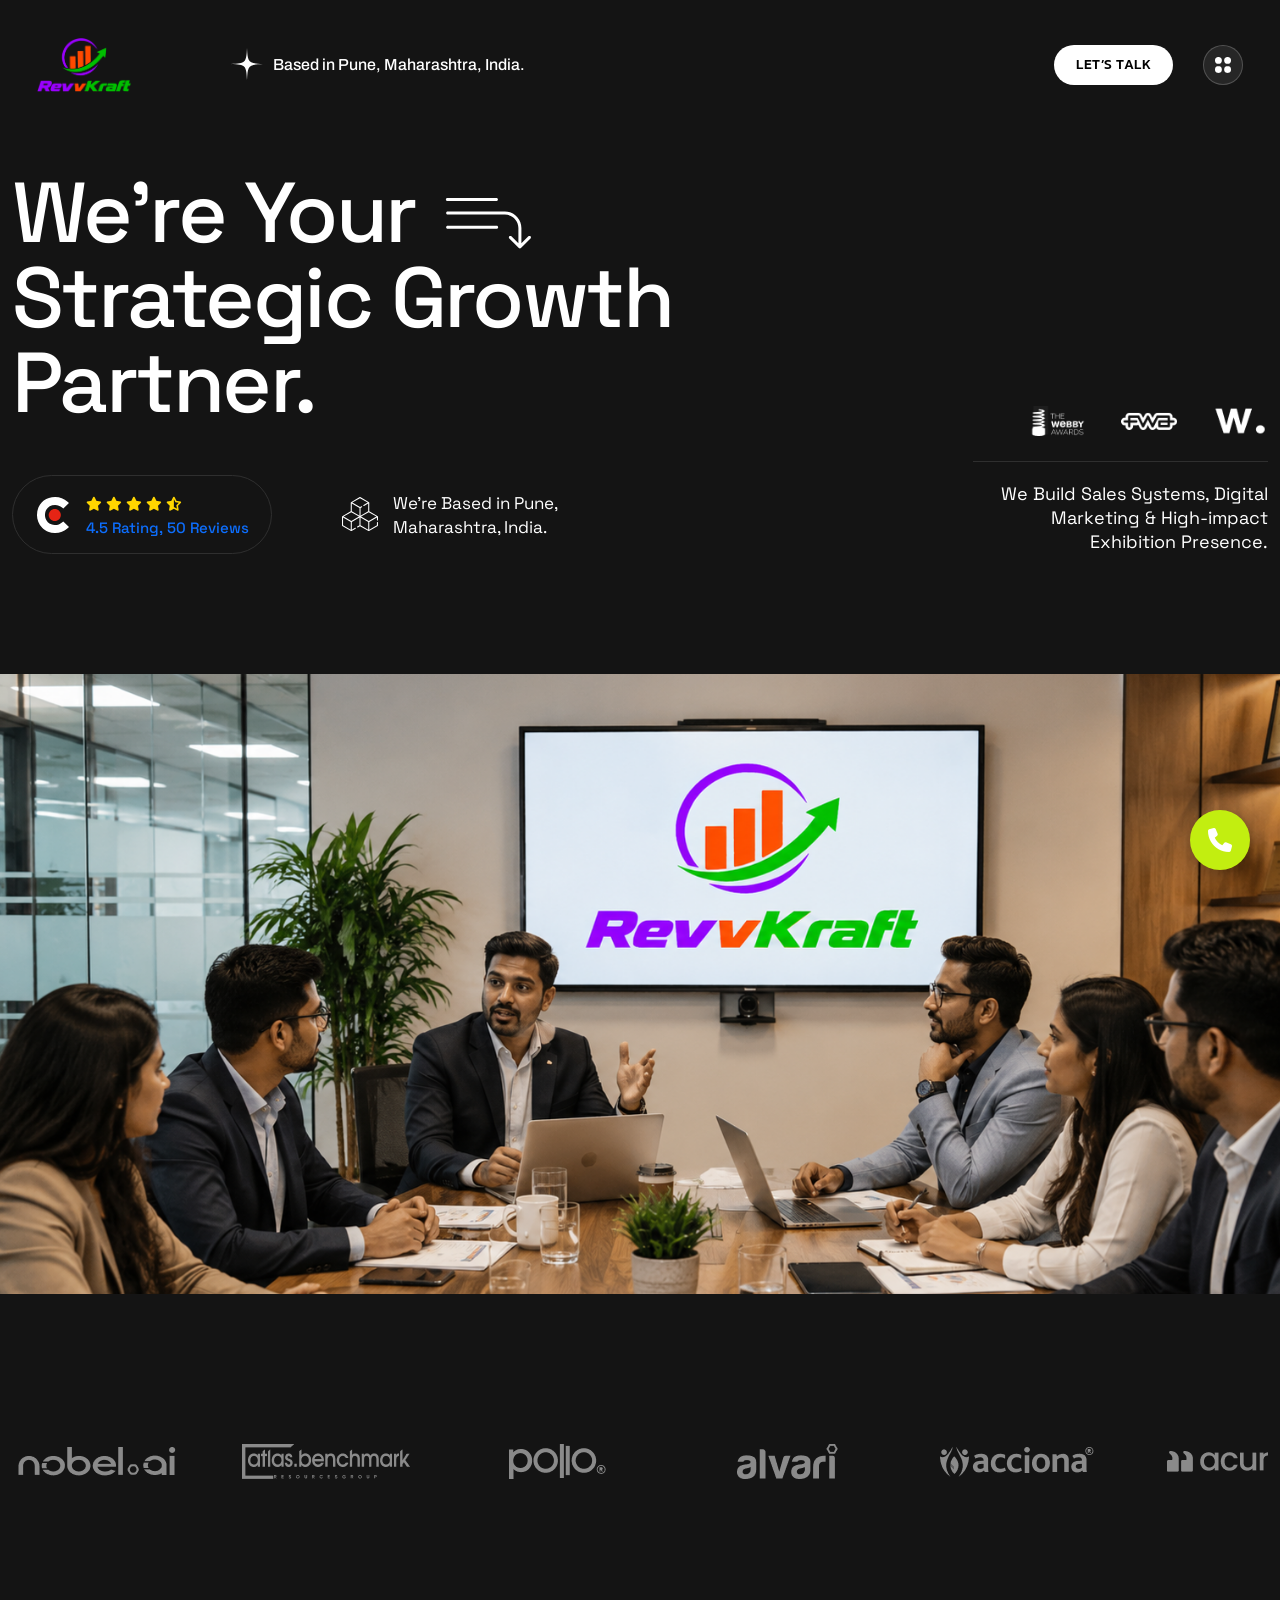
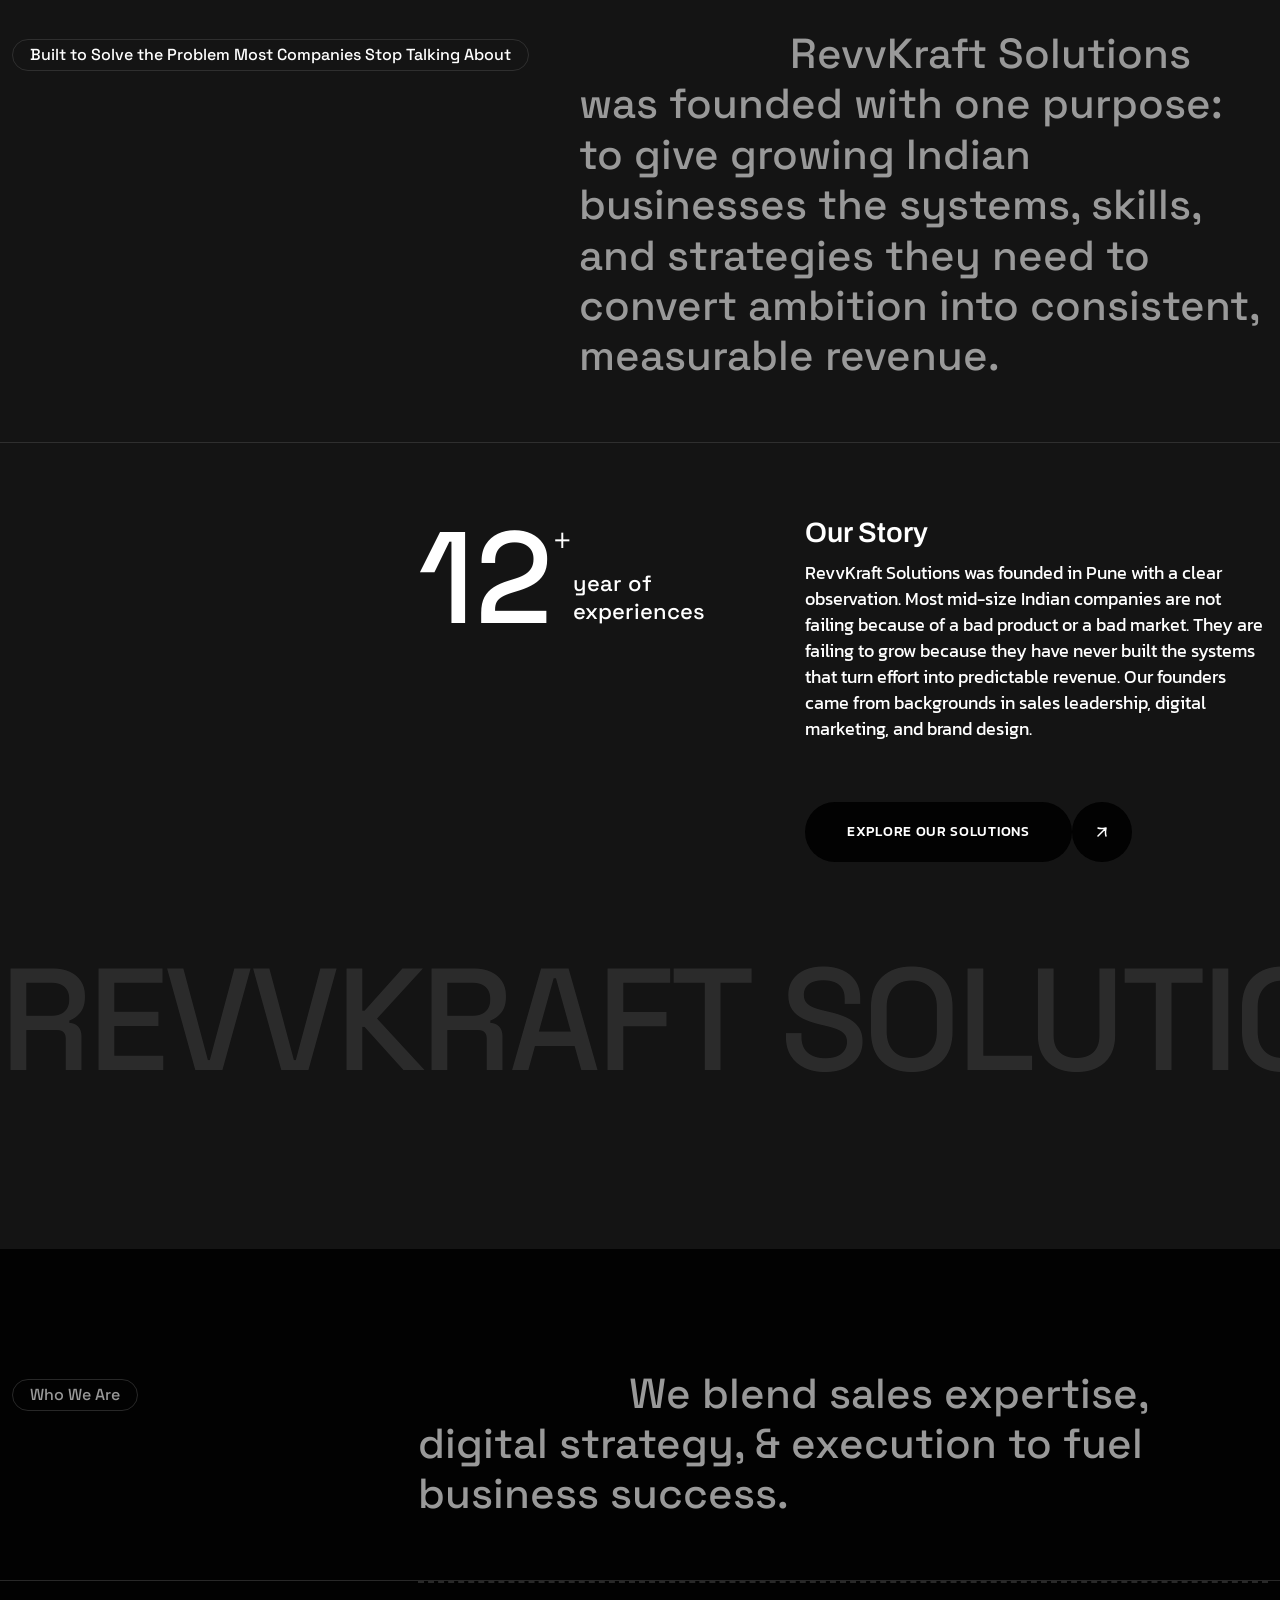
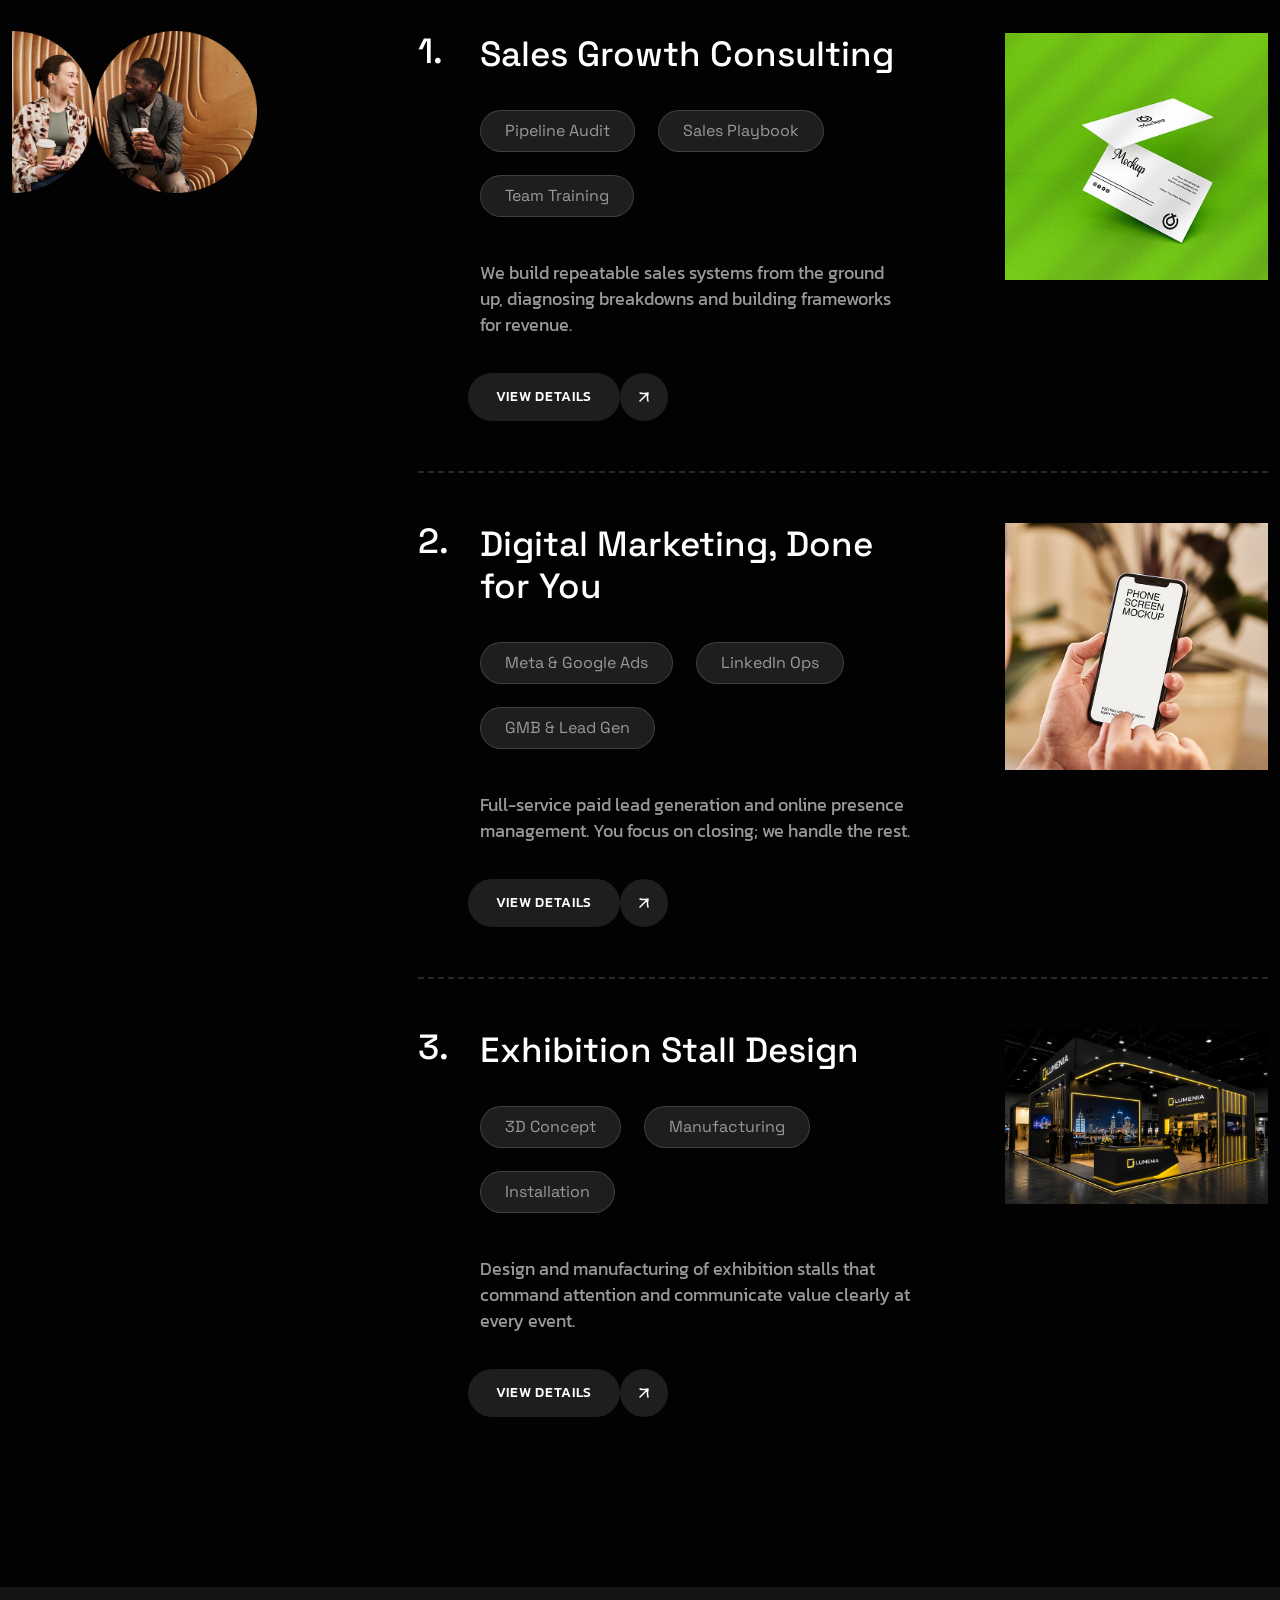
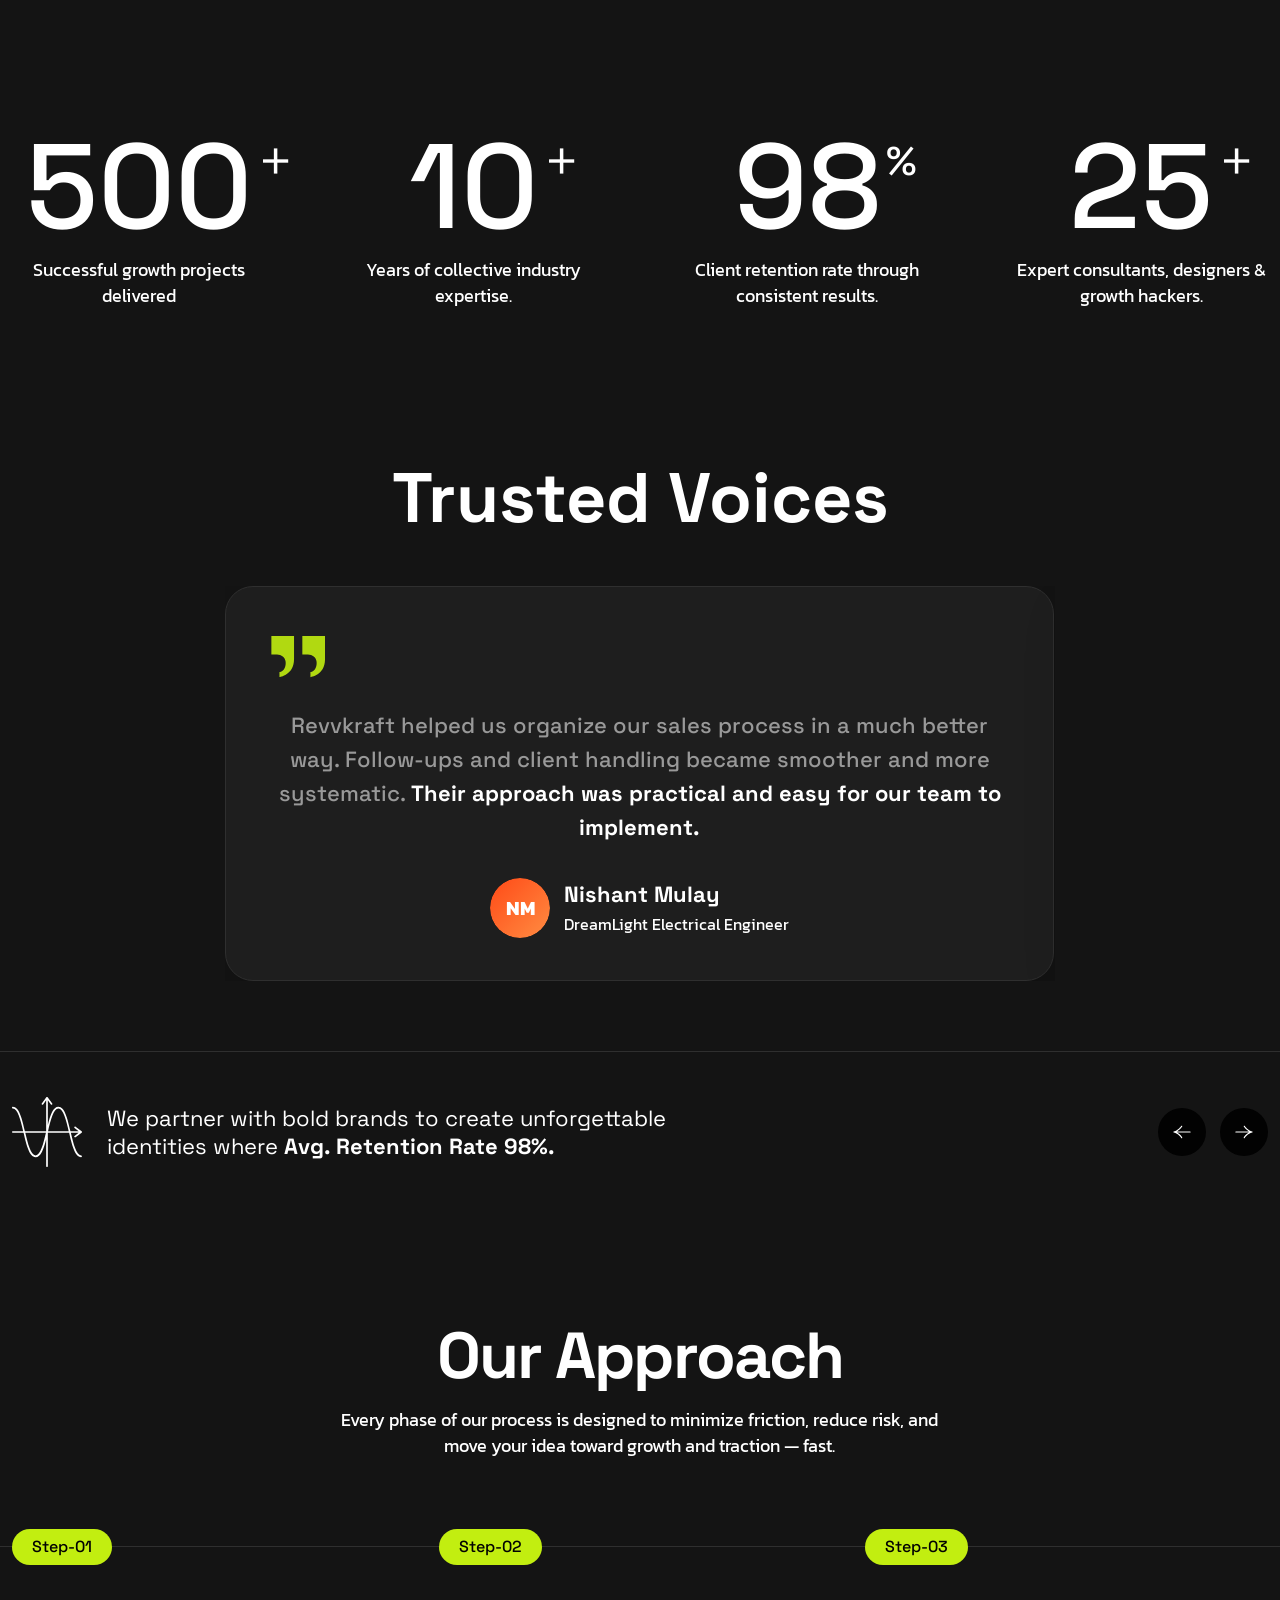
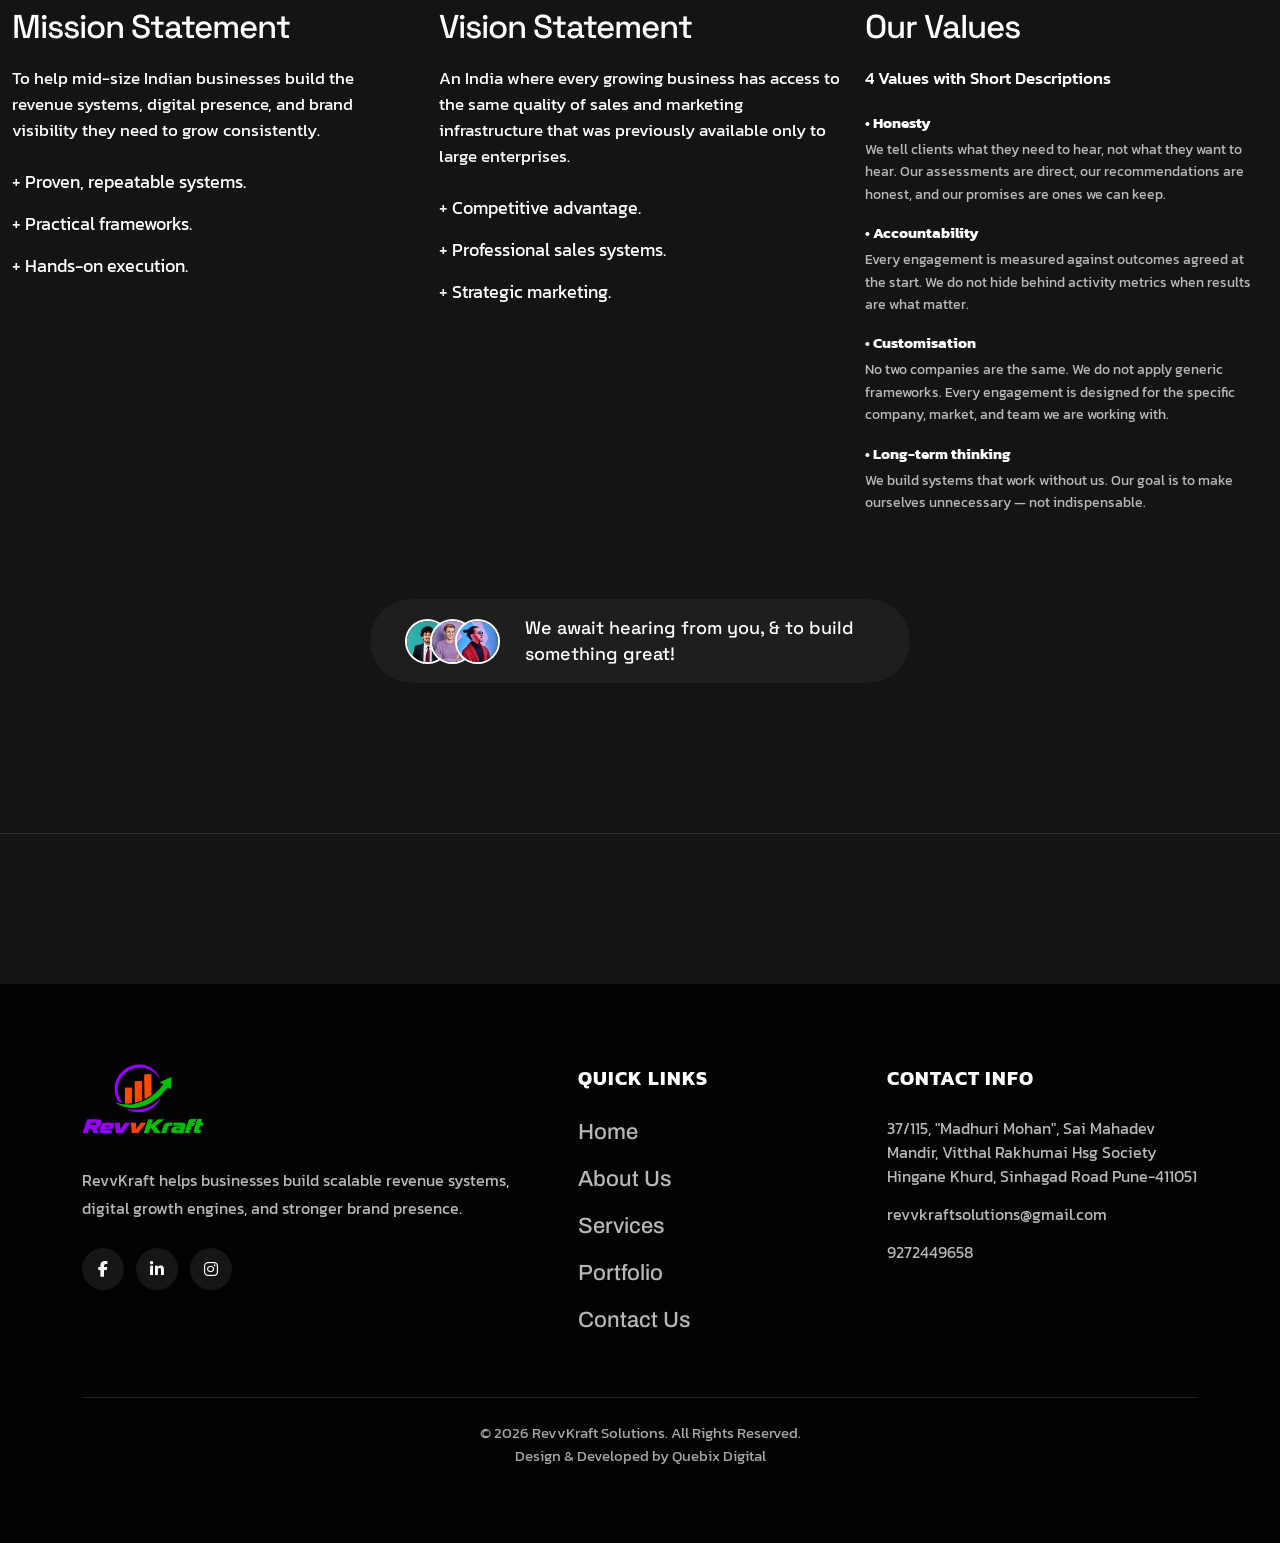
==== commit 1642aafb: "ok" ====
--- a/about.html
+++ b/about.html
@@ -793,7 +793,7 @@
                         <div class="footer-widget footer-contact">
                             <h3 class="widget-title">Contact Info</h3>
                             <ul class="contact-list">
-                                <li>Pune, Maharashtra, India</li>
+                                <li>37/115, "Madhuri Mohan", Sai Mahadev Mandir, Vitthal Rakhumai Hsg Society Hingane Khurd, Sinhagad Road Pune-411051</li>
                                 <li><a href="mailto:revvkraftsolutions@gmail.com">revvkraftsolutions@gmail.com</a></li>
                                 <li><a href="tel:9272449658">9272449658</a></li>
                             </ul>
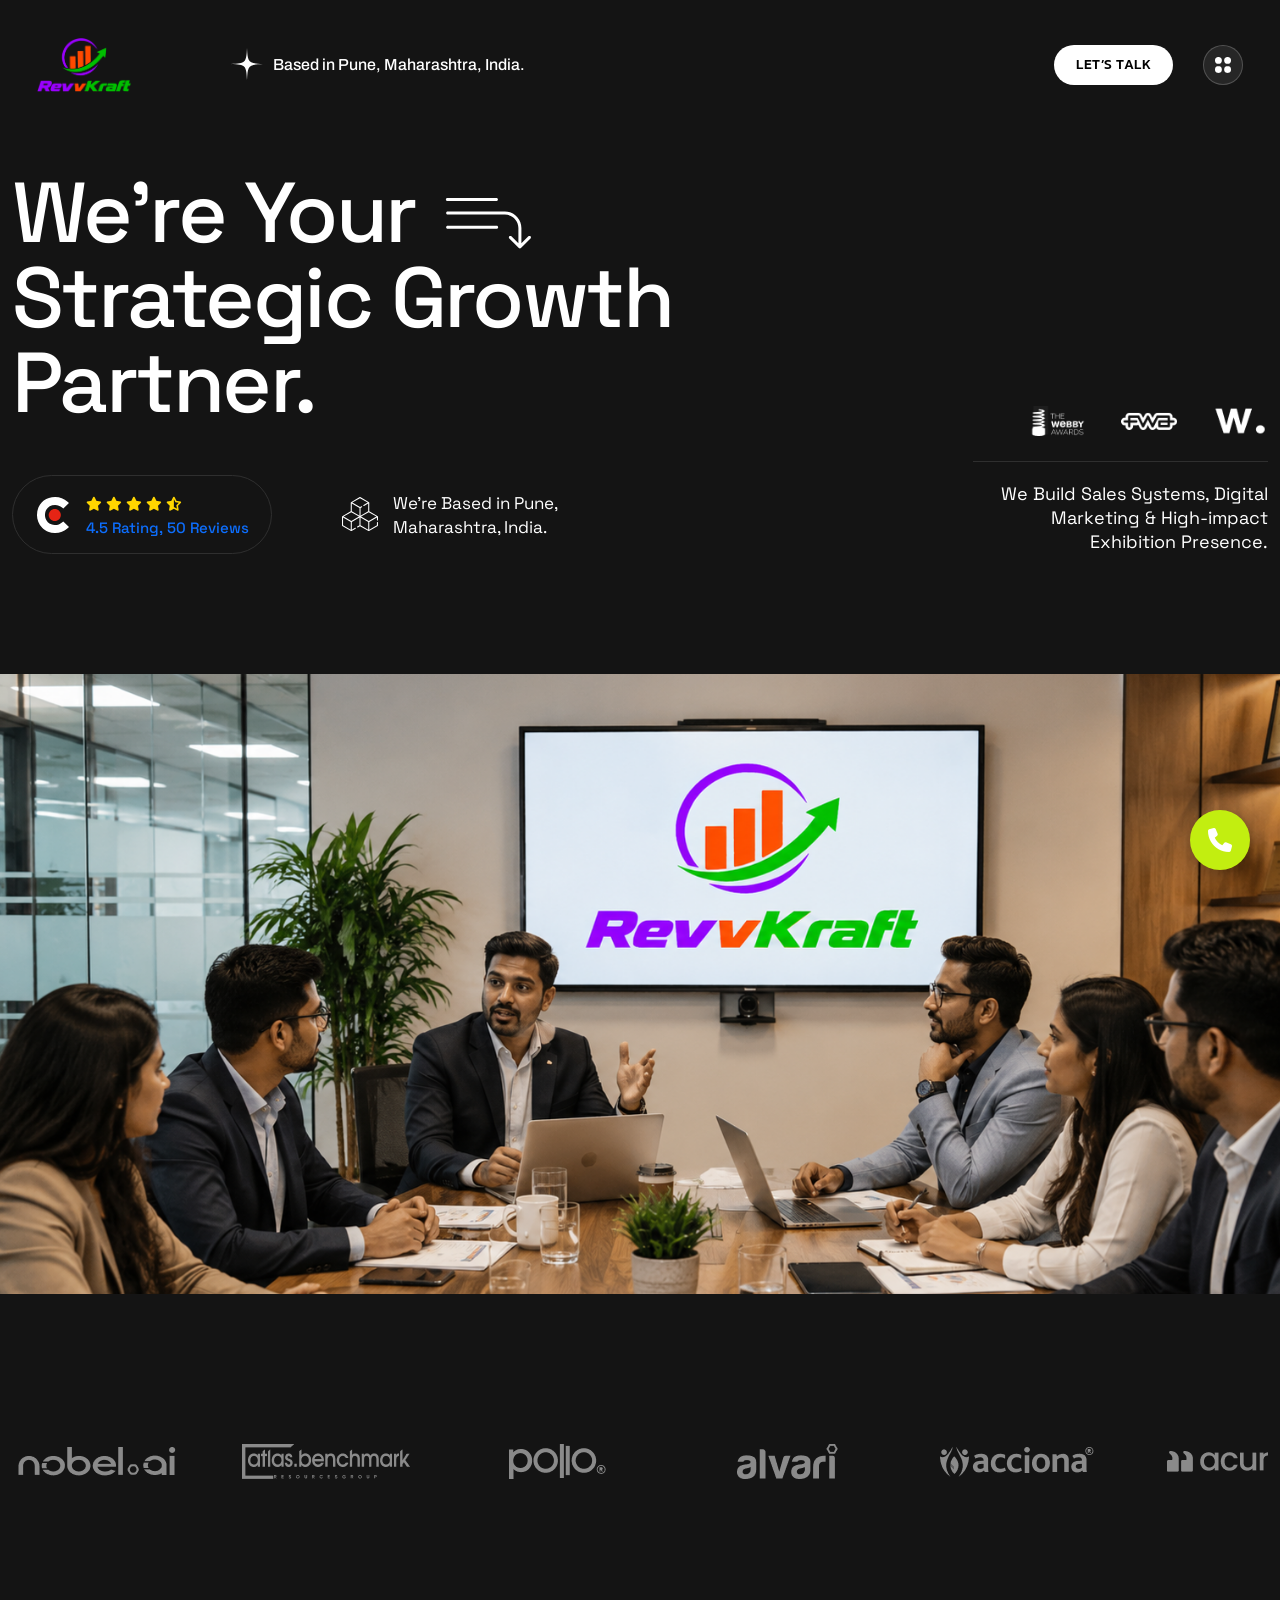
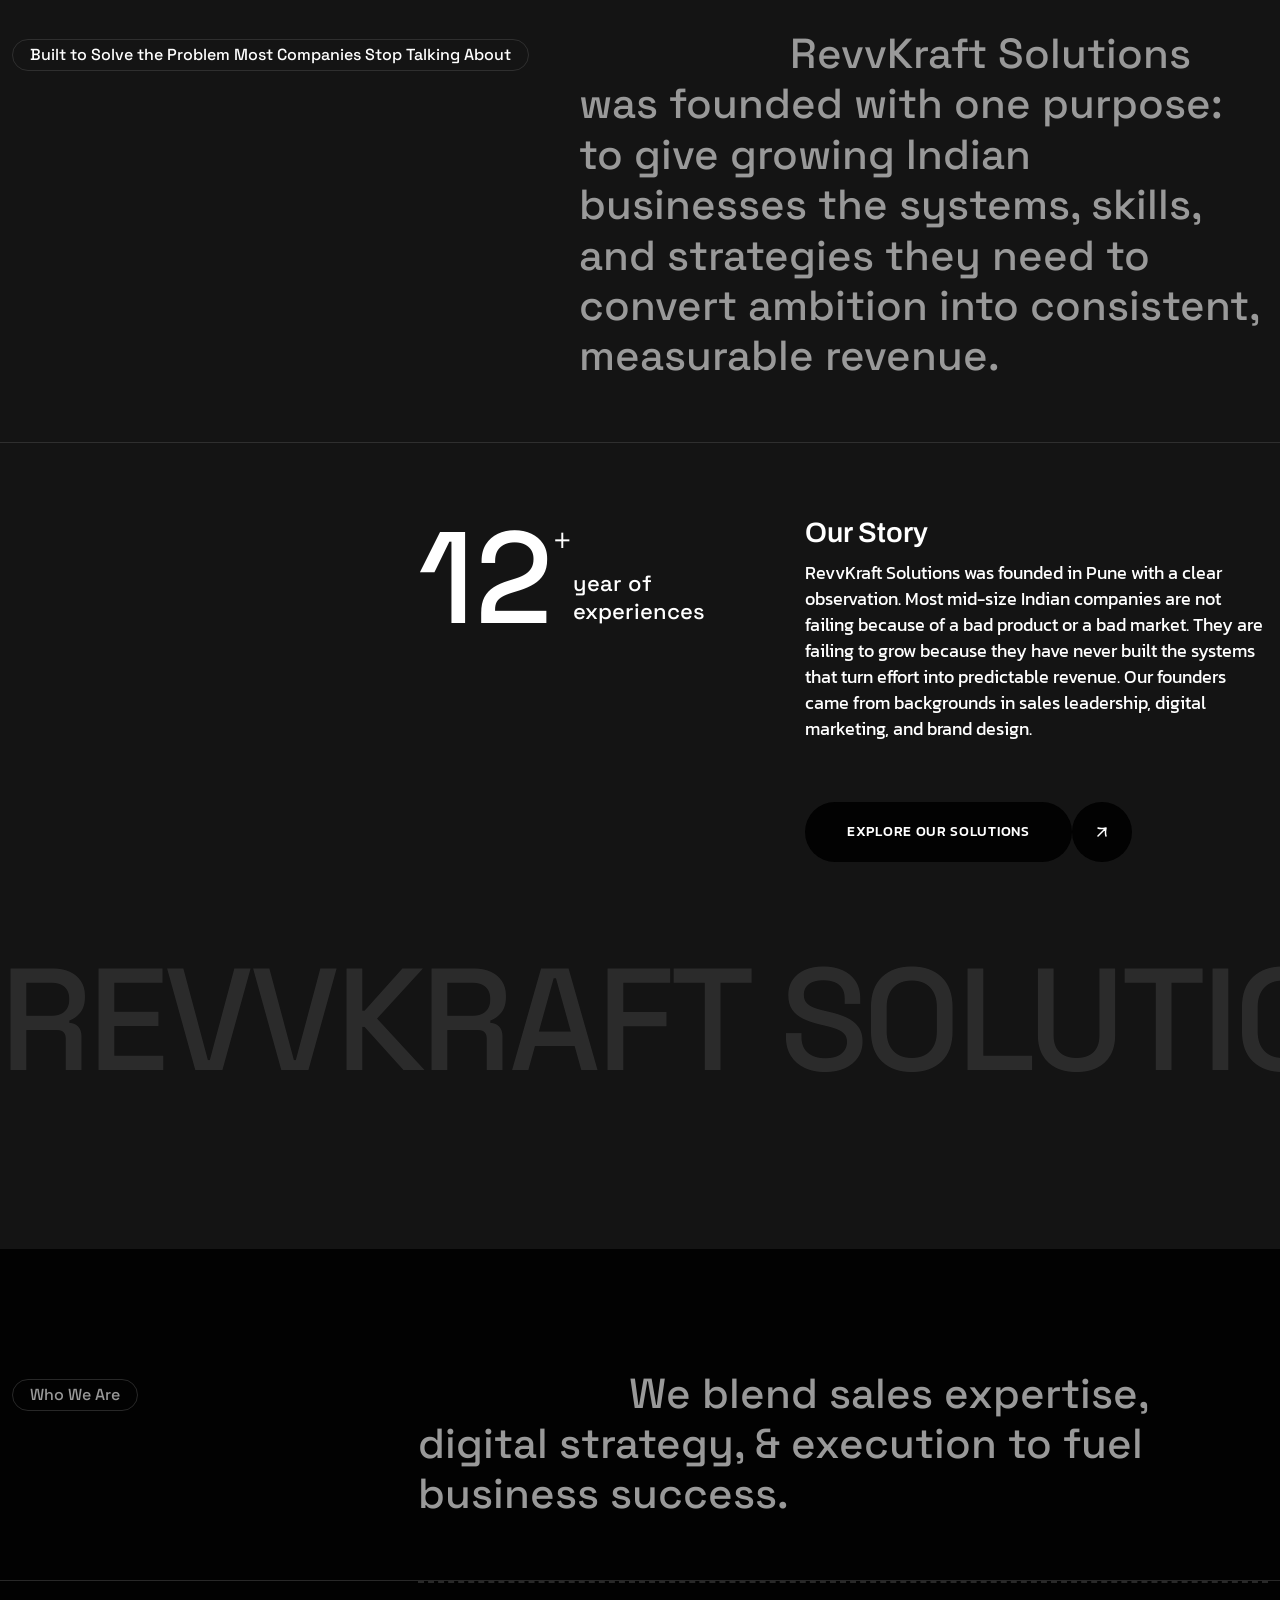
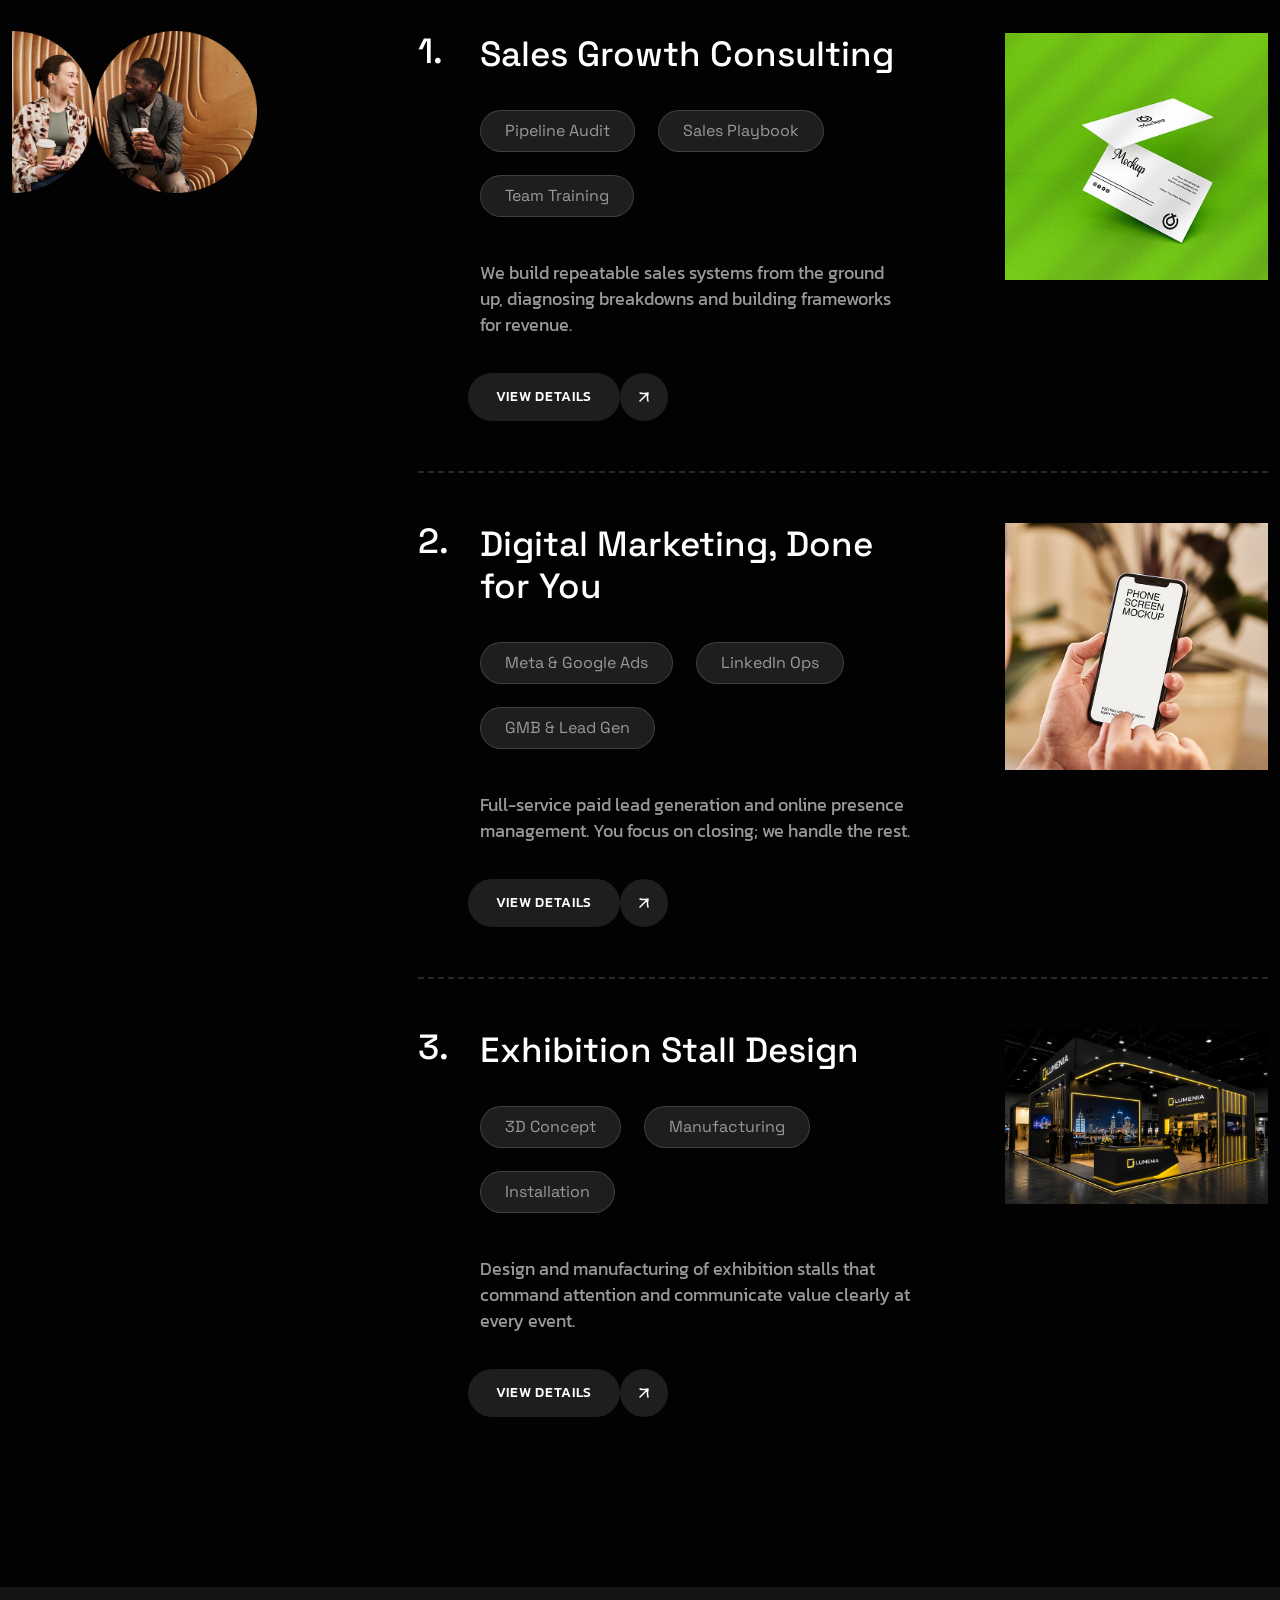
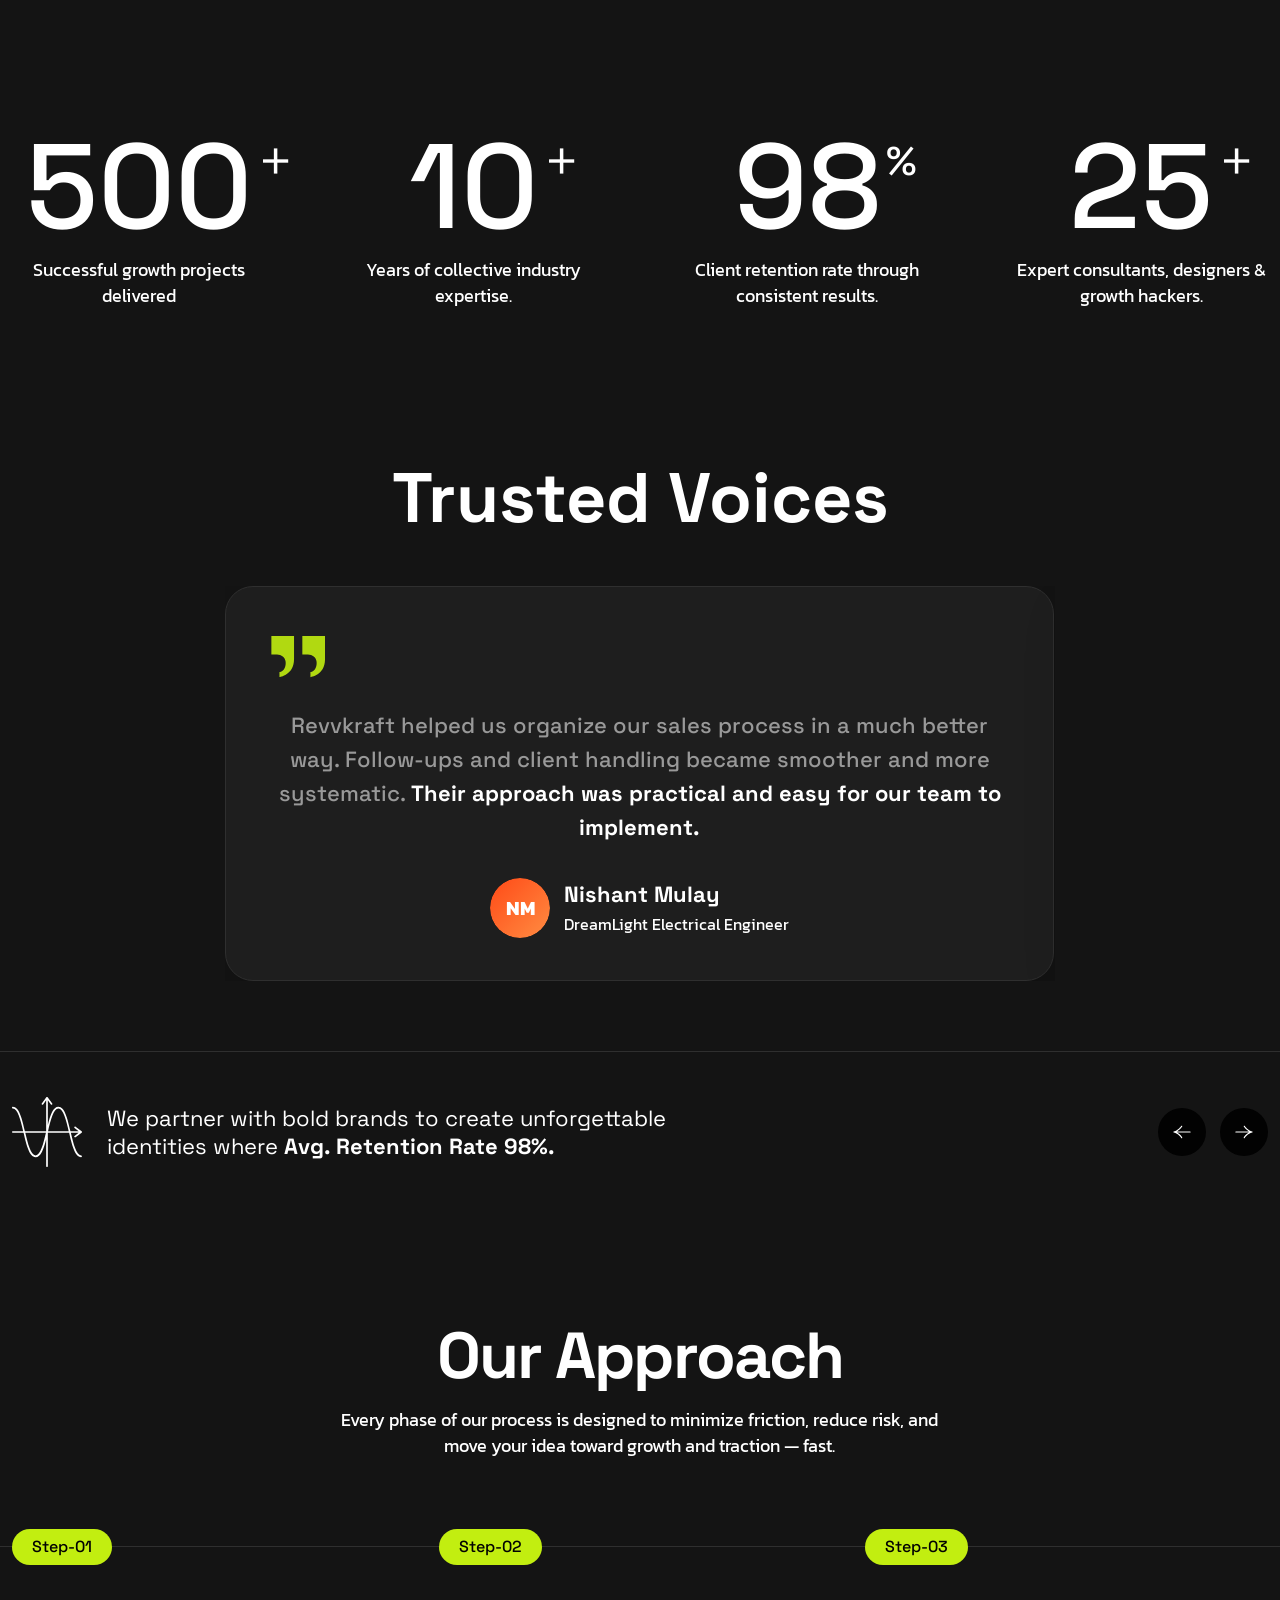
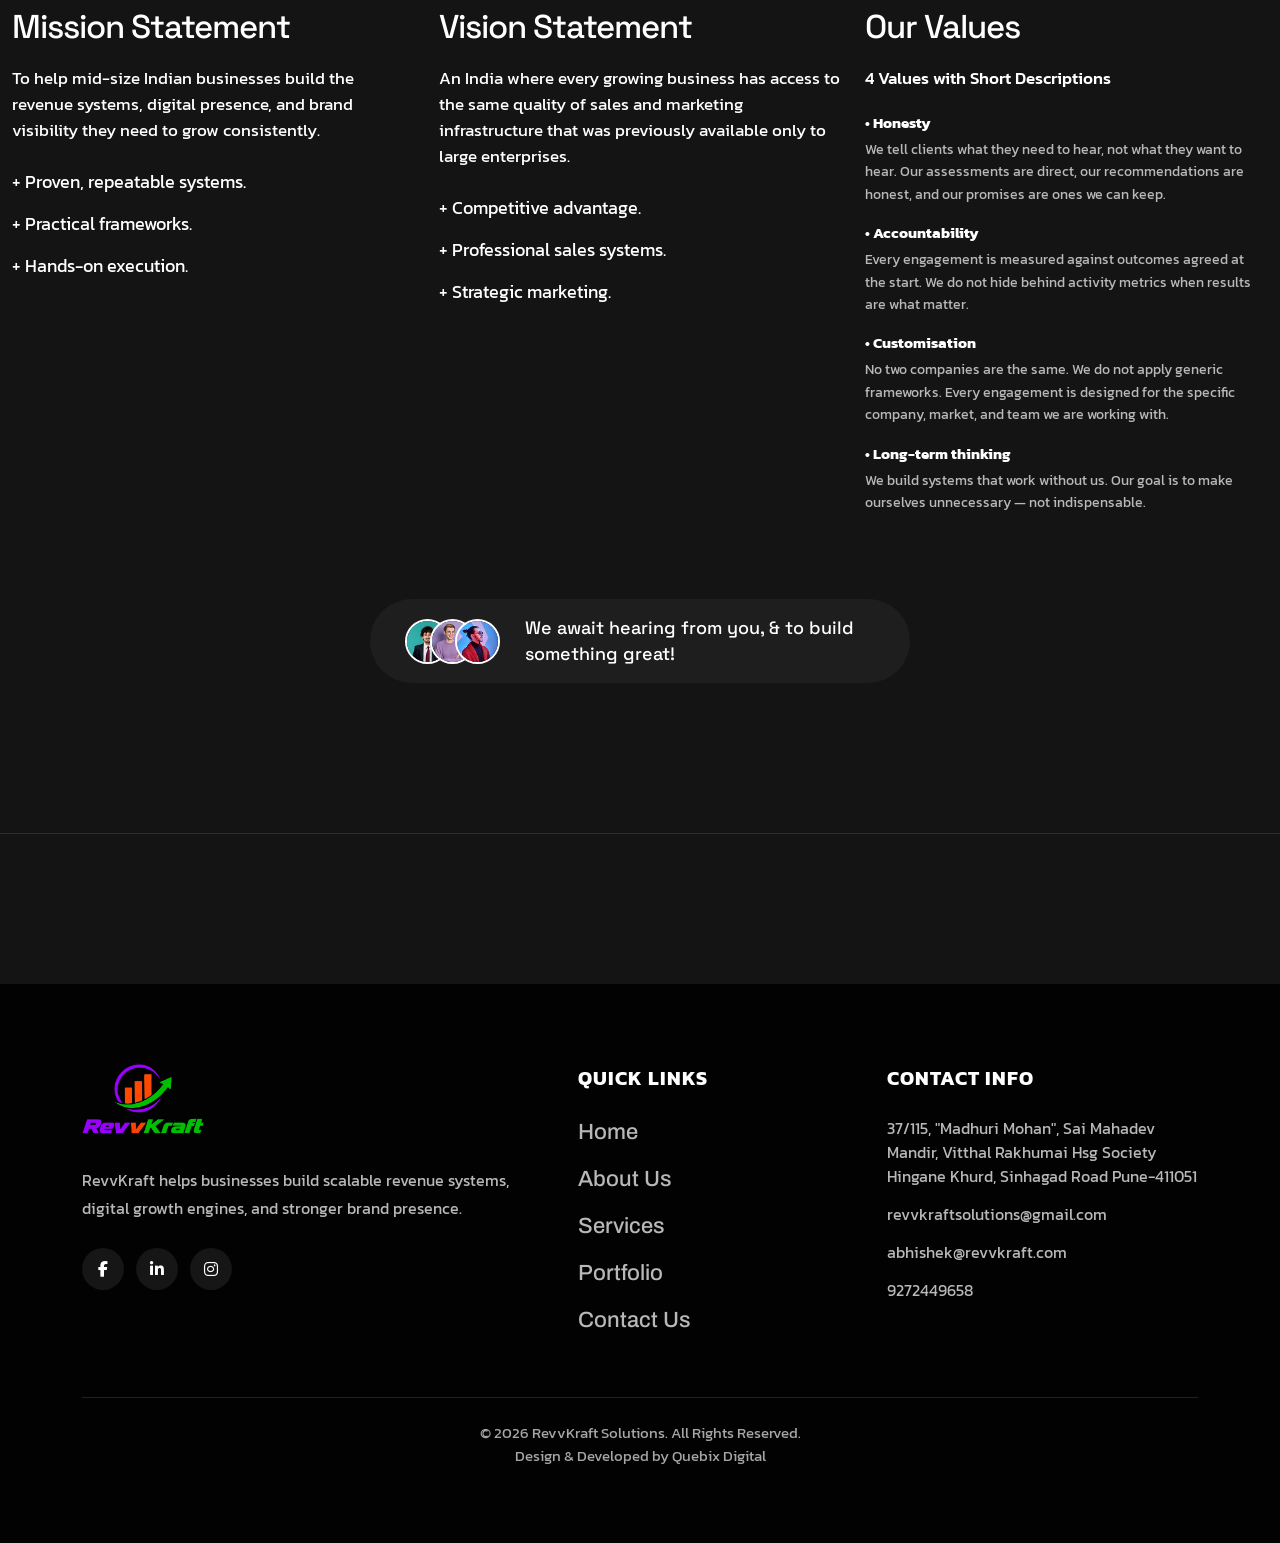
==== commit 0c6d549c: "mailid changess" ====
--- a/about.html
+++ b/about.html
@@ -88,6 +88,19 @@
                             </svg>
                         </div>
                         <a href="mailto:revvkraftsolutions@gmail.com">revvkraftsolutions@gmail.com</a>
+                    </li>
+                    <li class="single-contact">
+                        <div class="icon">
+                            <svg width="14" height="14" viewBox="0 0 14 14" xmlns="http://www.w3.org/2000/svg">
+                                <g>
+                                    <path
+                                        d="M9.07059 7.78198L7.89814 8.9584C7.42269 9.43552 6.58613 9.4458 6.1004 8.9584L4.9279 7.78198L0.716797 12.0068C0.873548 12.0792 1.04638 12.1225 1.23011 12.1225H12.7684C12.9522 12.1225 13.1249 12.0793 13.2816 12.0068L9.07059 7.78198Z" />
+                                    <path
+                                        d="M12.7687 2.27942H1.23039C1.04665 2.27942 0.873822 2.32267 0.717125 2.39516L5.21698 6.90995C5.21729 6.91025 5.21764 6.9103 5.21794 6.9106C5.21813 6.9108 5.21825 6.91105 5.2183 6.91131L6.68145 8.3793C6.83686 8.53471 7.16228 8.53471 7.3177 8.3793L8.78055 6.91156C8.78055 6.91156 8.7809 6.9109 8.7812 6.9106C8.7812 6.9106 8.78186 6.91025 8.78216 6.90995L13.2819 2.39513C13.1252 2.32262 12.9524 2.27942 12.7687 2.27942ZM0.130859 2.96876C0.0497624 3.13276 0 3.3148 0 3.50981V10.8921C0 11.0871 0.0497077 11.2692 0.130831 11.4332L4.34923 7.20111L0.130859 2.96876ZM13.8682 2.96871L9.64988 7.20111L13.8682 11.4332C13.9493 11.2692 13.9991 11.0872 13.9991 10.8921V3.50981C13.9991 3.31475 13.9493 3.13271 13.8682 2.96871Z" />
+                                </g>
+                            </svg>
+                        </div>
+                        <a href="mailto:abhishek@revvkraft.com">abhishek@revvkraft.com</a>
                     </li>
                     <li class="single-contact">
                         <div class="icon">
@@ -795,6 +808,7 @@
                             <ul class="contact-list">
                                 <li>37/115, "Madhuri Mohan", Sai Mahadev Mandir, Vitthal Rakhumai Hsg Society Hingane Khurd, Sinhagad Road Pune-411051</li>
                                 <li><a href="mailto:revvkraftsolutions@gmail.com">revvkraftsolutions@gmail.com</a></li>
+                                <li><a href="mailto:abhishek@revvkraft.com">abhishek@revvkraft.com</a></li>
                                 <li><a href="tel:9272449658">9272449658</a></li>
                             </ul>
                         </div>
--- a/assets/css/style.css
+++ b/assets/css/style.css
@@ -42043,6 +42043,7 @@
   align-items: center;
   justify-content: center;
   transition: var(--sb-transition);
+  flex-shrink: 0;
 }
 
 .right-sidebar .single-contact:hover .icon {
